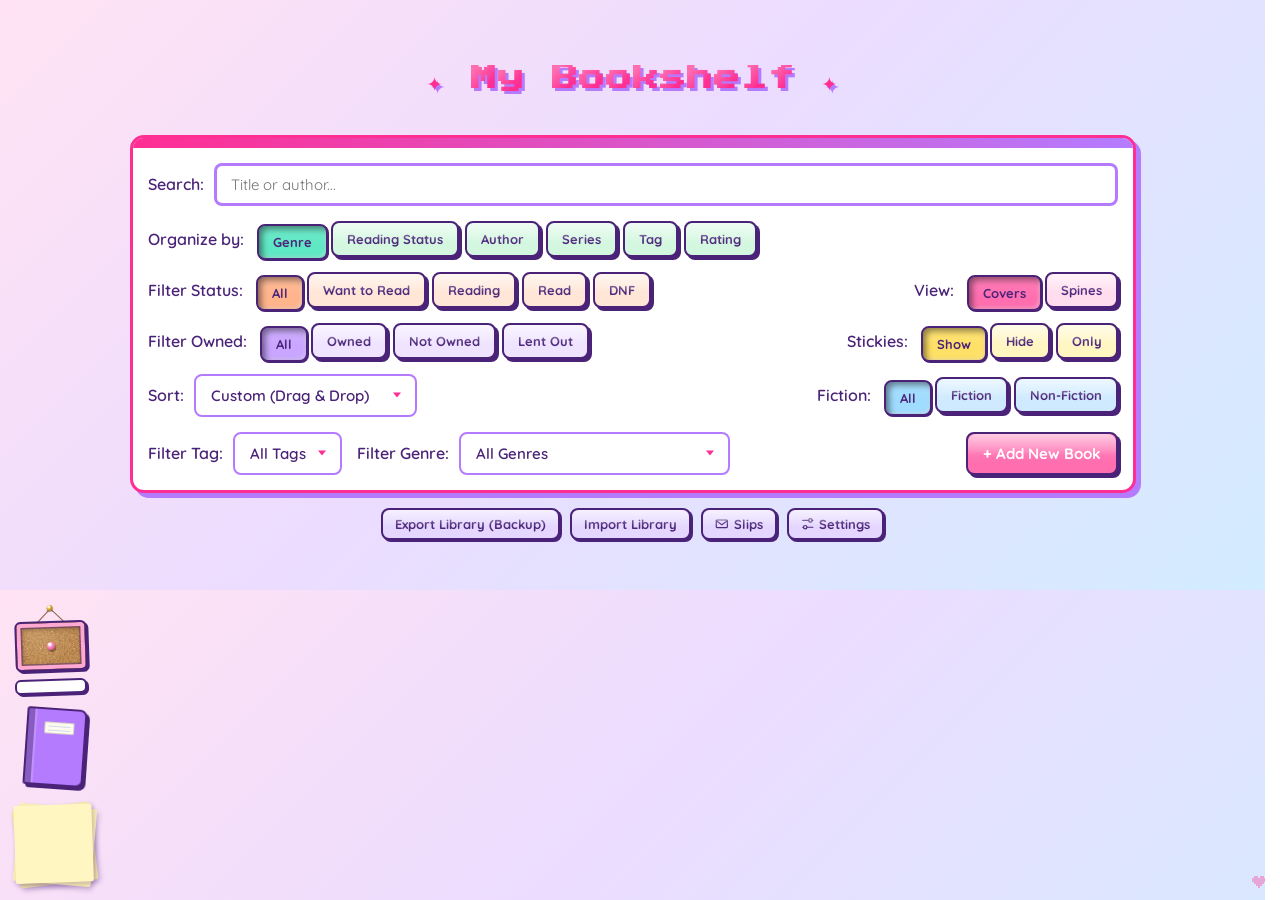
==== index.html @ 3d933b1a "Colour sliders stay put: Reset colours (and the Colours dot) keep their room while hidden" ====
<!DOCTYPE html>
<html lang="en">
<head>
    <meta charset="UTF-8">
    <meta name="viewport" content="width=device-width, initial-scale=1.0">
    <title>My Bookshelf</title>
    <link rel="preconnect" href="https://fonts.googleapis.com">
    <link href="https://fonts.googleapis.com/css2?family=Press+Start+2P&family=Orbitron:wght@600;800;900&family=Limelight&family=Barlow+Condensed:wght@500;600;700&family=Architects+Daughter&family=VT323&family=IBM+Plex+Mono:wght@500;600&family=Barlow:wght@500;600;700&family=Oswald:wght@500;600&family=Lora:wght@500;600;700&family=Josefin+Sans:wght@500;600;700&family=IBM+Plex+Sans:wght@500;600;700&family=Quicksand:wght@500;600;700&family=Cinzel:wght@500;700&family=Caveat:wght@500&family=Indie+Flower&family=Homemade+Apple&family=Nanum+Pen+Script&family=Shadows+Into+Light&family=Gloria+Hallelujah&family=Special+Elite&family=Fredoka:wght@500;600;700&family=Kaushan+Script&display=swap" rel="stylesheet">
    <script>
        try {
            const theme = localStorage.getItem('bookShelfTheme');
            if (['seaglass', 'holo', 'library', 'deco', 'loft', 'blueprint', 'terminal', 'typewriter', 'sunset', 'plain', 'plainbold'].includes(theme)) {
                document.documentElement.dataset.theme = theme;
            }
            // the Typewriter title types itself in: keep it hidden till then
            // (typeInTitle clears this; the timeout is a safety net)
            if (theme === 'typewriter' && !matchMedia('(prefers-reduced-motion: reduce)').matches) {
                document.documentElement.dataset.typing = '';
                setTimeout(() => delete document.documentElement.dataset.typing, 4000);
            }
            const tint = localStorage.getItem('bookShelfTint');
            if (theme === 'plain' || theme === 'plainbold') {
                document.documentElement.dataset.tint = ['slate', 'sage', 'clay', 'lilac', 'navy'].includes(tint) ? tint : 'paper';
            }
            const mode = localStorage.getItem('bookShelfMode') || 'light';
            if (mode === 'dark' || (mode === 'auto' && matchMedia('(prefers-color-scheme: dark)').matches)) {
                document.documentElement.dataset.mode = 'dark';
            }
        } catch (e) {}
    </script>
    <link rel="stylesheet" href="css/theme-colors.css">
    <link rel="stylesheet" href="css/theme-styles.css">
    <link rel="stylesheet" href="css/base.css">
    <link rel="stylesheet" href="css/effects.css">
    <link rel="stylesheet" href="css/form.css">
    <link rel="stylesheet" href="css/shelf-extras.css">
    <link rel="stylesheet" href="css/corner.css">
    <link rel="stylesheet" href="css/windows.css">
    <link rel="stylesheet" href="css/pins.css">
    <link rel="stylesheet" href="css/slips.css">
    <link rel="stylesheet" href="css/shelfphoto.css">
    <link rel="stylesheet" href="css/cat.css">
    <link rel="stylesheet" href="css/phone.css">
</head>
<body>

    <h1><span class="h1-spark">&#10022;</span> <span id="shelf-name">My Bookshelf</span> <span class="h1-spark">&#10022;</span></h1>

    <div class="controls">
        <div class="window-titlebar"></div>
        <div class="controls-body">
            <div class="control-group search-row">
                <label for="search-input">Search: </label>
                <div class="search-wrap">
                    <input type="text" id="search-input" placeholder="Title or author..." oninput="handleSearchInput()" autocomplete="off">
                    <button type="button" class="search-clear" id="search-clear" onclick="clearSearch()" aria-label="Clear search" title="Clear search"><span class="x-face">&times;</span></button>
                </div>
            </div>

            <div class="mobile-controls-bar mobile-only">
                <button type="button" class="filters-toggle" id="filters-toggle" onclick="toggleFiltersPanel()" aria-expanded="false" aria-controls="filters-panel">&#9776; Filters &amp; sorting <span class="filters-count" id="filters-count"></span> <span class="filters-arrow">&#9662;</span></button>
                <button type="button" onclick="openModal()" class="add-book-btn">+ Add Book</button>
            </div>

            <!-- on desktop this wrapper is display: contents (no effect); on
                 phones it's the collapsible Filters & sorting panel -->
            <div class="filters-panel" id="filters-panel">
            <div class="controls-line">
                <div class="control-group">
                    <label>Organize by: </label>
                    <div class="toggle-group">
                        <button type="button" class="toggle-btn active" data-organize="genre" onclick="selectOrganizeBy('genre')">Genre</button>
                        <button type="button" class="toggle-btn" data-organize="status" onclick="selectOrganizeBy('status')">Reading Status</button>
                        <button type="button" class="toggle-btn" data-organize="author" onclick="selectOrganizeBy('author')">Author</button>
                        <button type="button" class="toggle-btn" data-organize="series" onclick="selectOrganizeBy('series')">Series</button>
                        <button type="button" class="toggle-btn" data-organize="tag" onclick="selectOrganizeBy('tag')">Tag</button>
                        <button type="button" class="toggle-btn" data-organize="rating" onclick="selectOrganizeBy('rating')">Rating</button>
                    </div>
                    <select id="organize-by" style="display:none;">
                        <option value="genre">Genre</option>
                        <option value="status">Reading Status</option>
                        <option value="author">Author</option>
                        <option value="series">Series</option>
                        <option value="tag">Tag</option>
                        <option value="rating">Rating</option>
                    </select>
                </div>
            </div>

            <div class="controls-line">
                <div class="control-group">
                    <label>Filter Status: </label>
                    <div class="toggle-group toggle-peach">
                        <button type="button" class="toggle-btn active" data-filter-status="All" onclick="selectFilterStatus('All')">All</button>
                        <button type="button" class="toggle-btn" data-filter-status="Want to Read" onclick="selectFilterStatus('Want to Read')">Want to Read</button>
                        <button type="button" class="toggle-btn" data-filter-status="Reading" onclick="selectFilterStatus('Reading')">Reading</button>
                        <button type="button" class="toggle-btn" data-filter-status="Read" onclick="selectFilterStatus('Read')">Read</button>
                        <button type="button" class="toggle-btn" data-filter-status="DNF" onclick="selectFilterStatus('DNF')">DNF</button>
                    </div>
                    <select id="filter-status" style="display:none;">
                        <option value="All">All</option>
                        <option value="Want to Read">Want to Read</option>
                        <option value="Reading">Reading</option>
                        <option value="Read">Read</option>
                        <option value="DNF">DNF</option>
                    </select>
                </div>

                <div class="control-group">
                    <label>View: </label>
                    <div class="toggle-group toggle-pink">
                        <button type="button" class="toggle-btn active" data-view-mode="cover" onclick="selectViewMode('cover')">Covers</button>
                        <button type="button" class="toggle-btn" data-view-mode="spine" onclick="selectViewMode('spine')">Spines</button>
                    </div>
                    <select id="view-mode" style="display:none;">
                        <option value="cover">Covers</option>
                        <option value="spine">Spines</option>
                    </select>
                </div>
            </div>

            <div class="controls-line">
                <div class="control-group">
                    <label>Filter Owned: </label>
                    <div class="toggle-group toggle-lilac">
                        <button type="button" class="toggle-btn active" data-filter-owned="All" onclick="selectFilterOwned('All')">All</button>
                        <button type="button" class="toggle-btn" data-filter-owned="Owned" onclick="selectFilterOwned('Owned')">Owned</button>
                        <button type="button" class="toggle-btn" data-filter-owned="Not Owned" onclick="selectFilterOwned('Not Owned')">Not Owned</button>
                        <button type="button" class="toggle-btn" data-filter-owned="Lent" onclick="selectFilterOwned('Lent')" title="Books you've lent to someone">Lent Out</button>
                    </div>
                    <select id="filter-owned" style="display:none;">
                        <option value="All">All</option>
                        <option value="Owned">Owned</option>
                        <option value="Not Owned">Not Owned</option>
                        <option value="Lent">Lent Out</option>
                    </select>
                </div>

                <div class="control-group">
                    <label>Stickies: </label>
                    <div class="toggle-group toggle-yellow">
                        <button type="button" class="toggle-btn active" data-filter-sticky="Show" onclick="selectFilterSticky('Show')" title="Show the to-get notes with your books">Show</button>
                        <button type="button" class="toggle-btn" data-filter-sticky="Hide" onclick="selectFilterSticky('Hide')" title="Only real books">Hide</button>
                        <button type="button" class="toggle-btn" data-filter-sticky="Only" onclick="selectFilterSticky('Only')" title="Just your to-get list">Only</button>
                    </div>
                </div>
            </div>

            <div class="controls-line">
                <div class="control-group">
                    <label for="sort-mode">Sort: </label>
                    <select id="sort-mode" onchange="renderBookshelf()">
                        <option value="custom">Custom (Drag & Drop)</option>
                        <option value="author">Author Last Name (A-Z)</option>
                        <option value="rating">Rating (High to Low)</option>
                    </select>
                </div>

                <div class="control-group">
                    <label>Fiction: </label>
                    <div class="toggle-group toggle-blue">
                        <button type="button" class="toggle-btn active" data-filter-kind="All" onclick="selectFilterKind('All')">All</button>
                        <button type="button" class="toggle-btn" data-filter-kind="Fiction" onclick="selectFilterKind('Fiction')">Fiction</button>
                        <button type="button" class="toggle-btn" data-filter-kind="Non-Fiction" onclick="selectFilterKind('Non-Fiction')">Non-Fiction</button>
                    </div>
                    <select id="filter-kind" style="display:none;">
                        <option value="All">All</option>
                        <option value="Fiction">Fiction</option>
                        <option value="Non-Fiction">Non-Fiction</option>
                    </select>
                </div>
            </div>

            <div class="controls-row">
                <div class="control-group">
                    <label for="filter-tag">Filter Tag: </label>
                    <select id="filter-tag" onchange="renderBookshelf()">
                        <option value="All">All Tags</option>
                    </select>
                </div>

                <div class="control-group">
                    <label for="filter-genre">Filter Genre: </label>
                    <select id="filter-genre" onchange="renderBookshelf()">
                        <option value="All">All Genres</option>
                    </select>
                </div>

                <button onclick="openModal()" class="add-book-btn">+ Add New Book</button>
            </div>
            </div>
            <!-- Typewriter (Settings > Typewriter machine): the panel comes out of the machine -->
            <div class="tw-machine" aria-hidden="true">
                <span class="tw-scale"><span>0</span><span>5</span><span>10</span><span>15</span><span>20</span><span>25</span><span>30</span><span>35</span><span>40</span><span>45</span><span>50</span><span>55</span><span>60</span><span>65</span><span>70</span><span>75</span><span>80</span><span>85</span><span>90</span><span>95</span><span>100</span><span>105</span><span>110</span><span>115</span><span>120</span><span>125</span><span>130</span><span>135</span><span>140</span><span>145</span><span>150</span><span>155</span></span>
                <span class="tw-guide"></span>
                <span class="tw-platen"></span>
                <span class="tw-knob tw-l"></span><span class="tw-knob tw-r"></span>
                <span class="tw-collar tw-l"></span><span class="tw-collar tw-r"></span>
                <span class="tw-lever"></span>
                <span class="tw-arm tw-l"></span><span class="tw-arm tw-r"></span>
                <span class="tw-screw tw-l"></span><span class="tw-screw tw-r"></span>
                <span class="tw-rod"><span class="tw-roller tw-l"></span><span class="tw-roller tw-r"></span></span>
            </div>
        </div>
    </div>

    <div class="backup-bar">
        <button class="secondary" id="export-btn" onclick="exportLibrary()">Export Library (Backup)</button>
        <button class="secondary" onclick="document.getElementById('import-file').click()">Import Library</button>
        <input type="file" id="import-file" accept="application/json" style="display:none" onchange="importLibrary(event)">
        <button class="secondary" onclick="openSlips()" title="Books you've lent out, recs from friends, and books to buy"><svg class="btn-icon" viewBox="0 0 16 16" aria-hidden="true"><rect x="1.5" y="3.5" width="13" height="9" rx="1"/><path d="M1.5 4.5l6.5 4.5 6.5-4.5"/></svg>Slips</button>
        <button class="secondary" onclick="openSettings()"><svg class="btn-icon" viewBox="0 0 16 16" aria-hidden="true"><path d="M2 4h7M13 4h1M2 12h1M7 12h7"/><circle cx="11" cy="4" r="2"/><circle cx="5" cy="12" r="2"/></svg>Settings</button>
    </div>

    <!-- shown now and then when it's been a while since the last backup -->
    <div class="backup-reminder" id="backup-reminder" role="status">
        <div class="backup-reminder-text" id="backup-reminder-text"></div>
        <div class="backup-reminder-buttons">
            <button type="button" class="secondary" onclick="snoozeBackupReminder()">Remind me later</button>
            <button type="button" onclick="exportLibrary()">Back up now</button>
        </div>
    </div>

    <div class="library-room" id="library-room"></div>

    <!-- Visual Drag Ghost Node -->
    <div id="drag-ghost"></div>

    <div class="secret-heart" id="secret-heart" onclick="handleSecretHeartClick()" aria-hidden="true"></div>

    <button type="button" class="stats-ledger" id="stats-ledger" onclick="openStats()" title="Reading stats" aria-label="Reading stats">
        <span class="stats-ledger-label"></span>
    </button>

    <!-- top to bottom: the critter, the pin board (hung under it), and
         the goals card, which sits on the ledger -->
    <div class="corner-stack" id="corner-stack">
        <div class="critter-home" id="critter-home" role="button" tabindex="0" onclick="openCritter()" onkeydown="if (event.key === 'Enter' || event.key === ' ') { event.preventDefault(); openCritter(); }" title="Your reading critter" aria-label="Your reading critter">
            <div class="critter-art" id="critter-home-art"></div>
            <span class="critter-alert" id="critter-alert"></span>
        </div>
        <div class="pin-home" id="pin-home" role="button" tabindex="0" onclick="openPins()" onkeydown="if (event.key === 'Enter' || event.key === ' ') { event.preventDefault(); openPins(); }" title="Your pin board" aria-label="Your pin board">
            <div class="pin-home-board corkboard" id="pin-home-board"></div>
            <span class="pin-new" id="pin-new"></span>
        </div>
        <div class="goals-card" id="goals-card" role="button" tabindex="0" onclick="openGoals()" onkeydown="if (event.key === 'Enter' || event.key === ' ') { event.preventDefault(); openGoals(); }" title="Your reading goals" aria-label="Your reading goals"></div>
    </div>

    <!-- Settings > Debug panel: buttons that force things to happen -->
    <div class="debug-panel" id="debug-panel" style="display:none;">
        <button type="button" class="debug-tab" onclick="toggleDebugPanel()" aria-expanded="false">DEBUG</button>
        <div class="debug-body" id="debug-body"></div>
    </div>

    <div class="sticky-pile" id="sticky-pile">
        <div class="sticky-stack" onclick="openStickyNote()" title="Quick-add a book to Want to Read">
            <div class="sticky-sheet s3"></div>
            <div class="sticky-sheet s2"></div>
            <div class="sticky-sheet s1"></div>
        </div>
        <form class="sticky-note" id="sticky-note" onsubmit="event.preventDefault(); submitStickyNote();" onkeydown="if (event.key === 'Escape') closeStickyNote();">
            <button type="button" class="sticky-close" onclick="closeStickyNote()" aria-label="Discard note">&times;</button>
            <div class="sticky-heading">want to read&hellip;</div>
            <input type="text" id="sticky-title" placeholder="title" autocomplete="off" aria-label="Title">
            <input type="text" id="sticky-author" placeholder="by" autocomplete="off" aria-label="Author">
            <select id="sticky-genre" aria-label="Genre"></select>
            <button type="submit" class="sticky-submit">Stick it &#10003;</button>
        </form>
    </div>

    <!-- phones only: opens and closes the bottom-left widgets -->
    <button type="button" class="corner-toggle mobile-only" id="corner-toggle" onclick="toggleCornerDock()" aria-expanded="false" aria-label="Show sticky notes, stats, goals and critter" title="Sticky notes, stats, goals and critter"><span class="corner-toggle-icon">&#10022;</span></button>

    <div class="shelf-cat sleeping" id="shelf-cat" style="display:none;" aria-hidden="true">
        <span class="cat-z">z</span><span class="cat-z z2">z</span>
    </div>

    <div class="modal" id="book-modal">
        <div class="modal-content">
            <div class="library-card-overlay" id="library-card-overlay" onclick="libraryCardClick(event)">
                <div class="library-pocket-wrap">
                    <div class="library-card" id="library-card"></div>
                    <div class="library-pocket">MY BOOKSHELF<br>LIBRARY</div>
                </div>
            </div>
            <div class="modal-header">
                <h3 id="modal-title">&#9670; Add a New Book</h3>
                <button type="button" class="modal-close-x" onclick="closeModal()" aria-label="Close"><span class="x-face">&times;</span></button>
            </div>

            <div class="modal-body">
                <div class="modal-preview">
                    <div class="preview-shelf">
                        <div class="preview-book-wrap" id="preview-book-wrap">
                            <div class="preview-notes-peek" id="preview-notes-peek" onclick="openNotepad(this, 1)" title="Open notes"></div>
                            <div class="preview-notes-peek page-2" id="preview-notes-peek-2" onclick="openNotepad(this, 2)" title="Open the other note"></div>
                            <div class="preview-under-page"></div>
                            <div class="book preview-only" id="preview-book" style="width:120px;" onclick="openLibraryCard()" title="Open the library card">
                                <div class="spine-top"></div>
                                <div id="preview-book-title"></div>
                                <span class="preview-sticker" id="preview-sticker">reading</span>
                            </div>
                            <!-- the book as it stands on the shelf in Spines view -->
                            <div class="book preview-only spine-mode" id="preview-spine" onclick="setPreviewFace('cover')" title="Show the cover"></div>
                        </div>
                    </div>
                    <div class="preview-label preview-faces" role="group" aria-label="Preview">
                        <button type="button" class="preview-face active" data-preview-face="cover" aria-pressed="true" onclick="setPreviewFace('cover')">Cover</button>
                        <span class="preview-face-dot" aria-hidden="true">&#10022;</span>
                        <button type="button" class="preview-face" data-preview-face="spine" aria-pressed="false" onclick="setPreviewFace('spine')">Spine</button>
                    </div>
                    <div class="preview-actions">
                        <button type="button" id="modal-notes-btn" class="secondary" onclick="openNotepad(this)">&#9998; Add Notes</button>
                        <button type="button" id="modal-delete-btn" class="danger" onclick="deleteCurrentBook()" style="display:none;">Delete Book</button>
                    </div>
                    <textarea id="book-notes" hidden></textarea>
                    <input type="hidden" id="book-notes-font">
                    <textarea id="book-notes-2" hidden></textarea>
                    <input type="hidden" id="book-notes-2-font">
                </div>

                <div class="modal-fields">
                    <div class="field-section">
                        <div class="field-section-title">Details</div>
                        <label class="field-label">Title
                            <input type="text" id="book-title" placeholder="Book Title" required oninput="updatePreview()">
                        </label>
                        <label class="field-label">Author(s)
                            <input type="text" id="book-author" placeholder="e.g. Carl Sagan, Ann Druyan" list="author-options" required oninput="if (previewFace === 'spine') renderPreviewSpine()">
                        </label>
                        <datalist id="author-options"></datalist>
                        <div class="field-row">
                            <label class="field-label" style="flex:2;">Series
                                <input type="text" id="book-series" placeholder="e.g. The Dark Tower" list="series-options">
                            </label>
                            <label class="field-label" style="flex:1;"># in series
                                <input type="number" id="book-series-number" placeholder="#" min="0" step="1">
                            </label>
                            <label class="field-label" style="flex:1;">
                                <span style="display:flex; align-items:center; gap:4px;">Out of<span class="info-dot" title="&quot;Out of&quot; fills in the missing books on the Series shelf as grayed-out placeholders.">?</span></span>
                                <input type="number" id="book-series-total" placeholder="total" min="0" step="1">
                            </label>
                        </div>
                        <datalist id="series-options"></datalist>
                        <label class="field-label">Pages
                            <input type="number" id="book-pages" placeholder="e.g. 320" min="1" max="99999" step="1" inputmode="numeric" oninput="refreshSpineWidthField(); if (previewFace === 'spine') renderPreviewSpine()">
                        </label>
                        <label class="field-label">Recommended by
                            <input type="text" id="book-rec-by" placeholder="A friend's name" maxlength="40" list="friend-options" autocomplete="off">
                        </label>
                        <div class="field-row">
                            <label class="field-label" style="flex:1;">How I got it
                                <select id="book-got-how" onchange="updateGotFromField()">
                                    <option value="">&mdash;</option>
                                    <option value="bought">Bought</option>
                                    <option value="thrift">Thrifted / used</option>
                                    <option value="library">Library</option>
                                    <option value="borrowed">Borrowed</option>
                                    <option value="gift">Gift</option>
                                    <option value="free">Free / book swap</option>
                                </select>
                            </label>
                            <label class="field-label" style="flex:1.3;" id="book-got-from-label"><span id="book-got-from-title">Where</span>
                                <input type="text" id="book-got-from" maxlength="40" autocomplete="off">
                            </label>
                        </div>
                        <datalist id="friend-options"></datalist>
                    </div>

                    <div class="field-section">
                        <div class="field-section-title">Shelf Info</div>
                        <label class="field-label">Status</label>
                        <div class="status-buttons" id="status-buttons">
                            <button type="button" class="status-btn" data-status="Want to Read" onclick="pickStatus('Want to Read', this)">Want to Read</button>
                            <button type="button" class="status-btn" data-status="Reading" onclick="pickStatus('Reading', this)">Reading</button>
                            <button type="button" class="status-btn" data-status="Read" onclick="pickStatus('Read', this)">Read</button>
                            <button type="button" class="status-btn" data-status="DNF" onclick="pickStatus('DNF', this)">DNF</button>
                        </div>
                        <input type="hidden" id="book-status" value="Want to Read">

                        <div class="date-field" data-date-field="started">
                            <span class="field-label">Started <button type="button" class="date-today-btn" onclick="setDateFieldToday('started')">today</button></span>
                            <div class="field-row">
                                <label class="field-label" style="flex:2;"><span class="sr-only">Month</span>
                                    <select id="started-month" onchange="updateDateFieldState('started')"></select>
                                </label>
                                <label class="field-label" style="flex:1;"><span class="sr-only">Day</span>
                                    <input type="number" id="started-day" placeholder="day" min="1" max="31" step="1">
                                </label>
                                <label class="field-label" style="flex:1.3;"><span class="sr-only">Year</span>
                                    <input type="text" id="started-year" placeholder="year" inputmode="numeric" maxlength="4" autocomplete="off" oninput="this.value = this.value.replace(/\D/g, ''); updateDateFieldState('started')">
                                </label>
                            </div>
                        </div>

                        <div class="date-field" data-date-field="finished">
                            <span class="field-label">Finished <button type="button" class="date-today-btn" onclick="setDateFieldToday('finished')">today</button></span>
                            <div class="field-row">
                                <label class="field-label" style="flex:2;"><span class="sr-only">Month</span>
                                    <select id="finished-month" onchange="updateDateFieldState('finished')"></select>
                                </label>
                                <label class="field-label" style="flex:1;"><span class="sr-only">Day</span>
                                    <input type="number" id="finished-day" placeholder="day" min="1" max="31" step="1">
                                </label>
                                <label class="field-label" style="flex:1.3;"><span class="sr-only">Year</span>
                                    <input type="text" id="finished-year" placeholder="year" inputmode="numeric" maxlength="4" autocomplete="off" oninput="this.value = this.value.replace(/\D/g, ''); updateDateFieldState('finished')">
                                </label>
                            </div>
                            <div class="field-hint">Just a year, or a month and year, is fine too.</div>
                        </div>

                        <label class="field-label">Genre
                            <select id="book-genre" required onchange="handleGenreSelectChange()"></select>
                        </label>

                        <div class="field-label">
                            <label for="tag-entry">Tags</label>
                            <div class="tag-chips" id="tag-chips"></div>
                            <div style="position: relative;">
                                <input type="text" id="tag-entry" placeholder="Type a tag, press Enter" autocomplete="off" oninput="handleTagInput()" onfocus="handleTagInput()" onblur="handleTagEntryBlur()" onclick="handleTagInput()" onkeydown="handleTagEntryKeydown(event)">
                                <button type="button" class="tag-dropdown-btn" aria-label="Show tags" onmousedown="event.preventDefault()" onclick="toggleTagDropdown()"></button>
                                <div id="tag-suggestions" class="tag-suggestions"></div>
                            </div>
                            <input type="hidden" id="book-tags">
                        </div>

                        <label class="field-label" style="text-align: center;">Rating</label>
                        <div class="star-rating" id="rating-stars" onmouseleave="previewRating(null)">
                            <span class="star-btn" data-star="1" onclick="setRating(1)" onmouseenter="previewRating(1)">&#9733;</span>
                            <span class="star-btn" data-star="2" onclick="setRating(2)" onmouseenter="previewRating(2)">&#9733;</span>
                            <span class="star-btn" data-star="3" onclick="setRating(3)" onmouseenter="previewRating(3)">&#9733;</span>
                            <span class="star-btn" data-star="4" onclick="setRating(4)" onmouseenter="previewRating(4)">&#9733;</span>
                            <span class="star-btn" data-star="5" onclick="setRating(5)" onmouseenter="previewRating(5)">&#9733;</span>
                        </div>
                        <input type="hidden" id="book-rating" value="0">

                        <div style="display:flex; justify-content:center;">
                            <button type="button" class="toggle-btn" id="owned-toggle-btn" onclick="toggleOwned()">I Own This Book</button>
                        </div>
                        <input type="checkbox" id="book-owned" style="display:none;">

                        <div class="lend-row" id="lend-row">
                            <label class="field-label lend-label">Lent to
                                <input type="text" id="book-lent-to" placeholder="Who has it?" maxlength="40" list="friend-options" autocomplete="off" oninput="updateLendHint()">
                            </label>
                            <div class="lend-hint-row">
                                <span class="field-hint" id="lend-hint"></span>
                                <button type="button" class="date-today-btn" id="lend-back-btn" onclick="markBookReturned()">it's back &#10003;</button>
                            </div>
                        </div>
                        <label class="settings-check pins-setting pins-book-check" title="For books you already had or read before: it stays on your shelf and in your stats, but doesn't earn pins.">
                            <input type="checkbox" id="book-no-pins"> Don't count toward pins
                        </label>
                    </div>

                    <div class="field-section">
                        <div class="field-section-title">Appearance</div>

                        <!-- what the book looks like in Covers view -->
                        <div class="look-card">
                            <div class="look-card-head"><span class="look-glyph cover" aria-hidden="true"></span>Cover<span class="look-card-where">Covers view</span></div>
                            <div>
                                <input type="file" id="book-image" accept="image/*" style="display:none;" onchange="handleCoverFileSelected()">
                                <div class="file-upload-row">
                                    <button type="button" class="file-upload-btn" onclick="document.getElementById('book-image').click()">&#128193; Choose Cover</button>
                                    <span id="file-name-display" class="field-hint">No file chosen</span>
                                </div>
                                <div class="image-link-row">
                                    <input type="text" id="book-image-url" placeholder="...or paste an image or image link" autocomplete="off" onpaste="handleImagePaste(event, 'cover')" onkeydown="if (event.key === 'Enter') { event.preventDefault(); loadImageFromLinkField('cover'); }">
                                    <button type="button" class="secondary" onclick="loadImageFromLinkField('cover')">Use</button>
                                </div>
                                <div id="book-image-link-error" class="image-link-error" role="alert"></div>
                                <div id="existing-image-note" class="field-hint" style="display:none;">
                                    Leave blank to keep the current cover image.
                                </div>
                            </div>
                            <label class="field-label">Shape
                                <select id="book-ratio-preset" onchange="updatePreview()" title="Pick the same shape across a series to keep them matching.">
                                    <option value="">Natural (no crop)</option>
                                    <option value="0.62">Mass Market Paperback (0.62)</option>
                                    <option value="0.65">Digest / Manga (0.65)</option>
                                    <option value="0.667" selected>Standard 2:3 (0.67)</option>
                                    <option value="0.7">Trade Paperback (0.70)</option>
                                    <option value="0.75">Hardcover (0.75)</option>
                                    <option value="0.77">Textbook / Letter (0.77)</option>
                                    <option value="0.8">Picture Book (0.80)</option>
                                    <option value="0.85">Nearly Square (0.85)</option>
                                    <option value="1">Square (1.0)</option>
                                    <option value="1.33">Landscape / Coffee Table (1.33)</option>
                                </select>
                            </label>
                            <div class="field-row">
                                <label class="field-label" style="flex:1;">Width
                                    <input type="range" id="book-width" min="90" max="240" value="120" oninput="document.getElementById('book-width-value').innerText = this.value + 'px'; updateWidthSliderFill(); updatePreview();">
                                </label>
                                <span id="book-width-value" class="width-value">120px</span>
                            </div>
                            <div class="field-label">No picture? Use a color
                                <div class="look-color">
                                    <input type="color" id="book-color" value="#1a334d" oninput="updatePreview()" aria-label="Color">
                                    <div class="recent-colors-row" id="recent-colors" aria-label="Recent colors"></div>
                                </div>
                            </div>
                            <!-- our own colour picker (browsers' own differ, and some have no custom colour at all) -->
                            <div class="color-pop" id="color-pop" hidden>
                                <div class="cp-sv" id="cp-sv" tabindex="0" role="slider" aria-label="Shade: richer to the right, darker going down"><div class="cp-sv-thumb" id="cp-sv-thumb"></div></div>
                                <div class="cp-hue" id="cp-hue" tabindex="0" role="slider" aria-label="Hue" aria-valuemin="0" aria-valuemax="360"><div class="cp-hue-thumb" id="cp-hue-thumb"></div></div>
                                <div class="cp-swatches" id="cp-swatches"></div>
                                <div class="cp-foot">
                                    <span class="cp-now" id="cp-now" aria-hidden="true"></span>
                                    <input type="text" id="cp-hex" maxlength="7" spellcheck="false" autocomplete="off" aria-label="Hex code" oninput="typedPickerHex(this.value)">
                                    <button type="button" onclick="closeColorPicker()">Done</button>
                                </div>
                            </div>
                        </div>

                        <!-- ...and in Spines view -->
                        <div class="look-card">
                            <div class="look-card-head"><span class="look-glyph spine" aria-hidden="true"></span>Spine<span class="look-card-where">Spines view</span></div>
                            <div>
                                <input type="file" id="book-spine-image" accept="image/*" style="display:none;" onchange="handleSpineFileSelected()">
                                <div class="file-upload-row">
                                    <button type="button" class="file-upload-btn" onclick="document.getElementById('book-spine-image').click()">&#128193; Choose Spine</button>
                                    <button type="button" id="shelf-photo-link" class="secondary shelf-photo-btn" onclick="openShelfPhoto()" title="A photo of a row of books: split it into a spine photo for each"><svg class="btn-icon" viewBox="0 0 16 16" aria-hidden="true"><rect x="1.5" y="4" width="3.5" height="10.5" rx="0.5"/><rect x="6.25" y="1.5" width="3.5" height="13" rx="0.5"/><rect x="11" y="5.5" width="3.5" height="9" rx="0.5"/></svg>Whole shelf</button>
                                    <span id="spine-file-name-display" class="field-hint">No file chosen</span>
                                </div>
                                <div class="image-link-row">
                                    <input type="text" id="book-spine-image-url" placeholder="...or paste an image or image link" autocomplete="off" onpaste="handleImagePaste(event, 'spine')" onkeydown="if (event.key === 'Enter') { event.preventDefault(); loadImageFromLinkField('spine'); }">
                                    <button type="button" class="secondary" onclick="loadImageFromLinkField('spine')">Use</button>
                                </div>
                                <div id="book-spine-image-link-error" class="image-link-error" role="alert"></div>
                                <div id="existing-spine-image-note" class="field-hint" style="display:none;">
                                    Leave blank to keep the current spine image.
                                </div>
                                <button type="button" id="clear-spine-image-btn" class="secondary" style="display:none;" onclick="clearSpineImage()">Remove Spine Image</button>
                            </div>
                            <div class="field-row">
                                <label class="field-label" style="flex:1;">Width
                                    <input type="range" id="book-spine-width" min="18" max="64" value="30" oninput="setSpineWidthAuto(false)">
                                </label>
                                <span id="book-spine-width-value" class="width-value">30px</span>
                                <button type="button" id="book-spine-width-auto" class="secondary spine-width-auto" onclick="setSpineWidthAuto(true)" title="Based on the total page count">Auto</button>
                            </div>
                            <span id="book-spine-width-hint" class="field-hint"></span>
                            <div class="field-hint">No photo? It gets a gilt leather spine in the cover's colour.</div>
                        </div>
                    </div>
                </div>
            </div>

            <div class="modal-buttons">
                <button type="button" onclick="closeModal()" class="secondary">Cancel</button>
                <button type="button" id="modal-save-btn" onclick="processBookForm()">Put on Shelf</button>
            </div>
        </div>
    </div>

    <div class="modal" id="notepad-modal" onclick="if (event.target === this) closeNotepad()">
        <div class="notepad-wrap">
            <div class="notepad-fonts" id="notepad-fonts"></div>
            <div class="notepad">
                <button type="button" class="notepad-done" onclick="closeNotepad()">Done</button>
                <button type="button" class="notepad-flip" id="notepad-flip" onclick="flipNotepad()"></button>
                <textarea id="notepad-text" spellcheck="false" placeholder="Write your thoughts..."></textarea>
            </div>
        </div>
    </div>

    <div class="modal" id="stats-modal" onclick="if (event.target === this) closeStats()">
        <div class="modal-content stats-content">
            <div class="modal-header">
                <h3>&#9670; Reading Stats</h3>
                <button type="button" class="modal-close-x" onclick="closeStats()" aria-label="Close"><span class="x-face">&times;</span></button>
            </div>
            <div class="stats-body">
                <div class="stats-hero">
                    <div class="stats-hero-value" id="stats-total">0</div>
                    <div class="stats-hero-label">books on your shelf</div>
                </div>
                <div class="reading-goal" id="reading-goal"></div>
                <div class="stats-tiles" id="stats-tiles"></div>

                <div class="field-section stats-chart-card">
                    <div class="stats-chart-head">
                        <div>
                            <div class="stats-chart-title">Books finished by month</div>
                            <div class="stats-chart-sub" id="stats-chart-sub"></div>
                        </div>
                        <select id="stats-year" onchange="renderStatsChart()" aria-label="Year"></select>
                    </div>
                    <div class="stats-chart" id="stats-chart"></div>
                    <div class="stats-chart-note" id="stats-chart-note"></div>
                    <button type="button" class="stats-table-toggle" id="stats-table-toggle" onclick="toggleStatsTable()">Show as table</button>
                    <table class="stats-table" id="stats-table"></table>
                </div>

                <div class="field-section stats-card">
                    <div class="stats-chart-title">Series</div>
                    <div class="stats-tiles" id="stats-series-tiles"></div>
                    <div class="stats-series-list" id="stats-series-list"></div>
                </div>

                <div class="stats-pair">
                    <div class="field-section stats-card">
                        <div class="stats-chart-title">Top genres</div>
                        <div class="stats-chart-sub" id="stats-fiction-split"></div>
                        <div class="stats-rank" id="stats-top-genres"></div>
                    </div>
                    <div class="field-section stats-card">
                        <div class="stats-chart-title">Top authors</div>
                        <div class="stats-chart-sub">by books on your shelf</div>
                        <div class="stats-rank" id="stats-top-authors"></div>
                    </div>
                </div>

                <div class="field-section stats-card">
                    <div class="stats-chart-title">Highlights</div>
                    <dl class="stats-highlights" id="stats-highlights"></dl>
                </div>
            </div>
        </div>
    </div>

    <div class="modal" id="critter-modal" onclick="if (event.target === this) closeCritter()">
        <div class="modal-content critter-content">
            <div class="modal-header">
                <h3>Reading Critter</h3>
                <button type="button" class="modal-close-x" onclick="closeCritter()" aria-label="Close"><span class="x-face">&times;</span></button>
            </div>
            <div class="critter-body">
                <div class="critter-view" id="critter-view" onclick="petCritter()" title="Pet it">
                    <div class="critter-art" id="critter-view-art"></div>
                    <div class="critter-say" id="critter-say"></div>
                </div>
                <div id="critter-alive">
                    <input type="text" class="critter-name" id="critter-name" maxlength="20" autocomplete="off" aria-label="Name" title="Click to rename" oninput="renameCritter(this.value)" onfocus="startRenameCritter(this)" onblur="endRenameCritter(this)" onkeydown="if (event.key === 'Enter' || event.key === 'Escape') this.blur();">
                    <div class="critter-sub" id="critter-sub"></div>
                </div>
                <div class="critter-mood" id="critter-mood"></div>
                <div id="critter-care">
                    <div class="critter-meter-label"><span>Fullness</span><span id="critter-meter-text"></span></div>
                    <div class="reading-goal-bar"><div class="reading-goal-fill" id="critter-meter-fill"></div></div>
                </div>
                <form class="critter-feed" id="critter-feed" onsubmit="event.preventDefault(); submitCritterFeed();">
                    <input type="number" id="critter-pages" min="1" max="2000" step="1" inputmode="numeric" placeholder="Pages read" aria-label="Pages read">
                    <button type="submit">Feed</button>
                </form>
                <div class="critter-chips" id="critter-chips">
                    <button type="button" onclick="addCritterPages(10)">+10</button>
                    <button type="button" onclick="addCritterPages(25)">+25</button>
                    <button type="button" onclick="addCritterPages(50)">+50</button>
                </div>
                <div class="stats-tiles" id="critter-tiles"></div>
                <div class="critter-gone-note" id="critter-gone-note" style="display:none;"></div>
                <button type="button" class="critter-hatch" id="critter-hatch" style="display:none;" onclick="hatchNewEgg()">Hatch a new egg</button>
                <div id="critter-meals">
                    <div class="critter-section-title">Recent meals</div>
                    <ul class="critter-list" id="critter-meal-list"></ul>
                </div>
                <button type="button" class="critter-scrap-toggle" id="critter-scrap-toggle" onclick="toggleCritterScrapbook()">Scrapbook</button>
                <div class="critter-scrapbook" id="critter-scrapbook"></div>
            </div>
        </div>
    </div>

    <div class="modal" id="goals-modal" onclick="if (event.target === this) closeGoals()">
        <div class="modal-content goals-content">
            <div class="modal-header">
                <h3>&#9670; Reading Goals</h3>
                <button type="button" class="modal-close-x" onclick="closeGoals()" aria-label="Close"><span class="x-face">&times;</span></button>
            </div>
            <div class="goals-body">
                <div class="field-section goals-books">
                    <div class="field-section-title">Books this year</div>
                    <label class="field-label">Yearly reading goal
                        <input type="number" id="goal-books" min="0" max="999" step="1" placeholder="0 = off" oninput="setSetting('goal', Math.max(0, parseInt(this.value) || 0))">
                    </label>
                    <div class="field-hint">Counts books marked Read with a finish date this year, and re-reads returned this year on a book's library card.</div>
                    <div class="goals-progress" id="goal-books-progress"></div>
                </div>

                <div class="field-section goals-pages">
                    <div class="field-section-title">Pages</div>
                    <label class="field-label">Pages goal
                        <input type="number" id="goal-pages" min="1" max="9999" step="1" placeholder="20" oninput="setSetting('pagesGoal', Math.max(1, parseInt(this.value) || DEFAULT_SETTINGS.pagesGoal))">
                    </label>
                    <div class="toggle-group" role="group" aria-label="Pages goal period">
                        <button type="button" class="toggle-btn" data-pages-period="day" onclick="setSetting('pagesPeriod', 'day')">Per day</button>
                        <button type="button" class="toggle-btn" data-pages-period="week" onclick="setSetting('pagesPeriod', 'week')">Per week</button>
                        <button type="button" class="toggle-btn" data-pages-period="month" onclick="setSetting('pagesPeriod', 'month')">Per month</button>
                    </div>
                    <div class="field-hint" id="goal-pages-hint"></div>
                    <div class="goals-progress" id="goal-pages-progress"></div>
                    <div class="goals-week" id="goal-pages-week"></div>
                    <form class="critter-feed" onsubmit="event.preventDefault(); submitLoggedPages();">
                        <input type="number" id="goal-log-pages" min="1" max="2000" step="1" inputmode="numeric" placeholder="Pages" aria-label="Pages read">
                        <input type="date" id="goal-log-date" class="goal-log-date" aria-label="Day you read them" title="Day you read them">
                        <button type="submit">Log</button>
                    </form>
                    <div class="field-hint" id="goal-log-note"></div>
                    <div class="goal-recent" id="goal-recent" hidden>
                        <div class="critter-section-title">Recent pages</div>
                        <ul class="critter-list" id="goal-recent-list"></ul>
                    </div>
                </div>
            </div>
        </div>
    </div>

    <!-- the pin board pops up on its own, hung on a nail like the little one -->
    <div class="modal" id="pins-modal" onclick="if (event.target === this) closePins()">
        <div class="pins-pop" role="dialog" aria-label="Pin board">
            <div class="pins-board corkboard" id="pins-board"></div>
            <button type="button" class="modal-close-x pins-close" onclick="closePins()" aria-label="Close" title="Close"><span class="x-face">&times;</span></button>
        </div>
    </div>

    <div class="modal" id="slips-modal" onclick="if (event.target === this) closeSlips()">
        <div class="modal-content slips-content">
            <div class="modal-header">
                <h3>&#9670; Slips</h3>
                <button type="button" class="modal-close-x" onclick="closeSlips()" aria-label="Close"><span class="x-face">&times;</span></button>
            </div>
            <div class="slips-body">
                <!-- a library date-due slip -->
                <section class="slip slip-lent" aria-labelledby="slip-lent-title">
                    <div class="slip-head" id="slip-lent-title">Lent Out</div>
                    <div class="slip-sub" id="slip-lent-sub"></div>
                    <ul class="slip-list" id="slip-lent-list"></ul>
                    <div class="slip-foot">Lend a book from its edit window: tick I Own This Book, then fill in Lent to.</div>
                </section>

                <!-- a page torn from a notebook -->
                <section class="slip slip-recs" aria-labelledby="slip-recs-title">
                    <div class="slip-head" id="slip-recs-title">From Friends &#9825;</div>
                    <div class="slip-sub" id="slip-recs-sub"></div>
                    <ul class="slip-list" id="slip-recs-list"></ul>
                    <form class="slip-add" onsubmit="event.preventDefault(); addRecFromSlip();">
                        <input type="text" id="rec-title" placeholder="title" aria-label="Title" autocomplete="off">
                        <input type="text" id="rec-author" placeholder="by" aria-label="Author" autocomplete="off">
                        <input type="text" id="rec-from" placeholder="from who?" aria-label="Recommended by" maxlength="40" list="friend-options" autocomplete="off">
                        <button type="submit">Add rec</button>
                    </form>
                </section>

                <!-- a shop receipt -->
                <section class="slip slip-buy" aria-labelledby="slip-buy-title">
                    <div class="slip-head" id="slip-buy-title">To Buy</div>
                    <div class="slip-rule"></div>
                    <ul class="slip-list" id="slip-buy-list"></ul>
                    <div class="slip-rule"></div>
                    <div class="slip-total" id="slip-buy-total"></div>
                    <form class="slip-add" onsubmit="event.preventDefault(); addBuyFromSlip();">
                        <input type="text" id="buy-title" placeholder="title" aria-label="Title" autocomplete="off">
                        <input type="text" id="buy-author" placeholder="by" aria-label="Author" autocomplete="off">
                        <select id="buy-genre" aria-label="Genre"></select>
                        <button type="submit">Add</button>
                    </form>
                    <div class="slip-thanks">*** HAPPY READING ***</div>
                </section>
            </div>
        </div>
    </div>

    <div class="modal" id="settings-modal" onclick="if (event.target === this) closeSettings()">
        <div class="modal-content settings-content">
            <div class="modal-header">
                <h3><span class="title-mark">&#9670;</span> Settings</h3>
                <button type="button" class="modal-close-x" onclick="closeSettings()" aria-label="Close"><span class="x-face">&times;</span></button>
            </div>
            <div class="settings-body">
                <div class="field-section guide-card" id="settings-guide">
                    <div class="guide-card-art guide-book-pin" aria-hidden="true"></div>
                    <div class="guide-card-text">
                        <div class="guide-card-title">New here, or wondering what something does?</div>
                        <div class="field-hint">The guidebook shows you around, with pictures.</div>
                    </div>
                    <button type="button" onclick="openGuide()">Open the guidebook</button>
                </div>

                <div class="field-section">
                    <div class="field-section-title">Theme</div>
                    <div class="toggle-group theme-toggle" role="group" aria-label="Theme">
                        <button type="button" class="toggle-btn" data-theme-choice="candy" onclick="setTheme('candy')">Candy</button>
                        <button type="button" class="toggle-btn" data-theme-choice="seaglass" onclick="setTheme('seaglass')">Sea Glass</button>
                        <button type="button" class="toggle-btn" data-theme-choice="holo" onclick="setTheme('holo')">Holo</button>
                        <button type="button" class="toggle-btn" data-theme-choice="library" onclick="setTheme('library')">Library</button>
                        <button type="button" class="toggle-btn" data-theme-choice="deco" onclick="setTheme('deco')">Deco</button>
                        <button type="button" class="toggle-btn" data-theme-choice="loft" onclick="setTheme('loft')">Loft</button>
                        <button type="button" class="toggle-btn" data-theme-choice="blueprint" onclick="setTheme('blueprint')">Blueprint</button>
                        <button type="button" class="toggle-btn" data-theme-choice="terminal" onclick="setTheme('terminal')">Terminal</button>
                        <button type="button" class="toggle-btn" data-theme-choice="typewriter" onclick="setTheme('typewriter')">Typewriter</button>
                        <button type="button" class="toggle-btn" data-theme-choice="sunset" onclick="setTheme('sunset')">Sunset</button>
                        <button type="button" class="toggle-btn" data-theme-choice="plain" onclick="setTheme('plain')">Plain</button>
                        <button type="button" class="toggle-btn" data-theme-choice="plainbold" onclick="setTheme('plainbold')">Plain Bold</button>
                    </div>
                    <div class="tint-row">
                        <span class="field-label">Colour</span>
                        <div class="toggle-group theme-toggle" role="group" aria-label="Plain theme colour">
                            <button type="button" class="toggle-btn" data-tint-choice="paper" onclick="setTint('paper')"><span class="tint-dot" style="--dot: #3a3a3a"></span>Paper</button>
                            <button type="button" class="toggle-btn" data-tint-choice="slate" onclick="setTint('slate')"><span class="tint-dot" style="--dot: #3d6a96"></span>Slate</button>
                            <button type="button" class="toggle-btn" data-tint-choice="sage" onclick="setTint('sage')"><span class="tint-dot" style="--dot: #5b7d63"></span>Sage</button>
                            <button type="button" class="toggle-btn" data-tint-choice="clay" onclick="setTint('clay')"><span class="tint-dot" style="--dot: #b4643f"></span>Clay</button>
                            <button type="button" class="toggle-btn" data-tint-choice="lilac" onclick="setTint('lilac')"><span class="tint-dot" style="--dot: #7564a8"></span>Lilac</button>
                            <button type="button" class="toggle-btn" data-tint-choice="navy" onclick="setTint('navy')"><span class="tint-dot" style="--dot: #1f3a6e"></span>Navy</button>
                        </div>
                    </div>
                    <div class="machine-row">
                        <span class="field-label">Typewriter machine</span>
                        <div class="toggle-group theme-toggle" role="group" aria-label="Typewriter machine">
                            <button type="button" class="toggle-btn" data-setting-choice="typewriterMachine" data-choice="off" onclick="setSetting('typewriterMachine', 'off')">Off</button>
                            <button type="button" class="toggle-btn" data-setting-choice="typewriterMachine" data-choice="roller" onclick="setSetting('typewriterMachine', 'roller')">Roller</button>
                            <button type="button" class="toggle-btn" data-setting-choice="typewriterMachine" data-choice="full" onclick="setSetting('typewriterMachine', 'full')">Full front</button>
                        </div>
                    </div>
                    <span class="field-label">Mode</span>
                    <div class="toggle-group theme-toggle" role="group" aria-label="Light or dark mode">
                        <button type="button" class="toggle-btn" data-mode-choice="light" onclick="setMode('light')">Light</button>
                        <button type="button" class="toggle-btn" data-mode-choice="dark" onclick="setMode('dark')">Dark</button>
                        <button type="button" class="toggle-btn" data-mode-choice="auto" onclick="setMode('auto')">Match device</button>
                    </div>
                </div>

                <div class="field-section">
                    <div class="field-section-title">Your shelf</div>
                    <label class="field-label">Bookshelf name
                        <input type="text" id="setting-name" maxlength="40" placeholder="My Bookshelf" oninput="setSetting('name', this.value)">
                    </label>
                    <label class="settings-check">
                        <input type="checkbox" id="setting-library-card" onchange="setSetting('libraryCard', this.checked)"> I have a local library card
                    </label>
                </div>

                <div class="field-section">
                    <div class="field-section-title">Handwriting</div>
                    <span class="field-label">New notes start in</span>
                    <div class="toggle-group settings-choices font-choices" id="setting-note-fonts"></div>
                    <span class="field-label">Library card writing</span>
                    <div class="toggle-group settings-choices font-choices" id="setting-card-fonts"></div>
                </div>

                <div class="field-section">
                    <div class="field-section-title">Custom genres</div>
                    <div class="custom-genre-list" id="custom-genre-list"></div>
                    <div class="genre-move" id="genre-move"></div>
                </div>

                <div class="field-section">
                    <div class="field-section-title">New books</div>
                    <span class="field-label">Start new books as</span>
                    <div class="toggle-group settings-choices" role="group" aria-label="Default status">
                        <button type="button" class="toggle-btn" data-default-status="Want to Read" onclick="setSetting('defaultStatus', 'Want to Read')">Want to Read</button>
                        <button type="button" class="toggle-btn" data-default-status="Reading" onclick="setSetting('defaultStatus', 'Reading')">Reading</button>
                        <button type="button" class="toggle-btn" data-default-status="Read" onclick="setSetting('defaultStatus', 'Read')">Read</button>
                    </div>
                </div>

                <div class="field-section">
                    <div class="field-section-title">Shelf extras</div>
                    <div class="toggle-group settings-choices">
                        <button type="button" class="toggle-btn" data-setting-switch="cat" onclick="toggleSetting('cat')">Shelf cat</button>
                        <button type="button" class="toggle-btn" data-setting-switch="dust" onclick="toggleSetting('dust')">Dust on old books</button>
                        <button type="button" class="toggle-btn" data-setting-switch="lean" onclick="toggleSetting('lean')">Leaning books</button>
                        <button type="button" class="toggle-btn" data-setting-switch="shelfCounts" onclick="toggleSetting('shelfCounts')">Book counts</button>
                        <button type="button" class="toggle-btn" data-setting-switch="sticky" onclick="toggleSetting('sticky')">Sticky-note pile</button>
                        <button type="button" class="toggle-btn" data-setting-switch="noteFalls" onclick="toggleSetting('noteFalls')">Falling sticky notes</button>
                        <button type="button" class="toggle-btn" data-setting-switch="critter" onclick="toggleSetting('critter')">Reading critter</button>
                        <button type="button" class="toggle-btn pins-setting" data-setting-switch="pins" onclick="toggleSetting('pins')">Pin board</button>
                        <button type="button" class="toggle-btn pins-setting" data-setting-switch="pinAlerts" onclick="toggleSetting('pinAlerts')">New-pin alerts</button>
                    </div>
                    <div class="pins-setting pins-count-settings">
                        <div class="field-hint">Pins: leave out books you already had, so only new reading earns them. Each book has a Don't count toward pins box in its edit window.</div>
                        <div class="toggle-group settings-choices">
                            <button type="button" class="toggle-btn" data-setting-switch="pinNewBooks" onclick="toggleSetting('pinNewBooks')">New books count toward pins</button>
                        </div>
                        <div class="pins-count-buttons">
                            <button type="button" class="secondary" onclick="excludeShelfFromPins()">Don't count every book on my shelf now&hellip;</button>
                            <button type="button" class="secondary" onclick="includeShelfInPins()">Count every book again</button>
                        </div>
                    </div>
                    <div class="field-hint">Owned seal: a gold seal on the books you own.</div>
                    <div class="toggle-group settings-choices" role="group" aria-label="Owned seal">
                        <button type="button" class="toggle-btn" data-setting-choice="ownedSeal" data-choice="off" onclick="setSetting('ownedSeal', 'off')">Off</button>
                        <button type="button" class="toggle-btn" data-setting-choice="ownedSeal" data-choice="series" onclick="setSetting('ownedSeal', 'series')">Series shelf</button>
                        <button type="button" class="toggle-btn" data-setting-choice="ownedSeal" data-choice="all" onclick="setSetting('ownedSeal', 'all')">Every shelf</button>
                    </div>
                    <div class="field-hint">Fade unread: dims books you haven't marked Read.</div>
                    <div class="toggle-group settings-choices" role="group" aria-label="Fade unread books">
                        <button type="button" class="toggle-btn" data-setting-choice="unreadFade" data-choice="off" onclick="setSetting('unreadFade', 'off')">Off</button>
                        <button type="button" class="toggle-btn" data-setting-choice="unreadFade" data-choice="series" onclick="setSetting('unreadFade', 'series')">Series shelf</button>
                        <button type="button" class="toggle-btn" data-setting-choice="unreadFade" data-choice="all" onclick="setSetting('unreadFade', 'all')">Every shelf</button>
                    </div>
                </div>

                <div class="field-section">
                    <div class="field-section-title">Motion</div>
                    <div class="toggle-group settings-choices">
                        <button type="button" class="toggle-btn" data-setting-switch="calm" onclick="toggleSetting('calm')">Calm mode</button>
                    </div>
                    <div class="field-hint">Turns off the bouncing, wiggling, sparkles and other animations.</div>
                    <div class="toggle-group settings-choices">
                        <button type="button" class="toggle-btn" data-setting-switch="celebrations" onclick="toggleSetting('celebrations')">Sparkles &amp; confetti</button>
                        <button type="button" class="toggle-btn" data-setting-switch="goodbyes" onclick="toggleSetting('goodbyes')">Goodbye animations</button>
                    </div>
                    <div class="field-hint">Or just some of it: the sparkles, confetti and wiggles, or the little scene when a book or note is deleted.</div>
                </div>

                <div class="field-section">
                    <div class="field-section-title">Debug</div>
                    <div class="toggle-group settings-choices">
                        <button type="button" class="toggle-btn" data-setting-switch="debug" onclick="toggleSetting('debug')">Debug panel</button>
                    </div>
                </div>

                <div class="field-section">
                    <div class="field-section-title">Backups</div>
                    <div class="toggle-group settings-choices">
                        <button type="button" class="toggle-btn" data-setting-switch="backupReminders" onclick="toggleSetting('backupReminders')">Backup reminders</button>
                    </div>
                    <div class="field-hint" id="setting-last-backup"></div>
                    <div class="field-hint">Your books only live in this browser. With reminders on, a note pops up when it's been a while since your last backup, and the Export button glows now and then.</div>
                    <button type="button" class="secondary" onclick="openBackupHelp()">How backups work</button>
                </div>

                <div class="field-section danger-section">
                    <div class="field-section-title">Start over</div>
                    <div class="starter-remove" id="starter-remove" hidden>
                        <div class="field-hint">Your shelf still has books from the example shelf it came with. Remove them, and the pins they earned, to make it all yours. Books you've added stay.</div>
                        <button type="button" class="danger" onclick="removeStarterShelf()">Remove example shelf</button>
                    </div>
                    <div class="field-hint">Restart pins: takes every pin off the board. Any your books still earn come straight back; one-off ones, like getting back a book you lent, don't.</div>
                    <button type="button" class="secondary" onclick="restartPins()">Restart pins&hellip;</button>
                    <div class="field-hint">Deletes every book, cover, note and custom genre. This can't be undone, so save a backup first.</div>
                    <div class="danger-buttons">
                        <button type="button" class="secondary" onclick="exportLibrary()">Export Library (Backup)</button>
                        <button type="button" class="danger" onclick="showDeleteLibraryConfirm()">Delete Library&hellip;</button>
                    </div>
                    <div class="delete-confirm" id="delete-confirm">
                        <label class="field-label">Type DELETE to confirm
                            <input type="text" id="delete-confirm-input" autocomplete="off" spellcheck="false" oninput="updateDeleteConfirm()">
                        </label>
                        <label class="delete-reset-settings">
                            <input type="checkbox" id="delete-reset-settings"> Also reset all settings and pins
                        </label>
                        <button type="button" class="danger" id="delete-confirm-btn" onclick="deleteLibrary()" disabled>Delete everything</button>
                    </div>
                </div>
            </div>
        </div>
    </div>

    <div class="modal" id="guide-modal" onclick="if (event.target === this) closeGuide()">
        <div class="modal-content guide-content" role="dialog" aria-labelledby="guide-heading">
            <div class="modal-header">
                <h3 id="guide-heading"><span class="title-mark">&#9670;</span> Guidebook</h3>
                <button type="button" class="modal-close-x" onclick="closeGuide()" aria-label="Close"><span class="x-face">&times;</span></button>
            </div>
            <div class="guide-body">
                <nav class="guide-toc" id="guide-toc" aria-label="Chapters"></nav>
                <div class="guide-page" id="guide-page"></div>
            </div>
            <div class="guide-foot">
                <button type="button" class="secondary" id="guide-back" onclick="guideStep(-1)">&larr; Back</button>
                <span class="guide-count" id="guide-count"></span>
                <button type="button" id="guide-next" onclick="guideStep(1)">Next &rarr;</button>
            </div>
            <div class="guide-zoom" id="guide-zoom" hidden onclick="closeGuideZoom()" title="Click to close"><img alt=""></div>
        </div>
    </div>

    <div class="modal" id="fresh-start-modal" onclick="if (event.target === this) closeFreshStart()">
        <div class="modal-content fresh-start-content">
            <div class="modal-header">
                <h3>&#9670; Welcome to your bookshelf</h3>
                <button type="button" class="modal-close-x" onclick="closeFreshStart()" aria-label="Close"><span class="x-face">&times;</span></button>
            </div>
            <div class="fresh-start-body">
                <p>This shelf comes filled with someone else's books, and the pins those books earned, so you can see how everything works.</p>
                <p>Ready to make it yours? Clear them out and start with an empty shelf and an empty pin board.</p>
                <div class="danger-buttons">
                    <button type="button" class="secondary" onclick="closeFreshStart()">Keep them for now</button>
                    <button type="button" class="danger" onclick="removeStarterShelf()">Start my own shelf</button>
                </div>
                <div class="field-hint">You can still do this later in Settings &rarr; Start over.</div>
                <button type="button" class="secondary fresh-start-guide" onclick="closeFreshStart(); openGuide(0)"><span class="guide-book-pin" aria-hidden="true"></span> Show me around first</button>
            </div>
        </div>
    </div>

    <div class="modal" id="backup-help-modal" onclick="if (event.target === this) closeBackupHelp()">
        <div class="modal-content backup-help-content">
            <div class="modal-header">
                <h3>&#9670; How Backups Work</h3>
                <button type="button" class="modal-close-x" onclick="closeBackupHelp()" aria-label="Close"><span class="x-face">&times;</span></button>
            </div>
            <div class="backup-help-body">
                <div class="field-section">
                    <div class="field-section-title">Where your books live</div>
                    <p>There's no account and no server. Your shelf is saved inside <b>this browser on this device</b>, and nowhere else.</p>
                    <p>That means a different browser, another computer, your phone or a private window each start with their own empty shelf. Clearing your browser's site data will also wipe it.</p>
                </div>

                <div class="field-section">
                    <div class="field-section-title">Export: save a copy</div>
                    <p><b>Export Library (Backup)</b> downloads one file, named <code>bookshelf-backup-</code> plus today's date, to your Downloads folder.</p>
                    <p>It holds everything: every book with its cover, notes and dates, your custom genres, and your settings (theme, shelf name, goals, fonts, your critter&hellip;).</p>
                    <p>Keep it somewhere safe, like a cloud drive or email it to yourself. Exporting never changes your shelf.</p>
                </div>

                <div class="field-section">
                    <div class="field-section-title">Import: bring a copy back</div>
                    <p><b>Import Library</b> asks for a backup file, then <b>replaces</b> the shelf here with what's in it. Books on this shelf that aren't in the file are gone, so export first if you're unsure.</p>
                    <p>Use it to restore after something went wrong, or to move your shelf to a new browser or device: export on the old one, import on the new one.</p>
                </div>

                <div class="field-section">
                    <div class="field-section-title">Reminders</div>
                    <p>A note pops up if you haven't backed up in a while (a week at first, then a month after your last export), and the Export button glows now and then. Turn this off under Settings &rarr; Backups.</p>
                </div>
            </div>
        </div>
    </div>

    <div class="modal" id="shelf-photo-modal" onclick="if (event.target === this) closeShelfPhoto()">
        <div class="modal-content shelf-photo-content">
            <div class="modal-header">
                <h3>&#9670; Shelf Photo</h3>
                <button type="button" class="modal-close-x" onclick="closeShelfPhoto()" aria-label="Close"><span class="x-face">&times;</span></button>
            </div>
            <div class="shelf-photo-body">
                <div id="shelf-photo-pick" class="sp-pick-step">
                    <p>One photo of a row of spines, split into a spine photo for each book. The app guesses where each spine starts and ends; you fix the lines, then say which book each one is.</p>
                    <div class="sp-question" id="shelf-photo-kind-q">What's in your photo?</div>
                    <div class="sp-kinds" role="radiogroup" aria-labelledby="shelf-photo-kind-q">
                        <button type="button" class="sp-kind" data-sp-kind="shelf" role="radio" aria-checked="false" onclick="pickShelfPhotoKind('shelf')">
                            <svg viewBox="0 0 64 44" aria-hidden="true"><rect x="8" y="10" width="7" height="28" rx="1"/><rect x="16" y="4" width="9" height="34" rx="1"/><rect x="26" y="13" width="6" height="25" rx="1"/><rect x="33" y="7" width="8" height="31" rx="1"/><rect x="42" y="11" width="7" height="27" rx="1"/><path d="M3 39.5h58"/></svg>
                            <span class="sp-kind-name">Books on a shelf</span>
                            <span class="sp-kind-sub">standing up, side by side</span>
                        </button>
                        <button type="button" class="sp-kind" data-sp-kind="stack" role="radio" aria-checked="false" onclick="pickShelfPhotoKind('stack')">
                            <svg viewBox="0 0 64 44" aria-hidden="true"><rect x="14" y="4" width="34" height="6" rx="1"/><rect x="10" y="11" width="40" height="8" rx="1"/><rect x="16" y="20" width="32" height="5" rx="1"/><rect x="12" y="26" width="38" height="7" rx="1"/><path d="M3 34.5h58"/></svg>
                            <span class="sp-kind-name">A stack of books</span>
                            <span class="sp-kind-sub">lying down, one on another</span>
                        </button>
                    </div>
                    <p class="sp-tip"><strong>For the best guesses:</strong> shoot straight on, square to the spines rather than from an angle, in good even light (no glare, and no strong shadows across the books). On a shelf, stand the books straight up and down, not leaning; in a stack, keep them lying flat.</p>
                    <input type="file" id="shelf-photo-file" accept="image/*" style="display:none;" onchange="handleShelfPhotoFile()">
                    <button type="button" id="shelf-photo-choose" class="file-upload-btn" onclick="document.getElementById('shelf-photo-file').click()" disabled>&#128193; Choose Photo</button>
                    <div class="field-hint" id="shelf-photo-choose-hint">...or paste a picture anywhere in this window.</div>
                    <div id="shelf-photo-error" class="image-link-error show" role="alert"></div>
                </div>

                <div id="shelf-photo-split" hidden>
                    <div class="sp-tools">
                        <button type="button" class="secondary" onclick="backToShelfPhotoPick()" title="Go back and choose another photo">&larr; <span class="sp-wide-only">Different photo</span><span class="sp-narrow-only">Back</span></button>
                        <div class="toggle-group sp-mode" role="group" aria-label="Books standing or lying down">
                            <button type="button" class="toggle-btn" data-sp-mode="shelf" onclick="setShelfPhotoMode('shelf')" title="Books standing up side by side">Shelf</button>
                            <button type="button" class="toggle-btn" data-sp-mode="stack" onclick="setShelfPhotoMode('stack')" title="Books lying in a pile, one on another">Stack</button>
                        </div>
                        <button type="button" class="secondary" onclick="turnShelfPhoto(-1)" title="Turn left">&#10226; Turn</button>
                        <button type="button" class="secondary" onclick="turnShelfPhoto(1)" title="Turn right">Turn &#10227;</button>
                        <label class="sp-tilt" title="Turn the photo a little to straighten it. The mark in the middle is the photo as it was taken; double-click the slider to go back to it.">Straighten
                            <span class="sp-tilt-track">
                                <input type="range" id="shelf-photo-tilt" min="-15" max="15" step="0.5" value="0" onchange="tiltShelfPhoto(this.value)" ondblclick="tiltShelfPhoto(0)">
                            </span>
                        </label>
                        <div class="sp-zoom" role="group" aria-label="Zoom">
                            <button type="button" class="secondary" onclick="zoomShelfPhoto(-1)" title="Zoom out" aria-label="Zoom out">&minus;</button>
                            <button type="button" class="secondary" id="shelf-photo-fit" onclick="zoomShelfPhoto(0)" title="Fit the whole photo in the window">Fit</button>
                            <button type="button" class="secondary" onclick="zoomShelfPhoto(1)" title="Zoom in (or Ctrl + scroll over the photo)" aria-label="Zoom in">+</button>
                        </div>
                        <button type="button" class="secondary" onclick="guessShelfDividers()">Guess again</button>
                        <button type="button" class="secondary" onclick="clearShelfDividers()">Clear lines</button>
                        <!-- (phones only: the colour sliders folded away under it) -->
                        <button type="button" class="secondary sp-colours-toggle" id="shelf-photo-colours-btn" onclick="toggleShelfPhotoColours()" aria-expanded="false" aria-controls="shelf-photo-colours">Colours</button>
                    </div>
                    <div class="colour-adjust sp-colour-adjust" id="shelf-photo-colours" title="Double-click a slider to put it back in the middle. The saved spines get these colours.">
                        <label>Brightness <span class="sp-tilt-track"><input type="range" id="shelf-photo-brightness" min="-100" max="100" value="0" oninput="adjustShelfPhoto()" ondblclick="this.value = 0; adjustShelfPhoto()"></span></label>
                        <label>Contrast <span class="sp-tilt-track"><input type="range" id="shelf-photo-contrast" min="-100" max="100" value="0" oninput="adjustShelfPhoto()" ondblclick="this.value = 0; adjustShelfPhoto()"></span></label>
                        <label>Warmth <span class="sp-tilt-track"><input type="range" id="shelf-photo-warmth" min="-100" max="100" value="0" oninput="adjustShelfPhoto()" ondblclick="this.value = 0; adjustShelfPhoto()"></span></label>
                        <label>Saturation <span class="sp-tilt-track"><input type="range" id="shelf-photo-saturation" min="-100" max="100" value="0" oninput="adjustShelfPhoto()" ondblclick="this.value = 0; adjustShelfPhoto()"></span></label>
                        <button type="button" class="secondary" id="shelf-photo-adjust-reset" onclick="resetShelfPhotoAdjust()" style="visibility: hidden">Reset colours</button>
                    </div>
                    <svg class="colour-adjust-svg" width="0" height="0" aria-hidden="true" focusable="false">
                        <filter id="shelf-photo-adjust-filter" color-interpolation-filters="sRGB"><feColorMatrix id="shelf-photo-adjust-matrix" type="matrix" values="1 0 0 0 0 0 1 0 0 0 0 0 1 0 0 0 0 0 1 0"/></filter>
                    </svg>
                    <div class="sp-stage-wrap">
                        <div id="shelf-photo-stage" onclick="handleShelfPhotoStageClick(event)">
                            <canvas id="shelf-photo-canvas"></canvas>
                            <div id="shelf-photo-overlay"></div>
                        </div>
                    </div>
                    <div class="field-hint" id="shelf-photo-hint"></div>
                    <div id="shelf-photo-count" class="sp-count"></div>
                    <ol id="shelf-photo-rows" class="sp-rows"></ol>
                </div>

                <div id="shelf-photo-done" class="sp-done" hidden>
                    <p id="shelf-photo-done-text"></p>
                </div>
            </div>
            <div class="modal-buttons">
                <button type="button" id="shelf-photo-cancel" class="secondary" onclick="closeShelfPhoto()">Cancel</button>
                <button type="button" id="shelf-photo-show" onclick="showShelfPhotoSpines()" hidden>Show Spines</button>
                <button type="button" id="shelf-photo-save" onclick="saveShelfPhoto()" hidden disabled>Save spines</button>
            </div>
        </div>
    </div>

    <div class="modal" id="crop-modal">
        <div class="modal-content" style="max-width: 460px;">
            <div class="modal-header">
                <h3>&#9670; Crop Image</h3>
                <button type="button" class="modal-close-x" onclick="cancelCrop()" aria-label="Close"><span class="x-face">&times;</span></button>
            </div>
            <div class="modal-body" style="flex-direction: column; flex-wrap: nowrap; align-items: center; gap: 0;">
                <div class="sp-tools crop-tools">
                    <button type="button" class="secondary" onclick="turnCropImage(-1)" title="Turn left">&#10226; Turn</button>
                    <button type="button" class="secondary" onclick="turnCropImage(1)" title="Turn right">Turn &#10227;</button>
                    <label class="sp-tilt" title="Turn the picture a little to straighten it. The mark in the middle is the picture as it was; double-click the slider to go back to it.">Straighten
                        <span class="sp-tilt-track">
                            <input type="range" id="crop-tilt" min="-15" max="15" step="0.5" value="0" onchange="tiltCropImage(this.value)" ondblclick="tiltCropImage(0)">
                        </span>
                    </label>
                </div>
                <div class="colour-adjust" title="Double-click a slider to put it back in the middle.">
                    <label>Brightness <span class="sp-tilt-track"><input type="range" id="crop-brightness" min="-100" max="100" value="0" oninput="adjustCropImage()" ondblclick="this.value = 0; adjustCropImage()"></span></label>
                    <label>Contrast <span class="sp-tilt-track"><input type="range" id="crop-contrast" min="-100" max="100" value="0" oninput="adjustCropImage()" ondblclick="this.value = 0; adjustCropImage()"></span></label>
                    <label>Warmth <span class="sp-tilt-track"><input type="range" id="crop-warmth" min="-100" max="100" value="0" oninput="adjustCropImage()" ondblclick="this.value = 0; adjustCropImage()"></span></label>
                    <label>Saturation <span class="sp-tilt-track"><input type="range" id="crop-saturation" min="-100" max="100" value="0" oninput="adjustCropImage()" ondblclick="this.value = 0; adjustCropImage()"></span></label>
                    <button type="button" class="secondary" id="crop-adjust-reset" onclick="resetCropAdjust()" style="visibility: hidden">Reset colours</button>
                </div>
                <!-- the sliders' preview: the same sums the saved picture gets, as an SVG filter on the picture -->
                <svg class="colour-adjust-svg" width="0" height="0" aria-hidden="true" focusable="false">
                    <filter id="crop-adjust-filter" color-interpolation-filters="sRGB"><feColorMatrix id="crop-adjust-matrix" type="matrix" values="1 0 0 0 0 0 1 0 0 0 0 0 1 0 0 0 0 0 1 0"/></filter>
                </svg>
                <div class="field-hint crop-turn-note" id="crop-turn-note" hidden>Turned upright, since a spine stands tall. Use Turn if it's the wrong way round.</div>
                <div id="crop-stage">
                    <img id="crop-image" alt="" draggable="false">
                    <div id="crop-box" onpointerdown="startCropDrag(event, 'move')">
                        <div class="crop-handle" data-handle="nw" style="left:-5px; top:-5px; cursor:nwse-resize;" onpointerdown="startCropDrag(event, 'nw')"></div>
                        <div class="crop-handle" data-handle="ne" style="right:-5px; top:-5px; cursor:nesw-resize;" onpointerdown="startCropDrag(event, 'ne')"></div>
                        <div class="crop-handle" data-handle="sw" style="left:-5px; bottom:-5px; cursor:nesw-resize;" onpointerdown="startCropDrag(event, 'sw')"></div>
                        <div class="crop-handle" data-handle="se" style="right:-5px; bottom:-5px; cursor:nwse-resize;" onpointerdown="startCropDrag(event, 'se')"></div>
                    </div>
                </div>
                <div class="field-hint" style="margin-top: 10px;">Drag the box to select the area to keep, or drag a corner to resize it.</div>
            </div>
            <div class="modal-buttons">
                <button type="button" onclick="useFullImageForCrop()" class="secondary">Use Full Image</button>
                <button type="button" onclick="confirmCrop()">Crop &amp; Use</button>
            </div>
        </div>
    </div>
<script src="js/settings.js"></script>
<script src="js/db.js"></script>
<script src="js/migrations.js"></script>
<script src="js/fx.js"></script>
<script src="js/shelf.js"></script>
<script src="js/sticky.js"></script>
<script src="js/form.js"></script>
<script src="js/critter.js"></script>
<script src="js/goals.js"></script>
<script src="js/stats.js"></script>
<script src="js/pins.js"></script>
<script src="js/slips.js"></script>
<script src="js/shelfphoto.js"></script>
<script src="js/debug.js"></script>
<script src="js/exits.js"></script>
<script src="js/guide.js"></script>
<script src="js/main.js"></script>
</body>
</html>
---- css/theme-colors.css ----
:root {
    --shelf-color: #c9a6ff;
    --bg-color: #ffe3f3;
    --y2k-pink: #ff6fb0;
    --y2k-hot-pink: #ff2e93;
    --y2k-purple: #b57bff;
    --y2k-lavender: #e4d6ff;
    --y2k-blue: #9fdcff;
    --y2k-yellow: #ffe066;
    --y2k-dark: #4a2378;
    --y2k-text: #4a2378;
    --y2k-green: #a0eab5;
    --y2k-coral: #ff9eb0;
    --y2k-mint: #5fe8c4;
    --pastel-mint: #d4f7e0;
    --pastel-yellow: #fff6c2;
    --pastel-blue: #cfeaff;
    --pastel-pink: #ffdcee;
    --pastel-lavender: #e8dcff;
    --pastel-lilac: #efe3ff;   /* Filter Owned buttons */
    --y2k-lilac: #c9a6ff;
    --pastel-peach: #ffe6d6;   /* Sticky Notes buttons */
    --y2k-peach: #ffb48c;
    --pixel-font: 'Press Start 2P', monospace;
    --spine-font: 'Cinzel', 'Quicksand', serif;
    --spine-gold: #cda73a;
    --spine-gold-bright: #f0d978;

    /* colours that used to be written in directly */
    --ink-rgb: 74, 35, 120;        /* --y2k-dark, for see-through uses */
    --accent-rgb: 255, 46, 147;    /* --y2k-hot-pink, for focus rings */
    --bg-a: #ffe3f3;
    --bg-b: #ecdcff;
    --bg-c: #d3ecff;
    --panel-bg: #fdf7ff;
    --section-bg: #fffbff;
    --disabled-bg: #f3eefb;
    --status-hover: #f6edff;
    --secondary-hover: #d4c2ff;
    --shelf-color-hover: #b48cf5;
    --outline: var(--y2k-dark);  /* borders + chunky shadows (softer in dark mode) */
    --surface: white;            /* panels, inputs, unpressed buttons */
    --shelf-bg: rgba(255,255,255,0.45);
    --on-bright: #4a2378;        /* text on bright fills (mint/yellow/gold) */
    --paper-yellow: #fff6c2;     /* sticky notes stay paper-coloured */
    --chart-bar: #8a4fe0;        /* chart columns (3:1+ on white) */
    --chart-bar-hover: #a374ec;
    --caret-url: url("data:image/svg+xml,%3Csvg xmlns='http://www.w3.org/2000/svg' viewBox='0 0 20 20'%3E%3Cpath fill='%23ff2e93' d='M5 7l5 6 5-6z'/%3E%3C/svg%3E");  /* dropdown arrow */
    --focus-fill: var(--pastel-lavender); /* inside a clicked-in text box or dropdown */
    --focus-glow: 0 0 12px 2px rgba(var(--accent-rgb), 0.45); /* ...and the glow around it */
}

/* ---------- Sea Glass theme: blues and greens ----------
   Same variable names, so every pink/purple accent above becomes a
   teal/blue one; the playful extras (mint, yellow, sky blue) stay. */
:root[data-theme="seaglass"] {
    --shelf-color: #9fc9c1;
    --bg-color: #e1f1ee;
    --y2k-pink: #5fb8ad;
    --y2k-hot-pink: #2a8c96;
    --y2k-purple: #5a8fd6;
    --y2k-lavender: #cfe2f2;
    --y2k-dark: #1f3b4d;
    --y2k-text: #1f3b4d;
    --y2k-coral: #f0a07a;
    --pastel-pink: #dcefea;
    --pastel-lavender: #dde9f6;
    --ink-rgb: 31, 59, 77;
    --accent-rgb: 42, 140, 150;
    --bg-a: #def2ec;
    --bg-b: #dbe9f7;
    --bg-c: #e4f0dc;
    --panel-bg: #f4fafa;
    --section-bg: #fbfefd;
    --disabled-bg: #eaf2f3;
    --status-hover: #e4f2f0;
    --secondary-hover: #b9d7ec;
    --shelf-color-hover: #7fb3aa;
}

/* ---------- Holo theme: Y2K liquid silver with a rainbow shine ----------
   Chrome and pearl instead of candy: silver surfaces, gunmetal ink,
   a violet accent, and a holographic rainbow (--holo) on the title
   bars, panel edges and shelf tags. Besides the shared colour
   variables it has a few material rules of its own (below the dark
   mode blocks), all scoped to :root[data-theme="holo"]. */
:root[data-theme="holo"] {
    --shelf-color: #b3bac8;
    --bg-color: #eef0f5;
    --y2k-pink: #6cc9f0;
    --y2k-hot-pink: #8a5cff;
    --y2k-purple: #7d6cf0;
    --y2k-lavender: #dcdff0;
    --y2k-dark: #2b2f4a;
    --y2k-text: #2b2f4a;
    --pastel-mint: #e3f6f0;
    --pastel-yellow: #f8f4e2;
    --pastel-blue: #e2eef8;
    --pastel-pink: #f3e6f3;
    --pastel-lavender: #e7e6f5;
    --pastel-lilac: #ebe5f7;
    --pastel-peach: #f8e6f1;
    /* button-group colours, shifted from candy to holographic:
       aqua glass, butter, ice blue, periwinkle, holo pink */
    --y2k-mint: #7fe6d9;
    --y2k-yellow: #ffe9a0;
    --y2k-blue: #9cd6ff;
    --y2k-lilac: #bfa8ff;
    --y2k-peach: #ffb8de;
    --y2k-green: #a8f0cf;
    --y2k-coral: #ff9fc4;
    --ink-rgb: 43, 47, 74;
    --accent-rgb: 138, 92, 255;
    --bg-a: #f1f2f7;
    --bg-b: #dcdfe8;
    --bg-c: #eef1f6;
    --panel-bg: #f7f8fb;
    --section-bg: #fbfbfd;
    --disabled-bg: #eceef3;
    --status-hover: #eef0f8;
    --secondary-hover: #d9dcf0;
    --shelf-color-hover: #a3abbe;
    --outline: #3a3f5c;
    --surface: #fbfbfd;
    --shelf-bg: rgba(255, 255, 255, 0.4);
    --on-bright: #2b2f4a;
    --chart-bar: #7a5cf0;
    --chart-bar-hover: #9479f3;
    --caret-url: url("data:image/svg+xml,%3Csvg xmlns='http://www.w3.org/2000/svg' viewBox='0 0 20 20'%3E%3Cpath fill='%238a5cff' d='M5 7l5 6 5-6z'/%3E%3C/svg%3E");
    /* the materials */
    --holo: linear-gradient(115deg, #ffc9ef, #d4c4ff 18%, #b8ecff 36%, #c9ffe6 54%, #fff1b8 72%, #ffc9ef 90%);
    /* the same rainbow twice over, for drifting (200% wide, slides one copy) */
    --holo-loop: linear-gradient(90deg, #ffc9ef, #d4c4ff 10%, #b8ecff 20%, #c9ffe6 30%, #fff1b8 40%, #ffc9ef 50%, #d4c4ff 60%, #b8ecff 70%, #c9ffe6 80%, #fff1b8 90%, #ffc9ef);
    --chrome: linear-gradient(180deg, #ffffff 0%, #e4e7ee 20%, #b3bac8 46%, #8f97a8 50%, #d7dbe4 55%, #f3f4f8 80%, #c9ced9 100%);
    /* the ledge is only 20px tall, so its bands are bolder */
    --chrome-ledge: linear-gradient(180deg, #ffffff 0%, #d5dae3 28%, #9aa2b4 48%, #7d869b 54%, #c4cad6 64%, #f0f2f6 86%, #a7aebd 100%);
    --holo-glow: rgba(170, 140, 255, 0.28);
    /* a sleek space-age font instead of the pixel one */
    --pixel-font: 'Orbitron', 'Quicksand', sans-serif;
    --body-glows:
        radial-gradient(ellipse 60% 40% at 12% 8%, rgba(255, 190, 235, 0.5), transparent 70%),
        radial-gradient(ellipse 50% 45% at 88% 22%, rgba(170, 230, 255, 0.5), transparent 70%),
        radial-gradient(ellipse 55% 40% at 45% 88%, rgba(205, 190, 255, 0.45), transparent 70%),
        radial-gradient(ellipse 40% 30% at 92% 92%, rgba(200, 255, 230, 0.4), transparent 70%);
}

/* ---------- Library, Deco, Loft: three classy themes ----------
   Library is a gentleman's study (walnut, forest leather, brass);
   Deco is midnight Art Deco (navy, gold, cream); Loft is an
   industrial loft (slate, concrete, copper). Same variable names as
   the other themes, plus a few material ones; their material
   rules sit below the dark-mode blocks. */
/* Library: walnut, oxblood leather, bottle green, brass, cream -
   buttons in grey-green, ink blue, cognac, walnut tan and brass */
:root[data-theme="library"] {
    --shelf-color: #6b4630;
    --bg-color: #f4ecdc;
    --y2k-pink: #365753;
    --y2k-hot-pink: #2b4744;
    --y2k-purple: #5b3a29;
    --y2k-lavender: #e6dcc6;
    --y2k-dark: #2b1d14;
    --y2k-text: #2b1d14;
    --y2k-mint: #7f9a94;
    --y2k-yellow: #c9a55a;
    --y2k-blue: #8696a8;
    --y2k-lilac: #b07a52;
    --y2k-peach: #b48d6a;
    --y2k-green: #97aea6;
    --y2k-coral: #b0645c;
    --pastel-mint: #e3eae8;
    --pastel-yellow: #f2e8cf;
    --pastel-blue: #e4e8ee;
    --pastel-pink: #efe3da;
    --pastel-lavender: #ece4d4;
    --pastel-lilac: #efe0d6;
    --pastel-peach: #efe4d8;
    --ink-rgb: 43, 29, 20;
    --accent-rgb: 43, 71, 68;
    --bg-a: #f4ecdc;
    --bg-b: #ece0c8;
    --bg-c: #efe5d0;
    --panel-bg: #faf5ea;
    --section-bg: #fdf9f0;
    --disabled-bg: #ece4d4;
    --status-hover: #f1e8d6;
    --secondary-hover: #dccfb3;
    --shelf-color-hover: #7a5238;
    --outline: #3b2a1e;
    --surface: #fffaf0;
    --shelf-bg: rgba(120, 80, 40, 0.07);
    --on-bright: #2b1d14;
    --chart-bar: #2b4744;
    --chart-bar-hover: #3f625e;
    --caret-url: url("data:image/svg+xml,%3Csvg xmlns='http://www.w3.org/2000/svg' viewBox='0 0 20 20'%3E%3Cpath fill='%235b3a29' d='M5 7l5 6 5-6z'/%3E%3C/svg%3E");
    --pixel-font: 'Cinzel', Georgia, serif;
    --brass: linear-gradient(180deg, #f3dc94 0%, #d4ae55 35%, #a88232 62%, #e2c374 86%, #b8923a 100%);
    --leather: linear-gradient(180deg, #6b2a2c, #4f1d20);
    --page-glow: radial-gradient(ellipse 80% 60% at 50% 40%, rgba(255, 250, 235, 0.6), transparent 70%);
    --stitch: rgba(236, 223, 198, 0.55);
    --wood-side: #4a2f21;
    --wood-back: 
        linear-gradient(180deg, rgba(20, 10, 5, 0.32), rgba(20, 10, 5, 0) 30px),
        linear-gradient(90deg, rgba(20, 10, 5, 0.12), rgba(20, 10, 5, 0) 12%, rgba(20, 10, 5, 0) 88%, rgba(20, 10, 5, 0.12)),
        linear-gradient(180deg, #82593e, #6f4b34);
    --wood-flat: #785239; /* the back's average, for tall expanded shelves */
    --btn-shadow: 0 2px 0 rgba(var(--ink-rgb), 0.45), inset 0 1px 0 rgba(255, 255, 255, 0.35)  /* resting button shadow */;
}

/* Deco: navy, ink, gold, cream - buttons in sapphire blues, old gold,
   bronze and champagne */
:root[data-theme="deco"] {
    --shelf-color: #1b1d24;
    --bg-color: #f3ead7;
    --y2k-pink: #2a4b78;
    --y2k-hot-pink: #1f3a5f;
    --y2k-purple: #a8873a;
    --y2k-lavender: #e9e0c9;
    --y2k-dark: #14213d;
    --y2k-text: #14213d;
    --y2k-mint: #8fa7cf;
    --y2k-yellow: #e8d29a;
    --y2k-blue: #a9bddc;
    --y2k-lilac: #b9a27a;
    --y2k-peach: #c9a96a;
    --y2k-green: #a9c0b4;
    --y2k-coral: #c98f86;
    --pastel-mint: #e5ebf5;
    --pastel-yellow: #f7f0dc;
    --pastel-blue: #eaf0f8;
    --pastel-pink: #f3ebde;
    --pastel-lavender: #ece6d8;
    --pastel-lilac: #f0e9dc;
    --pastel-peach: #f3ebd9;
    --ink-rgb: 20, 33, 61;
    --accent-rgb: 176, 141, 60;
    --bg-a: #f3ead7;
    --bg-b: #ece1c9;
    --bg-c: #efe6d2;
    --panel-bg: #fbf7ee;
    --section-bg: #fffdf7;
    --disabled-bg: #ece5d3;
    --status-hover: #f3ecdc;
    --secondary-hover: #e0d4b6;
    --shelf-color-hover: #2a2d36;
    --outline: #14213d;
    --surface: #fffdf7;
    --shelf-bg: rgba(20, 33, 61, 0.06);
    --on-bright: #14213d;
    --chart-bar: #1f3a5f;
    --chart-bar-hover: #2f5287;
    --caret-url: url("data:image/svg+xml,%3Csvg xmlns='http://www.w3.org/2000/svg' viewBox='0 0 20 20'%3E%3Cpath fill='%23a8873a' d='M5 7l5 6 5-6z'/%3E%3C/svg%3E");
    --pixel-font: 'Limelight', Georgia, serif;
    --gold: #c9a54a;
    --gold-sheen: linear-gradient(180deg, #f6e3a4 0%, #d9b65e 40%, #a8873a 65%, #e8cf86 100%);
    --deco-navy: #14213d;
    --deco-rays: rgba(176, 141, 60, 0.07);
    --btn-shadow: inset 0 0 0 2px rgba(255, 255, 255, 0.45), inset 0 0 0 3px rgba(176, 141, 60, 0.75), 2px 2px 0 rgba(var(--ink-rgb), 0.35)  /* resting button shadow */;
}

/* Loft: charcoal, slate, concrete, copper, blackened steel - buttons
   in steel greys, copper, bronze and brass */
:root[data-theme="loft"] {
    --shelf-color: #3a3e44;
    --bg-color: #e6e4df;
    --y2k-pink: #c8845a;
    --y2k-hot-pink: #b8734a;
    --y2k-purple: #4a5059;
    --y2k-lavender: #dddad4;
    --y2k-dark: #24272b;
    --y2k-text: #24272b;
    --y2k-mint: #8e9aa6;
    --y2k-yellow: #c4a46a;
    --y2k-blue: #a3adb7;
    --y2k-lilac: #a8896b;
    --y2k-peach: #c58a62;
    --y2k-green: #a5ae9c;
    --y2k-coral: #c07a62;
    --pastel-mint: #e6e9ec;
    --pastel-yellow: #f1ebdc;
    --pastel-blue: #ebeef1;
    --pastel-pink: #efe6df;
    --pastel-lavender: #e7e5e1;
    --pastel-lilac: #ece6df;
    --pastel-peach: #f1e6dd;
    --ink-rgb: 36, 39, 43;
    --accent-rgb: 184, 115, 74;
    --bg-a: #e9e7e2;
    --bg-b: #d9d7d2;
    --bg-c: #e2e0db;
    --panel-bg: #f5f4f1;
    --section-bg: #faf9f7;
    --disabled-bg: #e5e3de;
    --status-hover: #eeece8;
    --secondary-hover: #cfccc5;
    --shelf-color-hover: #4a4f56;
    --outline: #1d1f22;
    --surface: #fbfaf8;
    --shelf-bg: rgba(36, 39, 43, 0.05);
    --on-bright: #1d1f22;
    --chart-bar: #b8734a;
    --chart-bar-hover: #c8845a;
    --caret-url: url("data:image/svg+xml,%3Csvg xmlns='http://www.w3.org/2000/svg' viewBox='0 0 20 20'%3E%3Cpath fill='%23b8734a' d='M5 7l5 6 5-6z'/%3E%3C/svg%3E");
    --pixel-font: 'Oswald', 'Arial Narrow', sans-serif;
    --copper: linear-gradient(180deg, #e7ad84 0%, #c07a55 40%, #9a5a37 70%, #d39370 100%);
    --steel: linear-gradient(180deg, #6b717a 0 2px, #3a3e44 2px, #33373c 60%, #2a2d31);
    --steel-bar: repeating-linear-gradient(180deg, #a3a9b1 0 1px, #b3b8bf 1px 2px, #959ba3 2px 3px);
    --loft-title: #2b2e33;
    --speck-dark: rgba(0, 0, 0, 0.035);   /* concrete speckle */
    --speck-light: rgba(255, 255, 255, 0.25);
    --loft-glow: linear-gradient(transparent, transparent); /* (must be an image - it's a background layer) */
    --btn-shadow: 0 3px 0 var(--outline), inset 0 1px 0 rgba(255, 255, 255, 0.4)  /* resting button shadow */;
}

/* Blueprint: an engineer's drafting table - blueprint grid, crisp navy
   linework, cobalt and sky tones, pops of signal orange */
:root[data-theme="blueprint"] {
    --shelf-color: #1d3d6e;
    --bg-color: #e9eff6;
    --y2k-pink: #e8762c;
    --y2k-hot-pink: #d9621a;
    --y2k-purple: #2f5fa8;
    --y2k-lavender: #d6e1ef;
    --y2k-dark: #13294b;
    --y2k-text: #13294b;
    --y2k-mint: #8fb3e0;
    --y2k-peach: #f4a261;
    --y2k-blue: #b3cdea;
    --y2k-lilac: #7f9fca;
    --y2k-yellow: #f7c58f;
    --y2k-green: #8fc4c4;
    --y2k-coral: #e8735a;
    --pastel-mint: #e6eef8;
    --pastel-peach: #fcebdc;
    --pastel-blue: #edf3fa;
    --pastel-lilac: #e3eaf4;
    --pastel-yellow: #fdf0e0;
    --pastel-pink: #fbe9e1;
    --pastel-lavender: #e8eef6;
    --ink-rgb: 19, 41, 75;
    --accent-rgb: 217, 98, 26;
    --bg-a: #edf2f8;
    --bg-b: #e3ebf5;
    --bg-c: #eaf0f7;
    --panel-bg: #f7f9fc;
    --section-bg: #fbfcfe;
    --disabled-bg: #e6ecf4;
    --status-hover: #eaf1f9;
    --secondary-hover: #c9d7ea;
    --shelf-color-hover: #2a4f86;
    --outline: #1d3d6e;
    --surface: #fbfcfe;
    --shelf-bg: rgba(47, 95, 168, 0.05);
    --on-bright: #13294b;
    --chart-bar: #2f5fa8;
    --chart-bar-hover: #4a78c0;
    --caret-url: url("data:image/svg+xml,%3Csvg xmlns='http://www.w3.org/2000/svg' viewBox='0 0 20 20'%3E%3Cpath fill='%23d9621a' d='M5 7l5 6 5-6z'/%3E%3C/svg%3E");
    --pixel-font: 'Barlow Condensed', 'Arial Narrow', sans-serif;
    --grid-line: rgba(47, 95, 168, 0.09);
    --grid-major: rgba(47, 95, 168, 0.16);
    --btn-shadow: 2px 2px 0 rgba(19, 41, 75, 0.22);
    --panel-shadow: 5px 5px 0 rgba(19, 41, 75, 0.14);
    --signal-orange: #f07c2a;
    --sketch: rgba(47, 95, 168, 0.2); /* compass circles + construction lines */
}

/* Terminal: a retro computer in a beige monitor - by day a paper-white
   CRT with dark phosphor text, after dark a green phosphor CRT */
:root[data-theme="terminal"] {
    --shelf-color: #1d4a24;
    --bg-color: #e9eee3;
    --y2k-pink: #3a7d45;
    --y2k-hot-pink: #2e6b38;
    --y2k-purple: #2f7a3c;
    --y2k-lavender: #e1efdc;
    --y2k-dark: #1c2b1c;
    --y2k-text: #1c2b1c;
    --y2k-mint: #7fd88f;
    --y2k-peach: #b5e07a;
    --y2k-blue: #a9e8b4;
    --y2k-lilac: #9fd4a5;
    --y2k-yellow: #8fd16f;
    --y2k-green: #7fd88f;
    --y2k-coral: #e8836b;
    --pastel-mint: #eaf6e8;
    --pastel-peach: #f1f7e3;
    --pastel-blue: #ecf6ea;
    --pastel-lilac: #ecf5ec;
    --pastel-yellow: #eef6e4;
    --pastel-pink: #f2f7ee;
    --pastel-lavender: #eef5ea;
    --ink-rgb: 28, 43, 28;
    --accent-rgb: 31, 122, 53;
    --bg-a: #e9eee3;
    --bg-b: #e9eee3;
    --bg-c: #e9eee3;
    --panel-bg: #f1f5ec;
    --section-bg: #f5f8f1;
    --disabled-bg: #eaf1e4;
    --status-hover: #eef6ea;
    --secondary-hover: #d8e9d2;
    --shelf-color-hover: #2a8f44;
    --outline: #2f6b3a;
    --surface: #f5f8f1;
    --shelf-bg: rgba(31, 122, 53, 0.03);
    --on-bright: #102410;
    --chart-bar: #1f7a35;
    --chart-bar-hover: #2a8f44;
    --caret-url: url("data:image/svg+xml,%3Csvg xmlns='http://www.w3.org/2000/svg' viewBox='0 0 20 20'%3E%3Cpath fill='%231f7a35' d='M5 7l5 6 5-6z'/%3E%3C/svg%3E");
    --pixel-font: 'VT323', 'Courier New', monospace;
    --phosphor: #1d4a24;
    --phosphor-dim: #5f7a5f;
    --cursor: #1d4a24;
    --on-accent: #eef3e6;
    --tab-bg: #1d4a24;
    --glow: rgba(29, 74, 36, 0.18);
    --scan: rgba(0, 0, 0, 0.045);
    --btn-shadow: none;
    --panel-shadow: 0 2px 0 rgba(29, 59, 29, 0.15);
    --page-bg: radial-gradient(ellipse 90% 85% at 50% 45%, #f2f6ec 0%, #e6ece0 65%, #cfd8c8 100%);
    --bezel: #ddd4bb;
    --bezel-edge: #b9ae90;
    --bezel-ink: #6b6247;
    --screen-shade: inset 0 0 70px rgba(60, 70, 50, 0.28), inset 0 0 0 2px rgba(0, 0, 0, 0.25);
    --flicker-tint: rgba(0, 0, 0, 0.015);
}

/* Typewriter: a crisp typed manuscript - bright white paper, true
   black ribbon ink, cool greys; every button a black typewriter key
   with a chrome rim, and a black platen for a shelf */
:root[data-theme="typewriter"] {
    --shelf-color: #1a1a1a;
    --bg-color: #f7f6f2;
    --y2k-pink: #1a1a1a;
    --y2k-hot-pink: #2b2b2b;
    --y2k-purple: #3a3a3a;
    --y2k-lavender: #e6e5e0;
    --y2k-dark: #111111;
    --y2k-text: #111111;
    --y2k-mint: #d4d3ce;
    --y2k-yellow: #e4d9b4;    /* status shelves: soft paper tints */
    --y2k-blue: #cdd6de;
    --y2k-lilac: #d4d3ce;
    --y2k-peach: #e2d2c8;
    --y2k-green: #d2dbcc;
    --y2k-coral: #e3c4bd;
    --pastel-mint: #efeee9;
    --pastel-yellow: #f2efe6;
    --pastel-blue: #eceef0;
    --pastel-pink: #f1eeea;
    --pastel-lavender: #eeede8;
    --pastel-lilac: #efeee9;
    --pastel-peach: #f1eeea;
    --ink-rgb: 17, 17, 17;
    --accent-rgb: 85, 85, 85;
    --bg-a: #f7f6f2;
    --bg-b: #f4f3ee;
    --bg-c: #f6f5f1;
    --panel-bg: #fbfbf9;
    --section-bg: #ffffff;
    --disabled-bg: #ecebe7;
    --status-hover: #f2f1ed;
    --secondary-hover: #e0dfda;
    --shelf-color-hover: #333333;
    --outline: #2b2b2b;
    --surface: #ffffff;
    --shelf-bg: rgba(0, 0, 0, 0.035);
    --on-bright: #111111;
    --chart-bar: #2b2b2b;
    --chart-bar-hover: #666666;
    --caret-url: url("data:image/svg+xml,%3Csvg xmlns='http://www.w3.org/2000/svg' viewBox='0 0 20 20'%3E%3Cpath fill='%23111111' d='M5 7l5 6 5-6z'/%3E%3C/svg%3E");
    --pixel-font: 'Special Elite', 'Courier New', monospace;
    --key-cap: #1e1b18;
    --key-cap-hover: #3a3733;
    --key-letter: #f4eedd;
    --key-down: #f4eedd;     /* a pressed key flips to cream... */
    --key-down-letter: #111111; /* ...with black letters */
    --key-rim: #c9c9c9;      /* the chrome ring round each key */
    --key-depth: #7a7a7a;    /* ...and its side, under the key */
    --btn-shadow: 0 0 0 2px var(--key-rim), 0 4px 0 2px var(--key-depth);
    --btn-shadow-down: 0 0 0 2px var(--key-rim), 0 1px 0 2px var(--key-depth);
    --platen: linear-gradient(180deg, #5a5a5a 0%, #222222 30%, #151515 62%, #0a0a0a 100%);
    --paper-rule: rgba(0, 0, 0, 0.035);
    --margin-line: rgba(0, 0, 0, 0.1);
    --paper-shadow: 0 1px 1px rgba(0, 0, 0, 0.1), 0 10px 24px -8px rgba(0, 0, 0, 0.28);
    --paper-curl: rgba(0, 0, 0, 0.22); /* where the sheet curves into the roller */
    --desk-glow: radial-gradient(ellipse 70% 50% at 50% 0%, rgba(255, 255, 255, 0.9), transparent 70%);
    --title-bar: #111111;
}

/* Sunset: from gold through orange, red and crimson to plum and deep
   indigo, with soft dunes rolling along the bottom of the page.
   Buttons in gold, sunshine, orange, rose and apricot */
:root[data-theme="sunset"] {
    --shelf-color: #d40848;
    --bg-color: #fff1e3;
    --y2k-pink: #d4301a;
    --y2k-hot-pink: #c4093f;
    --y2k-purple: #9c0a55;
    --y2k-lavender: #fbdccd;
    --y2k-dark: #3d0a33;
    --y2k-text: #3d0a33;
    --y2k-mint: #fcc21b;
    --y2k-yellow: #ffd56b;
    --y2k-blue: #f7821e;
    --y2k-lilac: #ff8fa3;
    --y2k-peach: #f9a26c;
    --y2k-green: #ffc25c;
    --y2k-coral: #f0503a;
    --pastel-mint: #fff1cc;
    --pastel-yellow: #fff5d8;
    --pastel-blue: #ffe4cc;
    --pastel-pink: #ffe0e4;
    --pastel-lavender: #fde3e3;
    --pastel-lilac: #ffe2ea;
    --pastel-peach: #ffe7d8;
    --ink-rgb: 61, 10, 51;
    --accent-rgb: 196, 9, 63;
    --bg-a: #ffd36e;
    --bg-b: #ffa47a;
    --bg-c: #f58fb8;
    --panel-bg: #fff8f2;
    --section-bg: #fffbf7;
    --disabled-bg: #f7e4da;
    --status-hover: #ffede1;
    --secondary-hover: #f6c9b4;
    --shelf-color-hover: #b0063c;
    --outline: #6a0048;
    --surface: #fffaf5;
    --shelf-bg: rgba(255, 255, 255, 0.35);
    --on-bright: #3d0a33;
    --chart-bar: #d40848;
    --chart-bar-hover: #f0282a;
    --caret-url: url("data:image/svg+xml,%3Csvg xmlns='http://www.w3.org/2000/svg' viewBox='0 0 20 20'%3E%3Cpath fill='%23c4093f' d='M5 7l5 6 5-6z'/%3E%3C/svg%3E");
    --pixel-font: 'Fredoka', 'Quicksand', sans-serif;
    --sunset: linear-gradient(90deg, #fcc21b, #f7821e 22%, #f0282a 45%, #d40848 66%, #9c0a55 86%, #3a1a7a);
    --sunset-down: linear-gradient(180deg, #fcc21b, #f7821e 30%, #f0282a 55%, #d40848 78%, #9c0a55);
    --horizon: linear-gradient(180deg, #ffe08a 0 2px, #f7821e 2px, #f0282a 45%, #d40848 75%, #9c0a55);
    --sun-sky:
        radial-gradient(circle at 86% 10%, rgba(255, 236, 140, 0.9) 0 70px, rgba(255, 196, 60, 0.45) 150px, transparent 360px);
    --dune-a: #f0282a;
    --dune-b: #d40848;
    --dune-c: #9c0a55;
    --dune-opacity: 0.3;
    --btn-shadow: 0 3px 0 rgba(106, 0, 72, 0.45), 0 4px 10px rgba(212, 8, 72, 0.18);
    --panel-shadow: 0 10px 28px -10px rgba(156, 10, 85, 0.45);
    --title-ink: #fff8ec;
    /* the script lettering (title, shelf names): sunset all the way down */
    --script-ink: linear-gradient(180deg, #fcc21b 0%, #f7821e 32%, #f0282a 52%, #d40848 72%, #9c0a55 100%);
}

/* ---------- Dark mode (Settings > Mode) ----------
   Pastels turn into deep jewel tones, ink and outlines turn light,
   bright accents stay bright (with dark text on them). Paper things
   - notepad, library card, sticky notes - stay paper-coloured. */
:root[data-mode="dark"] {
    /* a soft, dusky dark: lifted backgrounds and slightly dimmed ink
       so text sits at ~8-10:1 instead of a harsh near-white on black */
    color-scheme: dark;
    --y2k-dark: #ded0f2;
    --y2k-text: #ded0f2;
    --ink-rgb: 222, 208, 242;
    --y2k-lavender: #5a4a80;
    --pastel-mint: #2f5e50;
    --pastel-yellow: #5c5230;
    --pastel-blue: #2d4b66;
    --pastel-pink: #5c3350;
    --pastel-lavender: #4a3b6b;
    --bg-a: #2e2540;
    --bg-b: #322848;
    --bg-c: #283246;
    --panel-bg: #352a4a;
    --section-bg: #3c3054;
    --disabled-bg: #443760;
    --status-hover: #4a3c68;
    --secondary-hover: #57487c;
    --surface: #3c3054;
    --shelf-bg: rgba(255,255,255,0.08);
    --shelf-color: #9575d8;
    --shelf-color-hover: #a98be0;
    --on-bright: #2a1d40;
    --outline: #8c7aae;          /* dusty lavender, softer than the text */
    /* a clicked-in box: a clear tint of the theme's accent (the dark
       pastels sit too close to the normal fill to notice) */
    --focus-fill: color-mix(in srgb, var(--surface) 72%, rgb(var(--accent-rgb)));
    --focus-glow: 0 0 16px 4px rgba(var(--accent-rgb), 0.75), 0 0 4px 1px rgba(var(--accent-rgb), 0.6);
    --chart-bar: #a070ee;        /* checked against the dark surface */
    --chart-bar-hover: #b58cf3;
}

:root[data-mode="dark"][data-theme="seaglass"] {
    --y2k-dark: #cfe3e8;
    --y2k-text: #cfe3e8;
    --ink-rgb: 207, 227, 232;
    --y2k-lavender: #456476;
    --pastel-pink: #2f5650;
    --pastel-lavender: #34506a;
    --bg-a: #203533;
    --bg-b: #213042;
    --bg-c: #28382c;
    --panel-bg: #263c40;
    --section-bg: #2c454a;
    --disabled-bg: #335055;
    --status-hover: #365a5e;
    --secondary-hover: #3f6670;
    --surface: #2c454a;
    --shelf-color: #5c9c92;
    --shelf-color-hover: #6fada3;
    --on-bright: #15302f;
    --outline: #7b9aa2;          /* dusty teal */
    --chart-bar: #4f97d4;
    --chart-bar-hover: #6aa8dc;
}

/* Holo in dark mode: mercury on black vinyl - gunmetal and smoked
   glass, pale silver ink, an oil-slick rainbow */
:root[data-mode="dark"][data-theme="holo"] {
    --y2k-dark: #e3e6ef;
    --y2k-text: #e3e6ef;
    --ink-rgb: 227, 230, 239;
    --y2k-pink: #6fd8ff;
    --y2k-hot-pink: #a98bff;
    --y2k-purple: #8f86f5;
    --y2k-lavender: #3c4058;
    --pastel-mint: #24413b;
    --pastel-yellow: #45412a;
    --pastel-blue: #243548;
    --pastel-pink: #40283f;
    --pastel-lavender: #33314a;
    --pastel-lilac: #352e4a;
    --pastel-peach: #46352c;
    --bg-a: #15161c;
    --bg-b: #1d1f28;
    --bg-c: #171a22;
    --panel-bg: #22242e;
    --section-bg: #272a35;
    --disabled-bg: #2f3240;
    --status-hover: #30344a;
    --secondary-hover: #3a3f58;
    --surface: #272a35;
    --shelf-bg: rgba(255, 255, 255, 0.06);
    --shelf-color: #5d6478;
    --shelf-color-hover: #6d7489;
    --on-bright: #1a1b24;
    --outline: #7c8299;
    --chart-bar: #9b7cff;
    --chart-bar-hover: #b096ff;
    --holo: linear-gradient(115deg, #ff8fdc, #b29bff 18%, #7ad9ff 36%, #7dffc6 54%, #ffe388 72%, #ff8fdc 90%);
    --holo-loop: linear-gradient(90deg, #ff8fdc, #b29bff 10%, #7ad9ff 20%, #7dffc6 30%, #ffe388 40%, #ff8fdc 50%, #b29bff 60%, #7ad9ff 70%, #7dffc6 80%, #ffe388 90%, #ff8fdc);
    --chrome: linear-gradient(180deg, #9aa1b2 0%, #666d80 22%, #3a404e 47%, #222733 51%, #4e5566 56%, #767d90 82%, #444a5a 100%);
    --chrome-ledge: var(--chrome);
    --holo-glow: rgba(150, 120, 255, 0.35);
    --body-glows:
        radial-gradient(ellipse 60% 40% at 12% 8%, rgba(255, 110, 210, 0.16), transparent 70%),
        radial-gradient(ellipse 50% 45% at 88% 22%, rgba(90, 200, 255, 0.16), transparent 70%),
        radial-gradient(ellipse 55% 40% at 45% 88%, rgba(150, 120, 255, 0.18), transparent 70%),
        radial-gradient(ellipse 40% 30% at 92% 92%, rgba(90, 255, 190, 0.12), transparent 70%);
}

/* Typewriter after dark: a black enamel typewriter on a desk by
   lamplight - warm cream ink, chrome glinting on the keys */
:root[data-mode="dark"][data-theme="typewriter"] {
    --y2k-dark: #ece3cf;
    --y2k-text: #ece3cf;
    --ink-rgb: 236, 227, 207;
    --accent-rgb: 224, 87, 76;
    --y2k-pink: #c23a2e;
    --y2k-hot-pink: #e0574c;
    --y2k-purple: #b8ad96;
    --y2k-lavender: #3a342b;
    --pastel-mint: #2c322b;
    --pastel-yellow: #3b3424;
    --pastel-blue: #2a3038;
    --pastel-pink: #3b2622;
    --pastel-lavender: #332d25;
    --pastel-lilac: #382e25;
    --pastel-peach: #3b2a24;
    --bg-a: #16130f;
    --bg-b: #1b1813;
    --bg-c: #14110e;
    --panel-bg: #211d18;
    --section-bg: #26211b;
    --disabled-bg: #2e2820;
    --status-hover: #332c23;
    --secondary-hover: #463d31;
    --surface: #24201a;
    --shelf-bg: rgba(255, 240, 210, 0.04);
    --shelf-color: #0b0a08;
    --shelf-color-hover: #1e1b18;
    --on-bright: #1a1612;
    --outline: #8a7f6c;
    --chart-bar: #e0574c;
    --chart-bar-hover: #ea786f;
    --caret-url: url("data:image/svg+xml,%3Csvg xmlns='http://www.w3.org/2000/svg' viewBox='0 0 20 20'%3E%3Cpath fill='%23e0574c' d='M5 7l5 6 5-6z'/%3E%3C/svg%3E");
    --key-cap: #0f0d0b;
    --key-cap-hover: #2a2620;
    --key-letter: #ece3cf;
    --key-down: #ece3cf;
    --key-down-letter: #0f0d0b;
    --key-rim: #8d877c;
    --key-depth: #050403;
    --paper-rule: rgba(255, 240, 210, 0.025);
    --margin-line: rgba(236, 227, 207, 0.14);
    --paper-shadow: 0 1px 1px rgba(0, 0, 0, 0.4), 0 12px 28px -8px rgba(0, 0, 0, 0.7);
    --paper-curl: rgba(0, 0, 0, 0.55);
    --desk-glow: radial-gradient(ellipse 60% 55% at 12% 0%, rgba(255, 196, 120, 0.16), transparent 70%);
    --title-bar: #0b0a08;
}

/* Sunset after dark: dusk into night - deep indigo and plum, the last
   of the sun glowing low behind the dunes, a few early stars */
:root[data-mode="dark"][data-theme="sunset"] {
    --y2k-dark: #ffe6d0;
    --y2k-text: #ffe6d0;
    --ink-rgb: 255, 230, 208;
    --accent-rgb: 255, 79, 109;
    --y2k-pink: #e8452a;
    --y2k-hot-pink: #e83a5c;
    --y2k-purple: #c94f9a;
    --y2k-lavender: #4a1f4f;
    --pastel-mint: #4a3518;
    --pastel-yellow: #4a3d1a;
    --pastel-blue: #4f2a17;
    --pastel-pink: #4f1a2c;
    --pastel-lavender: #3d1a45;
    --pastel-lilac: #4a1a38;
    --pastel-peach: #4f2a22;
    --bg-a: #26105e;
    --bg-b: #470a5c;
    --bg-c: #6a0a4e;
    --panel-bg: #261238;
    --section-bg: #2d1640;
    --disabled-bg: #3a1d4d;
    --status-hover: #40204f;
    --secondary-hover: #55285e;
    --surface: #2d1638;
    --shelf-bg: rgba(255, 200, 170, 0.05);
    --shelf-color: #9c0a55;
    --shelf-color-hover: #b80d63;
    --on-bright: #2a0a24;
    --outline: #b56a9a;
    --chart-bar: #ff7a3d;
    --chart-bar-hover: #ff9a5f;
    --caret-url: url("data:image/svg+xml,%3Csvg xmlns='http://www.w3.org/2000/svg' viewBox='0 0 20 20'%3E%3Cpath fill='%23ff6f88' d='M5 7l5 6 5-6z'/%3E%3C/svg%3E");
    --horizon: linear-gradient(180deg, #ffb35c 0 2px, #e8452a 2px, #b80d4a 45%, #6a0048 80%, #3a1a7a);
    --sun-sky:
        radial-gradient(1.5px 1.5px at 12% 8%, rgba(255, 240, 220, 0.8), transparent),
        radial-gradient(1px 1px at 28% 16%, rgba(255, 240, 220, 0.7), transparent),
        radial-gradient(1.5px 1.5px at 47% 6%, rgba(255, 240, 220, 0.75), transparent),
        radial-gradient(1px 1px at 63% 19%, rgba(255, 240, 220, 0.6), transparent),
        radial-gradient(1.5px 1.5px at 78% 9%, rgba(255, 240, 220, 0.8), transparent),
        radial-gradient(1px 1px at 92% 22%, rgba(255, 240, 220, 0.6), transparent),
        radial-gradient(1px 1px at 6% 27%, rgba(255, 240, 220, 0.5), transparent),
        radial-gradient(1px 1px at 38% 30%, rgba(255, 240, 220, 0.45), transparent),
        radial-gradient(ellipse 60% 34% at 50% 100%, rgba(255, 130, 50, 0.6), rgba(230, 20, 80, 0.3) 45%, transparent 75%);
    --dune-a: #6a0048;
    --dune-b: #3a1a7a;
    --dune-c: #1f0f45;
    --dune-opacity: 0.85;
    /* after dark the script goes chrome: white-hot on top, melting into the sunset */
    --script-ink: linear-gradient(180deg, #fff 0%, #ffe6c8 38%, #c4093f 50%, #f7821e 64%, #fcc21b 100%);
    --btn-shadow: 0 3px 0 rgba(0, 0, 0, 0.45), 0 4px 12px rgba(255, 79, 109, 0.15);
    --panel-shadow: 0 10px 30px -8px rgba(0, 0, 0, 0.6), 0 0 0 1px rgba(255, 120, 90, 0.08);
}

/* ---------- Plain and Plain Bold: two quiet themes in six colours ----------
   Plain is a plain Blueprint, Plain Bold a plain Loft. Each colour
   (data-tint, picked in Settings) is a small palette of --p-* values;
   the block at the bottom turns them into the usual variables. It sits
   last in this file so it applies in light and dark mode alike. */
:root:is([data-theme="plain"], [data-theme="plainbold"]) {
    /* Paper (the default): neutral greys and black */
    --p-bg: #f2f2f0;
    --p-surface: #ffffff;
    --p-panel: #fafaf8;
    --p-ink: #1f1f1f;
    --p-ink-rgb: 31, 31, 31;
    --p-shadow-rgb: 31, 31, 31;
    --p-soft: #ececea;
    --p-line: #dcdcd8;
    /* six colours from the family, one per button group in the order they sit in the panel (pale unpressed, full pressed) */
    --p-g1: #3c4450;
    --p-g2: #4f5862;
    --p-g3: #3a3a3a;
    --p-g4: #5e5850;
    --p-g5: #6b665a;
    --p-g6: #6a5a50;
    /* shades: three tints for washes and sections, three deeper ones */
    --p-t1: #ebebe8;
    --p-t2: #e1e1dd;
    --p-t3: #d2d2cd;
    --p-s1: #6b6b6b;
    --p-s2: #4a4a4a;
    --p-s3: #2b2b2b;
    --p-accent: #3a3a3a;
    --p-accent-rgb: 58, 58, 58;
    --p-on-accent: #ffffff;
    --p-frame: #3a3a3a;
    --p-frame-line: #8a8a8a;
    --p-outline: #1f1f1f;
    --p-hard-shadow: rgba(31, 31, 31, 0.85);
    --p-shelf-back: rgba(0, 0, 0, 0.04);
    --p-plank: #2e2e2e;
    --p-plank-top: #5a5a5a;
    --p-plank-dark: #1c1c1c;
    --caret-url: url("data:image/svg+xml,%3Csvg xmlns='http://www.w3.org/2000/svg' viewBox='0 0 20 20'%3E%3Cpath fill='%233a3a3a' d='M5 7l5 6 5-6z'/%3E%3C/svg%3E");
}

:root[data-tint="slate"] {
    --p-g1: #4f4f9a; --p-g2: #3f5a9a; --p-g3: #3d6a96; --p-g4: #2f7590; --p-g5: #2f7a7a; --p-g6: #3c7a5c;
    --p-t1: #e3eaf1; --p-t2: #d5e0ea; --p-t3: #c0d0df; --p-s1: #56809f; --p-s2: #3d6a96; --p-s3: #2a4a6b;
    --p-bg: #eaeef2; --p-surface: #fbfcfd; --p-panel: #f6f8fa;
    --p-ink: #1e2a36; --p-ink-rgb: 30, 42, 54; --p-shadow-rgb: 30, 42, 54;
    --p-soft: #e3e9ef; --p-line: #d3dbe3;
    --p-accent: #3d6a96; --p-accent-rgb: 61, 106, 150; --p-on-accent: #ffffff;
    --p-frame: #34495e; --p-frame-line: #7f93a8; --p-outline: #1e2a36; --p-hard-shadow: rgba(30, 42, 54, 0.85);
    --p-shelf-back: rgba(61, 106, 150, 0.05); --p-plank: #34495e; --p-plank-top: #5d7389; --p-plank-dark: #24323f;
    --caret-url: url("data:image/svg+xml,%3Csvg xmlns='http://www.w3.org/2000/svg' viewBox='0 0 20 20'%3E%3Cpath fill='%233d6a96' d='M5 7l5 6 5-6z'/%3E%3C/svg%3E");
}

:root[data-tint="sage"] {
    --p-g1: #3f7a6e; --p-g2: #5b7d63; --p-g3: #3e7a4c; --p-g4: #4f7a3e; --p-g5: #6e7340; --p-g6: #7a6a3e;
    --p-t1: #e3eadf; --p-t2: #d6e1d1; --p-t3: #c1d3bb; --p-s1: #6b8c72; --p-s2: #5b7d63; --p-s3: #3f5a46;
    --p-bg: #ebefe8; --p-surface: #fbfcfa; --p-panel: #f6f8f4;
    --p-ink: #23302a; --p-ink-rgb: 35, 48, 42; --p-shadow-rgb: 35, 48, 42;
    --p-soft: #e2e9df; --p-line: #d4ddd0;
    --p-accent: #5b7d63; --p-accent-rgb: 91, 125, 99; --p-on-accent: #ffffff;
    --p-frame: #3f5446; --p-frame-line: #879a8b; --p-outline: #23302a; --p-hard-shadow: rgba(35, 48, 42, 0.85);
    --p-shelf-back: rgba(91, 125, 99, 0.06); --p-plank: #3f5446; --p-plank-top: #66806c; --p-plank-dark: #2c3b31;
    --caret-url: url("data:image/svg+xml,%3Csvg xmlns='http://www.w3.org/2000/svg' viewBox='0 0 20 20'%3E%3Cpath fill='%235b7d63' d='M5 7l5 6 5-6z'/%3E%3C/svg%3E");
}

:root[data-tint="clay"] {
    --p-g1: #a8564f; --p-g2: #b34a3a; --p-g3: #9c4a2a; --p-g4: #b4643f; --p-g5: #8a5a3a; --p-g6: #a87a2c;
    --p-t1: #f1e6dc; --p-t2: #ead9ca; --p-t3: #e0c4ae; --p-s1: #c27a56; --p-s2: #b4643f; --p-s3: #8a4528;
    --p-bg: #f2ebe3; --p-surface: #fffcf8; --p-panel: #faf6f1;
    --p-ink: #33251c; --p-ink-rgb: 51, 37, 28; --p-shadow-rgb: 51, 37, 28;
    --p-soft: #efe5da; --p-line: #e2d5c7;
    --p-accent: #b4643f; --p-accent-rgb: 180, 100, 63; --p-on-accent: #ffffff;
    --p-frame: #5e4232; --p-frame-line: #a88f7e; --p-outline: #33251c; --p-hard-shadow: rgba(51, 37, 28, 0.85);
    --p-shelf-back: rgba(180, 100, 63, 0.05); --p-plank: #5e4232; --p-plank-top: #86644f; --p-plank-dark: #432f23;
    --caret-url: url("data:image/svg+xml,%3Csvg xmlns='http://www.w3.org/2000/svg' viewBox='0 0 20 20'%3E%3Cpath fill='%23b4643f' d='M5 7l5 6 5-6z'/%3E%3C/svg%3E");
}

:root[data-tint="lilac"] {
    --p-g1: #5a6bb0; --p-g2: #5c4fb0; --p-g3: #7564a8; --p-g4: #9a5c9e; --p-g5: #84497f; --p-g6: #a85a75;
    --p-t1: #e9e4f2; --p-t2: #ddd5ec; --p-t3: #cbbfe3; --p-s1: #8573b8; --p-s2: #6a5a9e; --p-s3: #4e4378;
    --p-bg: #eeebf3; --p-surface: #fdfcff; --p-panel: #f8f6fb;
    --p-ink: #2a2536; --p-ink-rgb: 42, 37, 54; --p-shadow-rgb: 42, 37, 54;
    --p-soft: #e8e4f0; --p-line: #dcd7e6;
    --p-accent: #7564a8; --p-accent-rgb: 117, 100, 168; --p-on-accent: #ffffff;
    --p-frame: #4b4363; --p-frame-line: #948caf; --p-outline: #2a2536; --p-hard-shadow: rgba(42, 37, 54, 0.85);
    --p-shelf-back: rgba(117, 100, 168, 0.05); --p-plank: #4b4363; --p-plank-top: #70678c; --p-plank-dark: #352f47;
    --caret-url: url("data:image/svg+xml,%3Csvg xmlns='http://www.w3.org/2000/svg' viewBox='0 0 20 20'%3E%3Cpath fill='%237564a8' d='M5 7l5 6 5-6z'/%3E%3C/svg%3E");
}

:root[data-tint="navy"] {
    --p-g1: #3b3a8a; --p-g2: #1f3a6e; --p-g3: #2f56a8; --p-g4: #36668a; --p-g5: #1f5f73; --p-g6: #4a5a6e;
    --p-t1: #e3e8f1; --p-t2: #d6deeb; --p-t3: #bfcbe0; --p-s1: #3f5f97; --p-s2: #1f3a6e; --p-s3: #13264d;
    --p-bg: #eceef3; --p-surface: #ffffff; --p-panel: #f8f9fb;
    --p-ink: #18213a; --p-ink-rgb: 24, 33, 58; --p-shadow-rgb: 24, 33, 58;
    --p-soft: #e5e8ef; --p-line: #d6dbe5;
    --p-accent: #1f3a6e; --p-accent-rgb: 31, 58, 110; --p-on-accent: #ffffff;
    --p-frame: #1f3a6e; --p-frame-line: #7d8fb5; --p-outline: #18213a; --p-hard-shadow: rgba(24, 33, 58, 0.85);
    --p-shelf-back: rgba(31, 58, 110, 0.05); --p-plank: #1f3a6e; --p-plank-top: #4a6396; --p-plank-dark: #152a52;
    --caret-url: url("data:image/svg+xml,%3Csvg xmlns='http://www.w3.org/2000/svg' viewBox='0 0 20 20'%3E%3Cpath fill='%231f3a6e' d='M5 7l5 6 5-6z'/%3E%3C/svg%3E");
}

/* after dark */
:root[data-mode="dark"]:is([data-theme="plain"], [data-theme="plainbold"]) {
    --p-bg: #181818; --p-surface: #222222; --p-panel: #1e1e1e;
    --p-ink: #e6e6e6; --p-ink-rgb: 230, 230, 230; --p-shadow-rgb: 0, 0, 0;
    --p-soft: #2c2c2c; --p-line: #333333;
    --p-t1: #262626; --p-t2: #2f2f2f; --p-t3: #3a3a3a; --p-s1: #bdbdbd; --p-s2: #dcdcdc; --p-s3: #9e9e9e;
    --p-accent: #dcdcdc; --p-accent-rgb: 220, 220, 220; --p-on-accent: #181818;
    --p-frame: #505050; --p-frame-line: #6a6a6a; --p-outline: #6a6a6a; --p-hard-shadow: rgba(0, 0, 0, 0.6);
    --p-shelf-back: rgba(255, 255, 255, 0.04); --p-plank: #3a3a3a; --p-plank-top: #5e5e5e; --p-plank-dark: #262626;
    --caret-url: url("data:image/svg+xml,%3Csvg xmlns='http://www.w3.org/2000/svg' viewBox='0 0 20 20'%3E%3Cpath fill='%23dcdcdc' d='M5 7l5 6 5-6z'/%3E%3C/svg%3E");
}

:root[data-mode="dark"][data-tint="slate"] {
    --p-t1: #1f2a35; --p-t2: #26333f; --p-t3: #2f3f4e; --p-s1: #8fb6dc; --p-s2: #6f9ccb; --p-s3: #a9c6e4;
    --p-bg: #141b22; --p-surface: #1d262f; --p-panel: #19212a;
    --p-ink: #dfe6ec; --p-ink-rgb: 223, 230, 236;
    --p-soft: #25303a; --p-line: #2c3742;
    --p-accent: #6f9ccb; --p-accent-rgb: 111, 156, 203; --p-on-accent: #0f1820;
    --p-frame: #3b4d5f; --p-frame-line: #56697c; --p-outline: #56697c;
    --p-shelf-back: rgba(255, 255, 255, 0.035); --p-plank: #34495e; --p-plank-top: #56697c; --p-plank-dark: #24323f;
    --caret-url: url("data:image/svg+xml,%3Csvg xmlns='http://www.w3.org/2000/svg' viewBox='0 0 20 20'%3E%3Cpath fill='%236f9ccb' d='M5 7l5 6 5-6z'/%3E%3C/svg%3E");
}

:root[data-mode="dark"][data-tint="sage"] {
    --p-t1: #202822; --p-t2: #273129; --p-t3: #2f3b32; --p-s1: #a8c7ae; --p-s2: #8fb397; --p-s3: #769c7f;
    --p-bg: #141a16; --p-surface: #1d241f; --p-panel: #19201b;
    --p-ink: #dde6df; --p-ink-rgb: 221, 230, 223;
    --p-soft: #252e28; --p-line: #2d3830;
    --p-accent: #8fb397; --p-accent-rgb: 143, 179, 151; --p-on-accent: #121814;
    --p-frame: #3c4f42; --p-frame-line: #5a6e60; --p-outline: #5a6e60;
    --p-shelf-back: rgba(255, 255, 255, 0.035); --p-plank: #3f5446; --p-plank-top: #5f7766; --p-plank-dark: #2c3b31;
    --caret-url: url("data:image/svg+xml,%3Csvg xmlns='http://www.w3.org/2000/svg' viewBox='0 0 20 20'%3E%3Cpath fill='%238fb397' d='M5 7l5 6 5-6z'/%3E%3C/svg%3E");
}

:root[data-mode="dark"][data-tint="clay"] {
    --p-t1: #2a211b; --p-t2: #33281f; --p-t3: #3e3026; --p-s1: #eba886; --p-s2: #e08f68; --p-s3: #c9774f;
    --p-bg: #1a1411; --p-surface: #241c17; --p-panel: #1f1814;
    --p-ink: #ece2d8; --p-ink-rgb: 236, 226, 216;
    --p-soft: #2e251f; --p-line: #3a2e26;
    --p-accent: #e08f68; --p-accent-rgb: 224, 143, 104; --p-on-accent: #1c1612;
    --p-frame: #5a4234; --p-frame-line: #7a604f; --p-outline: #7a604f;
    --p-shelf-back: rgba(255, 255, 255, 0.035); --p-plank: #5e4232; --p-plank-top: #806250; --p-plank-dark: #432f23;
    --caret-url: url("data:image/svg+xml,%3Csvg xmlns='http://www.w3.org/2000/svg' viewBox='0 0 20 20'%3E%3Cpath fill='%23e08f68' d='M5 7l5 6 5-6z'/%3E%3C/svg%3E");
}

:root[data-mode="dark"][data-tint="lilac"] {
    --p-t1: #252131; --p-t2: #2d283c; --p-t3: #372f4a; --p-s1: #c2b6ea; --p-s2: #a99bdb; --p-s3: #8f80c9;
    --p-bg: #16141c; --p-surface: #201d28; --p-panel: #1b1923;
    --p-ink: #e4e0ee; --p-ink-rgb: 228, 224, 238;
    --p-soft: #282432; --p-line: #322e3d;
    --p-accent: #a99bdb; --p-accent-rgb: 169, 155, 219; --p-on-accent: #16131d;
    --p-frame: #48405e; --p-frame-line: #655d7e; --p-outline: #655d7e;
    --p-shelf-back: rgba(255, 255, 255, 0.035); --p-plank: #4b4363; --p-plank-top: #6c6388; --p-plank-dark: #352f47;
    --caret-url: url("data:image/svg+xml,%3Csvg xmlns='http://www.w3.org/2000/svg' viewBox='0 0 20 20'%3E%3Cpath fill='%23a99bdb' d='M5 7l5 6 5-6z'/%3E%3C/svg%3E");
}

:root[data-mode="dark"][data-tint="navy"] {
    --p-t1: #18223a; --p-t2: #1e2945; --p-t3: #253252; --p-s1: #f0c873; --p-s2: #e3b04b; --p-s3: #c99634;
    --p-bg: #0d1322; --p-surface: #151d31; --p-panel: #11192b;
    --p-ink: #dfe5f2; --p-ink-rgb: 223, 229, 242;
    --p-soft: #1b2540; --p-line: #253050;
    --p-accent: #e3b04b; --p-accent-rgb: 227, 176, 75; --p-on-accent: #0e1424;
    --p-frame: #2c3c66; --p-frame-line: #47578a; --p-outline: #47578a;
    --p-shelf-back: rgba(255, 255, 255, 0.035); --p-plank: #2c3c66; --p-plank-top: #4a5b8c; --p-plank-dark: #1d2a4c;
    --caret-url: url("data:image/svg+xml,%3Csvg xmlns='http://www.w3.org/2000/svg' viewBox='0 0 20 20'%3E%3Cpath fill='%23e3b04b' d='M5 7l5 6 5-6z'/%3E%3C/svg%3E");
}

/* the palette -> the variables everything else uses */
:root:is([data-theme="plain"], [data-theme="plainbold"]) {
    --shelf-color: var(--p-frame);
    --bg-color: var(--p-bg);
    --y2k-pink: var(--p-accent);
    --y2k-hot-pink: var(--p-accent);
    --y2k-purple: var(--p-frame);
    --y2k-lavender: var(--p-soft);
    --y2k-dark: var(--p-ink);
    --y2k-text: var(--p-ink);
    --ink-rgb: var(--p-ink-rgb);
    --accent-rgb: var(--p-accent-rgb);
    --y2k-mint: var(--p-accent);
    --y2k-lilac: var(--p-accent);
    --y2k-peach: var(--p-accent);
    --y2k-yellow: #e8d8a8;    /* status shelves: soft, quiet tints */
    --y2k-blue: #c9d8e6;
    --y2k-green: #cfe0cc;
    --y2k-coral: #e8c2b8;
    --pastel-mint: var(--p-soft);
    --pastel-yellow: var(--p-soft);
    --pastel-blue: var(--p-soft);
    --pastel-pink: var(--p-soft);
    --pastel-lavender: var(--p-soft);
    --pastel-lilac: var(--p-soft);
    --pastel-peach: var(--p-soft);
    --bg-a: var(--p-bg);
    --bg-b: var(--p-bg);
    --bg-c: var(--p-bg);
    --panel-bg: var(--p-panel);
    --section-bg: var(--p-surface);
    --disabled-bg: var(--p-soft);
    --status-hover: var(--p-soft);
    --secondary-hover: var(--p-line);
    --shelf-color-hover: var(--p-accent);
    --surface: var(--p-surface);
    --shelf-bg: var(--p-shelf-back);
    --on-bright: #1a1a1a;
    --chart-bar: var(--p-accent);
    --chart-bar-hover: var(--p-frame-line);
    --focus-fill: color-mix(in srgb, var(--p-surface) 88%, var(--p-accent));
    --focus-glow: 0 0 0 3px rgba(var(--p-accent-rgb), 0.25);
}

:root[data-theme="plain"] {
    --pixel-font: 'Barlow Condensed', 'Arial Narrow', sans-serif;
    --outline: var(--p-frame);
    --btn-shadow: 2px 2px 0 rgba(var(--p-shadow-rgb), 0.22);
    --panel-shadow: 5px 5px 0 rgba(var(--p-shadow-rgb), 0.14);
}

:root[data-theme="plainbold"] {
    --pixel-font: 'Oswald', 'Arial Narrow', sans-serif;
    --outline: var(--p-outline);
    --btn-shadow: 0 3px 0 var(--p-outline);
    --panel-shadow: 6px 6px 0 var(--p-hard-shadow);
}
---- css/theme-styles.css ----
/* ---------- Holo materials ---------- */
:root[data-theme="holo"] body {
    background: var(--body-glows), linear-gradient(135deg, var(--bg-a) 0%, var(--bg-b) 45%, var(--bg-c) 100%);
    background-attachment: fixed;
}

/* chrome-and-rainbow title with a dark edge (a drop-shadow, since a
   text-shadow would show through the see-through letters) */
:root[data-theme="holo"] h1 {
    background:
        linear-gradient(90deg, rgba(255, 170, 225, 0.4), rgba(150, 220, 255, 0.4), rgba(190, 255, 220, 0.35), rgba(255, 230, 150, 0.4)),
        linear-gradient(180deg, #ffffff 0%, #dde2eb 34%, #8a93a9 49%, #565f7a 54%, #b4bccd 66%, #f3f4f9 100%);
    -webkit-background-clip: text;
    background-clip: text;
    color: transparent;
    text-shadow: none;
    filter: drop-shadow(2px 2px 0 #2b2f4a) drop-shadow(0 0 10px rgba(190, 160, 255, 0.6));
}

/* Orbitron is narrower and lighter than the pixel font it replaces,
   so headings go up a little in size and weight */
:root[data-theme="holo"] h1 {
    font-size: 34px;
    font-weight: 900;
    letter-spacing: 3px;
}

:root[data-theme="holo"] .genre-title {
    font-size: 28px;
    font-weight: 800;
    letter-spacing: 1.5px;
}

:root[data-theme="holo"] .shelf-count {
    font-size: 38px;
    font-weight: 900;
}

:root[data-theme="holo"] .modal-header h3 {
    font-size: 16px;
    font-weight: 800;
    letter-spacing: 1.5px;
}

:root[data-theme="holo"] .field-section-title,
:root[data-theme="holo"] .preview-label {
    font-size: 12px;
    font-weight: 800;
    letter-spacing: 0.12em;
}

:root[data-theme="holo"] .series-missing-label,
:root[data-theme="holo"] .shelf-empty-hint {
    font-weight: 600;
}

@media (max-width: 600px) {
    :root[data-theme="holo"] h1 { font-size: 22px; letter-spacing: 2px; }
    :root[data-theme="holo"] .genre-title { font-size: 17px; letter-spacing: 1px; }
    :root[data-theme="holo"] .shelf-count { font-size: 24px; }
}

/* the pixel cat keeps its pixel z's */
:root[data-theme="holo"] .cat-z {
    font-family: 'Press Start 2P', monospace;
}

/* panels: a rainbow rim (rounded corners kept) that slowly drifts */
:root[data-theme="holo"] .controls,
:root[data-theme="holo"] .modal-content {
    border-color: transparent;
    background:
        linear-gradient(var(--surface), var(--surface)) padding-box,
        var(--holo-loop) border-box;
    background-size: auto, 200% 100%;
    box-shadow: 5px 5px 0 rgba(var(--ink-rgb), 0.3), 0 0 22px var(--holo-glow);
    animation: holo-drift 14s linear infinite;
}

:root[data-theme="holo"] .modal-content {
    background:
        linear-gradient(var(--panel-bg), var(--panel-bg)) padding-box,
        var(--holo-loop) border-box;
    background-size: auto, 200% 100%;
}

/* title bars: rainbow vinyl with a glossy top half */
:root[data-theme="holo"] .window-titlebar,
:root[data-theme="holo"] .modal-header {
    background:
        linear-gradient(180deg, rgba(255, 255, 255, 0.6), rgba(255, 255, 255, 0.1) 50%, rgba(255, 255, 255, 0) 51%),
        var(--holo-loop);
    background-size: auto, 200% 100%;
    animation: holo-drift 14s linear infinite;
}

:root[data-theme="holo"] .modal-header h3 {
    color: var(--on-bright);
    text-shadow: 1px 1px 0 rgba(255, 255, 255, 0.55);
}

@keyframes holo-drift {
    from { background-position: 0 0, 0% 0; }
    to { background-position: 0 0, 100% 0; }
}

@media (prefers-reduced-motion: reduce) {
    :root[data-theme="holo"] .controls,
    :root[data-theme="holo"] .modal-content,
    :root[data-theme="holo"] .window-titlebar,
    :root[data-theme="holo"] .modal-header { animation: none; }
}

/* shelves: frosted glass on a chrome ledge with a rainbow sheen */
:root[data-theme="holo"] .shelf {
    background:
        linear-gradient(90deg, rgba(255, 201, 239, 0.3), rgba(184, 236, 255, 0.3), rgba(201, 255, 230, 0.25), rgba(255, 241, 184, 0.25), rgba(255, 201, 239, 0.3)) bottom / 100% 20px no-repeat,
        var(--chrome-ledge) bottom / 100% 20px no-repeat,
        var(--shelf-bg);
}

:root[data-theme="holo"] .shelf.scrolls {
    background: var(--shelf-bg);
    border-image: var(--chrome-ledge) 0 0 100% 0 / 0 0 20px 0 stretch;
}

:root[data-theme="holo"] .shelf::-webkit-scrollbar-track {
    background: rgba(var(--ink-rgb), 0.08);
}

:root[data-theme="holo"] .shelf::-webkit-scrollbar-thumb {
    background: var(--chrome);
    border-color: transparent;
    background-clip: padding-box;
}

:root[data-theme="holo"] .shelf-expand-btn {
    background: var(--chrome);
    color: var(--on-bright);
    border-color: var(--shelf-color);
}

/* shelf name tags: holographic vinyl stickers with a gloss streak
   (status shelves keep their own colours, plus the gloss) */
:root[data-theme="holo"] .genre-title {
    overflow: hidden;
}

:root[data-theme="holo"] .genre-title:not([class*="tag-status-"]) {
    background: var(--holo);
    color: var(--on-bright);
    text-shadow: 1px 1px 0 rgba(255, 255, 255, 0.5);
}

:root[data-theme="holo"] .genre-title::after {
    content: "";
    position: absolute;
    inset: 0;
    pointer-events: none;
    background:
        linear-gradient(105deg, rgba(255, 255, 255, 0) 30%, rgba(255, 255, 255, 0.75) 42%, rgba(255, 255, 255, 0) 52%),
        linear-gradient(180deg, rgba(255, 255, 255, 0.45), rgba(255, 255, 255, 0) 50%);
}

/* buttons: a pearly rainbow sheen over each group's own colour, and
   a glossy streak on the pressed one */
:root[data-theme="holo"]:not([data-mode="dark"]) .toggle-btn:not(.active),
:root[data-theme="holo"]:not([data-mode="dark"]) .status-btn:not(.active) {
    background-image: var(--holo);
    background-blend-mode: soft-light;
}

:root[data-theme="holo"] .toggle-btn.active,
:root[data-theme="holo"] .status-btn.active {
    background-image:
        linear-gradient(115deg, rgba(255, 255, 255, 0) 30%, rgba(255, 255, 255, 0.5) 45%, rgba(255, 255, 255, 0) 60%),
        var(--holo);
    background-blend-mode: normal, soft-light;
}

/* Holo's dark-mode unpressed buttons: see-through tints of its own
   holographic group colours */
:root[data-mode="dark"][data-theme="holo"] .toggle-btn:not(.active) {
    background-color: rgba(127, 230, 217, 0.12);
    color: #a9f2e8;
    border-color: rgba(127, 230, 217, 0.55);
}

:root[data-mode="dark"][data-theme="holo"] .toggle-btn:not(.active):hover {
    background-color: rgba(127, 230, 217, 0.22);
}

:root[data-mode="dark"][data-theme="holo"] .toggle-yellow .toggle-btn:not(.active) {
    background-color: rgba(255, 233, 160, 0.12);
    color: #fff0bf;
    border-color: rgba(255, 233, 160, 0.55);
}

:root[data-mode="dark"][data-theme="holo"] .toggle-yellow .toggle-btn:not(.active):hover {
    background-color: rgba(255, 233, 160, 0.22);
}

:root[data-mode="dark"][data-theme="holo"] .toggle-blue .toggle-btn:not(.active) {
    background-color: rgba(156, 214, 255, 0.12);
    color: #c4e6ff;
    border-color: rgba(156, 214, 255, 0.55);
}

:root[data-mode="dark"][data-theme="holo"] .toggle-blue .toggle-btn:not(.active):hover {
    background-color: rgba(156, 214, 255, 0.22);
}

:root[data-mode="dark"][data-theme="holo"] .toggle-lilac .toggle-btn:not(.active) {
    background-color: rgba(191, 168, 255, 0.12);
    color: #dacdff;
    border-color: rgba(191, 168, 255, 0.55);
}

:root[data-mode="dark"][data-theme="holo"] .toggle-lilac .toggle-btn:not(.active):hover {
    background-color: rgba(191, 168, 255, 0.22);
}

:root[data-mode="dark"][data-theme="holo"] .toggle-peach .toggle-btn:not(.active) {
    background-color: rgba(255, 184, 222, 0.12);
    color: #ffd3eb;
    border-color: rgba(255, 184, 222, 0.55);
}

:root[data-mode="dark"][data-theme="holo"] .toggle-peach .toggle-btn:not(.active):hover {
    background-color: rgba(255, 184, 222, 0.22);
}

:root[data-theme="holo"] button.danger:hover {
    background-color: #ff86b5;
}

/* ---------- Holo button shapes ----------
   Pick-one buttons (organize, filters, view, status, Settings
   choices) are glossy capsules, Y2K Aqua jelly; action buttons (add,
   save, cancel, notes, delete, backup) are cut-corner sci-fi
   panels. Each keeps its group's own colour. The extra `body` in
   the selectors lifts them just above the dark-mode button rules
   further down. */

/* Capsule: a pill with a jelly gloss on top and a soft glow */
:root[data-theme="holo"] body :is(.toggle-btn, .status-btn) {
    border-radius: 999px;
    border-color: rgba(var(--ink-rgb), 0.35);
    box-shadow:
        inset 0 0 0 1.5px rgba(255, 255, 255, 0.55),
        inset 0 -3px 6px rgba(var(--ink-rgb), 0.12),
        0 3px 8px rgba(var(--ink-rgb), 0.22),
        0 0 12px var(--holo-glow);
}

:root[data-theme="holo"] body :is(.toggle-btn, .status-btn)::before {
    inset: 2px 8px 50% 8px;
    border-radius: 999px;
    background: linear-gradient(180deg, rgba(255, 255, 255, 0.9), rgba(255, 255, 255, 0.15));
}

/* (pale text on dark buttons needs a fainter gloss) */
:root[data-mode="dark"][data-theme="holo"] body :is(.toggle-btn, .status-btn)::before {
    background: linear-gradient(180deg, rgba(255, 255, 255, 0.38), rgba(255, 255, 255, 0.04));
}

:root[data-theme="holo"] body :is(.toggle-btn, .status-btn):is(.active, :active) {
    transform: translateY(1px);
    box-shadow:
        inset 0 2px 6px rgba(var(--ink-rgb), 0.35),
        0 1px 3px rgba(var(--ink-rgb), 0.2),
        0 0 16px var(--holo-glow);
}

/* Cut corner: two corners sliced off like a spaceship control
   panel, in the Orbitron font. (The cut also clips any outer
   shadow, so depth comes from inside, and the two diagonal edges
   get drawn-on outline strokes.) */
:root[data-theme="holo"] body :is(.add-book-btn, button.secondary, button.danger, .file-upload-btn, .modal-buttons button, .sticky-submit, .filters-toggle, .critter-feed button, .critter-chips button, .critter-scrap-toggle, .critter-hatch) {
    border-radius: 0;
    clip-path: polygon(10px 0, 100% 0, 100% calc(100% - 10px), calc(100% - 10px) 100%, 0 100%, 0 10px);
    font-family: var(--pixel-font);
    font-weight: 700;
    font-size: 11.5px;
    letter-spacing: 0.06em;
    text-transform: uppercase;
    box-shadow:
        inset 0 -3px 0 rgba(var(--ink-rgb), 0.22),
        inset 0 2px 0 rgba(255, 255, 255, 0.6);
}

:root[data-theme="holo"] body :is(.add-book-btn, button.secondary, button.danger, .file-upload-btn, .modal-buttons button, .sticky-submit, .filters-toggle, .critter-feed button, .critter-chips button, .critter-scrap-toggle, .critter-hatch)::after {
    content: "";
    position: absolute;
    inset: 0;
    pointer-events: none;
    background:
        linear-gradient(135deg, transparent calc(50% - 1.5px), var(--outline) calc(50% - 1.5px), var(--outline) calc(50% + 1.5px), transparent calc(50% + 1.5px)) top left / 10px 10px no-repeat,
        linear-gradient(135deg, transparent calc(50% - 1.5px), var(--outline) calc(50% - 1.5px), var(--outline) calc(50% + 1.5px), transparent calc(50% + 1.5px)) bottom right / 10px 10px no-repeat;
}

:root[data-theme="holo"] body :is(.add-book-btn, button.secondary, button.danger, .file-upload-btn, .modal-buttons button, .sticky-submit, .filters-toggle, .critter-feed button, .critter-chips button, .critter-scrap-toggle, .critter-hatch):active {
    transform: translateY(1px);
    box-shadow:
        inset 0 3px 5px rgba(var(--ink-rgb), 0.35),
        inset 0 -1px 0 rgba(255, 255, 255, 0.4);
}

/* Library after dark: a lamp-lit evening study */
:root[data-mode="dark"][data-theme="library"] {
    /* dark academia: near-black charcoal with a green undertone, aged
       parchment ink, oxblood leather, deep royal blue, antique brass
       (kept to the title and nameplates), ebony shelves */
    --y2k-dark: #e2dacb;
    --y2k-text: #e2dacb;
    --ink-rgb: 226, 218, 203;
    --accent-rgb: 93, 114, 184;
    --y2k-pink: #3b52a0;
    --y2k-hot-pink: #2f448a;
    --y2k-purple: #5d72b8;
    --y2k-lavender: #2c3230;
    --y2k-mint: #8a9e98;
    --y2k-yellow: #b39a5e;
    --y2k-blue: #7d8fc4;
    --y2k-lilac: #9c6b62;
    --y2k-peach: #a89580;
    --y2k-green: #8fa69d;
    --y2k-coral: #a85a5a;
    --pastel-mint: #232b29;
    --pastel-yellow: #2e2b22;
    --pastel-blue: #232830;
    --pastel-pink: #2f2324;
    --pastel-lavender: #262b29;
    --pastel-lilac: #2c2426;
    --pastel-peach: #2d2824;
    --bg-a: #121514;
    --bg-b: #161a19;
    --bg-c: #111312;
    --panel-bg: #1b1f1e;
    --section-bg: #202524;
    --disabled-bg: #2a302e;
    --status-hover: #2a3230;
    --secondary-hover: #343c3a;
    --surface: #202524;
    --shelf-bg: rgba(255, 255, 255, 0.03);
    --shelf-color: #241c18;
    --shelf-color-hover: #2f2520;
    --on-bright: #141716;
    --outline: #5f6662;
    --chart-bar: #b39a5e;
    --chart-bar-hover: #c7b07a;
    --caret-url: url("data:image/svg+xml,%3Csvg xmlns='http://www.w3.org/2000/svg' viewBox='0 0 20 20'%3E%3Cpath fill='%238f9fd6' d='M5 7l5 6 5-6z'/%3E%3C/svg%3E");
    --page-glow: radial-gradient(ellipse 60% 45% at 50% 0%, rgba(200, 210, 200, 0.05), transparent 70%);
    --btn-shadow: 0 2px 0 rgba(0, 0, 0, 0.6), inset 0 1px 0 rgba(255, 255, 255, 0.05);
    --brass: linear-gradient(180deg, #d9c48e 0%, #b39a5e 35%, #85703f 62%, #c2ab72 86%, #9c844c 100%);
    --leather: linear-gradient(180deg, #4e1c21, #3a1418);
    --stitch: rgba(226, 218, 203, 0.35);
    --wood-side: #120e0c;
    --wood-back:
        linear-gradient(180deg, rgba(0, 0, 0, 0.5), rgba(0, 0, 0, 0) 30px),
        linear-gradient(90deg, rgba(0, 0, 0, 0.2), rgba(0, 0, 0, 0) 12%, rgba(0, 0, 0, 0) 88%, rgba(0, 0, 0, 0.2)),
        linear-gradient(180deg, #2a221e, #211b18);
    --wood-flat: #261f1b; /* the back's average, for tall expanded shelves */
}

/* Deco after dark: a gold-on-black speakeasy */
:root[data-mode="dark"][data-theme="deco"] {
    --y2k-dark: #efe6d2;
    --y2k-text: #efe6d2;
    --ink-rgb: 239, 230, 210;
    --accent-rgb: 212, 176, 90;
    --y2k-pink: #3d64a0;
    --y2k-hot-pink: #33558a;
    --y2k-purple: #7f97c4;
    --y2k-lavender: #26304a;
    --y2k-mint: #8fa7cf;
    --y2k-yellow: #e8d29a;
    --y2k-blue: #a9bddc;
    --y2k-lilac: #8f9bb5;
    --y2k-peach: #c9a96a;
    --y2k-green: #a9c0b4;
    --y2k-coral: #c98f86;
    --pastel-mint: #1d3a35;
    --pastel-yellow: #3d3622;
    --pastel-blue: #1f2d45;
    --pastel-pink: #3d2626;
    --pastel-lavender: #232b40;
    --pastel-lilac: #2d2742;
    --pastel-peach: #3d2a22;
    --bg-a: #0b1020;
    --bg-b: #111a30;
    --bg-c: #0d1426;
    --panel-bg: #141d33;
    --section-bg: #18223b;
    --disabled-bg: #212c47;
    --status-hover: #222d4a;
    --secondary-hover: #2c3a5c;
    --surface: #18223b;
    --shelf-bg: rgba(201, 165, 74, 0.05);
    --shelf-color: #0e0f14;
    --shelf-color-hover: #1b1d24;
    --on-bright: #0b1020;
    --outline: #5a6788;
    --chart-bar: #d4b05a;
    --chart-bar-hover: #e3c77a;
    --caret-url: url("data:image/svg+xml,%3Csvg xmlns='http://www.w3.org/2000/svg' viewBox='0 0 20 20'%3E%3Cpath fill='%23d4b05a' d='M5 7l5 6 5-6z'/%3E%3C/svg%3E");
    --deco-navy: #0b1020;
    --deco-rays: rgba(201, 165, 74, 0.06);
    --btn-shadow: inset 0 0 0 2px rgba(255, 255, 255, 0.06), inset 0 0 0 3px rgba(143, 167, 207, 0.35), 2px 2px 0 rgba(0, 0, 0, 0.5);
    /* (fewer gold things up top: sapphire edges and headings; gold stays
       on the title, panel border and shelf plaques) */
}

/* Loft after dark: a moody loft under Edison bulbs */
:root[data-mode="dark"][data-theme="loft"] {
    --y2k-dark: #dcd9d3;
    --y2k-text: #dcd9d3;
    --ink-rgb: 220, 217, 211;
    --accent-rgb: 200, 132, 90;
    --y2k-pink: #d6956b;
    --y2k-hot-pink: #c8845a;
    --y2k-purple: #9aa0a8;
    --y2k-lavender: #3a3e44;
    --y2k-mint: #8e9aa6;
    --y2k-yellow: #c4a46a;
    --y2k-blue: #a3adb7;
    --y2k-lilac: #a8896b;
    --y2k-peach: #c58a62;
    --y2k-green: #a5ae9c;
    --y2k-coral: #c07a62;
    --pastel-mint: #2c332b;
    --pastel-yellow: #3d3524;
    --pastel-blue: #283139;
    --pastel-pink: #3a2c28;
    --pastel-lavender: #33363b;
    --pastel-lilac: #33303a;
    --pastel-peach: #3d2d24;
    --bg-a: #1d1f22;
    --bg-b: #24272b;
    --bg-c: #1a1c1f;
    --panel-bg: #2b2e33;
    --section-bg: #30343a;
    --disabled-bg: #3a3e44;
    --status-hover: #3d4148;
    --secondary-hover: #4a4f56;
    --surface: #30343a;
    --shelf-bg: rgba(255, 255, 255, 0.04);
    --shelf-color: #2b2e33;
    --shelf-color-hover: #3a3e44;
    --on-bright: #1d1f22;
    --outline: #6b717a;
    --chart-bar: #c8845a;
    --chart-bar-hover: #d6956b;
    --caret-url: url("data:image/svg+xml,%3Csvg xmlns='http://www.w3.org/2000/svg' viewBox='0 0 20 20'%3E%3Cpath fill='%23c8845a' d='M5 7l5 6 5-6z'/%3E%3C/svg%3E");
    --steel: linear-gradient(180deg, #5a6068 0 2px, #2a2d31 2px, #222528 60%, #1a1c1f);
    --steel-bar: repeating-linear-gradient(180deg, #5a6068 0 1px, #666c74 1px 2px, #4f555d 2px 3px);
    --loft-title: #dcd9d3;
    --speck-dark: rgba(0, 0, 0, 0.18);
    --speck-light: rgba(255, 255, 255, 0.025);
    --loft-glow: radial-gradient(ellipse 40% 35% at 20% 5%, rgba(255, 170, 80, 0.14), transparent 70%), radial-gradient(ellipse 35% 30% at 85% 15%, rgba(255, 170, 80, 0.1), transparent 70%);
    --btn-shadow: 0 3px 0 #0e0f11, inset 0 1px 0 rgba(255, 255, 255, 0.08);
}

/* dark-mode unpressed buttons: see-through tints of each theme's own group colours */
:root[data-mode="dark"][data-theme="library"] .toggle-btn:not(.active) {
    background-color: rgba(138, 158, 152, 0.12);
    color: #bfcac6;
    border-color: rgba(138, 158, 152, 0.5);
    box-shadow: var(--btn-shadow);
}

:root[data-mode="dark"][data-theme="library"] .toggle-btn:not(.active):hover {
    background-color: rgba(138, 158, 152, 0.22);
}

:root[data-mode="dark"][data-theme="library"] .toggle-yellow .toggle-btn:not(.active) {
    background-color: rgba(179, 154, 94, 0.12);
    color: #d5c7a6;
    border-color: rgba(179, 154, 94, 0.5);
    box-shadow: var(--btn-shadow);
}

:root[data-mode="dark"][data-theme="library"] .toggle-yellow .toggle-btn:not(.active):hover {
    background-color: rgba(179, 154, 94, 0.22);
}

:root[data-mode="dark"][data-theme="library"] .toggle-blue .toggle-btn:not(.active) {
    background-color: rgba(125, 143, 196, 0.12);
    color: #b6c0e0;
    border-color: rgba(125, 143, 196, 0.5);
    box-shadow: var(--btn-shadow);
}

:root[data-mode="dark"][data-theme="library"] .toggle-blue .toggle-btn:not(.active):hover {
    background-color: rgba(125, 143, 196, 0.22);
}

:root[data-mode="dark"][data-theme="library"] .toggle-lilac .toggle-btn:not(.active) {
    background-color: rgba(156, 107, 98, 0.12);
    color: #c9aea9;
    border-color: rgba(156, 107, 98, 0.5);
    box-shadow: var(--btn-shadow);
}

:root[data-mode="dark"][data-theme="library"] .toggle-lilac .toggle-btn:not(.active):hover {
    background-color: rgba(156, 107, 98, 0.22);
}

:root[data-mode="dark"][data-theme="library"] .toggle-peach .toggle-btn:not(.active) {
    background-color: rgba(168, 149, 128, 0.12);
    color: #cfc5b9;
    border-color: rgba(168, 149, 128, 0.5);
    box-shadow: var(--btn-shadow);
}

:root[data-mode="dark"][data-theme="library"] .toggle-peach .toggle-btn:not(.active):hover {
    background-color: rgba(168, 149, 128, 0.22);
}

:root[data-mode="dark"][data-theme="deco"] .toggle-btn:not(.active) {
    background-color: rgba(143, 167, 207, 0.12);
    color: #c1cfe5;
    border-color: rgba(143, 167, 207, 0.55);
    box-shadow: var(--btn-shadow);
}

:root[data-mode="dark"][data-theme="deco"] .toggle-btn:not(.active):hover {
    background-color: rgba(143, 167, 207, 0.22);
}

:root[data-mode="dark"][data-theme="deco"] .toggle-yellow .toggle-btn:not(.active) {
    background-color: rgba(232, 210, 154, 0.12);
    color: #f2e6c7;
    border-color: rgba(232, 210, 154, 0.55);
    box-shadow: var(--btn-shadow);
}

:root[data-mode="dark"][data-theme="deco"] .toggle-yellow .toggle-btn:not(.active):hover {
    background-color: rgba(232, 210, 154, 0.22);
}

:root[data-mode="dark"][data-theme="deco"] .toggle-blue .toggle-btn:not(.active) {
    background-color: rgba(169, 189, 220, 0.12);
    color: #d0dbec;
    border-color: rgba(169, 189, 220, 0.55);
    box-shadow: var(--btn-shadow);
}

:root[data-mode="dark"][data-theme="deco"] .toggle-blue .toggle-btn:not(.active):hover {
    background-color: rgba(169, 189, 220, 0.22);
}

:root[data-mode="dark"][data-theme="deco"] .toggle-lilac .toggle-btn:not(.active) {
    background-color: rgba(143, 155, 181, 0.12);
    color: #c3cad9;
    border-color: rgba(143, 155, 181, 0.55);
    box-shadow: var(--btn-shadow);
}

:root[data-mode="dark"][data-theme="deco"] .toggle-lilac .toggle-btn:not(.active):hover {
    background-color: rgba(143, 155, 181, 0.22);
}

:root[data-mode="dark"][data-theme="deco"] .toggle-peach .toggle-btn:not(.active) {
    background-color: rgba(201, 169, 106, 0.12);
    color: #e1d0ad;
    border-color: rgba(201, 169, 106, 0.55);
    box-shadow: var(--btn-shadow);
}

:root[data-mode="dark"][data-theme="deco"] .toggle-peach .toggle-btn:not(.active):hover {
    background-color: rgba(201, 169, 106, 0.22);
}

:root[data-mode="dark"][data-theme="loft"] .toggle-btn:not(.active) {
    background-color: rgba(142, 154, 166, 0.12);
    color: #c1c7ce;
    border-color: rgba(142, 154, 166, 0.55);
    box-shadow: var(--btn-shadow);
}

:root[data-mode="dark"][data-theme="loft"] .toggle-btn:not(.active):hover {
    background-color: rgba(142, 154, 166, 0.22);
}

:root[data-mode="dark"][data-theme="loft"] .toggle-yellow .toggle-btn:not(.active) {
    background-color: rgba(196, 164, 106, 0.12);
    color: #dfcdad;
    border-color: rgba(196, 164, 106, 0.55);
    box-shadow: var(--btn-shadow);
}

:root[data-mode="dark"][data-theme="loft"] .toggle-yellow .toggle-btn:not(.active):hover {
    background-color: rgba(196, 164, 106, 0.22);
}

:root[data-mode="dark"][data-theme="loft"] .toggle-blue .toggle-btn:not(.active) {
    background-color: rgba(163, 173, 183, 0.12);
    color: #ccd2d7;
    border-color: rgba(163, 173, 183, 0.55);
    box-shadow: var(--btn-shadow);
}

:root[data-mode="dark"][data-theme="loft"] .toggle-blue .toggle-btn:not(.active):hover {
    background-color: rgba(163, 173, 183, 0.22);
}

:root[data-mode="dark"][data-theme="loft"] .toggle-lilac .toggle-btn:not(.active) {
    background-color: rgba(168, 137, 107, 0.12);
    color: #cfbeae;
    border-color: rgba(168, 137, 107, 0.55);
    box-shadow: var(--btn-shadow);
}

:root[data-mode="dark"][data-theme="loft"] .toggle-lilac .toggle-btn:not(.active):hover {
    background-color: rgba(168, 137, 107, 0.22);
}

:root[data-mode="dark"][data-theme="loft"] .toggle-peach .toggle-btn:not(.active) {
    background-color: rgba(197, 138, 98, 0.12);
    color: #dfbfa9;
    border-color: rgba(197, 138, 98, 0.55);
    box-shadow: var(--btn-shadow);
}

:root[data-mode="dark"][data-theme="loft"] .toggle-peach .toggle-btn:not(.active):hover {
    background-color: rgba(197, 138, 98, 0.22);
}


/* ---------- Library materials ---------- */
:root[data-theme="library"] body {
    font-family: 'Lora', Georgia, serif;
    background:
        var(--page-glow),
        repeating-linear-gradient(0deg, rgba(var(--ink-rgb), 0.025) 0 1px, transparent 1px 4px),
        repeating-linear-gradient(90deg, rgba(var(--ink-rgb), 0.025) 0 1px, transparent 1px 4px),
        linear-gradient(135deg, var(--bg-a) 0%, var(--bg-b) 50%, var(--bg-c) 100%);
    background-attachment: fixed;
}

/* brass lettering, slightly embossed */
:root[data-theme="library"] h1 {
    background: var(--brass);
    -webkit-background-clip: text;
    background-clip: text;
    color: transparent;
    text-shadow: none;
    filter: drop-shadow(1px 2px 0 rgba(43, 29, 20, 0.55));
}

/* panels: a thin brass pinline inside a deep brown edge */
:root[data-theme="library"] .controls,
:root[data-theme="library"] .modal-content {
    border: 2px solid var(--outline);
    border-radius: 6px;
    box-shadow:
        inset 0 0 0 4px var(--surface),
        inset 0 0 0 5px rgba(184, 146, 58, 0.65),
        0 8px 22px rgba(43, 29, 20, 0.28);
}

:root[data-theme="library"] .modal-content {
    box-shadow:
        inset 0 0 0 4px var(--panel-bg),
        inset 0 0 0 5px rgba(184, 146, 58, 0.65),
        0 10px 30px rgba(0, 0, 0, 0.35);
}

/* title bars: oxblood leather with a faint grain and stitching */
:root[data-theme="library"] .window-titlebar,
:root[data-theme="library"] .modal-header {
    position: relative;
    background:
        repeating-linear-gradient(45deg, rgba(255, 255, 255, 0.035) 0 1px, transparent 1px 3px),
        repeating-linear-gradient(-45deg, rgba(0, 0, 0, 0.06) 0 1px, transparent 1px 3px),
        var(--leather);
}

:root[data-theme="library"] .window-titlebar {
    height: 14px;
}

:root[data-theme="library"] .modal-header::after {
    content: "";
    position: absolute;
    inset: 4px;
    border: 1px dashed var(--stitch);
    border-radius: 3px;
    pointer-events: none;
}

:root[data-theme="library"] .modal-header h3 {
    color: #f1e6cc;
    text-shadow: 0 1px 0 rgba(0, 0, 0, 0.4);
}

/* shelves: a walnut ledge with wood grain */
/* shelves: a whole walnut bookcase - a solid back, darker uprights
   at the sides, a shadow under the shelf above, a grained ledge */
:root[data-theme="library"] .shelf {
    background:
        linear-gradient(180deg, rgba(255, 228, 185, 0.35), rgba(255, 228, 185, 0) 4px) bottom / 100% 20px no-repeat,
        repeating-linear-gradient(178deg, rgba(40, 20, 10, 0) 0 3px, rgba(40, 20, 10, 0.22) 3px 4px, rgba(40, 20, 10, 0) 4px 9px, rgba(255, 220, 170, 0.1) 9px 10px) bottom / 100% 20px no-repeat,
        linear-gradient(180deg, #7a4f34, #5b3a29 60%, #45291c) bottom / 100% 20px no-repeat,
        var(--wood-back);
    box-shadow: inset 7px 0 0 var(--wood-side), inset -7px 0 0 var(--wood-side), 0 10px 8px -6px rgba(0, 0, 0, 0.45);
}

:root[data-mode="dark"][data-theme="library"] .shelf {
    background:
        linear-gradient(180deg, rgba(200, 190, 175, 0.18), rgba(200, 190, 175, 0) 3px) bottom / 100% 20px no-repeat,
        repeating-linear-gradient(178deg, rgba(0, 0, 0, 0) 0 3px, rgba(0, 0, 0, 0.3) 3px 4px, rgba(0, 0, 0, 0) 4px 9px, rgba(255, 240, 220, 0.04) 9px 10px) bottom / 100% 20px no-repeat,
        linear-gradient(180deg, #3a2f29, #2a221e 60%, #1c1714) bottom / 100% 20px no-repeat,
        var(--wood-back);
}

/* expanded rows above the last: plain back wall, side panels, no
   ledge or shadow (applies to dark mode too, being later) */
:root[data-theme="library"] .shelf.shelf-continues {
    background: var(--wood-back);
    box-shadow: inset 7px 0 0 var(--wood-side), inset -7px 0 0 var(--wood-side);
}

/* ...and so the rows read as one tall back wall, the top-to-bottom
   wood gradient is swapped for its flat average (it would band at
   each row), and only the top row keeps the shadow under the shelf
   above. background-size per layer: [shadow, sides, gradient],
   after the three ledge layers on the last row. */
:root[data-theme="library"] .shelf.shelf-continues,
:root[data-theme="library"] .shelf.shelf-row {
    background-color: var(--wood-flat);
}

:root[data-theme="library"] .shelf.shelf-continues {
    background-size: auto, auto, 100% 0;
}

:root[data-theme="library"] .shelf.shelf-row.shelf-continues {
    background-size: 100% 0, auto, 100% 0;
}

:root[data-theme="library"] .shelf.shelf-row:not(.shelf-continues) {
    background-size: 100% 20px, 100% 20px, 100% 20px, 100% 0, auto, 100% 0;
}

:root[data-theme="library"] .shelf.scrolls {
    background: var(--wood-back);
    border-image: repeating-linear-gradient(178deg, #6b4630 0 3px, #5b3a29 3px 5px, #74503a 5px 7px) 0 0 100% 0 / 0 0 20px 0 stretch;
}

:root[data-mode="dark"][data-theme="library"] .shelf.scrolls {
    background: var(--wood-back);
    border-image: repeating-linear-gradient(178deg, #332923 0 3px, #2a221e 3px 5px, #3a2f29 5px 7px) 0 0 100% 0 / 0 0 20px 0 stretch;
}

:root[data-theme="library"] .shelf::-webkit-scrollbar-track {
    background: rgba(20, 10, 5, 0.35); /* a groove in the wood */
}

:root[data-theme="library"] .shelf::-webkit-scrollbar-thumb {
    background: var(--brass);
    border-color: transparent;
    background-clip: padding-box;
}

:root[data-theme="library"] .shelf-count {
    color: rgba(255, 236, 205, 0.22);
}

:root[data-theme="library"] .shelf-empty-hint {
    color: rgba(255, 236, 205, 0.6);
}

/* shelf names: engraved brass nameplates with two screws */
:root[data-theme="library"] .genre-title {
    border: 2px solid #6b4e1e;
    border-radius: 4px;
    padding: 12px 34px;
    transform: rotate(-1.5deg);
    box-shadow:
        inset 0 1px 0 rgba(255, 255, 255, 0.55),
        inset 0 0 0 3px rgba(107, 78, 30, 0.3),
        3px 4px 0 rgba(43, 29, 20, 0.35);
}

:root[data-theme="library"] .genre-title:not([class*="tag-status-"]) {
    background: var(--brass);
    color: #2b1d14;
    text-shadow: 0 1px 0 rgba(255, 240, 200, 0.6);
}

:root[data-theme="library"] .genre-title::after {
    content: "";
    position: absolute;
    inset: 0;
    pointer-events: none;
    background:
        radial-gradient(circle, #6b4e1e 0 1.5px, #f3dc94 2px 3px, #8a6a2a 3.5px, transparent 4px) left 9px center / 9px 9px no-repeat,
        radial-gradient(circle, #6b4e1e 0 1.5px, #f3dc94 2px 3px, #8a6a2a 3.5px, transparent 4px) right 9px center / 9px 9px no-repeat;
}

/* buttons: soft leather with a stitched edge */
:root[data-theme="library"] body :is(.toggle-btn, .status-btn, .add-book-btn, button.secondary, button.danger, .file-upload-btn, .modal-buttons button, .sticky-submit, .filters-toggle, .critter-feed button, .critter-chips button, .critter-scrap-toggle, .critter-hatch) {
    border-radius: 6px;
    border-width: 1.5px;
    border-color: rgba(var(--ink-rgb), 0.55);
    box-shadow: var(--btn-shadow);
}

:root[data-theme="library"] body :is(.toggle-btn, .status-btn, .add-book-btn, button.secondary, button.danger, .file-upload-btn, .modal-buttons button, .sticky-submit, .filters-toggle, .critter-feed button, .critter-chips button, .critter-scrap-toggle, .critter-hatch)::before {
    opacity: 0.35;
}

:root[data-theme="library"] body :is(.toggle-btn, .status-btn, .add-book-btn, button.secondary, button.danger, .file-upload-btn, .modal-buttons button, .sticky-submit, .filters-toggle, .critter-feed button, .critter-chips button, .critter-scrap-toggle, .critter-hatch)::after {
    content: "";
    position: absolute;
    inset: 3px;
    border: 1px dashed rgba(var(--ink-rgb), 0.28);
    border-radius: 4px;
    pointer-events: none;
}

:root[data-theme="library"] body :is(.toggle-btn, .status-btn, .add-book-btn, button.secondary, button.danger, .file-upload-btn, .modal-buttons button, .sticky-submit, .filters-toggle, .critter-feed button, .critter-chips button, .critter-scrap-toggle, .critter-hatch):is(.toggle-btn.active, .status-btn.active, :active) {
    transform: translateY(1px);
    box-shadow: inset 0 2px 4px rgba(0, 0, 0, 0.3);
}

/* ---------- Deco materials ---------- */
:root[data-theme="deco"] body {
    font-family: 'Josefin Sans', 'Quicksand', sans-serif;
    background:
        repeating-conic-gradient(from 0deg at 50% -10%, var(--deco-rays) 0 3deg, transparent 3deg 9deg),
        linear-gradient(180deg, var(--bg-a) 0%, var(--bg-b) 55%, var(--bg-c) 100%);
    background-attachment: fixed;
}

:root[data-theme="deco"] h1 {
    background: var(--gold-sheen);
    -webkit-background-clip: text;
    background-clip: text;
    color: transparent;
    text-shadow: none;
    filter: drop-shadow(1px 1px 0 var(--deco-navy)) drop-shadow(0 0 14px rgba(201, 165, 74, 0.35));
}

/* panels: a double gold border with stepped deco corners */
:root[data-theme="deco"] .controls,
:root[data-theme="deco"] .modal-content {
    position: relative;
    border: 2px solid var(--gold);
    border-radius: 2px;
    box-shadow:
        inset 0 0 0 3px var(--surface),
        inset 0 0 0 4px var(--gold),
        0 10px 26px rgba(11, 16, 32, 0.25);
}

:root[data-theme="deco"] .modal-content {
    box-shadow:
        inset 0 0 0 3px var(--panel-bg),
        inset 0 0 0 4px var(--gold),
        0 12px 32px rgba(0, 0, 0, 0.4);
}

:root[data-theme="deco"] .controls::before,
:root[data-theme="deco"] .controls::after,
:root[data-theme="deco"] .modal-content::before,
:root[data-theme="deco"] .modal-content::after {
    content: "";
    position: absolute;
    width: 22px;
    height: 22px;
    pointer-events: none;
    z-index: 3;
}

:root[data-theme="deco"] .controls::before,
:root[data-theme="deco"] .modal-content::before {
    left: 9px;
    bottom: 9px;
    border-left: 2px solid var(--gold);
    border-bottom: 2px solid var(--gold);
    box-shadow: -4px 4px 0 -2px var(--gold);
}

:root[data-theme="deco"] .controls::after,
:root[data-theme="deco"] .modal-content::after {
    right: 9px;
    bottom: 9px;
    border-right: 2px solid var(--gold);
    border-bottom: 2px solid var(--gold);
    box-shadow: 4px 4px 0 -2px var(--gold);
}

/* title bars: navy with a gold rule */
:root[data-theme="deco"] .window-titlebar,
:root[data-theme="deco"] .modal-header {
    background:
        repeating-linear-gradient(90deg, rgba(201, 165, 74, 0.12) 0 1px, transparent 1px 10px),
        var(--deco-navy);
    box-shadow: inset 0 -2px 0 var(--gold);
}

:root[data-theme="deco"] .modal-header h3 {
    color: #e3c77a;
}

/* shelves: black lacquer ledge with a gold pinstripe */
:root[data-theme="deco"] .shelf {
    background:
        linear-gradient(180deg, var(--gold) 0 2px, #3a3d48 2px, #1b1d24 45%, #0e0f14) bottom / 100% 20px no-repeat,
        var(--shelf-bg);
}

:root[data-theme="deco"] .shelf.scrolls {
    background: var(--shelf-bg);
    border-image: linear-gradient(180deg, #c9a54a 0 2px, #3a3d48 2px, #1b1d24 45%, #0e0f14) 0 0 100% 0 / 0 0 20px 0 stretch;
}

:root[data-theme="deco"] .shelf::-webkit-scrollbar-thumb {
    background: var(--gold-sheen);
}

/* shelf names: navy plaques, gold double border, gold lettering */
:root[data-theme="deco"] .genre-title {
    border: 2px solid var(--gold);
    border-radius: 2px;
    letter-spacing: 2px;
    transform: rotate(-1deg);
    box-shadow:
        inset 0 0 0 3px var(--deco-navy),
        inset 0 0 0 4px rgba(201, 165, 74, 0.75),
        4px 4px 0 rgba(11, 16, 32, 0.3);
}

:root[data-theme="deco"] .genre-title:not([class*="tag-status-"]) {
    background: var(--deco-navy);
    color: #e3c77a;
}

:root[data-theme="deco"] .genre-title[class*="tag-status-"] {
    box-shadow:
        inset 0 0 0 3px rgba(255, 255, 255, 0.4),
        inset 0 0 0 4px rgba(176, 141, 60, 0.8),
        4px 4px 0 rgba(11, 16, 32, 0.3);
}

:root[data-theme="deco"] .genre-title::before,
:root[data-theme="deco"] .genre-title::after {
    content: "\25C6";
    font-size: 0.5em;
    vertical-align: middle;
    opacity: 0.8;
}

:root[data-theme="deco"] .genre-title::before { margin-right: 12px; }
:root[data-theme="deco"] .genre-title::after { margin-left: 12px; }

/* buttons: sharp lacquer with a thin gold inner rule, uppercase */
:root[data-theme="deco"] body :is(.toggle-btn, .status-btn, .add-book-btn, button.secondary, button.danger, .file-upload-btn, .modal-buttons button, .sticky-submit, .filters-toggle, .critter-feed button, .critter-chips button, .critter-scrap-toggle, .critter-hatch) {
    border-radius: 2px;
    text-transform: uppercase;
    letter-spacing: 0.08em;
    font-size: 12px;
    box-shadow: var(--btn-shadow);
}

/* (gold on the pale unpressed status buttons is too faint - navy ink) */
:root[data-theme="deco"] .status-btn:not(.active) {
    color: var(--y2k-dark);
}

:root[data-theme="deco"] body :is(.toggle-btn, .status-btn, .add-book-btn, button.secondary, button.danger, .file-upload-btn, .modal-buttons button, .sticky-submit, .filters-toggle, .critter-feed button, .critter-chips button, .critter-scrap-toggle, .critter-hatch)::before {
    display: none;
}

:root[data-theme="deco"] body :is(.toggle-btn, .status-btn, .add-book-btn, button.secondary, button.danger, .file-upload-btn, .modal-buttons button, .sticky-submit, .filters-toggle, .critter-feed button, .critter-chips button, .critter-scrap-toggle, .critter-hatch):is(.toggle-btn.active, .status-btn.active, :active) {
    transform: translate(1px, 1px);
    box-shadow:
        inset 0 0 0 2px rgba(255, 255, 255, 0.3),
        inset 0 0 0 3px rgba(176, 141, 60, 0.9),
        inset 0 2px 5px rgba(0, 0, 0, 0.35);
}

/* ---------- Loft materials ---------- */
:root[data-theme="loft"] body {
    font-family: 'IBM Plex Sans', 'Segoe UI', sans-serif;
    background:
        var(--loft-glow),
        radial-gradient(var(--speck-dark) 0.8px, transparent 1.3px) 0 0 / 9px 9px,
        radial-gradient(var(--speck-light) 0.8px, transparent 1.3px) 4px 5px / 13px 13px,
        radial-gradient(var(--speck-dark) 1.2px, transparent 1.8px) 6px 2px / 23px 23px,
        linear-gradient(160deg, var(--bg-a) 0%, var(--bg-b) 55%, var(--bg-c) 100%);
    background-attachment: fixed;
}

:root[data-theme="loft"] h1 {
    color: var(--loft-title);
    text-transform: uppercase;
    text-shadow: 3px 3px 0 var(--y2k-hot-pink);
}

/* panels: blackened-steel edge, square-ish, hard shadow */
:root[data-theme="loft"] .controls,
:root[data-theme="loft"] .modal-content {
    border: 2px solid var(--outline);
    border-radius: 4px;
    box-shadow: 6px 6px 0 rgba(29, 31, 34, 0.85);
}

/* title bars: brushed steel with rivets */
:root[data-theme="loft"] .window-titlebar,
:root[data-theme="loft"] .modal-header {
    background:
        radial-gradient(circle, #e2e5e9 0 1.5px, #4a5059 2px 3px, transparent 3.5px) left 6px center / 8px 8px no-repeat,
        radial-gradient(circle, #e2e5e9 0 1.5px, #4a5059 2px 3px, transparent 3.5px) right 6px center / 8px 8px no-repeat,
        linear-gradient(90deg, rgba(255, 255, 255, 0.25), rgba(255, 255, 255, 0) 40%, rgba(255, 255, 255, 0.15) 70%, rgba(255, 255, 255, 0)),
        var(--steel-bar);
    border-bottom: 2px solid var(--outline);
}

:root[data-theme="loft"] .window-titlebar {
    height: 12px;
}

:root[data-theme="loft"] .modal-header {
    padding-left: 22px;
}

:root[data-theme="loft"] .modal-header h3 {
    color: #1d1f22;
    text-transform: uppercase;
    text-shadow: 0 1px 0 rgba(255, 255, 255, 0.4);
}

:root[data-mode="dark"][data-theme="loft"] .modal-header h3 {
    color: #e6e3dd;
    text-shadow: 0 1px 0 rgba(0, 0, 0, 0.5);
}

/* shelves: a plain, solid blackened-steel plank */
:root[data-theme="loft"] .shelf {
    background:
        var(--steel) bottom / 100% 20px no-repeat,
        var(--shelf-bg);
}

:root[data-theme="loft"] .shelf.scrolls {
    background: var(--shelf-bg);
    border-image: var(--steel) 0 0 100% 0 / 0 0 20px 0 stretch;
}

:root[data-theme="loft"] .shelf::-webkit-scrollbar-thumb {
    background: var(--copper);
}

/* shelf names: flat, straight blackened-steel signage plates with a
   copper bar down the left edge (status shelves: their own colour) */
:root[data-theme="loft"] .genre-title {
    --sign-accent: #c8845a;
    transform: none;
    left: -10px; /* mounted on the shelf's corner, not hanging off it */
    top: -24px;
    border: none;
    border-left: 6px solid var(--sign-accent);
    border-radius: 2px;
    padding: 10px 22px 10px 18px;
    text-transform: uppercase;
    background: #24272b;
    color: #e6e3dd;
    box-shadow: 3px 3px 0 rgba(0, 0, 0, 0.35), inset 0 1px 0 rgba(255, 255, 255, 0.08);
}

:root[data-theme="loft"] .genre-title[class*="tag-status-"] {
    background: #24272b;
    color: var(--sign-accent);
}

:root[data-theme="loft"] .genre-title.tag-status-want { --sign-accent: var(--y2k-yellow); }
:root[data-theme="loft"] .genre-title.tag-status-reading { --sign-accent: var(--y2k-blue); }
:root[data-theme="loft"] .genre-title.tag-status-read { --sign-accent: var(--y2k-green); }
:root[data-theme="loft"] .genre-title.tag-status-dnf { --sign-accent: var(--y2k-coral); }

:root[data-mode="dark"][data-theme="loft"] .genre-title {
    background: #3a3e44;
    box-shadow: 3px 3px 0 rgba(0, 0, 0, 0.5), inset 0 1px 0 rgba(255, 255, 255, 0.1);
}

/* buttons: flat industrial keys with a hard bottom edge */
:root[data-theme="loft"] body :is(.toggle-btn, .status-btn, .add-book-btn, button.secondary, button.danger, .file-upload-btn, .modal-buttons button, .sticky-submit, .filters-toggle, .critter-feed button, .critter-chips button, .critter-scrap-toggle, .critter-hatch) {
    border-radius: 3px;
    font-family: var(--pixel-font);
    font-weight: 500;
    text-transform: uppercase;
    letter-spacing: 0.06em;
    box-shadow: var(--btn-shadow);
}

:root[data-theme="loft"] body :is(.toggle-btn, .status-btn, .add-book-btn, button.secondary, button.danger, .file-upload-btn, .modal-buttons button, .sticky-submit, .filters-toggle, .critter-feed button, .critter-chips button, .critter-scrap-toggle, .critter-hatch)::before {
    display: none;
}

:root[data-theme="loft"] body :is(.toggle-btn, .status-btn, .add-book-btn, button.secondary, button.danger, .file-upload-btn, .modal-buttons button, .sticky-submit, .filters-toggle, .critter-feed button, .critter-chips button, .critter-scrap-toggle, .critter-hatch):is(.toggle-btn.active, .status-btn.active, :active) {
    transform: translateY(2px);
    box-shadow: 0 1px 0 var(--outline), inset 0 2px 3px rgba(0, 0, 0, 0.25);
}

/* Add Book: a plate of polished copper - lighter where the light hits
   the top, darker through the middle, a fine brushed grain, and the
   label stamped in */
:root[data-theme="loft"] body .add-book-btn {
    background:
        repeating-linear-gradient(90deg, rgba(255, 255, 255, 0.06) 0 1px, rgba(90, 40, 15, 0.06) 1px 2px, transparent 2px 4px),
        linear-gradient(180deg, #eebf9b 0%, #dc9a70 18%, #c47a4c 44%, #a35f38 58%, #b9714a 80%, #d99c76 100%);
    color: #3a1a08;
    text-shadow: 0 1px 0 rgba(255, 225, 195, 0.5);
    box-shadow:
        0 3px 0 var(--outline),
        inset 0 1px 0 rgba(255, 240, 225, 0.6),
        inset 0 -2px 2px rgba(80, 35, 10, 0.25);
}

/* library: heading font sizes */
:root[data-theme="library"] h1 { font-size: 34px; font-weight: 700; letter-spacing: 4px; }
:root[data-theme="library"] .genre-title { font-size: 24px; font-weight: 700; letter-spacing: 2px; }
:root[data-theme="library"] .shelf-count { font-size: 34px; font-weight: 700; }
:root[data-theme="library"] .modal-header h3 { font-size: 17px; font-weight: 700; letter-spacing: 1px; }
:root[data-theme="library"] .field-section-title,
:root[data-theme="library"] .preview-label { font-size: 12px; font-weight: 700; letter-spacing: 0.1em; }
:root[data-theme="library"] .series-missing-label,
:root[data-theme="library"] .shelf-empty-hint { font-weight: 600; }
:root[data-theme="library"] .cat-z { font-family: 'Press Start 2P', monospace; }
@media (max-width: 600px) {
    :root[data-theme="library"] h1 { font-size: 22px; letter-spacing: 2px; }
    :root[data-theme="library"] .genre-title { font-size: 15px; letter-spacing: 1px; }
    :root[data-theme="library"] .shelf-count { font-size: 22px; }
}

/* deco: heading font sizes */
:root[data-theme="deco"] h1 { font-size: 38px; letter-spacing: 4px; }
:root[data-theme="deco"] .genre-title { font-size: 24px; }
:root[data-theme="deco"] .shelf-count { font-size: 34px; }
:root[data-theme="deco"] .modal-header h3 { font-size: 16px; letter-spacing: 2px; }
:root[data-theme="deco"] .field-section-title,
:root[data-theme="deco"] .preview-label { font-size: 12px; letter-spacing: 0.12em; }
:root[data-theme="deco"] .series-missing-label,
:root[data-theme="deco"] .shelf-empty-hint { font-weight: 600; }
:root[data-theme="deco"] .cat-z { font-family: 'Press Start 2P', monospace; }
@media (max-width: 600px) {
    :root[data-theme="deco"] h1 { font-size: 24px; letter-spacing: 2px; }
    :root[data-theme="deco"] .genre-title { font-size: 15px; letter-spacing: 1px; }
    :root[data-theme="deco"] .shelf-count { font-size: 22px; }
}

/* loft: heading font sizes */
:root[data-theme="loft"] h1 { font-size: 40px; font-weight: 600; letter-spacing: 8px; }
:root[data-theme="loft"] .genre-title { font-size: 22px; font-weight: 600; letter-spacing: 4px; }
:root[data-theme="loft"] .shelf-count { font-size: 40px; font-weight: 600; }
:root[data-theme="loft"] .modal-header h3 { font-size: 18px; font-weight: 600; letter-spacing: 2px; }
:root[data-theme="loft"] .field-section-title,
:root[data-theme="loft"] .preview-label { font-size: 13px; font-weight: 600; letter-spacing: 0.12em; }
:root[data-theme="loft"] .series-missing-label,
:root[data-theme="loft"] .shelf-empty-hint { font-weight: 600; }
:root[data-theme="loft"] .cat-z { font-family: 'Press Start 2P', monospace; }
@media (max-width: 600px) {
    :root[data-theme="loft"] h1 { font-size: 26px; letter-spacing: 4px; }
    :root[data-theme="loft"] .genre-title { font-size: 17px; letter-spacing: 1.5px; left: 0; padding: 8px 14px 8px 12px; }
    :root[data-theme="loft"] .shelf-count { font-size: 24px; }
}

/* Blueprint after dark: the classic deep-blue blueprint, white lines */
:root[data-mode="dark"][data-theme="blueprint"] {
    --y2k-dark: #e6edf7;
    --y2k-text: #e6edf7;
    --ink-rgb: 230, 237, 247;
    --accent-rgb: 242, 140, 58;
    --y2k-pink: #f28c3a;
    --y2k-hot-pink: #e8762c;
    --y2k-purple: #8fb3e0;
    --y2k-lavender: #2a4570;
    --pastel-mint: #1f3354;
    --pastel-peach: #3d2c22;
    --pastel-blue: #22385a;
    --pastel-lilac: #26395a;
    --pastel-yellow: #3d3322;
    --pastel-pink: #3a2a26;
    --pastel-lavender: #22375a;
    --bg-a: #12264a;
    --bg-b: #0f2142;
    --bg-c: #132a50;
    --panel-bg: #17305a;
    --section-bg: #1b3663;
    --disabled-bg: #23406f;
    --status-hover: #244373;
    --secondary-hover: #2c4d80;
    --surface: #1b3663;
    --shelf-bg: rgba(255, 255, 255, 0.04);
    --shelf-color: #2a4f86;
    --shelf-color-hover: #12264a;
    --on-bright: #0f2142;
    --outline: #7f9cc6;
    --chart-bar: #f28c3a;
    --chart-bar-hover: #f5a35f;
    --caret-url: url("data:image/svg+xml,%3Csvg xmlns='http://www.w3.org/2000/svg' viewBox='0 0 20 20'%3E%3Cpath fill='%23f28c3a' d='M5 7l5 6 5-6z'/%3E%3C/svg%3E");
    --grid-line: rgba(255, 255, 255, 0.05);
    --grid-major: rgba(255, 255, 255, 0.1);
    --btn-shadow: 2px 2px 0 rgba(0, 0, 0, 0.4);
    --panel-shadow: 5px 5px 0 rgba(0, 0, 0, 0.35);
    --sketch: rgba(255, 255, 255, 0.11); /* compass circles + construction lines */
}

:root[data-mode="dark"][data-theme="blueprint"] .toggle-btn:not(.active) {
    background-color: rgba(143, 179, 224, 0.12);
    color: #c1d5ee;
    border-color: rgba(143, 179, 224, 0.55);
    box-shadow: var(--btn-shadow);
}

:root[data-mode="dark"][data-theme="blueprint"] .toggle-btn:not(.active):hover {
    background-color: rgba(143, 179, 224, 0.22);
}

:root[data-mode="dark"][data-theme="blueprint"] .toggle-yellow .toggle-btn:not(.active) {
    background-color: rgba(247, 197, 143, 0.12);
    color: #fbdfc1;
    border-color: rgba(247, 197, 143, 0.55);
    box-shadow: var(--btn-shadow);
}

:root[data-mode="dark"][data-theme="blueprint"] .toggle-yellow .toggle-btn:not(.active):hover {
    background-color: rgba(247, 197, 143, 0.22);
}

:root[data-mode="dark"][data-theme="blueprint"] .toggle-blue .toggle-btn:not(.active) {
    background-color: rgba(179, 205, 234, 0.12);
    color: #d5e4f3;
    border-color: rgba(179, 205, 234, 0.55);
    box-shadow: var(--btn-shadow);
}

:root[data-mode="dark"][data-theme="blueprint"] .toggle-blue .toggle-btn:not(.active):hover {
    background-color: rgba(179, 205, 234, 0.22);
}

:root[data-mode="dark"][data-theme="blueprint"] .toggle-lilac .toggle-btn:not(.active) {
    background-color: rgba(127, 159, 202, 0.12);
    color: #b9cae2;
    border-color: rgba(127, 159, 202, 0.55);
    box-shadow: var(--btn-shadow);
}

:root[data-mode="dark"][data-theme="blueprint"] .toggle-lilac .toggle-btn:not(.active):hover {
    background-color: rgba(127, 159, 202, 0.22);
}

:root[data-mode="dark"][data-theme="blueprint"] .toggle-peach .toggle-btn:not(.active) {
    background-color: rgba(244, 162, 97, 0.12);
    color: #f9cca8;
    border-color: rgba(244, 162, 97, 0.55);
    box-shadow: var(--btn-shadow);
}

:root[data-mode="dark"][data-theme="blueprint"] .toggle-peach .toggle-btn:not(.active):hover {
    background-color: rgba(244, 162, 97, 0.22);
}

/* ---------- Blueprint materials ----------
   Neat drafting-table order (grid, squared panels, condensed
   buttons) with an artsy hand: architect's hand lettering, compass
   circles sketched on the grid, taped-on labels */
:root[data-theme="blueprint"] body {
    font-family: 'Barlow', 'Segoe UI', sans-serif;
    background:
        radial-gradient(circle at 90% 16%, transparent 0 89px, var(--sketch) 90px 91px, transparent 92px 139px, var(--sketch) 140px 141px, transparent 142px),
        radial-gradient(circle at 6% 62%, transparent 0 169px, var(--sketch) 170px 171px, transparent 172px),
        radial-gradient(circle at 70% 96%, transparent 0 119px, var(--sketch) 120px 121px, transparent 122px),
        linear-gradient(28deg, transparent calc(50% - 0.6px), var(--sketch) 50%, transparent calc(50% + 0.6px)),
        linear-gradient(var(--grid-major) 1px, transparent 1px) 0 0 / 100px 100px,
        linear-gradient(90deg, var(--grid-major) 1px, transparent 1px) 0 0 / 100px 100px,
        linear-gradient(var(--grid-line) 1px, transparent 1px) 0 0 / 20px 20px,
        linear-gradient(90deg, var(--grid-line) 1px, transparent 1px) 0 0 / 20px 20px,
        linear-gradient(180deg, var(--bg-a), var(--bg-b) 60%, var(--bg-c));
    background-attachment: fixed;
}

/* the title: hand-lettered */
:root[data-theme="blueprint"] h1 {
    font-family: 'Architects Daughter', 'Barlow', cursive;
    color: var(--y2k-dark);
    text-shadow: none;
}

/* panels: square, crisp navy line, a flat offset shadow */
:root[data-theme="blueprint"] .controls,
:root[data-theme="blueprint"] .modal-content {
    border: 2px solid var(--outline);
    border-radius: 3px;
    box-shadow: var(--panel-shadow);
}

/* title bars: navy drafting film with a fine grid; the main panel's
   has an orange tab */
:root[data-theme="blueprint"] .window-titlebar,
:root[data-theme="blueprint"] .modal-header {
    background:
        linear-gradient(rgba(255, 255, 255, 0.07) 1px, transparent 1px) 0 0 / 10px 10px,
        linear-gradient(90deg, rgba(255, 255, 255, 0.07) 1px, transparent 1px) 0 0 / 10px 10px,
        #1d3d6e;
}

:root[data-theme="blueprint"] .window-titlebar {
    background:
        linear-gradient(90deg, var(--signal-orange) 0 40px, transparent 40px),
        linear-gradient(rgba(255, 255, 255, 0.07) 1px, transparent 1px) 0 0 / 10px 10px,
        linear-gradient(90deg, rgba(255, 255, 255, 0.07) 1px, transparent 1px) 0 0 / 10px 10px,
        #1d3d6e;
}

:root[data-theme="blueprint"] .modal-header {
    padding-left: 18px;
}

/* a popup's title starts with a diamond, like Settings; these two
   don't have one of their own */
:root[data-theme="blueprint"] :is(#critter-modal, #book-modal) .modal-header h3::before {
    content: "\25C6\00a0";
}

:root[data-theme="blueprint"] .modal-header h3 {
    font-family: 'Architects Daughter', 'Barlow', cursive;
    color: #ffffff;
}

/* shelves: a clean cobalt beam */
:root[data-theme="blueprint"] .shelf {
    background:
        linear-gradient(180deg, rgba(255, 255, 255, 0.22) 0 2px, var(--shelf-color) 2px 80%, rgba(0, 0, 0, 0.18)) bottom / 100% 20px no-repeat,
        var(--shelf-bg);
}

:root[data-theme="blueprint"] .shelf.scrolls {
    background: var(--shelf-bg);
}

:root[data-theme="blueprint"] .shelf::-webkit-scrollbar-thumb {
    background: var(--signal-orange);
}

:root[data-theme="blueprint"] .shelf-count {
    font-family: 'Architects Daughter', 'Barlow', cursive;
}

/* shelf names: hand-lettered paper labels, squared up on the
   shelf corner, with an orange drafting bracket on the left */
:root[data-theme="blueprint"] .genre-title {
    font-family: 'Architects Daughter', 'Barlow', cursive;
    transform: none;
    left: -10px;
    top: -24px;
    border: none;
    border-radius: 2px;
    padding: 10px 24px;
    box-shadow: var(--btn-shadow);
}

/* after dark the label keeps its fine light-blue outline */
:root[data-mode="dark"][data-theme="blueprint"] .genre-title {
    border: 1.5px solid var(--outline);
}

:root[data-theme="blueprint"] .genre-title::before {
    content: '';
    position: absolute;
    top: -7px;
    bottom: -7px;
    left: -7px;
    width: 12px;
    border: 2px solid var(--signal-orange);
    border-right: none;
    pointer-events: none;
}

:root[data-theme="blueprint"] .genre-title:not([class*="tag-status-"]) {
    background: var(--surface);
    color: var(--y2k-dark);
}

/* buttons: flat, squared, condensed capitals */
:root[data-theme="blueprint"] body :is(.toggle-btn, .status-btn, .add-book-btn, button.secondary, button.danger, .file-upload-btn, .modal-buttons button, .sticky-submit, .filters-toggle, .critter-feed button, .critter-chips button, .critter-scrap-toggle, .critter-hatch) {
    border-radius: 3px;
    border-width: 1.5px;
    font-family: var(--pixel-font);
    font-weight: 600;
    font-size: 14px;
    text-transform: uppercase;
    letter-spacing: 0.06em;
    box-shadow: var(--btn-shadow);
}

:root[data-theme="blueprint"] body :is(.toggle-btn, .status-btn, .add-book-btn, button.secondary, button.danger, .file-upload-btn, .modal-buttons button, .sticky-submit, .filters-toggle, .critter-feed button, .critter-chips button, .critter-scrap-toggle, .critter-hatch)::before {
    display: none;
}

:root[data-theme="blueprint"] body :is(.toggle-btn, .status-btn, .add-book-btn, button.secondary, button.danger, .file-upload-btn, .modal-buttons button, .sticky-submit, .filters-toggle, .critter-feed button, .critter-chips button, .critter-scrap-toggle, .critter-hatch):is(.toggle-btn.active, .status-btn.active, :active) {
    transform: translate(1px, 1px);
    box-shadow: inset 0 2px 3px rgba(0, 0, 0, 0.2);
}

/* progress bars: all orange, deep burnt to pale amber (the usual
   purple-to-pink turned cobalt-to-orange here, which went muddy) */
:root[data-theme="blueprint"] .reading-goal-fill {
    background-image: linear-gradient(90deg, #a8420c, var(--y2k-pink) 55%, #f8c88a);
}

/* Blueprint: heading font sizes */
:root[data-theme="blueprint"] h1 { font-size: 40px; font-weight: 400; letter-spacing: 2px; }
:root[data-theme="blueprint"] .genre-title { font-size: 24px; font-weight: 400; letter-spacing: 1px; }
:root[data-theme="blueprint"] .shelf-count { font-size: 40px; font-weight: 400; }
:root[data-theme="blueprint"] .modal-header h3 { font-size: 19px; font-weight: 400; letter-spacing: 1px; }
:root[data-theme="blueprint"] .field-section-title,
:root[data-theme="blueprint"] .preview-label { font-size: 13px; font-weight: 700; letter-spacing: 0.14em; }
:root[data-theme="blueprint"] .series-missing-label,
:root[data-theme="blueprint"] .shelf-empty-hint { font-weight: 600; }
:root[data-theme="blueprint"] .cat-z { font-family: 'Press Start 2P', monospace; }
@media (max-width: 600px) {
    :root[data-theme="blueprint"] h1 { font-size: 26px; letter-spacing: 1px; }
    :root[data-theme="blueprint"] .genre-title { font-size: 17px; letter-spacing: 0.5px; left: 0; padding: 7px 14px; }
    :root[data-theme="blueprint"] .shelf-count { font-size: 24px; }
}

/* Recent-colour swatches are hearts in the cute themes; the classy
   ones get their own shape: wax seals, deco diamonds, paint chips */
:root:is([data-theme="library"], [data-theme="deco"], [data-theme="loft"], [data-theme="blueprint"], [data-theme="terminal"], [data-theme="typewriter"], [data-theme="sunset"], [data-theme="plain"], [data-theme="plainbold"]) .recent-color-swatch {
    width: 34px;
    height: 34px;
    margin: 0 3px;
    clip-path: none;
}

:root[data-theme="library"] .recent-color-swatch {
    border-radius: 50%;
    border-color: #8a6a2a;
    box-shadow: inset 0 -3px 5px rgba(0, 0, 0, 0.3), inset 0 2px 3px rgba(255, 255, 255, 0.3);
}

:root[data-theme="deco"] .recent-color-swatch {
    width: 28px;
    height: 28px;
    margin: 0 6px;
    border: 2px solid var(--gold);
    border-radius: 0;
    transform: rotate(45deg);
}

:root[data-theme="deco"] .recent-color-swatch:hover {
    transform: rotate(45deg) scale(1.12);
}

:root:is([data-theme="loft"], [data-theme="blueprint"], [data-theme="terminal"], [data-theme="plain"], [data-theme="plainbold"]) .recent-color-swatch {
    border-radius: 3px;
    box-shadow: 2px 2px 0 rgba(var(--ink-rgb), 0.3);
}

/* typewriter key tops, chrome-rimmed */
:root[data-theme="typewriter"] .recent-color-swatch {
    border-radius: 50%;
    box-shadow: 0 0 0 2px var(--key-rim), 0 3px 0 2px var(--key-depth);
}

/* little suns: a round disc with twelve pointed rays, in the colour
   itself (drawn on ::before as a mask, filled from --swatch) */
:root[data-theme="sunset"] .recent-color-swatch {
    width: 42px;
    height: 42px;
    margin: 0;
    border: 0;
    border-radius: 0;
    box-shadow: none;
    clip-path: none;
    background: transparent !important;
}

:root[data-theme="sunset"] .recent-color-swatch::before {
    display: block;
    inset: 0;
    border-radius: 0;
    opacity: 1;
    background: var(--swatch);
    -webkit-mask: url("data:image/svg+xml,%3Csvg xmlns='http://www.w3.org/2000/svg' viewBox='0 0 100 100'%3E%3Ccircle cx='50' cy='50' r='27'/%3E%3Cpolygon points='50.0,2.0 45.1,28.6 54.9,28.6'/%3E%3Cpolygon points='74.0,8.4 56.4,29.0 65.0,33.9'/%3E%3Cpolygon points='91.6,26.0 66.1,35.0 71.0,43.6'/%3E%3Cpolygon points='98.0,50.0 71.4,45.1 71.4,54.9'/%3E%3Cpolygon points='91.6,74.0 71.0,56.4 66.1,65.0'/%3E%3Cpolygon points='74.0,91.6 65.0,66.1 56.4,71.0'/%3E%3Cpolygon points='50.0,98.0 54.9,71.4 45.1,71.4'/%3E%3Cpolygon points='26.0,91.6 43.6,71.0 35.0,66.1'/%3E%3Cpolygon points='8.4,74.0 33.9,65.0 29.0,56.4'/%3E%3Cpolygon points='2.0,50.0 28.6,54.9 28.6,45.1'/%3E%3Cpolygon points='8.4,26.0 29.0,43.6 33.9,35.0'/%3E%3Cpolygon points='26.0,8.4 35.0,33.9 43.6,29.0'/%3E%3C/svg%3E") center / 100% 100% no-repeat;
    mask: url("data:image/svg+xml,%3Csvg xmlns='http://www.w3.org/2000/svg' viewBox='0 0 100 100'%3E%3Ccircle cx='50' cy='50' r='27'/%3E%3Cpolygon points='50.0,2.0 45.1,28.6 54.9,28.6'/%3E%3Cpolygon points='74.0,8.4 56.4,29.0 65.0,33.9'/%3E%3Cpolygon points='91.6,26.0 66.1,35.0 71.0,43.6'/%3E%3Cpolygon points='98.0,50.0 71.4,45.1 71.4,54.9'/%3E%3Cpolygon points='91.6,74.0 71.0,56.4 66.1,65.0'/%3E%3Cpolygon points='74.0,91.6 65.0,66.1 56.4,71.0'/%3E%3Cpolygon points='50.0,98.0 54.9,71.4 45.1,71.4'/%3E%3Cpolygon points='26.0,91.6 43.6,71.0 35.0,66.1'/%3E%3Cpolygon points='8.4,74.0 33.9,65.0 29.0,56.4'/%3E%3Cpolygon points='2.0,50.0 28.6,54.9 28.6,45.1'/%3E%3Cpolygon points='8.4,26.0 29.0,43.6 33.9,35.0'/%3E%3Cpolygon points='26.0,8.4 35.0,33.9 43.6,29.0'/%3E%3C/svg%3E") center / 100% 100% no-repeat;
}

:root[data-theme="sunset"] .recent-color-swatch:hover {
    transform: scale(1.12) rotate(15deg);
}

/* Terminal after dark: a green phosphor CRT, all in shades of green */
:root[data-mode="dark"][data-theme="terminal"] {
    --shelf-color: #33ff66;
    --bg-color: #030803;
    --y2k-pink: #66ff8c;
    --y2k-hot-pink: #33ff66;
    --y2k-purple: #2bd96b;
    --y2k-lavender: #0f2a14;
    --y2k-dark: #33ff66;
    --y2k-text: #33ff66;
    --y2k-mint: #33ff66;
    --y2k-peach: #9cff57;
    --y2k-blue: #b8ffcb;
    --y2k-lilac: #2bd96b;
    --y2k-yellow: #5cff8f;
    --y2k-green: #33ff66;
    --y2k-coral: #ff6a3d;
    --pastel-mint: #0b1f0f;
    --pastel-peach: #13200b;
    --pastel-blue: #0b1f10;
    --pastel-lilac: #0a1c10;
    --pastel-yellow: #0d200f;
    --pastel-pink: #0b1a0e;
    --pastel-lavender: #0b1a0e;
    --ink-rgb: 51, 255, 102;
    --accent-rgb: 51, 255, 102;
    --bg-a: #030803;
    --bg-b: #050c05;
    --bg-c: #030803;
    --panel-bg: #061007;
    --section-bg: #081509;
    --disabled-bg: #0c1f0f;
    --status-hover: #0f2a14;
    --secondary-hover: #143a1b;
    --surface: #050c06;
    --shelf-bg: rgba(51, 255, 102, 0.03);
    --shelf-color-hover: #66ff8c;
    --on-bright: #031004;
    --outline: #1f9a3d;
    --chart-bar: #33ff66;
    --chart-bar-hover: #66ff8c;
    --caret-url: url("data:image/svg+xml,%3Csvg xmlns='http://www.w3.org/2000/svg' viewBox='0 0 20 20'%3E%3Cpath fill='%2333ff66' d='M5 7l5 6 5-6z'/%3E%3C/svg%3E");
    --phosphor: #33ff66;
    --phosphor-dim: #1f9a3d;
    --cursor: #33ff66;
    --on-accent: #031004;
    --tab-bg: #33ff66;
    --glow: rgba(51, 255, 102, 0.55);
    --scan: rgba(0, 0, 0, 0.22);
    --focus-fill: #0c2611;
    --focus-glow: 0 0 12px 2px rgba(51, 255, 102, 0.55);
    --btn-shadow: none;
    --panel-shadow: 0 0 26px rgba(51, 255, 102, 0.14);
    --page-bg: radial-gradient(ellipse 90% 80% at 50% 40%, #082008 0%, #030803 70%, #010301 100%);
    --bezel: #c9bf9f;
    --bezel-edge: #9c9274;
    --bezel-ink: #5e5640;
    --screen-shade: inset 0 0 90px rgba(0, 0, 0, 0.9), inset 0 0 0 2px rgba(0, 0, 0, 0.6);
    --flicker-tint: rgba(51, 255, 102, 0.02);
}

:root[data-mode="dark"][data-theme="terminal"] .toggle-btn:not(.active) {
    background-color: rgba(51, 255, 102, 0.06);
    color: #33ff66;
    border-color: rgba(51, 255, 102, 0.55);
    box-shadow: var(--btn-shadow);
}

:root[data-mode="dark"][data-theme="terminal"] .toggle-btn:not(.active):hover {
    background-color: rgba(51, 255, 102, 0.16);
}

:root[data-mode="dark"][data-theme="terminal"] .toggle-yellow .toggle-btn:not(.active) {
    background-color: rgba(92, 255, 143, 0.06);
    color: #5cff8f;
    border-color: rgba(92, 255, 143, 0.55);
    box-shadow: var(--btn-shadow);
}

:root[data-mode="dark"][data-theme="terminal"] .toggle-yellow .toggle-btn:not(.active):hover {
    background-color: rgba(92, 255, 143, 0.16);
}

:root[data-mode="dark"][data-theme="terminal"] .toggle-blue .toggle-btn:not(.active) {
    background-color: rgba(184, 255, 203, 0.06);
    color: #b8ffcb;
    border-color: rgba(184, 255, 203, 0.55);
    box-shadow: var(--btn-shadow);
}

:root[data-mode="dark"][data-theme="terminal"] .toggle-blue .toggle-btn:not(.active):hover {
    background-color: rgba(184, 255, 203, 0.16);
}

:root[data-mode="dark"][data-theme="terminal"] .toggle-lilac .toggle-btn:not(.active) {
    background-color: rgba(43, 217, 107, 0.06);
    color: #2bd96b;
    border-color: rgba(43, 217, 107, 0.55);
    box-shadow: var(--btn-shadow);
}

:root[data-mode="dark"][data-theme="terminal"] .toggle-lilac .toggle-btn:not(.active):hover {
    background-color: rgba(43, 217, 107, 0.16);
}

:root[data-mode="dark"][data-theme="terminal"] .toggle-peach .toggle-btn:not(.active) {
    background-color: rgba(156, 255, 87, 0.06);
    color: #9cff57;
    border-color: rgba(156, 255, 87, 0.55);
    box-shadow: var(--btn-shadow);
}

:root[data-mode="dark"][data-theme="terminal"] .toggle-peach .toggle-btn:not(.active):hover {
    background-color: rgba(156, 255, 87, 0.16);
}

/* ---------- Terminal materials ---------- */
:root[data-theme="terminal"] body {
    font-family: 'IBM Plex Mono', 'Courier New', monospace;
    background: var(--page-bg);
    background-attachment: scroll;
}

/* the CRT: scanlines over the whole screen - text included - but the
   books are lifted above the sheet so their covers stay clean.
   (The edit window sits above it, so it gets its own sheet, with the
   preview book lifted above that one.) */
:root[data-theme="terminal"] body::after {
    content: "";
    position: fixed;
    inset: 0;
    pointer-events: none;
    z-index: 40;
    background: repeating-linear-gradient(180deg, var(--scan) 0 1px, transparent 1px 3px), var(--flicker-tint);
}

:root[data-theme="terminal"] .book {
    z-index: 41;
}

:root[data-theme="terminal"] .modal-content {
    position: relative;
}

:root[data-theme="terminal"] .modal-content::after {
    content: "";
    position: absolute;
    inset: 0;
    pointer-events: none;
    z-index: 30;
    background: repeating-linear-gradient(180deg, var(--scan) 0 1px, transparent 1px 3px);
}

:root[data-theme="terminal"] .modal-preview {
    position: relative;
    z-index: 31;
}

/* every text box types in phosphor */
:root[data-theme="terminal"] :is(input, select, textarea) {
    color: var(--phosphor);
}

/* the monitor: a beige plastic bezel framing the window, rounded screen
   corners with the glass shading darker at the edges, a power LED and
   a badge. Content is padded in so nothing hides under the bezel. */
:root[data-theme="terminal"] body {
    padding: 32px 32px 48px;
}

:root[data-theme="terminal"] body::before {
    content: "";
    position: fixed;
    inset: 12px 12px 30px 12px;
    border-radius: 22px;
    pointer-events: none;
    z-index: 2999;
    box-shadow:
        var(--screen-shade),
        0 0 0 3px var(--bezel-edge),
        0 0 0 80px var(--bezel);
}

:root[data-theme="terminal"] body::after {
    inset: 12px 12px 30px 12px;
    border-radius: 22px;
    animation: crt-flicker 7s steps(1) infinite;
}

@keyframes crt-flicker {
    0%, 96%, 98%, 100% { opacity: 1; }
    97% { opacity: 0.6; }
    99% { opacity: 0.8; }
}

/* the badge, centred on the chin, and the power light beside it */
:root[data-theme="terminal"]::after {
    content: "BOOKSHELF  \00B7  2000";
    position: fixed;
    bottom: 7px;
    left: 50%;
    transform: translateX(-50%);
    z-index: 3001;
    pointer-events: none;
    font-family: 'VT323', monospace;
    font-size: 15px;
    letter-spacing: 3px;
    color: var(--bezel-ink);
    text-shadow: 0 1px 0 rgba(255, 255, 255, 0.4);
}

:root[data-theme="terminal"]::before {
    content: "";
    position: fixed;
    bottom: 11px;
    right: 34px;
    width: 9px;
    height: 9px;
    border-radius: 50%;
    z-index: 3001;
    pointer-events: none;
    background: #39ff6a;
    box-shadow: 0 0 6px 2px rgba(57, 255, 106, 0.7), inset 0 -1px 1px rgba(0, 0, 0, 0.3);
}

/* corner widgets move in off the bezel */
:root[data-theme="terminal"] .sticky-pile { left: 28px; bottom: 42px; }
:root[data-theme="terminal"] .stats-ledger { left: 37px; bottom: 140px; }
:root[data-theme="terminal"] .secret-heart { right: 26px; bottom: 40px; }

@media (max-width: 600px) {
    :root[data-theme="terminal"] body { padding: 22px 18px 40px; }
    :root[data-theme="terminal"] body::before,
    :root[data-theme="terminal"] body::after {
        inset: 7px 7px 24px 7px;
        border-radius: 16px;
    }
    :root[data-theme="terminal"]::after { bottom: 4px; font-size: 13px; }
    :root[data-theme="terminal"]::before { bottom: 8px; right: 18px; }
    :root[data-theme="terminal"] .sticky-pile { left: 18px; bottom: 34px; }
    :root[data-theme="terminal"] .stats-ledger { left: 21px; bottom: 100px; }
    :root[data-theme="terminal"] .secret-heart { right: 16px; bottom: 32px; }
}

@media (prefers-reduced-motion: reduce) {
    :root[data-theme="terminal"] body::after { animation: none; }
}

/* a classic READY. prompt above the shelves */
:root[data-theme="terminal"] #library-room::before {
    content: "READY.";
    display: block;
    margin: 4px 0 -10px;
    font-family: 'VT323', monospace;
    font-size: 24px;
    color: var(--phosphor);
    letter-spacing: 2px;
}

:root[data-mode="dark"][data-theme="terminal"] #library-room::before {
    text-shadow: 0 0 6px var(--glow);
}

/* glowing phosphor text */
:root[data-mode="dark"][data-theme="terminal"] :is(h1, .controls, .modal-content, .backup-bar, .shelf-count, .shelf-empty-hint) {
    text-shadow: 0 0 4px var(--glow);
}

/* the title is a prompt: "C:\> MY BOOKSHELF" and a blinking block cursor */
:root[data-theme="terminal"] h1 {
    animation: none; /* a monitor's text sits still */
    font-family: var(--pixel-font);
    color: var(--phosphor);
    text-transform: uppercase;
}

:root[data-mode="dark"][data-theme="terminal"] h1 {
    text-shadow: 0 0 10px var(--glow), 0 0 2px var(--glow);
}

:root[data-theme="terminal"] h1 .h1-spark,
:root[data-theme="blueprint"] h1 .h1-spark,
:root[data-theme="terminal"] .title-mark {
    display: none;
}

:root[data-theme="terminal"] h1::before {
    content: "C:\005C> ";
}

:root[data-theme="terminal"] h1::after {
    content: "";
    display: inline-block;
    width: 0.5em;
    height: 0.85em;
    margin-left: 6px;
    vertical-align: -0.08em;
    background: var(--cursor);
    box-shadow: 0 0 10px var(--glow);
    animation: term-blink 1.05s steps(1) infinite;
}

@keyframes term-blink {
    0%, 50% { opacity: 1; }
    51%, 100% { opacity: 0; }
}

@media (prefers-reduced-motion: reduce) {
    :root[data-theme="terminal"] h1::after { animation: none; }
}

/* panels: square boxes drawn in phosphor */
:root[data-theme="terminal"] .controls,
:root[data-theme="terminal"] .modal-content {
    border: 2px solid var(--phosphor-dim);
    border-radius: 0;
    box-shadow: var(--panel-shadow);
}

/* title bars: old-computer stripes; window titles in inverse video */
:root[data-theme="terminal"] .window-titlebar {
    height: 12px;
    background: repeating-linear-gradient(180deg, var(--phosphor) 0 2px, transparent 2px 4px);
    opacity: 0.8;
}

:root[data-theme="terminal"] .modal-header {
    background: var(--phosphor);
}

:root[data-theme="terminal"] .modal-header h3 {
    font-family: var(--pixel-font);
    color: var(--on-accent);
    text-transform: uppercase;
    text-shadow: none;
}

:root[data-theme="terminal"] .modal-header h3::before {
    content: "C:\005C> ";
}

/* shelves: boxes with a double-line ledge, like box-drawing characters */
:root[data-theme="terminal"] .shelf {
    border-radius: 0;
    background:
        linear-gradient(var(--phosphor), var(--phosphor)) left bottom 13px / 100% 2px no-repeat,
        linear-gradient(var(--phosphor), var(--phosphor)) left bottom 7px / 100% 2px no-repeat,
        var(--shelf-bg);
    box-shadow: inset 0 0 0 1px rgba(var(--ink-rgb), 0.25);
}

:root[data-mode="dark"][data-theme="terminal"] .shelf {
    box-shadow: inset 0 0 0 1px rgba(var(--ink-rgb), 0.25), 0 6px 14px -8px var(--glow);
}

:root[data-theme="terminal"] .shelf.scrolls {
    background: var(--shelf-bg);
    border-bottom: 6px double var(--phosphor);
}

/* expanded rows above the last, in themes that paint their own ledge:
   just the back of the shelf (their .scrolls border-image would
   still draw a ledge, so it isn't shared) */
:root[data-theme="holo"] .shelf.shelf-continues,
:root[data-theme="deco"] .shelf.shelf-continues,
:root[data-theme="loft"] .shelf.shelf-continues,
:root[data-theme="blueprint"] .shelf.shelf-continues {
    background: var(--shelf-bg);
}

/* expanded rows: one outline around the whole stack, no lines between */
:root[data-theme="terminal"] .shelf.shelf-continues {
    background: var(--shelf-bg);
    box-shadow: inset 1px 0 0 rgba(var(--ink-rgb), 0.25), inset -1px 0 0 rgba(var(--ink-rgb), 0.25), inset 0 1px 0 rgba(var(--ink-rgb), 0.25);
}

:root[data-theme="terminal"] .shelf.shelf-row {
    box-shadow: inset 1px 0 0 rgba(var(--ink-rgb), 0.25), inset -1px 0 0 rgba(var(--ink-rgb), 0.25), inset 0 -1px 0 rgba(var(--ink-rgb), 0.25);
}

:root[data-mode="dark"][data-theme="terminal"] .shelf.shelf-row {
    box-shadow: inset 1px 0 0 rgba(var(--ink-rgb), 0.25), inset -1px 0 0 rgba(var(--ink-rgb), 0.25), inset 0 -1px 0 rgba(var(--ink-rgb), 0.25), 0 6px 14px -8px var(--glow);
}

:root[data-theme="terminal"] .shelf.shelf-row.shelf-continues,
:root[data-mode="dark"][data-theme="terminal"] .shelf.shelf-row.shelf-continues {
    box-shadow: inset 1px 0 0 rgba(var(--ink-rgb), 0.25), inset -1px 0 0 rgba(var(--ink-rgb), 0.25);
}

:root[data-theme="terminal"] .shelf::-webkit-scrollbar-track {
    background: transparent;
}

:root[data-theme="terminal"] .shelf::-webkit-scrollbar-thumb {
    background: var(--phosphor);
    border-radius: 0;
    border-color: transparent;
    background-clip: padding-box;
}

:root[data-theme="terminal"] .shelf-expand-btn {
    border-radius: 0;
}

/* shelf names: an inverse-video prompt, "> FANTASY" */
:root[data-theme="terminal"] .genre-title {
    transform: none;
    left: -10px;
    top: -22px;
    border: none;
    border-radius: 0;
    padding: 4px 16px;
    text-transform: uppercase;
    box-shadow: none;
}

:root[data-theme="terminal"] .genre-title:not([class*="tag-status-"]) {
    background: var(--tab-bg);
    color: var(--on-accent);
}

:root[data-mode="dark"][data-theme="terminal"] .genre-title {
    box-shadow: 0 0 12px var(--glow);
}

:root[data-theme="terminal"] .genre-title::before {
    content: "> ";
}

/* buttons: square, VT323 capitals; pressed ones go inverse video */
:root[data-theme="terminal"] body :is(.toggle-btn, .status-btn, .add-book-btn, button.secondary, button.danger, .file-upload-btn, .modal-buttons button, .sticky-submit, .filters-toggle, .critter-feed button, .critter-chips button, .critter-scrap-toggle, .critter-hatch) {
    border-radius: 0;
    border-width: 2px;
    font-family: var(--pixel-font);
    font-weight: 400;
    font-size: 19px;
    line-height: 1;
    text-transform: uppercase;
    box-shadow: var(--btn-shadow);
}

:root[data-theme="terminal"] body :is(.toggle-btn, .status-btn, .add-book-btn, button.secondary, button.danger, .file-upload-btn, .modal-buttons button, .sticky-submit, .filters-toggle, .critter-feed button, .critter-chips button, .critter-scrap-toggle, .critter-hatch)::before {
    display: none;
}

:root[data-theme="terminal"] body :is(.toggle-btn, .status-btn, .add-book-btn, button.secondary, button.danger, .file-upload-btn, .modal-buttons button, .sticky-submit, .filters-toggle, .critter-feed button, .critter-chips button, .critter-scrap-toggle, .critter-hatch):active {
    transform: translateY(1px);
}

:root[data-theme="terminal"] body :is(.toggle-btn, .status-btn).active {
    transform: none;
    box-shadow: none;
}

:root[data-mode="dark"][data-theme="terminal"] body :is(.toggle-btn, .status-btn).active,
:root[data-mode="dark"][data-theme="terminal"] :is(.add-book-btn, #modal-save-btn, .sticky-submit) {
    box-shadow: 0 0 10px var(--glow);
}

/* the run buttons: add / save / stick it, solid phosphor */
:root[data-theme="terminal"] :is(.add-book-btn, #modal-save-btn, .sticky-submit),
:root[data-theme="terminal"] .status-btn.active {
    color: var(--on-accent);
    text-shadow: none;
}

:root[data-theme="terminal"] button.danger:hover {
    background-color: var(--y2k-coral);
    filter: brightness(1.08);
}

/* (VT323 runs small - the edit window's notes/delete buttons need more) */
:root[data-theme="terminal"] :is(#modal-notes-btn, #modal-delete-btn) {
    font-size: 17px;
}

/* box-drawing sections, like a system-info readout:
   ┌──── Details ────
   │  ...
   └─────────────── */
:root[data-theme="terminal"] .field-section {
    border: none;
    border-left: 2px solid var(--phosphor-dim);
    border-bottom: 2px solid var(--phosphor-dim);
    border-radius: 0;
    padding: 0 16px 16px 16px;
}

:root[data-theme="terminal"] .field-section-title {
    display: flex;
    align-items: center;
    gap: 12px;
    margin: 0 -16px 2px -16px;
    color: var(--phosphor);
}

:root[data-theme="terminal"] .field-section-title::before,
:root[data-theme="terminal"] .field-section-title::after {
    content: "";
    flex: 1;
    height: 2px;
    background: var(--phosphor-dim);
}

/* the main panel's labels hang off a tree: ├─ Organize by: */
:root[data-theme="terminal"] .controls .control-group > label::before {
    content: "\251C\2500\00A0";
    color: var(--phosphor-dim);
}

:root[data-theme="terminal"] .controls .search-row > label::before {
    content: "\250C\2500\00A0";
}

/* typing in a text box: a green block caret */
:root[data-theme="terminal"] :is(input, select, textarea) {
    caret-color: var(--phosphor);
}

:root[data-mode="dark"][data-theme="terminal"] ::placeholder {
    color: rgba(51, 255, 102, 0.4);
}

/* the sticky note is still paper: pencil charcoal, not phosphor */
:root[data-theme="terminal"] .sticky-note :is(input, select, .sticky-submit) {
    color: #3d3d3d;
    caret-color: #3d3d3d;
    text-shadow: none;
}

:root[data-theme="terminal"] .sticky-note .sticky-submit {
    box-shadow: none;
}

:root[data-theme="terminal"] .sticky-note input::placeholder {
    color: rgba(61, 61, 61, 0.4);
}

/* Terminal: heading font sizes (VT323 runs small, so these are big) */
:root[data-theme="terminal"] h1 { font-size: 64px; font-weight: 400; letter-spacing: 2px; }
:root[data-theme="terminal"] .genre-title { font-size: 30px; font-weight: 400; letter-spacing: 1px; }
:root[data-theme="terminal"] .shelf-count { font-size: 46px; font-weight: 400; }
:root[data-theme="terminal"] .modal-header h3 { font-size: 24px; font-weight: 400; }
:root[data-theme="terminal"] .field-section-title,
:root[data-theme="terminal"] .preview-label { font-size: 18px; font-weight: 400; letter-spacing: 0.08em; }
:root[data-theme="terminal"] .series-missing-label,
:root[data-theme="terminal"] .shelf-empty-hint { font-size: 16px; font-weight: 400; }
:root[data-theme="terminal"] .cat-z { font-family: 'Press Start 2P', monospace; }
@media (max-width: 600px) {
    :root[data-theme="terminal"] h1 { font-size: 38px; }
    :root[data-theme="terminal"] .genre-title { font-size: 22px; left: 0; padding: 3px 12px; }
    :root[data-theme="terminal"] .shelf-count { font-size: 30px; }
}

/* bright fills keep dark text so it stays readable */
:root[data-mode="dark"] .toggle-btn.active,
:root[data-mode="dark"] button.danger,
:root[data-mode="dark"] .file-upload-btn,
:root[data-mode="dark"] .stats-ledger-label,
:root[data-mode="dark"] .preview-sticker,
:root[data-mode="dark"] .modal-close-x:hover .x-face {
    color: var(--on-bright);
}


/* Unpressed toggle buttons in dark mode: instead of muddy dark
   pastels, a clean see-through tint of the group's colour with
   matching text and edge (mint / yellow / blue groups). */
:root[data-mode="dark"] .toggle-btn:not(.active) {
    background: rgba(95, 232, 196, 0.12);
    color: #9cf0d6;
    border-color: rgba(95, 232, 196, 0.55);
    box-shadow: 3px 3px 0 rgba(95, 232, 196, 0.3);
}

:root[data-mode="dark"] .toggle-yellow .toggle-btn:not(.active) {
    background: rgba(255, 224, 102, 0.12);
    color: #ffe794;
    border-color: rgba(255, 224, 102, 0.55);
    box-shadow: 3px 3px 0 rgba(255, 224, 102, 0.3);
}

:root[data-mode="dark"] .toggle-blue .toggle-btn:not(.active) {
    background: rgba(159, 220, 255, 0.12);
    color: #bde6ff;
    border-color: rgba(159, 220, 255, 0.55);
    box-shadow: 3px 3px 0 rgba(159, 220, 255, 0.3);
}

:root[data-mode="dark"] .toggle-btn:not(.active):hover {
    background: rgba(95, 232, 196, 0.22);
}

:root[data-mode="dark"] .toggle-yellow .toggle-btn:not(.active):hover {
    background: rgba(255, 224, 102, 0.22);
}

:root[data-mode="dark"] .toggle-lilac .toggle-btn:not(.active) {
    background: rgba(201, 166, 255, 0.12);
    color: #e2d1ff;
    border-color: rgba(201, 166, 255, 0.55);
    box-shadow: 3px 3px 0 rgba(201, 166, 255, 0.3);
}

:root[data-mode="dark"] .toggle-peach .toggle-btn:not(.active) {
    background: rgba(255, 180, 140, 0.12);
    color: #ffd2b8;
    border-color: rgba(255, 180, 140, 0.55);
    box-shadow: 3px 3px 0 rgba(255, 180, 140, 0.3);
}

:root[data-mode="dark"] .toggle-lilac .toggle-btn:not(.active):hover {
    background: rgba(201, 166, 255, 0.22);
}

:root[data-mode="dark"] .toggle-peach .toggle-btn:not(.active):hover {
    background: rgba(255, 180, 140, 0.22);
}

/* pink follows each theme's own --y2k-pink, so it stays on-palette */
:root[data-mode="dark"] .toggle-pink .toggle-btn:not(.active) {
    background: color-mix(in srgb, var(--y2k-pink) 12%, transparent);
    color: color-mix(in srgb, var(--y2k-pink) 55%, white);
    border-color: color-mix(in srgb, var(--y2k-pink) 55%, transparent);
    box-shadow: 3px 3px 0 color-mix(in srgb, var(--y2k-pink) 30%, transparent);
}

:root[data-mode="dark"] .toggle-pink .toggle-btn:not(.active):hover {
    background: color-mix(in srgb, var(--y2k-pink) 22%, transparent);
}

:root[data-mode="dark"] .toggle-blue .toggle-btn:not(.active):hover {
    background: rgba(159, 220, 255, 0.22);
}

/* ---------- Candy after dark: glossy buttons ----------
   Instead of see-through tints under a white wash (which went grey):
   everything that stands up is solid glossy candy like Add Book, and a
   picked toggle sinks into a well. The shine is the Goals tube's: a
   thin line of light curved round the top-left corner, opposite the
   right/bottom shadows, fading out to nothing. */
:root[data-mode="dark"]:not([data-theme]) {
    --glass-black: #0d0716;
}

:root[data-mode="dark"]:not([data-theme]) button { --c: var(--y2k-pink); }
:root[data-mode="dark"]:not([data-theme]) .toggle-btn { --c: var(--y2k-mint); }
:root[data-mode="dark"]:not([data-theme]) .toggle-yellow .toggle-btn { --c: var(--y2k-yellow); }
:root[data-mode="dark"]:not([data-theme]) .toggle-blue .toggle-btn { --c: var(--y2k-blue); }
:root[data-mode="dark"]:not([data-theme]) .toggle-lilac .toggle-btn { --c: var(--y2k-lilac); }
:root[data-mode="dark"]:not([data-theme]) .toggle-peach .toggle-btn { --c: var(--y2k-peach); }
:root[data-mode="dark"]:not([data-theme]) :is(.toggle-pink .toggle-btn, .status-btn) { --c: var(--y2k-pink); }
:root[data-mode="dark"]:not([data-theme]) :is(button.secondary, .critter-chips button, .critter-scrap-toggle, .filters-toggle) { --c: var(--y2k-lilac); }
:root[data-mode="dark"]:not([data-theme]) .file-upload-btn { --c: var(--y2k-green); }
:root[data-mode="dark"]:not([data-theme]) button.danger { --c: var(--y2k-coral); }
:root[data-mode="dark"]:not([data-theme]) :is(.reading-goal-set, .stats-table-toggle, .date-today-btn, .notepad-font-btn) { --c: var(--y2k-lilac); }

:root[data-mode="dark"]:not([data-theme]) button::before {
    inset: 3px auto auto 3px;
    width: 85%;
    height: 85%;
    border-top: 3px solid rgba(255, 255, 255, 0.7);
    border-left: 3px solid rgba(255, 255, 255, 0.7);
    border-radius: 5px 0 0 0;
    background: none;
    /* full strength only right in the corner, thinning out to nothing */
    -webkit-mask-image: radial-gradient(farthest-side at 0 0, #000 5%, rgba(0, 0, 0, 0.45) 40%, rgba(0, 0, 0, 0.12) 70%, transparent 95%);
    mask-image: radial-gradient(farthest-side at 0 0, #000 5%, rgba(0, 0, 0, 0.45) 40%, rgba(0, 0, 0, 0.12) 70%, transparent 95%);
    opacity: 1;
}

/* the little ones stand up less far */
:root[data-mode="dark"]:not([data-theme]) :is(.reading-goal-set, .stats-table-toggle, .date-today-btn) {
    box-shadow:
        2px 2px 0 var(--glass-black),
        inset 0 -3px 6px -2px rgba(0, 0, 0, 0.3),
        0 0 8px color-mix(in srgb, var(--c) 40%, transparent);
}

/* the little chips get a finer line */
:root[data-mode="dark"]:not([data-theme]) :is(.critter-chips button, .critter-scrap-toggle, .reading-goal-set, .stats-table-toggle)::before {
    border-top-width: 2px;
    border-left-width: 2px;
}

/* the pill-shaped photo buttons: the line follows their round end */
:root[data-mode="dark"]:not([data-theme]) .file-upload-btn::before {
    border-radius: 999px 0 0 999px;
}

/* the round corner button (phone): the line curves round its edge */
:root[data-mode="dark"]:not([data-theme]) .corner-toggle::before {
    inset: 3px;
    width: auto;
    height: auto;
    border-radius: 50%;
}

/* the recent colours' hearts: a round gloss on the left lobe instead
   (the heart's clip would leave the line as a square corner) */
:root[data-mode="dark"]:not([data-theme]) .recent-color-swatch::before {
    inset: 0;
    width: auto;
    height: auto;
    border: 0;
    border-radius: 0;
    background: radial-gradient(circle at 32% 30%, rgba(255, 255, 255, 0.7) 0 10%, rgba(255, 255, 255, 0.25) 18%, transparent 30%);
    -webkit-mask-image: none;
    mask-image: none;
}

/* (too small for it) */
:root[data-mode="dark"]:not([data-theme]) .date-today-btn::before {
    display: none;
}

:root[data-mode="dark"]:not([data-theme]) button:active::before {
    opacity: 0.3;
}

/* standing up: solid glossy candy with a glow of its own colour */
:root[data-mode="dark"]:not([data-theme]) :is(.toggle-btn:not(.active), .status-btn:not(.active), button.secondary, .critter-chips button, .critter-scrap-toggle, .filters-toggle:not([aria-expanded="true"]), .file-upload-btn, button.danger, .reading-goal-set, .stats-table-toggle, .date-today-btn, .notepad-font-btn:not(.active)) {
    background: var(--c);
    color: var(--on-bright);
    border-color: color-mix(in srgb, var(--c) 45%, var(--glass-black));
    box-shadow:
        3px 3px 0 var(--glass-black),
        inset 0 -4px 8px -2px rgba(0, 0, 0, 0.3),
        0 0 12px color-mix(in srgb, var(--c) 45%, transparent);
}

:root[data-mode="dark"]:not([data-theme]) .status-btn:not(.active) {
    color: white;
}

:root[data-mode="dark"]:not([data-theme]) :is(.toggle-btn:not(.active), .status-btn:not(.active), button.secondary, .critter-chips button, .critter-scrap-toggle, .filters-toggle:not([aria-expanded="true"]), .file-upload-btn, button.danger, .reading-goal-set, .stats-table-toggle, .date-today-btn, .notepad-font-btn:not(.active)):hover {
    background: var(--c);
    filter: brightness(1.08);
}

:root[data-mode="dark"]:not([data-theme]) :is(button.secondary, .critter-chips button, .critter-scrap-toggle):active {
    box-shadow: 1px 1px 0 var(--glass-black), inset 0 -4px 8px -2px rgba(0, 0, 0, 0.3);
}

/* pressed in: sunk level with the panel (no shadow of its own), the
   panel's purple inside going black at the edges, deepest at the
   top-left, light catching the inner bottom-right wall, and the rim
   glowing its colour all round */
:root[data-mode="dark"]:not([data-theme]) :is(.toggle-btn.active, .status-btn.active, .filters-toggle[aria-expanded="true"], .notepad-font-btn.active) {
    transform: translate(3px, 3px);
    background: color-mix(in srgb, var(--c) 10%, var(--surface));
    color: color-mix(in srgb, var(--c) 80%, white);
    border-color: color-mix(in srgb, var(--c) 85%, white);
    box-shadow:
        inset 5px 5px 9px rgba(0, 0, 0, 0.85),
        inset 0 0 6px 1px rgba(0, 0, 0, 0.7),
        inset -2px -2px 3px color-mix(in srgb, var(--c) 55%, transparent),
        inset 0 0 10px color-mix(in srgb, var(--c) 35%, transparent),
        0 0 8px color-mix(in srgb, var(--c) 35%, transparent);
}

/* ...with a fainter, skinnier shine, tinted its colour */
:root[data-mode="dark"]:not([data-theme]) :is(.toggle-btn.active, .status-btn.active, .filters-toggle[aria-expanded="true"], .notepad-font-btn.active)::before {
    border-top-width: 1.5px;
    border-left-width: 1.5px;
    border-color: color-mix(in srgb, var(--c) 45%, white);
    opacity: 0.5;
}

/* the bubblegum buttons (Add Book, Put on Shelf, Done...) glow too */
:root[data-mode="dark"]:not([data-theme]) :is(.add-book-btn, .modal-buttons button:not(.secondary, .danger), .critter-feed button, .critter-hatch, button:not([class], .critter-chips button, .debug-buttons button), .notepad-done) {
    border-color: color-mix(in srgb, var(--c) 45%, var(--glass-black));
    box-shadow:
        3px 3px 0 var(--glass-black),
        inset 0 -4px 8px -2px rgba(120, 0, 60, 0.35),
        0 0 14px rgba(255, 111, 176, 0.45);
}

:root[data-mode="dark"]:not([data-theme]) :is(.add-book-btn, .modal-buttons button:not(.secondary, .danger), .critter-feed button, .critter-hatch, button:not([class], .critter-chips button, .debug-buttons button), .notepad-done):active {
    box-shadow: 1px 1px 0 var(--glass-black), inset 0 -4px 8px -2px rgba(120, 0, 60, 0.35);
}

/* the debug panel's buttons: lavender with the corner shine, but no glow */
:root[data-mode="dark"]:not([data-theme]) .debug-buttons button {
    background: var(--y2k-lilac);
    color: var(--on-bright);
    border-color: color-mix(in srgb, var(--y2k-lilac) 45%, var(--glass-black));
    box-shadow: none;
}

:root[data-mode="dark"]:not([data-theme]) .debug-buttons button::before {
    inset: 2px auto auto 2px;
    border-top-width: 1.5px;
    border-left-width: 1.5px;
    border-radius: 3px 0 0 0;
}

/* ---------- Candy shelf titles ----------
   Every shelf the same purple - no colours for the reading statuses */
:root:not([data-theme]) .genre-title[class*="tag-status-"] {
    background: var(--y2k-purple);
    color: white;
}

/* after dark they're shaded like Add Book: its thinner edge, black
   shadow, glow and corner shine (rounder corners, so against the dark
   they still read as the same shape as before) */
:root[data-mode="dark"]:not([data-theme]) .genre-title {
    border-width: 2px;
    border-radius: 13px;
    border-color: color-mix(in srgb, var(--y2k-purple) 45%, var(--glass-black));
    box-shadow:
        6px 6px 0 var(--glass-black),
        inset 0 -5px 10px -2px rgba(0, 0, 0, 0.3),
        0 0 16px color-mix(in srgb, var(--y2k-purple) 50%, transparent);
}

:root[data-mode="dark"]:not([data-theme]) .genre-title::before {
    content: "";
    position: absolute;
    inset: 4px auto auto 4px;
    width: 85%;
    height: 85%;
    border-top: 3px solid rgba(255, 255, 255, 0.7);
    border-left: 3px solid rgba(255, 255, 255, 0.7);
    border-radius: 10px 0 0 0;
    -webkit-mask-image: radial-gradient(farthest-side at 0 0, #000 5%, rgba(0, 0, 0, 0.45) 40%, rgba(0, 0, 0, 0.12) 70%, transparent 95%);
    mask-image: radial-gradient(farthest-side at 0 0, #000 5%, rgba(0, 0, 0, 0.45) 40%, rgba(0, 0, 0, 0.12) 70%, transparent 95%);
    pointer-events: none;
}

/* rating stars: faceted like a metal badge star - each point split
   along its ridge into a lit half and a shaded half, lit from the top
   left, with a crisp shadow down-right like the buttons (drawn as an
   image; the ★ underneath is just made invisible). Sunset after dark
   has them too, without the shadow. */
:root[data-mode="dark"]:is(:not([data-theme]), [data-theme="sunset"]) .star-btn {
    --star-empty: url("data:image/svg+xml,%3Csvg xmlns='http://www.w3.org/2000/svg' viewBox='0 0 100 100'%3E%3Cpolygon points='50.0,53.0 50.0,6.0 37.7,36.0' fill='%23917dbf' stroke='%23917dbf' stroke-width='0.6' stroke-linejoin='round'/%3E%3Cpolygon points='50.0,53.0 50.0,6.0 62.3,36.0' fill='%237c6aa7' stroke='%237c6aa7' stroke-width='0.6' stroke-linejoin='round'/%3E%3Cpolygon points='50.0,53.0 94.7,38.5 62.3,36.0' fill='%23433562' stroke='%23433562' stroke-width='0.6' stroke-linejoin='round'/%3E%3Cpolygon points='50.0,53.0 94.7,38.5 70.0,59.5' fill='%2330244c' stroke='%2330244c' stroke-width='0.6' stroke-linejoin='round'/%3E%3Cpolygon points='50.0,53.0 77.6,91.0 70.0,59.5' fill='%2321163a' stroke='%2321163a' stroke-width='0.6' stroke-linejoin='round'/%3E%3Cpolygon points='50.0,53.0 77.6,91.0 50.0,74.0' fill='%2322173c' stroke='%2322173c' stroke-width='0.6' stroke-linejoin='round'/%3E%3Cpolygon points='50.0,53.0 22.4,91.0 50.0,74.0' fill='%233f315d' stroke='%233f315d' stroke-width='0.6' stroke-linejoin='round'/%3E%3Cpolygon points='50.0,53.0 22.4,91.0 30.0,59.5' fill='%2356477a' stroke='%2356477a' stroke-width='0.6' stroke-linejoin='round'/%3E%3Cpolygon points='50.0,53.0 5.3,38.5 30.0,59.5' fill='%238e7abc' stroke='%238e7abc' stroke-width='0.6' stroke-linejoin='round'/%3E%3Cpolygon points='50.0,53.0 5.3,38.5 37.7,36.0' fill='%239c87cc' stroke='%239c87cc' stroke-width='0.6' stroke-linejoin='round'/%3E%3C/svg%3E");
    --star-filled: url("data:image/svg+xml,%3Csvg xmlns='http://www.w3.org/2000/svg' viewBox='0 0 100 100'%3E%3Cpolygon points='50.0,53.0 50.0,6.0 37.7,36.0' fill='%23fef6d7' stroke='%23fef6d7' stroke-width='0.6' stroke-linejoin='round'/%3E%3Cpolygon points='50.0,53.0 50.0,6.0 62.3,36.0' fill='%23fbedbb' stroke='%23fbedbb' stroke-width='0.6' stroke-linejoin='round'/%3E%3Cpolygon points='50.0,53.0 94.7,38.5 62.3,36.0' fill='%23f5d46e' stroke='%23f5d46e' stroke-width='0.6' stroke-linejoin='round'/%3E%3Cpolygon points='50.0,53.0 94.7,38.5 70.0,59.5' fill='%23f4cc55' stroke='%23f4cc55' stroke-width='0.6' stroke-linejoin='round'/%3E%3Cpolygon points='50.0,53.0 77.6,91.0 70.0,59.5' fill='%23f2c641' stroke='%23f2c641' stroke-width='0.6' stroke-linejoin='round'/%3E%3Cpolygon points='50.0,53.0 77.6,91.0 50.0,74.0' fill='%23f2c743' stroke='%23f2c743' stroke-width='0.6' stroke-linejoin='round'/%3E%3Cpolygon points='50.0,53.0 22.4,91.0 50.0,74.0' fill='%23f5d369' stroke='%23f5d369' stroke-width='0.6' stroke-linejoin='round'/%3E%3Cpolygon points='50.0,53.0 22.4,91.0 30.0,59.5' fill='%23f8dd89' stroke='%23f8dd89' stroke-width='0.6' stroke-linejoin='round'/%3E%3Cpolygon points='50.0,53.0 5.3,38.5 30.0,59.5' fill='%23fdf5d3' stroke='%23fdf5d3' stroke-width='0.6' stroke-linejoin='round'/%3E%3Cpolygon points='50.0,53.0 5.3,38.5 37.7,36.0' fill='%23fffbe6' stroke='%23fffbe6' stroke-width='0.6' stroke-linejoin='round'/%3E%3C/svg%3E");
    display: inline-block;
    width: 1em;
    height: 1em;
    color: transparent;
    text-shadow: none;
    background: var(--star-empty) center / contain no-repeat;
    filter: drop-shadow(2px 2px 0 var(--glass-black));
}

:root[data-mode="dark"]:is(:not([data-theme]), [data-theme="sunset"]) .star-btn.filled {
    background-image: var(--star-filled);
    filter: drop-shadow(2px 2px 0 var(--glass-black)) drop-shadow(0 0 6px rgba(255, 224, 102, 0.8)) drop-shadow(0 0 12px rgba(255, 193, 7, 0.45));
}

:root[data-mode="dark"][data-theme="sunset"] .star-btn {
    filter: none;
}

:root[data-mode="dark"][data-theme="sunset"] .star-btn.filled {
    filter: drop-shadow(0 0 6px rgba(255, 224, 102, 0.8)) drop-shadow(0 0 12px rgba(255, 193, 7, 0.45));
}

/* the open list inside dropdowns follows dark mode too */
:root[data-mode="dark"] option,
:root[data-mode="dark"] optgroup {
    background-color: var(--surface);
    color: var(--y2k-dark);
}

/* dropdown arrows are little inline SVGs, which can't read colour
   variables themselves - so the theme swaps in a teal copy */
:root[data-theme="seaglass"] {
    --chart-bar: #5a8fd6;
    --chart-bar-hover: #7aa6e0;
    --on-bright: #1f3b4d;
    --outline: #1f3b4d;
    --caret-url: url("data:image/svg+xml,%3Csvg xmlns='http://www.w3.org/2000/svg' viewBox='0 0 20 20'%3E%3Cpath fill='%232a8c96' d='M5 7l5 6 5-6z'/%3E%3C/svg%3E");
}

/* ---------- Sunset: unpressed buttons after dark ----------
   The same see-through tints as the other themes, from each group's
   own colour (--tint, as r, g, b) */
:root[data-theme="sunset"] .toggle-btn { --tint: 252, 194, 27; }
:root[data-theme="sunset"] .toggle-yellow .toggle-btn { --tint: 255, 213, 107; }
:root[data-theme="sunset"] .toggle-blue .toggle-btn { --tint: 247, 130, 30; }
:root[data-theme="sunset"] .toggle-lilac .toggle-btn { --tint: 255, 143, 163; }
:root[data-theme="sunset"] .toggle-peach .toggle-btn { --tint: 249, 162, 108; }
:root[data-theme="sunset"] .toggle-pink .toggle-btn { --tint: 255, 106, 80; }

:root[data-mode="dark"][data-theme="sunset"] .toggle-btn:not(.active) {
    background: rgba(var(--tint), 0.12);
    color: color-mix(in srgb, rgb(var(--tint)) 65%, white);
    border-color: rgba(var(--tint), 0.55);
    box-shadow: var(--btn-shadow);
}

:root[data-mode="dark"][data-theme="sunset"] .toggle-btn:not(.active):hover {
    background: rgba(var(--tint), 0.22);
}

/* ---------- Typewriter materials ---------- */
:root[data-theme="typewriter"] body {
    font-family: 'IBM Plex Mono', 'Courier New', monospace;
    font-weight: 500;
    background:
        var(--desk-glow),
        repeating-linear-gradient(180deg, transparent 0 31px, var(--paper-rule) 31px 32px),
        linear-gradient(135deg, var(--bg-a) 0%, var(--bg-b) 50%, var(--bg-c) 100%);
    background-attachment: fixed;
}

/* the title, typed, with a touch of ink bleed. Typed letters sit still. */
:root[data-theme="typewriter"] h1 {
    animation: none;
    color: var(--y2k-dark);
    text-shadow: 0.6px 0.2px 0 rgba(var(--ink-rgb), 0.55), -0.4px 0.5px 0 rgba(var(--ink-rgb), 0.3);
}

:root[data-theme="typewriter"] h1 .h1-spark {
    display: none;
}

/* the name types itself in (typeInTitle); hidden until it starts */
:root[data-typing] #shelf-name {
    visibility: hidden;
}

/* panels: sheets of typing paper, with a faint double margin line down the left */
:root[data-theme="typewriter"] .controls,
:root[data-theme="typewriter"] .modal-content {
    border: 1px solid rgba(var(--ink-rgb), 0.22);
    border-radius: 2px;
    box-shadow: var(--paper-shadow);
}

/* the typed lettering runs wide, so the panel is wider than the shelves,
   and (on desktop) Filter Tag, Filter Genre and Add New Book always
   share one line - the dropdowns give up width before anything wraps */
:root[data-theme="typewriter"] .controls {
    max-width: 1100px;
}

@media (min-width: 601px) {
    :root[data-theme="typewriter"] .controls-row {
        flex-wrap: nowrap;
    }
    /* the two filters split the free space; a long option name is cut
       off in the closed dropdown (it's all there in the open list) */
    :root[data-theme="typewriter"] .controls-row .control-group {
        flex: 1 1 0;
        min-width: 0;
    }
    :root[data-theme="typewriter"] .controls-row label {
        white-space: nowrap;
    }
    :root[data-theme="typewriter"] .controls-row select {
        flex: 1 1 0;
        width: 0;
        min-width: 0;
        max-width: 340px;
        text-overflow: ellipsis;
    }
    :root[data-theme="typewriter"] .controls-row .add-book-btn {
        flex-shrink: 0;
        white-space: nowrap;
    }
}

:root[data-theme="typewriter"] .controls {
    background:
        linear-gradient(90deg, transparent 6px, var(--margin-line) 6px 7px, transparent 7px 9px, var(--margin-line) 9px 10px, transparent 10px),
        var(--surface);
}

/* title bars: black enamel with a chrome rule */
:root[data-theme="typewriter"] .window-titlebar {
    height: 10px;
    background: var(--title-bar);
    border-bottom: 2px solid var(--key-rim);
}

:root[data-theme="typewriter"] .modal-header {
    background: var(--title-bar);
    border-bottom: 2px solid var(--key-rim);
}

:root[data-theme="typewriter"] .modal-header h3 {
    color: #f4eedd;
    text-transform: uppercase;
    letter-spacing: 0.08em;
}

/* shelves: the black rubber platen, with chrome knobs at each end */
:root[data-theme="typewriter"] .shelf {
    border-radius: 2px;
    background:
        linear-gradient(90deg, #8d877c, #e4dfd5 45%, #8d877c) left bottom / 12px 20px no-repeat,
        linear-gradient(90deg, #8d877c, #e4dfd5 55%, #8d877c) right bottom / 12px 20px no-repeat,
        var(--platen) bottom / 100% 20px no-repeat,
        var(--shelf-bg);
}

:root[data-theme="typewriter"] .shelf.scrolls {
    background: var(--shelf-bg);
    border-image: var(--platen) 0 0 100% 0 / 0 0 20px 0 stretch;
}

:root[data-theme="typewriter"] .shelf.shelf-continues {
    background: var(--shelf-bg);
    border-image: none;
}

:root[data-theme="typewriter"] .shelf::-webkit-scrollbar-thumb {
    background: var(--key-cap);
}

/* shelf names: a slip of paper fed in a little crooked, typed on */
:root[data-theme="typewriter"] .genre-title {
    transform: rotate(-1.5deg);
    left: -12px;
    top: -26px;
    border: none;
    border-radius: 1px;
    padding: 10px 24px 8px;
    box-shadow: var(--paper-shadow);
}

:root[data-theme="typewriter"] .genre-title:not([class*="tag-status-"]) {
    background: #fffdf8;
    color: #111111;
}

/* buttons: round typewriter keys in chrome rims; a press pushes
   the key down */
:root[data-theme="typewriter"] body :is(.toggle-btn, .status-btn, .add-book-btn, button.secondary, button.danger, .file-upload-btn, .modal-buttons button, .filters-toggle, .critter-feed button, .critter-chips button, .critter-scrap-toggle, .critter-hatch) {
    border-radius: 999px;
    border: 2px solid var(--outline);
    font-family: var(--pixel-font);
    font-weight: 400;
    letter-spacing: 0.04em;
    box-shadow: var(--btn-shadow);
    margin-bottom: 4px;
}

:root[data-theme="typewriter"] body :is(.toggle-btn, .status-btn, .add-book-btn, button.secondary, button.danger, .file-upload-btn, .modal-buttons button, .filters-toggle, .critter-feed button, .critter-chips button, .critter-scrap-toggle, .critter-hatch)::before {
    display: none;
}

:root[data-theme="typewriter"] body :is(.toggle-btn, .status-btn, .add-book-btn, button.secondary, button.danger, .file-upload-btn, .modal-buttons button, .filters-toggle, .critter-feed button, .critter-chips button, .critter-scrap-toggle, .critter-hatch):is(.toggle-btn.active, .status-btn.active, :active) {
    transform: translateY(3px);
    box-shadow: var(--btn-shadow-down), inset 0 2px 4px rgba(0, 0, 0, 0.25);
}

/* every key is a black cap with cream letters (no group colours, in
   either mode); a pressed key flips to cream with black letters */
:root[data-theme="typewriter"] body .toggle-group .toggle-btn:not(.active),
:root[data-theme="typewriter"] body :is(.status-btn, .add-book-btn, button.secondary, button.danger, .file-upload-btn, .modal-buttons button, .filters-toggle, .critter-feed button, .critter-chips button, .critter-scrap-toggle, .critter-hatch):not(.active) {
    background: var(--key-cap);
    color: var(--key-letter);
    border-color: #000;
    text-shadow: none;
    box-shadow: var(--btn-shadow);
}

:root[data-theme="typewriter"] body .toggle-group .toggle-btn:not(.active):hover,
:root[data-theme="typewriter"] body :is(.status-btn, .add-book-btn, button.secondary, button.danger, .file-upload-btn, .modal-buttons button, .filters-toggle, .critter-feed button, .critter-chips button, .critter-scrap-toggle, .critter-hatch):not(.active):hover {
    background: var(--key-cap-hover);
    filter: none;
}

:root[data-theme="typewriter"] body .toggle-group .toggle-btn:is(.active, :active, :active:hover),
:root[data-theme="typewriter"] body .status-btn.active,
:root[data-theme="typewriter"] body :is(.status-btn, .add-book-btn, button.secondary, button.danger, .file-upload-btn, .modal-buttons button, .filters-toggle, .critter-feed button, .critter-chips button, .critter-scrap-toggle, .critter-hatch):active {
    background: var(--key-down);
    color: var(--key-down-letter);
    border-color: #000;
    text-shadow: none;
    box-shadow: var(--btn-shadow-down), inset 0 2px 4px rgba(0, 0, 0, 0.25);
}

/* typed section labels with a dotted leader: DETAILS . . . . . */
:root[data-theme="typewriter"] .field-section {
    border-radius: 2px;
}

:root[data-theme="typewriter"] .field-section-title {
    display: flex;
    align-items: baseline;
    gap: 10px;
    color: var(--y2k-dark);
}

:root[data-theme="typewriter"] .field-section-title::after {
    content: "";
    flex: 1;
    border-bottom: 2px dotted rgba(var(--ink-rgb), 0.35);
}

:root[data-theme="typewriter"] :is(input, select, textarea) {
    caret-color: var(--y2k-hot-pink);
}

/* Typewriter: heading font sizes */
:root[data-theme="typewriter"] h1 { font-size: 44px; font-weight: 400; letter-spacing: 2px; }
:root[data-theme="typewriter"] .genre-title { font-size: 24px; font-weight: 400; letter-spacing: 1px; }
:root[data-theme="typewriter"] .shelf-count { font-size: 40px; font-weight: 400; }
:root[data-theme="typewriter"] .modal-header h3 { font-size: 18px; font-weight: 400; }
:root[data-theme="typewriter"] .field-section-title,
:root[data-theme="typewriter"] .preview-label { font-size: 14px; font-weight: 400; letter-spacing: 0.1em; }
:root[data-theme="typewriter"] .cat-z { font-family: 'Press Start 2P', monospace; }
@media (max-width: 600px) {
    :root[data-theme="typewriter"] h1 { font-size: 28px; letter-spacing: 1px; }
    :root[data-theme="typewriter"] .genre-title { font-size: 18px; left: 0; padding: 8px 16px 6px; }
    :root[data-theme="typewriter"] .shelf-count { font-size: 26px; }
}

/* ---------- Typewriter machine (Settings > Typewriter machine) ----------
   The main panel is a sheet rising up out of the machine: the black
   rubber platen along its bottom with knurled knobs, the chrome paper
   bail and its rubber rollers just above, the carriage-return lever out
   to the left. "Full front" adds the typing scale and a card guide at
   the typing point. Not on phones - the knobs and lever need room. */
@media (min-width: 601px) {
    :root[data-theme="typewriter"]:is([data-machine="roller"], [data-machine="full"]) .controls {
        position: relative;
        overflow: visible;
        border-bottom: none;
        border-radius: 2px 2px 0 0;
        margin-bottom: 52px;
        box-shadow: 0 -1px 1px rgba(0, 0, 0, 0.06), 0 -2px 18px -8px rgba(0, 0, 0, 0.25);
    }

    /* the paper's top edge is free now */
    :root[data-theme="typewriter"]:is([data-machine="roller"], [data-machine="full"]) .controls .window-titlebar {
        display: none;
    }

    :root[data-theme="typewriter"][data-machine="roller"] .controls-body { padding-bottom: 50px; }
    :root[data-theme="typewriter"][data-machine="full"] .controls-body { padding-bottom: 70px; }

    /* shaded where it curves into the roller */
    :root[data-theme="typewriter"]:is([data-machine="roller"], [data-machine="full"]) .controls::after {
        content: "";
        position: absolute;
        left: 0;
        right: 0;
        bottom: 0;
        height: 34px;
        pointer-events: none;
        background: linear-gradient(0deg, var(--paper-curl), transparent);
    }

    :root[data-theme="typewriter"]:is([data-machine="roller"], [data-machine="full"]) .tw-machine {
        display: block;
        position: absolute;
        left: 0;
        right: 0;
        bottom: -22px;
        height: 0;
        pointer-events: none;
    }
}

.tw-machine > span { position: absolute; }

.tw-platen {
    z-index: 2;
    left: -24px;
    right: -24px;
    bottom: 0;
    height: 42px;
    border-radius: 21px;
    background: linear-gradient(180deg, #7a7a7a 0%, #3c3c3c 14%, #1a1a1a 38%, #0b0b0b 68%, #222 90%, #3a3a3a 100%);
    box-shadow: 0 8px 12px -3px rgba(0, 0, 0, 0.5);
}

.tw-platen::before {
    content: "";
    position: absolute;
    left: 34px;
    right: 34px;
    top: 6px;
    height: 3px;
    border-radius: 2px;
    background: linear-gradient(90deg, transparent, rgba(255, 255, 255, 0.28) 20%, rgba(255, 255, 255, 0.28) 80%, transparent);
}

/* knurled chrome knobs and their collars */
.tw-knob {
    z-index: 3;
    bottom: -5px;
    width: 28px;
    height: 52px;
    border-radius: 9px;
    background:
        linear-gradient(180deg, rgba(255, 255, 255, 0.5), rgba(255, 255, 255, 0) 32%, rgba(0, 0, 0, 0) 62%, rgba(0, 0, 0, 0.45)),
        repeating-linear-gradient(90deg, #77726a 0 2px, #dcd7cd 2px 4px);
    box-shadow: 0 3px 6px rgba(0, 0, 0, 0.45);
}

.tw-knob.tw-l { left: -48px; }
.tw-knob.tw-r { right: -48px; }

.tw-collar,
.tw-arm {
    background: linear-gradient(90deg, #7f7f7b, #f2f2ef 45%, #a2a29e 75%, #6f6f6b);
}

.tw-collar {
    z-index: 3;
    bottom: 5px;
    width: 9px;
    height: 32px;
    border-radius: 3px;
}

.tw-collar.tw-l { left: -21px; }
.tw-collar.tw-r { right: -21px; }

/* the paper bail: a polished rod with two rubber rollers, its arms
   running down to pivot screws on the collars */
.tw-rod,
.tw-lever {
    background: linear-gradient(180deg, #ffffff 0%, #ecece9 18%, #b9b9b5 45%, #7d7d79 70%, #a6a6a2 85%, #d9d9d5 100%);
}

.tw-rod {
    z-index: 4;
    left: -8px;
    right: -8px;
    bottom: 44px;
    height: 9px;
    border-radius: 5px;
    box-shadow: 0 3px 4px -1px rgba(0, 0, 0, 0.35), 0 0 0 0.5px rgba(0, 0, 0, 0.25);
}

.tw-roller {
    position: absolute;
    top: -6px;
    width: 38px;
    height: 21px;
    border-radius: 10px;
    background:
        repeating-linear-gradient(90deg, rgba(255, 255, 255, 0.07) 0 1px, transparent 1px 3px),
        linear-gradient(180deg, #5c5c5c 0%, #262626 30%, #121212 62%, #050505 100%);
    box-shadow: inset 0 1px 1px rgba(255, 255, 255, 0.28), inset 0 -2px 2px rgba(0, 0, 0, 0.6), 0 6px 6px -2px rgba(0, 0, 0, 0.45);
}

.tw-roller::before,
.tw-roller::after {
    content: "";
    position: absolute;
    top: 3px;
    bottom: 3px;
    width: 3px;
    border-radius: 2px;
    background: linear-gradient(180deg, #e9e9e6, #8e8e8a);
}

.tw-roller::before { left: -2px; }
.tw-roller::after { right: -2px; }
.tw-roller.tw-l { left: 24%; }
.tw-roller.tw-r { right: 24%; }

.tw-arm {
    z-index: 3;
    bottom: 20px;
    width: 6px;
    height: 32px;
    border-radius: 3px;
    transform-origin: bottom center;
    box-shadow: 1px 2px 3px rgba(0, 0, 0, 0.3);
}

.tw-arm.tw-l { left: -17px; transform: rotate(-10deg); }
.tw-arm.tw-r { right: -17px; transform: rotate(10deg); }

.tw-screw {
    z-index: 5;
    bottom: 15px;
    width: 12px;
    height: 12px;
    border-radius: 50%;
    background: radial-gradient(circle at 35% 35%, #ffffff, #c7c7c3 40%, #6f6f6b 100%);
    box-shadow: 0 1px 2px rgba(0, 0, 0, 0.45);
}

.tw-screw::after {
    content: "";
    position: absolute;
    left: 2px;
    right: 2px;
    top: 5px;
    height: 1.5px;
    background: rgba(0, 0, 0, 0.45);
    transform: rotate(-35deg);
}

.tw-screw.tw-l { left: -22px; }
.tw-screw.tw-r { right: -22px; }

/* the carriage-return lever */
.tw-lever {
    z-index: 5;
    left: -98px;
    bottom: 40px;
    width: 52px;
    height: 8px;
    border-radius: 4px;
    transform-origin: right center;
    transform: rotate(22deg);
    box-shadow: 0 3px 4px rgba(0, 0, 0, 0.35);
}

.tw-lever::before {
    content: "";
    position: absolute;
    left: -12px;
    top: -6px;
    width: 20px;
    height: 20px;
    border-radius: 50%;
    background: radial-gradient(circle at 35% 30%, #5a5a5a, #161616 60%, #000);
    box-shadow: 0 2px 3px rgba(0, 0, 0, 0.45), inset 0 1px 1px rgba(255, 255, 255, 0.25);
}

/* Full front: a chrome typing scale and a clear card guide at the
   typing point; the bail sits higher to make room */
.tw-scale,
.tw-guide {
    display: none;
}

:root[data-machine="full"] .tw-scale,
:root[data-machine="full"] .tw-guide {
    display: block;
}

.tw-scale {
    z-index: 3;
    left: 18px;
    right: 18px;
    bottom: 42px;
    height: 14px;
    border-radius: 2px;
    overflow: hidden;
    white-space: nowrap;
    background:
        repeating-linear-gradient(90deg, rgba(0, 0, 0, 0.7) 0 1px, transparent 1px 7px) left bottom / 100% 4px no-repeat,
        repeating-linear-gradient(90deg, rgba(0, 0, 0, 0.85) 0 1px, transparent 1px 35px) left bottom / 100% 7px no-repeat,
        linear-gradient(180deg, #fbfbfa 0%, #d8d8d5 45%, #b5b5b1 100%);
    box-shadow: 0 2px 3px rgba(0, 0, 0, 0.3), inset 0 0 0 0.5px rgba(0, 0, 0, 0.35);
    font: 600 7px/8px 'IBM Plex Mono', monospace;
    color: #222;
}

.tw-scale span {
    display: inline-block;
    width: 35px;
    padding-left: 2px;
    box-sizing: border-box;
}

.tw-guide {
    z-index: 4;
    left: 50%;
    bottom: 40px;
    width: 48px;
    height: 30px;
    transform: translateX(-50%);
    border-radius: 7px 7px 0 0;
    background: linear-gradient(0deg, rgba(255, 255, 255, 0.4), rgba(205, 215, 220, 0.25));
    border: 1px solid rgba(110, 120, 125, 0.6);
    border-bottom: none;
    box-shadow: 0 -2px 3px rgba(0, 0, 0, 0.12);
}

.tw-guide::after {
    content: "";
    position: absolute;
    left: 50%;
    top: 6px;
    bottom: 4px;
    width: 1px;
    background: rgba(170, 40, 30, 0.6);
}

:root[data-machine="full"] .tw-rod { bottom: 64px; }
:root[data-machine="full"] .tw-arm { height: 52px; }

/* ---------- Sunset materials ---------- */
:root[data-theme="sunset"] body {
    background:
        var(--sun-sky),
        linear-gradient(160deg, var(--bg-a) 0%, var(--bg-b) 50%, var(--bg-c) 100%);
    background-attachment: fixed;
}

/* dunes rolling along the bottom of the page, behind everything */
:root[data-theme="sunset"] body::before {
    content: "";
    position: fixed;
    left: 0;
    right: 0;
    bottom: 0;
    height: 260px;
    z-index: -1;
    pointer-events: none;
    opacity: var(--dune-opacity);
    background:
        radial-gradient(ellipse 85% 42% at 62% 118%, var(--dune-c) 97%, transparent 100%),
        radial-gradient(ellipse 60% 62% at 12% 112%, var(--dune-b) 97%, transparent 100%),
        radial-gradient(ellipse 55% 85% at 84% 108%, var(--dune-a) 97%, transparent 100%);
}

/* the title: slanted 80s chrome script, like the shelf names, with a
   swash underneath */
:root[data-theme="sunset"] h1 {
    position: relative;
    width: fit-content;
    margin-left: auto;
    margin-right: auto;
    padding: 28px 30px 26px;
    rotate: -4deg;
    font-family: 'Kaushan Script', 'Fredoka', cursive;
    /* the gradient runs past the right edge, where the script's last
       letter swings out */
    background: var(--script-ink) 0 0 / calc(100% + 30px) 100% no-repeat content-box;
    -webkit-background-clip: text;
    background-clip: text;
    color: transparent;
    text-shadow: none;
    filter: drop-shadow(3px 3px 0 #3d0a33);
}

/* after dark: a crisp hard shadow, then only a faint glow behind it */
:root[data-mode="dark"][data-theme="sunset"] h1 {
    filter: drop-shadow(3px 3px 0 #12061f) drop-shadow(0 0 18px rgba(255, 79, 109, 0.3));
}

:root[data-theme="sunset"] h1 .h1-spark {
    display: none;
}

:root[data-theme="sunset"] h1::after {
    content: "";
    position: absolute;
    left: 40px;
    right: -20px;
    bottom: 16px;
    height: 6px;
    border-radius: 6px;
    background: linear-gradient(90deg, #ff4f6d, #f7821e, transparent);
}

/* panels: soft and rounded with a sunset rim */
:root[data-theme="sunset"] .controls,
:root[data-theme="sunset"] .modal-content {
    border: 3px solid transparent;
    border-radius: 18px;
    box-shadow: var(--panel-shadow);
}

:root[data-theme="sunset"] .controls {
    background: linear-gradient(var(--surface), var(--surface)) padding-box, var(--sunset) border-box;
}

:root[data-theme="sunset"] .modal-content {
    background: linear-gradient(var(--panel-bg), var(--panel-bg)) padding-box, var(--sunset) border-box;
}

/* title bars: the whole sky, plum to gold (so the title sits on the dark end) */
:root[data-theme="sunset"] .window-titlebar {
    height: 10px;
    background: var(--sunset);
}

:root[data-theme="sunset"] .modal-header {
    background: linear-gradient(90deg, #9c0a55, #d40848 35%, #f0282a 60%, #f7821e 82%, #fcc21b);
}

:root[data-theme="sunset"] .modal-header h3 {
    color: var(--title-ink);
    text-shadow: 0 1px 2px rgba(61, 10, 51, 0.5);
}

/* shelves: a glowing horizon */
:root[data-theme="sunset"] .shelf {
    border-radius: 14px 14px 6px 6px;
    background:
        var(--horizon) bottom / 100% 20px no-repeat,
        var(--shelf-bg);
    box-shadow: 0 12px 16px -10px rgba(212, 8, 72, 0.5);
}

:root[data-theme="sunset"] .shelf.scrolls {
    background: var(--shelf-bg);
    border-image: var(--horizon) 0 0 100% 0 / 0 0 20px 0 stretch;
}

:root[data-theme="sunset"] .shelf.shelf-continues {
    background: var(--shelf-bg);
    border-image: none;
    box-shadow: none;
}

:root[data-theme="sunset"] .shelf::-webkit-scrollbar-thumb {
    background: var(--sunset);
}

/* shelf names: slanted 80s chrome script, white-hot on top melting
   into the sunset, with a swash underneath (status shelves colour
   the swash) */
:root[data-theme="sunset"] .genre-title {
    --swash: #ff4f6d;
    transform: rotate(-5deg);
    left: -6px;
    top: -42px;
    border: none;
    border-radius: 0;
    padding: 0 12px 7px;
    font-family: 'Kaushan Script', 'Fredoka', cursive;
    background: var(--script-ink);
    -webkit-background-clip: text;
    background-clip: text;
    color: transparent;
    text-shadow: none;
    box-shadow: none;
    filter: drop-shadow(2px 2px 0 #3d0a33);
}

:root[data-mode="dark"][data-theme="sunset"] .genre-title {
    filter: drop-shadow(2px 2px 0 #12061f) drop-shadow(0 0 12px rgba(255, 79, 109, 0.3));
}

:root[data-theme="sunset"] .genre-title::after {
    content: "";
    position: absolute;
    left: 16px;
    right: -12px;
    bottom: 0;
    height: 4px;
    border-radius: 4px;
    background: linear-gradient(90deg, var(--swash), #f7821e, transparent);
    pointer-events: none;
}

:root[data-theme="sunset"] .genre-title.tag-status-want { --swash: var(--y2k-yellow); }
:root[data-theme="sunset"] .genre-title.tag-status-reading { --swash: var(--y2k-blue); }
:root[data-theme="sunset"] .genre-title.tag-status-read { --swash: var(--y2k-green); }
:root[data-theme="sunset"] .genre-title.tag-status-dnf { --swash: var(--y2k-coral); }

/* buttons: soft pills; pressed ones glow */
:root[data-theme="sunset"] body :is(.toggle-btn, .status-btn, .add-book-btn, button.secondary, button.danger, .file-upload-btn, .modal-buttons button, .filters-toggle, .critter-feed button, .critter-chips button, .critter-scrap-toggle, .critter-hatch) {
    border-radius: 999px;
    font-family: var(--pixel-font);
    font-weight: 600;
    box-shadow: var(--btn-shadow);
}

:root[data-theme="sunset"] body :is(.toggle-btn, .status-btn, .add-book-btn, button.secondary, button.danger, .file-upload-btn, .modal-buttons button, .filters-toggle, .critter-feed button, .critter-chips button, .critter-scrap-toggle, .critter-hatch):is(.toggle-btn.active, .status-btn.active, :active) {
    transform: translateY(2px);
    box-shadow: inset 0 2px 4px rgba(0, 0, 0, 0.22), 0 0 14px rgba(247, 130, 30, 0.55);
}

/* add / save / stick it: the sky at its reddest */
:root[data-theme="sunset"] :is(.add-book-btn, #modal-save-btn) {
    background-image: linear-gradient(135deg, #f7821e, #f0282a 40%, #d40848 75%, #9c0a55);
    color: #fff;
    text-shadow: 0 1px 1px rgba(61, 10, 51, 0.45);
}

/* Sunset: heading font sizes */
:root[data-theme="sunset"] h1 { font-size: 56px; font-weight: 400; letter-spacing: 0; }
:root[data-theme="sunset"] .genre-title { font-size: 34px; font-weight: 400; letter-spacing: 0; }
:root[data-theme="sunset"] .shelf-count { font-size: 40px; font-weight: 600; }
:root[data-theme="sunset"] .modal-header h3 { font-size: 18px; font-weight: 600; }
:root[data-theme="sunset"] .field-section-title,
:root[data-theme="sunset"] .preview-label { font-size: 13px; font-weight: 700; letter-spacing: 0.08em; }
:root[data-theme="sunset"] .cat-z { font-family: 'Press Start 2P', monospace; }
@media (max-width: 600px) {
    :root[data-theme="sunset"] h1 { font-size: 38px; }
    :root[data-theme="sunset"] h1::after { left: 24px; right: -10px; bottom: 18px; height: 4px; }
    :root[data-theme="sunset"] .genre-title { font-size: 26px; left: 0; top: -36px; padding: 0 10px 6px; }
    :root[data-theme="sunset"] .shelf-count { font-size: 26px; }
    :root[data-theme="sunset"] body::before { height: 160px; }
}

/* ---------- Plain and Plain Bold: shared ----------
   Flat, no props, everything in shades of the chosen colour: a soft
   wash on the page, tinted sections, and each button group its own
   pair of shades (a tint unpressed, a deeper shade pressed) */
:root:is([data-theme="plain"], [data-theme="plainbold"]) body {
    background: linear-gradient(160deg, var(--p-bg) 0%, var(--p-bg) 35%, var(--p-t1) 100%);
    background-attachment: fixed;
}

:root:is([data-theme="plain"], [data-theme="plainbold"]) .field-section {
    background: var(--p-t1);
    border-color: var(--p-t2);
}

/* each button group has its own colour from the family (--grp-hue),
   walking through it in the order the groups sit in the panel:
   Organize, Filter Status, View, Filter Owned, Stickies, Fiction.
   Unpressed is always a pale version of it, pressed the full colour
   (after dark: a dark tint unpressed, a light version pressed) */
:root:is([data-theme="plain"], [data-theme="plainbold"]) .toggle-group { --grp-hue: var(--p-g1); }
:root:is([data-theme="plain"], [data-theme="plainbold"]) .toggle-peach { --grp-hue: var(--p-g2); }
:root:is([data-theme="plain"], [data-theme="plainbold"]) .toggle-pink { --grp-hue: var(--p-g3); }
:root:is([data-theme="plain"], [data-theme="plainbold"]) .toggle-lilac { --grp-hue: var(--p-g4); }
:root:is([data-theme="plain"], [data-theme="plainbold"]) .toggle-yellow { --grp-hue: var(--p-g5); }
:root:is([data-theme="plain"], [data-theme="plainbold"]) .toggle-blue { --grp-hue: var(--p-g6); }

:root:is([data-theme="plain"], [data-theme="plainbold"]) .toggle-group {
    --grp-up: color-mix(in srgb, var(--grp-hue) 22%, #ffffff);
    --grp-down: var(--grp-hue);
}

:root[data-mode="dark"]:is([data-theme="plain"], [data-theme="plainbold"]) .toggle-group {
    --grp-up: color-mix(in srgb, var(--grp-hue) 26%, var(--p-surface));
    --grp-down: color-mix(in srgb, var(--grp-hue) 50%, #ffffff);
}

:root:is([data-theme="plain"], [data-theme="plainbold"]) h1 {
    animation: none;
    color: var(--p-ink);
    text-shadow: none;
    text-transform: uppercase;
}

:root:is([data-theme="plain"], [data-theme="plainbold"]) h1 .h1-spark {
    display: none;
}

:root:is([data-theme="plain"], [data-theme="plainbold"]) .modal-header h3 {
    color: #f4f4f2;
    text-transform: uppercase;
}

:root:is([data-theme="plain"], [data-theme="plainbold"]) .shelf::-webkit-scrollbar-thumb {
    background: var(--p-accent);
}

:root:is([data-theme="plain"], [data-theme="plainbold"]) body .toggle-group .toggle-btn:not(.active) {
    background: var(--grp-up);
    color: var(--p-ink);
    border-color: var(--outline);
    box-shadow: var(--btn-shadow);
}

:root:is([data-theme="plain"], [data-theme="plainbold"]) body .status-btn:not(.active),
:root:is([data-theme="plain"], [data-theme="plainbold"]) body button.secondary {
    background: var(--p-t2);
    color: var(--p-ink);
    border-color: var(--outline);
    box-shadow: var(--btn-shadow);
}

:root:is([data-theme="plain"], [data-theme="plainbold"]) body .toggle-group .toggle-btn:not(.active):hover {
    background: color-mix(in srgb, var(--grp-up) 82%, var(--grp-down));
}

:root:is([data-theme="plain"], [data-theme="plainbold"]) body .status-btn:not(.active):hover,
:root:is([data-theme="plain"], [data-theme="plainbold"]) body button.secondary:hover {
    background: var(--p-t3);
}

/* (:active too, so a key changes colour the moment it's pressed, not
   once the shelves have redrawn) */
:root:is([data-theme="plain"], [data-theme="plainbold"]) body .toggle-group .toggle-btn:is(.active, :active, :active:hover) {
    background: var(--grp-down);
    color: var(--p-on-accent);
    text-shadow: none;
}

:root:is([data-theme="plain"], [data-theme="plainbold"]) body .status-btn.active,
:root:is([data-theme="plain"], [data-theme="plainbold"]) body :is(.add-book-btn, #modal-save-btn) {
    background: var(--p-s2);
    color: var(--p-on-accent);
    text-shadow: none;
}

:root:is([data-theme="plain"], [data-theme="plainbold"]) body :is(.add-book-btn, #modal-save-btn):hover {
    filter: brightness(1.1);
}

:root:is([data-theme="plain"], [data-theme="plainbold"]) body :is(.toggle-btn, .status-btn, .add-book-btn, button.secondary, button.danger, .file-upload-btn, .modal-buttons button, .filters-toggle, .critter-feed button, .critter-chips button, .critter-scrap-toggle, .critter-hatch)::before {
    display: none;
}

/* ---------- Plain: a plain Blueprint ----------
   Squared panels with a crisp line and a soft offset shadow, condensed
   capitals, a clean beam for a shelf, squared paper labels */
:root[data-theme="plain"] body {
    font-family: 'Barlow', 'Segoe UI', sans-serif;
}

:root[data-theme="plain"] h1 {
    font-family: var(--pixel-font);
}

:root[data-theme="plain"] .controls,
:root[data-theme="plain"] .modal-content {
    border: 2px solid var(--p-frame);
    border-radius: 3px;
    box-shadow: var(--panel-shadow);
}

:root[data-theme="plain"] .window-titlebar {
    height: 10px;
    background: var(--p-frame);
}

:root[data-theme="plain"] .modal-header {
    background: var(--p-frame);
}

:root[data-theme="plain"] .shelf {
    background:
        linear-gradient(180deg, rgba(255, 255, 255, 0.22) 0 2px, var(--p-frame) 2px 80%, rgba(0, 0, 0, 0.18)) bottom / 100% 20px no-repeat,
        var(--shelf-bg);
}

:root[data-theme="plain"] .shelf.scrolls,
:root[data-theme="plain"] .shelf.shelf-continues {
    background: var(--shelf-bg);
}

:root[data-theme="plain"] .genre-title {
    transform: none;
    left: -10px;
    top: -24px;
    border: none;
    border-radius: 2px;
    padding: 10px 24px;
    text-transform: uppercase;
    box-shadow: var(--btn-shadow);
}

:root[data-theme="plain"] .genre-title:not([class*="tag-status-"]) {
    background: var(--p-t2);
    color: var(--p-ink);
}

:root[data-mode="dark"][data-theme="plain"] .genre-title {
    border: 1.5px solid var(--p-frame-line);
}

:root[data-theme="plain"] body :is(.toggle-btn, .status-btn, .add-book-btn, button.secondary, button.danger, .file-upload-btn, .modal-buttons button, .filters-toggle, .critter-feed button, .critter-chips button, .critter-scrap-toggle, .critter-hatch) {
    border-radius: 3px;
    border: 1.5px solid var(--p-frame);
    font-family: var(--pixel-font);
    font-weight: 600;
    font-size: 14px;
    text-transform: uppercase;
    letter-spacing: 0.06em;
    box-shadow: var(--btn-shadow);
}

:root[data-theme="plain"] body :is(.toggle-btn, .status-btn, .add-book-btn, button.secondary, button.danger, .file-upload-btn, .modal-buttons button, .filters-toggle, .critter-feed button, .critter-chips button, .critter-scrap-toggle, .critter-hatch):is(.toggle-btn.active, .status-btn.active, :active) {
    transform: translate(1px, 1px);
    box-shadow: inset 0 2px 3px rgba(0, 0, 0, 0.2);
}

/* Plain: heading font sizes */
:root[data-theme="plain"] h1 { font-size: 40px; font-weight: 600; letter-spacing: 3px; }
:root[data-theme="plain"] .genre-title { font-size: 22px; font-weight: 600; letter-spacing: 1px; }
:root[data-theme="plain"] .shelf-count { font-size: 40px; font-weight: 600; }
:root[data-theme="plain"] .modal-header h3 { font-size: 19px; font-weight: 600; letter-spacing: 1px; }
:root[data-theme="plain"] .field-section-title,
:root[data-theme="plain"] .preview-label { font-size: 13px; font-weight: 700; letter-spacing: 0.14em; }
:root[data-theme="plain"] .cat-z { font-family: 'Press Start 2P', monospace; }
@media (max-width: 600px) {
    :root[data-theme="plain"] h1 { font-size: 28px; letter-spacing: 2px; }
    :root[data-theme="plain"] .genre-title { font-size: 17px; left: 0; padding: 7px 14px; }
    :root[data-theme="plain"] .shelf-count { font-size: 24px; }
}

/* ---------- Plain Bold: a plain Loft ----------
   Hard dark offset shadows, Oswald capitals, keys with a hard bottom
   edge, a solid plank for a shelf, flat sign plates with a coloured edge */
:root[data-theme="plainbold"] body {
    font-family: 'IBM Plex Sans', 'Segoe UI', sans-serif;
}

:root[data-theme="plainbold"] h1 {
    font-family: var(--pixel-font);
}

:root[data-theme="plainbold"] .controls,
:root[data-theme="plainbold"] .modal-content {
    border: 2px solid var(--p-outline);
    border-radius: 4px;
    box-shadow: var(--panel-shadow);
}

:root[data-theme="plainbold"] .window-titlebar {
    height: 12px;
    background: var(--p-frame);
    border-bottom: 2px solid var(--p-outline);
}

:root[data-theme="plainbold"] .modal-header {
    background: var(--p-frame);
    border-bottom: 2px solid var(--p-outline);
}

:root[data-theme="plainbold"] .shelf {
    background:
        linear-gradient(180deg, var(--p-plank-top) 0 2px, var(--p-plank) 2px 70%, var(--p-plank-dark)) bottom / 100% 20px no-repeat,
        var(--shelf-bg);
}

:root[data-theme="plainbold"] .shelf.scrolls {
    background: var(--shelf-bg);
    border-image: linear-gradient(180deg, var(--p-plank-top) 0 2px, var(--p-plank) 2px 70%, var(--p-plank-dark)) 0 0 100% 0 / 0 0 20px 0 stretch;
}

:root[data-theme="plainbold"] .shelf.shelf-continues {
    background: var(--shelf-bg);
    border-image: none;
}

/* shelf names: flat sign plates, coloured down the left edge (status
   shelves: their own colour) */
:root[data-theme="plainbold"] .genre-title {
    --sign-accent: var(--p-accent);
    transform: none;
    left: -10px;
    top: -24px;
    border: none;
    border-left: 6px solid var(--sign-accent);
    border-radius: 2px;
    padding: 10px 22px 10px 18px;
    text-transform: uppercase;
    background: var(--p-plank);
    color: #f1efea;
    box-shadow: 3px 3px 0 rgba(0, 0, 0, 0.35);
}

:root[data-theme="plainbold"] .genre-title[class*="tag-status-"] {
    background: var(--p-plank);
    color: var(--sign-accent);
}

:root[data-theme="plainbold"] .genre-title.tag-status-want { --sign-accent: var(--y2k-yellow); }
:root[data-theme="plainbold"] .genre-title.tag-status-reading { --sign-accent: var(--y2k-blue); }
:root[data-theme="plainbold"] .genre-title.tag-status-read { --sign-accent: var(--y2k-green); }
:root[data-theme="plainbold"] .genre-title.tag-status-dnf { --sign-accent: var(--y2k-coral); }

:root[data-theme="plainbold"] body :is(.toggle-btn, .status-btn, .add-book-btn, button.secondary, button.danger, .file-upload-btn, .modal-buttons button, .filters-toggle, .critter-feed button, .critter-chips button, .critter-scrap-toggle, .critter-hatch) {
    border-radius: 3px;
    border: 2px solid var(--p-outline);
    font-family: var(--pixel-font);
    font-weight: 500;
    text-transform: uppercase;
    letter-spacing: 0.06em;
    box-shadow: var(--btn-shadow);
}

:root[data-theme="plainbold"] body :is(.toggle-btn, .status-btn, .add-book-btn, button.secondary, button.danger, .file-upload-btn, .modal-buttons button, .filters-toggle, .critter-feed button, .critter-chips button, .critter-scrap-toggle, .critter-hatch):is(.toggle-btn.active, .status-btn.active, :active) {
    transform: translateY(2px);
    box-shadow: 0 1px 0 var(--p-outline), inset 0 2px 3px rgba(0, 0, 0, 0.25);
}

/* Plain Bold: heading font sizes */
:root[data-theme="plainbold"] h1 { font-size: 34px; font-weight: 600; letter-spacing: 6px; }
:root[data-theme="plainbold"] .genre-title { font-size: 21px; font-weight: 500; letter-spacing: 2px; }
:root[data-theme="plainbold"] .shelf-count { font-size: 36px; font-weight: 500; }
:root[data-theme="plainbold"] .modal-header h3 { font-size: 17px; font-weight: 500; letter-spacing: 1.5px; }
:root[data-theme="plainbold"] .field-section-title,
:root[data-theme="plainbold"] .preview-label { font-size: 13px; font-weight: 500; letter-spacing: 0.12em; }
:root[data-theme="plainbold"] .cat-z { font-family: 'Press Start 2P', monospace; }
@media (max-width: 600px) {
    :root[data-theme="plainbold"] h1 { font-size: 26px; letter-spacing: 4px; }
    :root[data-theme="plainbold"] .genre-title { font-size: 17px; letter-spacing: 1.5px; left: 0; padding: 8px 14px 8px 12px; }
    :root[data-theme="plainbold"] .shelf-count { font-size: 24px; }
}
---- css/base.css ----
/* Always keep room for the page scrollbar - otherwise filtering down
   to a short page drops the scrollbar and everything jumps wider. */
html {
    scrollbar-gutter: stable;
}

body {
    font-family: 'Quicksand', 'Segoe UI', Tahoma, Geneva, Verdana, sans-serif;
    background: linear-gradient(135deg, var(--bg-a) 0%, var(--bg-b) 45%, var(--bg-c) 100%);
    margin: 0;
    padding: 20px;
    color: var(--y2k-dark);
    font-weight: 600;
    user-select: none;
    -webkit-user-select: none;
    overflow-x: hidden;
}

h1 {
    text-align: center;
    font-family: var(--pixel-font);
    font-size: 26px;
    color: var(--y2k-hot-pink);
    text-shadow: 3px 3px 0 var(--y2k-purple);
    letter-spacing: 1px;
    padding: 28px 0 20px; /* extra room on top for the float */
    animation: title-float 3.2s ease-in-out infinite;
}

/* Candy: each letter runs from its buttons' bubblegum in its top left
   to the fuchsia - the pixel font's letters are all 1em wide (plus the
   1px letter-spacing), so the gradient just repeats once per letter.
   (A drop-shadow for the purple, since a text-shadow would paint over
   the gradient.) */
:root:not([data-theme]) #shelf-name {
    background: linear-gradient(135deg, var(--button-pink) 15%, var(--y2k-hot-pink) 70%) 0 0 / calc(1em + 1px) 100% repeat-x;
    -webkit-background-clip: text;
    background-clip: text;
    color: transparent;
    text-shadow: none;
    filter: drop-shadow(3px 3px 0 var(--y2k-purple));
}

/* the title gently bobs up and down */
@keyframes title-float {
    0%, 100% { transform: translateY(0); }
    50% { transform: translateY(-7px); }
}

@media (prefers-reduced-motion: reduce) {
    h1 { animation: none; }
}

.controls {
    max-width: 1000px; /* lines up with the shelves (.library-room) */
    margin: 0 auto 15px auto;
    background: var(--surface);
    border-radius: 14px;
    border: 3px solid var(--y2k-hot-pink);
    box-shadow: 5px 5px 0 var(--y2k-purple);
    overflow: hidden;
}

.window-titlebar {
    height: 10px;
    background: linear-gradient(90deg, var(--y2k-hot-pink), var(--y2k-purple));
}

.controls-body {
    display: flex;
    justify-content: space-between;
    align-items: center;
    padding: 15px;
    flex-wrap: wrap;
    gap: 15px;
}

.search-row {
    flex-basis: 100%;
}

.search-row .search-wrap {
    position: relative;
    flex: 1;
    display: flex;
}

.search-row input {
    flex: 1;
    padding-right: 44px; /* room for the clear button */
}

/* round x that empties the search box; only shown when there's text */
.search-clear {
    display: none;
    position: absolute;
    right: 6px;
    top: 50%;
    translate: 0 -50%;
    width: 32px;
    height: 32px;
    padding: 0;
    align-items: center;
    justify-content: center;
    border: none;
    background: transparent;
    box-shadow: none;
}

.search-clear::before {
    display: none;
}

.search-clear.visible {
    display: flex;
}

.search-clear:hover,
.search-clear:active {
    background: transparent;
    transform: none;
    box-shadow: none;
}

/* the visible circle - same fixed-hit-box trick as .modal-close-x */
.search-clear .x-face {
    width: 26px;
    height: 26px;
    display: flex;
    align-items: center;
    justify-content: center;
    box-sizing: border-box;
    border: 2px solid var(--outline);
    border-radius: 50%;
    background-color: var(--pastel-lavender);
    color: var(--y2k-dark);
    font-size: 18px;
    font-weight: 700;
    line-height: 1;
    pointer-events: none;
    transition: transform 0.25s cubic-bezier(.3, 1.8, .5, 1), background-color 0.15s, color 0.15s;
}

.search-clear:hover .x-face {
    background-color: var(--button-pink, var(--y2k-hot-pink));
    color: white;
    transform: rotate(90deg);
}

.search-clear:active .x-face {
    transform: rotate(90deg) scale(0.8);
    transition-duration: 0.08s;
}

/* While the search box is clicked in, its border becomes a flowing band of
   the theme's colours and the inside takes on a soft pastel tint.
   Two background layers: the fill (padding-box) and the gradient
   showing through the transparent border (border-box). */
#search-input {
    --search-fill: var(--surface);
    border: 3px solid transparent;
    padding: 9px 44px 9px 14px; /* same size with the thicker border; right side leaves room for the clear x */
    outline: none;     /* the browser's focus ring would sit right on top of the border */
    background:
        linear-gradient(var(--search-fill), var(--search-fill)) padding-box,
        linear-gradient(90deg, var(--search-edge, var(--y2k-purple)), var(--search-edge, var(--y2k-purple))) border-box;
    transition: --search-fill 0.4s, box-shadow 0.4s;
}

/* resting border matches the dropdowns: theme purple, accent on hover */
#search-input:hover:not(:focus) {
    --search-edge: var(--y2k-hot-pink);
}

#search-input:focus {
    --search-fill: var(--focus-fill);
    background:
        linear-gradient(var(--search-fill), var(--search-fill)) padding-box,
        linear-gradient(90deg, var(--y2k-hot-pink), var(--y2k-purple), var(--y2k-mint), var(--y2k-blue), var(--y2k-hot-pink)) border-box;
    background-size: 100% 100%, 300% 100%;
    animation: search-border-flow 1.6s linear infinite;
    box-shadow: var(--focus-glow);
}

@keyframes search-border-flow {
    from { background-position: 0 0, 0% 0; }
    to { background-position: 0 0, 150% 0; }
}

/* registered so the fill colour can fade instead of snapping */
@property --search-fill {
    syntax: '<color>';
    inherits: false;
    initial-value: white;
}

@media (prefers-reduced-motion: reduce) {
    #search-input:focus { animation: none; }
}

.add-book-btn {
    margin-left: auto;
    background-color: var(--y2k-pink); /* bubblegum, like the View toggle */
}

.add-book-btn:hover {
    background-color: var(--y2k-pink);
    filter: brightness(1.08);
}

/* Forces Filter Tag onto its own line, with Filter Genre and the
   Add button following it. */
.controls-row {
    flex-basis: 100%;
    display: flex;
    align-items: center;
    flex-wrap: wrap;
    gap: 15px;
}

/* One toolbar line, the same in every theme: Organize; Status + View;
   Owned + Sticky Notes; Sort. A second control sits at the right end. */
.controls-line {
    flex-basis: 100%;
    display: flex;
    align-items: center;
    justify-content: space-between;
    flex-wrap: wrap;
    gap: 15px;
}

.control-group {
    display: flex;
    align-items: center;
    gap: 10px;
}

button, select, input {
    padding: 10px 15px;
    font-size: 15px;
    font-family: inherit;
    border-radius: 8px;
    border: 2px solid var(--outline);
}

select {
    appearance: none;
    -webkit-appearance: none;
    background-color: var(--surface);
    background-image: var(--caret-url);
    background-repeat: no-repeat;
    background-position: right 10px center;
    background-size: 16px;
    padding-right: 34px;
    border-color: var(--y2k-purple);
    color: var(--y2k-dark);
    font-weight: 600;
    cursor: pointer;
}

select:hover {
    border-color: var(--y2k-hot-pink);
}

select:focus {
    outline: none;
    border-color: var(--y2k-hot-pink);
    box-shadow: 0 0 0 3px rgba(var(--accent-rgb), 0.2);
}

/* Toolbar dropdowns (Sort, Filter Tag/Genre) match the search box
   when clicked: flowing theme-coloured border, soft glow, pastel
   tint. Layers: arrow, fill (padding-box), gradient (border-box). */
.controls select:focus {
    border-color: transparent;
    background:
        var(--caret-url) right 11px center / 15px no-repeat padding-box,
        linear-gradient(var(--focus-fill), var(--focus-fill)) padding-box,
        linear-gradient(90deg, var(--y2k-hot-pink), var(--y2k-purple), var(--y2k-mint), var(--y2k-blue), var(--y2k-hot-pink)) border-box;
    background-size: 15px, 100% 100%, 300% 100%;
    animation: select-border-flow 1.6s linear infinite;
    box-shadow: var(--focus-glow);
}

@keyframes select-border-flow {
    from { background-position: right 11px center, 0 0, 0% 0; }
    to { background-position: right 11px center, 0 0, 150% 0; }
}

@media (prefers-reduced-motion: reduce) {
    .controls select:focus { animation: none; }
}

/* Candy: every pink button is the Add Book bubblegum (the other themes
   keep their deeper accent, lightening to their bubblegum on hover) */
:root:not([data-theme]) {
    --button-pink: var(--y2k-pink);
    --button-pink-hover: #ff80bb;
}

button {
    position: relative;
    overflow: hidden;
    background-color: var(--button-pink, var(--y2k-hot-pink));
    color: white;
    border: 2px solid var(--outline);
    cursor: pointer;
    font-weight: 700;
    box-shadow: 3px 3px 0 var(--outline);
    transition: transform 0.1s, box-shadow 0.1s;
}

/* glossy plastic/glass shine - a pseudo-element so it layers over
   every button variant's own background color without needing to
   fight each one's `background` shorthand declaration. */
button::before {
    content: "";
    position: absolute;
    inset: 0;
    border-radius: inherit;
    background: linear-gradient(180deg,
        rgba(255,255,255,0.65) 0%,
        rgba(255,255,255,0.25) 40%,
        rgba(255,255,255,0.05) 55%,
        rgba(255,255,255,0) 70%);
    pointer-events: none;
    transition: opacity 0.1s;
}

button:hover {
    background-color: var(--button-pink-hover, var(--y2k-pink));
}

button:active::before {
    opacity: 0.15;
}

button:active {
    transform: translate(2px, 2px);
    box-shadow:
        1px 1px 0 var(--outline),
        inset 2px 2px 5px rgba(0,0,0,0.4);
}

button.secondary {
    background-color: var(--y2k-lavender);
    color: var(--y2k-dark);
}

button.secondary:hover {
    background-color: var(--secondary-hover);
}

button.danger {
    background-color: var(--y2k-coral);
    color: var(--y2k-dark);
}

button.danger:hover {
    background-color: #ff7f99;
}

.backup-bar {
    max-width: 950px;
    margin: 0 auto 30px auto;
    display: flex;
    justify-content: center;
    gap: 10px;
    flex-wrap: wrap;
}

.modal-content.settings-content {
    max-width: 380px;
}

.settings-body {
    padding: 20px 22px 24px;
    overflow-y: auto;
    min-height: 0; /* lets it scroll inside the window's max height */
    display: flex;
    flex-direction: column;
    gap: 14px;
}

.settings-choices {
    justify-content: center;
}

.custom-genre-list {
    display: flex;
    flex-wrap: wrap;
    gap: 6px;
}

.custom-genre-chip {
    display: inline-flex;
    align-items: center;
    gap: 2px;
    padding: 3px 4px 3px 10px;
    border-radius: 14px;
    background: var(--pastel-lavender);
    border: 2px solid var(--y2k-purple);
    color: var(--y2k-dark);
    font-size: 13px;
    font-weight: 600;
}

.custom-genre-chip .x-btn {
    width: 22px;
    height: 22px;
    padding: 0;
    border: none;
    border-radius: 50%;
    background: transparent;
    box-shadow: none;
    color: var(--y2k-dark);
    font-size: 15px;
    line-height: 1;
}

.custom-genre-chip .x-btn::before {
    display: none;
}

.custom-genre-chip .x-btn:hover {
    background-color: var(--button-pink, var(--y2k-hot-pink));
    color: white;
}

.custom-genre-chip .x-btn:active {
    transform: none;
    box-shadow: none;
}

.genre-move {
    display: none;
    flex-direction: column;
    gap: 8px;
    padding: 10px 12px;
    border-radius: 8px;
    background: var(--pastel-pink);
    font-size: 13px;
    color: var(--y2k-dark);
}

.genre-move.visible {
    display: flex;
}

.genre-move-buttons {
    display: flex;
    gap: 8px;
    justify-content: flex-end;
}

.genre-move-buttons button {
    font-size: 12px;
    padding: 6px 12px;
}

.danger-section {
    border-color: var(--y2k-coral);
}

.danger-buttons {
    display: flex;
    flex-wrap: wrap;
    gap: 8px;
    justify-content: center;
}

.danger-buttons button,
.delete-confirm button {
    font-size: 12px;
    padding: 8px 12px;
}

.starter-remove {
    display: flex;
    flex-direction: column;
    align-items: center;
    gap: 8px;
    margin-bottom: 12px;
}

.starter-remove[hidden] {
    display: none;
}

.starter-remove button {
    font-size: 12px;
    padding: 8px 12px;
}

.delete-confirm {
    display: none;
    flex-direction: column;
    gap: 10px;
}

.delete-confirm.visible {
    display: flex;
}

.delete-reset-settings {
    display: flex;
    align-items: center;
    gap: 6px;
    font-size: 13px;
    color: var(--y2k-dark);
}

/* a yes/no about you in Settings (I have a library card) */
.settings-check {
    display: flex;
    align-items: center;
    gap: 6px;
    margin-top: 10px;
    font-size: 14px;
    color: var(--y2k-dark);
    cursor: pointer;
}

/* the edit window's "Don't count toward pins": only while there's a
   pin board to count toward */
.pins-book-check {
    justify-content: center;
}

body:not(.pins-on) .pins-book-check {
    display: none;
}

.pins-count-buttons {
    display: flex;
    flex-wrap: wrap;
    justify-content: center;
    gap: 8px;
    margin-top: 8px;
}

.pins-count-buttons button {
    font-size: 13px;
    padding: 6px 14px;
}

.delete-confirm button:disabled {
    opacity: 0.45;
    cursor: not-allowed;
}

.settings-choices .toggle-btn {
    font-size: 12px;
}

/* font buttons are written in their own font */
.font-choices .toggle-btn {
    font-size: 14px;
    font-weight: normal;
    padding: 4px 10px;
}

/* yearly reading goal, in the Reading Stats window */
.reading-goal {
    display: none;
    width: min(340px, 90%);
    margin: 0 auto;
    text-align: center;
    font-size: 13px;
    color: var(--y2k-dark);
}

.reading-goal.visible {
    display: block;
}

.reading-goal-set {
    padding: 4px 12px;
    font-size: 12px;
    background-color: var(--pastel-lavender);
    color: var(--y2k-dark);
    box-shadow: 2px 2px 0 var(--outline);
}

.reading-goal-bar {
    height: 10px;
    margin-top: 5px;
    border: 2px solid var(--outline);
    border-radius: 8px;
    background: var(--surface);
    overflow: hidden;
}

.reading-goal-fill {
    height: 100%;
    background: linear-gradient(90deg, var(--y2k-purple), var(--y2k-pink));
    /* the gradient spans the whole bar, not just the filled part
       (setBarFill sets --bar-span), so a full bar is just the whole
       gradient and a part-full one the start of it */
    background-size: var(--bar-span, 100%) 100%;
    transition: width 0.5s ease-out;
}

/* Calm mode: every CSS animation and transition off (the scripted
   ones check prefersReducedMotion(), which honours it too) */
:root[data-calm] *,
:root[data-calm] *::before,
:root[data-calm] *::after {
    animation: none !important;
    transition: none !important;
}

.theme-toggle {
    justify-content: center;
    margin: 6px 0 10px;
}

/* the colour choice only shows while Plain or Plain Bold is on */
.tint-row {
    display: none;
}

:root:is([data-theme="plain"], [data-theme="plainbold"]) .tint-row {
    display: block;
}

/* ...and the machine choice only while Typewriter is on */
.machine-row,
.tw-machine {
    display: none;
}

:root[data-theme="typewriter"] .machine-row {
    display: block;
}

.tint-dot {
    display: inline-block;
    width: 10px;
    height: 10px;
    margin-right: 6px;
    border-radius: 50%;
    vertical-align: -1px;
    background: var(--dot);
    box-shadow: 0 0 0 1.5px rgba(255, 255, 255, 0.85), 0 0 0 2.5px rgba(0, 0, 0, 0.25);
}

.backup-bar button {
    font-size: 13px;
    padding: 6px 12px;
    box-shadow: 2px 2px 0 var(--outline);
}

/* little line icons on Slips / Settings, drawn in the button's text color */
.backup-bar .btn-icon {
    width: 1.05em;
    height: 1.05em;
    margin-right: 5px;
    vertical-align: -0.15em;
    fill: none;
    stroke: currentColor;
    stroke-width: 1.4;
    stroke-linecap: round;
    stroke-linejoin: round;
}

/* "it's been a while since your last backup": a soft pulse, three times */
.backup-bar button.backup-glow {
    animation: backup-glow 1.3s ease-in-out 3;
}

@keyframes backup-glow {
    0%, 100% { box-shadow: 2px 2px 0 var(--outline), 0 0 0 0 rgba(var(--accent-rgb), 0); transform: none; filter: none; }
    /* the swell and brighten also show on themes whose buttons clip their shadow */
    50% { box-shadow: 2px 2px 0 var(--outline), 0 0 16px 5px rgba(var(--accent-rgb), 0.55); transform: scale(1.05); filter: brightness(1.12); }
}

/* calm mode: no pulse, just a steady glow while it lasts */
:root[data-calm] .backup-bar button.backup-glow {
    box-shadow: 2px 2px 0 var(--outline), 0 0 12px 3px rgba(var(--accent-rgb), 0.45);
}

/* pops up big in the middle of the screen until you answer it */
.backup-reminder {
    display: none;
    position: fixed;
    inset: 0;
    z-index: 1050; /* over the shelves, under open windows */
    width: calc(100% - 32px);
    max-width: 680px;
    height: fit-content;
    max-height: calc(100% - 32px);
    overflow-y: auto;
    margin: auto;
    padding: 32px 36px;
    box-sizing: border-box;
    background: var(--panel-bg);
    color: var(--y2k-text);
    border: 3px solid var(--outline);
    border-radius: 18px;
    box-shadow: 5px 5px 0 var(--outline), 0 0 0 100vmax rgba(0, 0, 0, 0.35), 0 16px 48px rgba(0, 0, 0, 0.4);
    font-size: 21px;
    line-height: 1.5;
    text-align: center;
}

.backup-reminder.visible {
    display: block;
}

/* the floppy disk sits big on its own line above the words */
.backup-reminder-text::before {
    content: "\1F4BE";
    display: block;
    font-size: 64px;
    line-height: 1;
    margin-bottom: 14px;
}

.backup-reminder-buttons {
    display: flex;
    justify-content: center;
    gap: 16px;
    flex-wrap: wrap;
    margin-top: 24px;
}

.backup-reminder-buttons button {
    font-size: 19px;
    padding: 12px 26px;
}

@media (max-width: 600px) {
    .backup-reminder {
        padding: 24px 20px;
        font-size: 18px;
    }
    .backup-reminder-text::before {
        font-size: 48px;
    }
    .backup-reminder-buttons button {
        font-size: 17px;
        padding: 10px 18px;
    }
}

.library-room {
    max-width: 1000px;
    margin: 0 auto;
}

.genre-section {
    margin-bottom: 90px;
    margin-top: 90px;
    position: relative;
}

.genre-title {
    position: absolute;
    top: -28px;
    left: -86px;
    font-family: var(--pixel-font);
    font-size: 26px;
    font-weight: normal;
    color: white;
    background: var(--y2k-purple);
    border: 3px solid var(--outline);
    border-radius: 10px;
    padding: 12px 26px;
    box-shadow: 5px 5px 0 var(--outline);
    transform: rotate(-3deg);
    z-index: 5;
}

.genre-title.tag-status-want {
    background: var(--y2k-yellow);
    color: var(--on-bright); /* dark text on the bright tag, dark mode too */
}

.genre-title.tag-status-reading {
    background: var(--y2k-blue);
    color: var(--on-bright); /* dark text on the bright tag, dark mode too */
}

.genre-title.tag-status-read {
    background: var(--y2k-green);
    color: var(--on-bright); /* dark text on the bright tag, dark mode too */
}

.genre-title.tag-status-dnf {
    background: var(--y2k-coral);
    color: var(--on-bright); /* dark text on the bright tag, dark mode too */
}

.shelf-count {
    position: absolute;
    top: 6px;
    right: 10px;
    font-family: var(--pixel-font);
    font-size: 33px;
    color: rgba(var(--ink-rgb), 0.15); /* --y2k-dark, faint watermark */
    z-index: 6;
    /* big enough now to sit over the tallest books in the corner -
       let clicks pass through to them */
    pointer-events: none;
}

.shelf {
    position: relative;
    display: flex;
    align-items: flex-end;
    justify-content: flex-start;
    border-radius: 4px;
    /* The purple ledge is painted as the bottom 20px of the
       background (inside the extra 20px of bottom padding) rather
       than a border - so things inside the shelf, like a fallen
       sticky note, can land in front of it. Looks the same. */
    padding: 28px 15px 35px 15px;
    gap: 24px;
    min-height: 250px;
    background:
        linear-gradient(var(--shelf-color), var(--shelf-color)) bottom / 100% 20px no-repeat,
        var(--shelf-bg);
    box-shadow: 0 10px 8px -6px rgba(0,0,0,0.4);
    overflow-x: auto;
    /* sideways scrolling only - a falling sticky note (or a pulled-out
       book) dipping past the edge mustn't add a vertical scrollbar */
    overflow-y: hidden;
}

.shelf.spine-shelf {
    gap: 0;
}

/* the spines are drawn bigger (SPINE_VIEW_SCALE), so on a wide screen
   their shelf gets headroom for the shelf's title to hang in without
   covering the first spine's top, as in Covers view (phones already
   have it) */
@media (min-width: 601px) {
    .shelf.spine-shelf {
        padding-top: 70px;
    }
}

/* Shelves that scroll sideways: the ledge goes back to being a real
   bottom border, so the scrollbar sits just above it like it always
   did. (Elsewhere the ledge is painted inside the shelf so a fallen
   sticky note can lie in front of it.) */
.shelf.scrolls {
    background: var(--shelf-bg);
    border-bottom: 20px solid var(--shelf-color);
    padding-bottom: 15px;
}

.shelf.scrolls .book.sticky-book.fallen {
    translate: 0 2px; /* rests above the scrollbar here */
}

/* Extra rows of an expanded shelf - each is its own .shelf (drag &
   drop and leaning work per row), but they butt together into one
   tall shelf: only the last row keeps its ledge and shadow. */
.shelf.shelf-row {
    margin-top: 0;
    border-top-left-radius: 0;
    border-top-right-radius: 0;
}

.shelf.shelf-continues {
    background: var(--shelf-bg);
    box-shadow: none;
    padding-bottom: 8px;
    border-bottom-left-radius: 0;
    border-bottom-right-radius: 0;
}

.shelf.shelf-continues .book.sticky-book.fallen {
    translate: 0 2px; /* no ledge to land on mid-shelf */
}

/* a little round chevron (no words): points down to show the whole
   shelf, flips up to collapse it again */
.shelf-expand-btn {
    display: flex;
    align-items: center;
    justify-content: center;
    width: 34px;
    height: 34px;
    margin: 10px auto 0 auto;
    padding: 0;
    background: var(--pastel-lavender);
    color: var(--y2k-purple);
    /* soft, shelf-coloured edge instead of the dark outline */
    border: 2px solid var(--shelf-color);
    border-radius: 50%;
    box-shadow: 1px 2px 3px rgba(var(--ink-rgb), 0.18);
}

.shelf-expand-btn::before {
    display: none; /* no glossy shine */
}

.shelf-expand-btn:active {
    transform: scale(0.92);
    box-shadow: 0 1px 2px rgba(var(--ink-rgb), 0.18);
}

.shelf-expand-btn svg {
    transition: transform 0.3s cubic-bezier(.3, 1.6, .5, 1);
}

.shelf-expand-btn.expanded svg {
    transform: rotate(180deg);
}

@media (hover: hover) {
    .shelf-expand-btn:hover svg {
        transform: translateY(2px);
    }

    .shelf-expand-btn.expanded:hover svg {
        transform: rotate(180deg) translateY(2px);
    }
}

.shelf-expand-btn:hover {
    background: var(--pastel-lavender);
    border-color: var(--y2k-purple);
}

/* Native shelf scrollbar, tinted to match the purple shelf ledge. Chrome/Safari/Edge use the
   ::-webkit-scrollbar rules (rounded pill thumb); Firefox only
   understands scrollbar-color, so it gets that as a fallback -
   setting scrollbar-color in Chrome would override the pill shape. */
.shelf::-webkit-scrollbar {
    height: 12px;
}

.shelf::-webkit-scrollbar-track {
    background: var(--pastel-lavender);
    border-radius: 10px;
}

.shelf::-webkit-scrollbar-thumb {
    background: var(--shelf-color);
    border: 2px solid var(--pastel-lavender);
    border-radius: 10px;
}

.shelf::-webkit-scrollbar-thumb:hover {
    background: var(--shelf-color-hover);
}

@supports not selector(::-webkit-scrollbar) {
    .shelf {
        scrollbar-color: var(--shelf-color) var(--pastel-lavender);
    }
}

.book {
    position: relative;
    display: flex;
    flex-direction: column;
    align-items: center;
    justify-content: flex-end;
    color: white;
    font-weight: bold;
    text-align: center;
    padding: 10px;
    box-sizing: border-box;
    box-shadow:
        5px 5px 10px rgba(0,0,0,0.3),
        inset 3px 0 6px -2px rgba(255,255,255,0.35),
        inset -8px 0 12px -6px rgba(0,0,0,0.55);
    cursor: pointer;
    transition: transform 0.15s, box-shadow 0.15s;
    background-size: cover;
    background-position: center;
    background-repeat: no-repeat;
    text-shadow: 1px 1px 4px rgba(0,0,0,0.8);
    aspect-ratio: 2 / 3;
    flex-shrink: 0;
    -webkit-touch-callout: none;
}

.spine-top {
    /* left edge, full spine: one plane for the whole height, shaped
       with clip-path into a gentle lens (flush with the book at the
       very top/bottom corners, pushed out furthest at the vertical
       middle) - same clip-path approach as .book::after's page tops,
       instead of two separately rotateY'd planes. that two-plane
       version left a seam at the midpoint and stacked darkening
       twice toward the bottom, which read as flat black for most
       cover colors - a single gradient across the full height avoids
       both problems. */
    content: "";
    position: absolute;
    top: -7px;
    bottom: 0px;
    left: -8px;
    width: 8px;
    pointer-events: none;
    background: linear-gradient(to bottom,
        var(--spine-top-a, #4a4a4a) 0%,
        var(--spine-top-b, #3a3a3a) 35%,
        var(--spine-bottom-a, #333333) 65%,
        var(--spine-bottom-b, #232323) 100%);
    clip-path: polygon(0% calc(100% - 8px), 0% 0%, 100% 8px, 100% 100%);
    box-shadow: inset -1px 0 1px rgba(0,0,0,0.25);
    z-index: 1;
}

.book::after {
    /* top edge: page tops. rotateX() can never move a point
       left-right (only vertically/in depth), so it can't actually
       produce slanted left/right edges - shaped directly with
       clip-path instead, same reasoning as the spine's fix.
       z-index 2 (higher than the spine's 1) so the page block
       sits in front of the spine at the corner again. */
    content: "";
    position: absolute;
    top: -7px;
    left: -7px;
    right: 0px;
    height: 7px;
    z-index: 2;
    pointer-events: none;
    background: repeating-linear-gradient(to bottom,
        #f6efdb 0px, #f6efdb 1px,
        #dcc79a 1px, #dcc79a 1.5px);
    box-shadow: inset 0 -3px 5px rgba(0,0,0,0.3);
    /* left edge shifted via px (points past the box's own bounds are
       ignored by clip-path, not extended - so the box itself has to
       be widened on the left to give this room to show). right edge
       stays in % of book width, same as before. */
    clip-path: polygon(6px 100%, 0px 0%, 92% 0%, 100% 100%);
}

/* Lifting a book on hover pulls its bottom edge out from under the
   cursor, which drops it back down, which lifts it again - a jitter.
   This invisible strip fills the gap below a lifted book so the
   pointer stays "on" it. It only catches the pointer while hovered. */
.book:not(.sticky-book)::before {
    content: "";
    position: absolute;
    left: 0;
    right: 0;
    top: 100%;
    height: 30px;
    pointer-events: none;
}

/* a lifted book (hovered, or pulled out to open) rises in front of
   the shelf's title tag (z-index 5) and book count (6) */
.book.lifted {
    z-index: 7;
}

@media (hover: hover) {
    .book:hover {
        z-index: 7;
        transform: translateY(-25px);
        box-shadow:
            8px 12px 18px rgba(0,0,0,0.4),
            inset 3px 0 6px -2px rgba(255,255,255,0.35),
            inset -8px 0 12px -6px rgba(0,0,0,0.55);
    }

    .book:not(.sticky-book):not(.preview-only):hover::before {
        pointer-events: auto;
    }
}

/* Mid-drag, the cursor sweeps over neighbouring books and each one
   would pop up on :hover. Let the pointer pass straight through them
   to the shelf instead - its dragover handler does the positioning
   from bounding boxes, so nothing needs the books themselves. */
body.drag-active .book:not(.dragging) {
    pointer-events: none;
}

/* Spine view: the whole face becomes what .spine-top used to render
   as a thin sliver - the cover's edge color - since there's no cover
   art to show from this angle on a real shelf. Styled like an old
   leather binding: gilt rules top/bottom framing the title, gold
   edges, foil-stamped lettering - two flat gradient layers (gold
   rule lines, then the leather shading) rather than extra elements,
   so it still works at any spine height. */
.book.spine-mode {
    justify-content: center;
    /* Spines sit flush with zero gap now - anything that overflows
       a spine's own box (long titles, the star ornaments) would
       otherwise paint right onto the neighboring book. Clipped only
       at the sides (not overflow: hidden) so the hover strip below
       the book still catches the pointer. */
    clip-path: inset(-40px 0 -40px 0);
}

.book.spine-mode .spine-top,
.book.spine-mode::after {
    display: none;
}

/* Gilt leather look is only for the generated spine (no uploaded
   photo) - a real photo shouldn't get a fake gold frame drawn
   over/around it. */
.book.spine-mode-generated {
    background-image:
        linear-gradient(to bottom,
            transparent 0%, transparent 8%,
            var(--spine-gold) 8%, var(--spine-gold) 8.8%,
            transparent 8.8%, transparent 11%,
            var(--spine-gold) 11%, var(--spine-gold) 11.8%,
            transparent 11.8%, transparent 86%,
            var(--spine-gold) 86%, var(--spine-gold) 86.8%,
            transparent 86.8%, transparent 89%,
            var(--spine-gold) 89%, var(--spine-gold) 89.8%,
            transparent 89.8%, transparent 100%),
        linear-gradient(to bottom,
            var(--spine-top-a, #4a4a4a) 0%,
            var(--spine-top-b, #3a3a3a) 35%,
            var(--spine-bottom-a, #333333) 65%,
            var(--spine-bottom-b, #232323) 100%);
    background-size: 100% 100%;
    padding: 8px 2px;
    box-shadow:
        5px 5px 10px rgba(0,0,0,0.3),
        inset 3px 0 6px -2px rgba(255,255,255,0.35),
        inset -8px 0 12px -6px rgba(0,0,0,0.55),
        inset 2px 0 0 var(--spine-gold),
        inset -2px 0 0 var(--spine-gold);
}

.spine-label {
    writing-mode: vertical-rl;
    align-self: stretch;
    width: 100%;
    box-sizing: border-box;
    font-family: var(--spine-font);
    font-weight: 600;
    font-size: 12px;
    letter-spacing: 0.5px;
    line-height: 1.3;
    white-space: nowrap;
    overflow: hidden;
    text-overflow: ellipsis;
    max-height: 76%;
    color: var(--spine-gold-bright);
    text-shadow:
        1px 1px 1px rgba(0,0,0,0.65),
        -0.5px -0.5px 0 rgba(255,255,255,0.2);
}

/* on the shelf, where spines are drawn half as big again (SPINE_VIEW_SCALE) */
.spine-shelf .spine-label {
    font-size: 16px;
}

.spine-label::before,
.spine-label::after {
    content: "\2726";
    display: block;
    font-size: 9px;
    margin: 10px 0;
    color: var(--spine-gold);
    text-shadow: none;
}

.book:active {
    cursor: grabbing;
}

.book.dragging {
    opacity: 0.2;
}

/* Series view: a dashed gray silhouette standing in for a book you
   don't own yet, so gaps in a series are visible at a glance. */
.book.series-missing {
    background: #d2d2d2;
    border: 2px dashed #9a9a9a;
    box-shadow: none;
    opacity: 0.6;
    display: flex;
    align-items: center;
    justify-content: center;
}

.book.series-missing:hover {
    opacity: 0.85;
}

.series-missing-label {
    font-family: var(--pixel-font);
    font-size: 11px;
    color: #6b6b6b;
    text-shadow: none;
}

.book.series-missing.spine-mode .series-missing-label {
    writing-mode: vertical-rl;
}

/* A round gold bookplate seal on books you own - polished
   metal (a conic sweep of bright and dark golds catches the light like
   foil), a hard rim, a stamped inner ring and an engraved check */
.series-owned-seal {
    position: absolute;
    right: 6px;
    top: 6px; /* the title sits at the bottom */
    z-index: 3;
    width: 22px;
    height: 22px;
    box-sizing: border-box;
    display: flex;
    align-items: center;
    justify-content: center;
    border-radius: 50%;
    border: 1px solid #6e4a06;
    background:
        radial-gradient(circle at 30% 24%, rgba(255, 255, 255, 0.95) 0 6%, rgba(255, 255, 255, 0) 22%),
        conic-gradient(from 210deg, #fff3b0, #f2c94c, #b8860b, #7a5208, #d9a520, #fff1a8, #e0ac2a, #8f620a, #c9971c, #fff3b0);
    box-shadow:
        inset 0 0 0 1.5px #ffe58a,
        inset 0 0 0 2.5px #9a6a0a,
        0 1px 2px rgba(0, 0, 0, 0.45);
    color: #4f3504;
    font-family: Arial, sans-serif;
    font-size: 11px;
    font-weight: bold;
    line-height: 1;
    /* engraved: a light edge under the stroke, a dark one above */
    text-shadow: 0 1px 0 rgba(255, 240, 170, 0.9), 0 -1px 0 rgba(90, 60, 5, 0.4);
    pointer-events: auto;
}

/* Spines view: smaller, centred near the foot of the spine */
.book.spine-mode .series-owned-seal {
    right: auto;
    top: auto;
    left: 50%;
    bottom: 5px;
    width: 15px;
    height: 15px;
    margin-left: -7.5px;
    font-size: 8px;
    box-shadow:
        inset 0 0 0 1px #ffe58a,
        inset 0 0 0 1.5px #9a6a0a,
        0 1px 2px rgba(0, 0, 0, 0.45);
}

/* Books not marked Read are dimmed relative to ones
   marked Read, so progress reads at a glance (Settings picks which shelves). */
.book.faded-unread {
    filter: grayscale(55%) opacity(0.7);
}

.book.faded-unread:hover {
    filter: grayscale(15%) opacity(0.95);
}

#drag-ghost {
    position: fixed;
    pointer-events: none;
    z-index: 1000;
    opacity: 0.85;
    box-shadow: 10px 15px 25px rgba(0,0,0,0.4);
    transform: translate(-50%, -50%);
    display: none;
    background-size: cover;
    background-position: center;
    box-sizing: border-box;
}


.modal {
    display: none;
    position: fixed;
    top: 0; left: 0; width: 100%; height: 100%;
    background: rgba(0,0,0,0.5);
    justify-content: center;
    align-items: center;
    z-index: 1100;
}

/* While a window is open the page behind it stays put - otherwise on
   phones a swipe on the dimmed backdrop, or one that runs past the end
   of a window's own scroll, carries on into the shelves underneath.
   (Windows are opened by setting display: flex inline.) */
html:has(.modal[style*="flex"]) {
    overflow: hidden;
}

.modal-body,
.settings-body,
.stats-body,
#notepad-text {
    overscroll-behavior: contain;
}

.modal-content {
    background: var(--panel-bg);
    padding: 0;
    border-radius: 14px;
    width: 92%;
    max-width: 640px;
    max-height: 92vh;
    overflow: hidden;
    border: 3px solid var(--y2k-hot-pink);
    box-shadow: 8px 8px 0 var(--y2k-purple);
    display: flex;
    flex-direction: column;
}

.modal-header {
    display: flex;
    align-items: center;
    justify-content: space-between;
    padding: 12px 18px;
    background: linear-gradient(90deg, var(--y2k-hot-pink), var(--y2k-purple));
    flex-shrink: 0;
}

.modal-header h3 {
    margin: 0;
    font-family: var(--pixel-font);
    font-size: 13px;
    color: white;
    font-weight: normal;
}

/* Round glossy close button. The button itself never moves or
   changes size (so a click always lands); only the circle inside it,
   .x-face, spins on hover and squishes when pressed. */
.modal-close-x {
    flex-shrink: 0;
    width: 32px;
    height: 32px;
    padding: 0;
    display: flex;
    align-items: center;
    justify-content: center;
    border: none;
    background: transparent;
    box-shadow: none;
}

.modal-close-x::before {
    display: none;
}

.modal-close-x:hover,
.modal-close-x:active {
    background: transparent;
    transform: none;
    box-shadow: none;
}

.modal-close-x .x-face {
    position: relative;
    width: 28px;
    height: 28px;
    display: flex;
    align-items: center;
    justify-content: center;
    border: 2px solid white;
    border-radius: 50%;
    box-sizing: border-box;
    background-color: rgba(255, 255, 255, 0.22);
    color: white;
    font-size: 24px;
    font-weight: 700;
    line-height: 1;
    box-shadow: 0 2px 0 rgba(var(--ink-rgb), 0.35);
    pointer-events: none;
    /* springy overshoot on release */
    transition: background-color 0.15s, color 0.15s, transform 0.35s cubic-bezier(.3, 1.8, .5, 1);
}

/* the shared glossy shine, on the circle */
.modal-close-x .x-face::before {
    content: "";
    position: absolute;
    inset: 0;
    border-radius: 50%;
    background: linear-gradient(180deg, rgba(255,255,255,0.65) 0%, rgba(255,255,255,0.25) 40%, rgba(255,255,255,0) 70%);
}

.modal-close-x:hover .x-face {
    background-color: white;
    color: var(--y2k-hot-pink);
    transform: rotate(90deg);
}

/* squishes flat like a gummy when pressed */
.modal-close-x:active .x-face {
    transform: scale(1.3, 0.55) rotate(90deg); /* squash in screen space, after the spin */
    box-shadow: 0 0 0 rgba(var(--ink-rgb), 0.35);
    transition: transform 0.08s;
}

.modal-body {
    display: flex;
    gap: 28px;
    padding: 24px 28px;
    flex-wrap: wrap;
    overflow-y: auto;
    align-items: flex-start;
}

.modal-preview {
    flex: 0 0 140px;
    display: flex;
    flex-direction: column;
    align-items: center;
    gap: 10px;
    position: sticky;
    top: 0;
}

.preview-shelf {
    width: 100%;
    min-height: 220px;
    display: flex;
    align-items: flex-end;
    justify-content: center;
    padding-bottom: 10px;
    border-bottom: 10px solid var(--shelf-color);
}

.book.preview-only {
    cursor: default;
}

/* Wraps the preview book so it and the peeking notes paper wiggle
   together, with the paper painted behind the book (DOM order). */
.preview-book-wrap {
    position: relative;
}

.preview-book-wrap.wiggle {
    animation: preview-wiggle 0.5s ease-in-out;
}

@keyframes preview-wiggle {
    0%, 100% { transform: rotate(0) translateY(0); }
    20% { transform: rotate(-4deg) translateY(-6px); }
    45% { transform: rotate(3deg) translateY(-3px); }
    70% { transform: rotate(-1.5deg) translateY(-1px); }
}

.preview-notes-peek {
    display: none;
    position: absolute;
    top: -16px;
    right: -18px;
    width: 62px;
    height: 80px;
    background: url('../assets/notepad-paper.png') center / cover no-repeat;
    transform: rotate(10deg);
    filter: drop-shadow(2px 3px 3px rgba(0,0,0,0.3));
    cursor: pointer;
    transition: transform 0.15s;
}

.preview-notes-peek.visible {
    display: block;
}

.preview-notes-peek:hover {
    transform: rotate(14deg) translate(4px, -4px);
}

/* the second note: pink paper tucked in further down, turned so just
   one corner pokes out of the pages (its poses are in NOTE_PAGES too) */
:root {
    --note2-tint: sepia(0.5) saturate(3) hue-rotate(-75deg);
}

.preview-notes-peek.page-2 {
    top: auto;
    bottom: 22px;
    right: -16px;
    width: 52px;
    height: 66px;
    transform: rotate(42deg);
    filter: var(--note2-tint) drop-shadow(2px 3px 3px rgba(0,0,0,0.3));
}

.preview-notes-peek.page-2:hover {
    transform: rotate(38deg) translate(6px, -2px);
}

/* "reading" washi tape stuck across the cover's top-left corner:
   see-through pastel blue, zigzag torn ends (clip-path) */
.preview-sticker {
    display: none;
    position: absolute;
    top: 12px;
    left: -26px;
    width: 104px;
    padding: 3px 0;
    text-align: center;
    /* plain see-through blue washi with a faint paper grain */
    background:
        url("data:image/svg+xml,%3Csvg xmlns='http://www.w3.org/2000/svg' width='60' height='60'%3E%3Cfilter id='g'%3E%3CfeTurbulence type='fractalNoise' baseFrequency='1.2' numOctaves='2' stitchTiles='stitch'/%3E%3CfeColorMatrix values='0 0 0 0 1 0 0 0 0 1 0 0 0 0 1 0 0 0 0.35 0'/%3E%3C/filter%3E%3Crect width='100%25' height='100%25' filter='url(%23g)'/%3E%3C/svg%3E"),
        rgba(143, 205, 255, 0.82);
    box-shadow: 0 1px 2px rgba(var(--ink-rgb), 0.25);
    color: var(--y2k-dark);
    font-family: 'Nanum Pen Script', cursive; /* same pen as the sticky notes */
    font-size: 17px;
    font-weight: normal;
    line-height: 1;
    letter-spacing: 0.3px;
    white-space: nowrap;
    text-shadow: 0 0 3px white;
    transform: rotate(-38deg);
    z-index: 3;
    clip-path: polygon(
        0% 0%, 4% 20%, 0% 40%, 4% 60%, 0% 80%, 4% 100%,
        96% 100%, 100% 80%, 96% 60%, 100% 40%, 96% 20%, 100% 0%);
}

.preview-sticker.visible {
    display: block;
    animation: sticker-slap 0.3s ease-out;
}

/* pressed on: drops in a little big, then sticks flat */
@keyframes sticker-slap {
    0% { transform: rotate(-30deg) scale(1.35); opacity: 0; }
    100% { transform: rotate(-38deg) scale(1); opacity: 1; }
}
---- css/effects.css ----
/* Sparkles + confetti: short-lived absolutely-positioned bits in a
   fixed overlay, each flying along its own --dx/--dy/--rot. */
.fx-layer {
    position: fixed;
    inset: 0;
    pointer-events: none;
    z-index: 2000;
    overflow: hidden;
}

/* a deleted sticky note being crumpled up (or folded into a paper
   airplane) and sent off the screen. The paper's outline is a
   clip-path on the face, so the drop shadow follows the jagged ball. */
.toss-wrap {
    position: absolute;
    left: 0;
    top: 0;
}

.book.sticky-book.tossed-note {
    position: absolute;
    margin: 0;
    translate: none;
    pointer-events: none;
}

.book.sticky-book.tossed-note::before {
    display: none; /* the curl's shadow - the paper's no longer flat */
}

.tossed-note .sticky-book-title,
.tossed-note .sticky-book-author {
    transition: opacity 0.25s ease;
}

.tossed-note.crumpled .sticky-book-title,
.tossed-note.crumpled .sticky-book-author,
.tossed-note.folded .sticky-book-title,
.tossed-note.folded .sticky-book-author {
    opacity: 0.2;
}

/* creases: criss-crossing shadow and light folds */
.tossed-note.crumpled .sticky-book-face {
    background:
        linear-gradient(115deg, transparent 30%, rgba(120,90,20,0.38) 31%, transparent 38%),
        linear-gradient(60deg, transparent 50%, rgba(255,255,255,0.45) 51%, transparent 56%),
        linear-gradient(160deg, transparent 58%, rgba(120,90,20,0.32) 59%, transparent 66%),
        linear-gradient(20deg, transparent 22%, rgba(255,255,255,0.4) 23%, transparent 28%),
        linear-gradient(80deg, transparent 70%, rgba(120,90,20,0.3) 71%, transparent 77%),
        linear-gradient(140deg, transparent 12%, rgba(120,90,20,0.28) 13%, transparent 19%),
        radial-gradient(circle at 38% 34%, rgba(255,255,255,0.2), transparent 30%, rgba(120,90,20,0.38) 72%),
        var(--paper-yellow);
}

/* paper airplane: the centre fold, one wing a shade darker */
.tossed-note.folded .sticky-book-face {
    background:
        linear-gradient(to bottom, transparent 48.5%, rgba(120,90,20,0.45) 50%, transparent 51.5%),
        linear-gradient(to bottom, rgba(255,255,255,0.25) 50%, rgba(120,90,20,0.16) 50%),
        var(--paper-yellow);
}

/* set on fire: smoulders like a cigarette - the burn edge (the
   face's clip-path) creeps steadily up the note, a charred band just
   above it, and a glowing ember rim hugging the ragged edge (two
   clipped layers peeking out below the face, glowing through a
   drop-shadow on their unclipped wrapper) */
.burn-char {
    position: absolute;
    left: 0;
    right: 0;
    height: 22%;
    pointer-events: none;
    background: linear-gradient(to bottom,
        rgba(150, 100, 30, 0) 0%,
        rgba(120, 70, 20, 0.3) 40%,
        rgba(60, 30, 10, 0.75) 78%,
        #2a1406 100%);
}

.burn-ember {
    position: absolute;
    inset: 0;
    pointer-events: none;
    filter: drop-shadow(0 0 3px rgba(255, 110, 20, 0.95)) drop-shadow(0 0 7px rgba(255, 80, 0, 0.55));
}

.burn-ember div {
    position: absolute;
    inset: 0;
    animation: ember-glow 0.9s ease-in-out infinite alternate;
}

.burn-ember .ember-outer { background: #e8461a; }
.burn-ember .ember-inner { background: linear-gradient(to right, #ffb347, #ffe08a, #ff9a3c, #ffd36b, #ffb347); }

@keyframes ember-glow {
    from { opacity: 0.82; }
    to { opacity: 1; }
}

.fx-ember,
.fx-ash,
.fx-smoke {
    position: absolute;
    border-radius: 50%;
    animation: fx-fly var(--dur, 1s) ease-out forwards;
}

.fx-ember {
    width: 4px;
    height: 4px;
    background: #ffb43a;
    box-shadow: 0 0 5px 1px rgba(255, 140, 30, 0.9);
}

.fx-ash {
    width: 5px;
    height: 3px;
    border-radius: 1px;
    background: #4a4038;
}

/* the cloud a got-it book poofs in with */
.fx-puff {
    position: absolute;
    border-radius: 50%;
    animation: fx-puff var(--puff-dur, 1.1s) cubic-bezier(.1,.8,.3,1) forwards;
    background: radial-gradient(circle at 45% 40%, rgba(255, 255, 255, 0.95), var(--puff, #dcd9de) 50%, rgba(220, 217, 222, 0) 72%);
    filter: blur(2px) drop-shadow(0 0 6px rgba(255, 255, 255, 0.7));
}

.fx-poof-ring {
    position: absolute;
    width: 80px;
    height: 80px;
    border-radius: 50%;
    border: 3px solid rgba(255, 255, 255, 0.9);
    box-shadow: 0 0 14px 4px rgba(200, 196, 204, 0.8), inset 0 0 12px 2px rgba(230, 228, 232, 0.7);
    animation: fx-poof-ring 0.45s ease-out forwards;
}

@keyframes fx-poof-ring {
    from { transform: translate(-50%, -50%) scale(0.2); opacity: 0.9; }
    to { transform: translate(-50%, -50%) scale(2.2); opacity: 0; }
}

.fx-smoke {
    width: 12px;
    height: 18px;
    background: rgba(150, 142, 138, 0.3);
    filter: blur(4px);
}

.fx-sparkle,
.fx-confetti {
    position: absolute;
    animation: fx-fly var(--dur, 0.8s) cubic-bezier(.2,.7,.4,1) forwards;
}

.fx-sparkle {
    color: var(--y2k-yellow);
    text-shadow: 0 0 6px rgba(255, 224, 102, 0.9);
    line-height: 1;
}

/* the pin drop on the cork: paler, nearly white */
.fx-sparkle-pale {
    color: #fffbe0;
    text-shadow: 0 0 6px rgba(255, 246, 200, 0.95), 0 0 2px #fff;
}

.fx-confetti {
    width: 8px;
    height: 12px;
}

@keyframes fx-puff {
    0% { transform: translate(-50%, -50%) scale(0.6); opacity: 0.95; }
    55% { opacity: 0.9; }
    100% { transform: translate(calc(-50% + var(--dx)), calc(-50% + var(--dy))) scale(1.6); opacity: 0; }
}

@keyframes fx-fly {
    0% { transform: translate(-50%, -50%) scale(0.4) rotate(0); opacity: 1; }
    70% { opacity: 1; }
    100% { transform: translate(calc(-50% + var(--dx)), calc(-50% + var(--dy))) scale(1) rotate(var(--rot)); opacity: 0; }
}

/* ---------- A deleted book leaving the shelf (see tossBook) ---------- */
.book.tossed-book {
    position: absolute;
    margin: 0;
    translate: none;
    rotate: none;
    transition: none;
    pointer-events: none;
}

/* cuts a leaving book off at the shelf's floor, so it can sink through it */
.fx-clip {
    position: absolute;
    left: 0;
    width: 100vw;
    overflow: hidden;
}

/* burning like a match: charred just below the edge creeping down */
.burn-char.from-top {
    background: linear-gradient(to top,
        rgba(150, 100, 30, 0) 0%,
        rgba(120, 70, 20, 0.3) 40%,
        rgba(60, 30, 10, 0.75) 78%,
        #2a1406 100%);
    z-index: 3;
}

.fx-ash-pile {
    position: absolute;
    height: 12px;
    transform-origin: 50% 100%;
    background: radial-gradient(ellipse 50% 100% at 50% 100%, #5e5650, #3c3631 60%, rgba(60, 54, 49, 0) 100%);
}

/* the shredder: a dark steel mouth across the ledge */
.fx-shredder {
    position: absolute;
    height: 22px;
    border-radius: 4px;
    background:
        linear-gradient(to bottom, transparent 9px, #050505 9px, #050505 12px, transparent 12px),
        linear-gradient(to bottom, #6b6e75, #3b3e44 45%, #24262a);
    box-shadow: 0 3px 6px rgba(0, 0, 0, 0.45), inset 0 1px 0 rgba(255, 255, 255, 0.35);
}

.fx-page {
    position: absolute;
    border-radius: 1px 3px 3px 1px;
    background:
        repeating-linear-gradient(to bottom, transparent 0 5px, rgba(90, 80, 60, 0.28) 5px 6px) 3px 6px / calc(100% - 6px) calc(100% - 10px) no-repeat,
        #f8f2e2;
    box-shadow: 0 1px 3px rgba(0, 0, 0, 0.3);
    transform-origin: 0 50%;
    animation: fx-page-flap 0.3s ease-in-out infinite alternate;
}

@keyframes fx-page-flap {
    from { transform: perspective(700px) rotateY(0deg); }
    to { transform: perspective(700px) rotateY(68deg); }
}

.fx-hole {
    position: absolute;
    height: 16px;
    border-radius: 50%;
    background: radial-gradient(ellipse at 50% 45%, #000 45%, #1a1310 70%, rgba(26, 19, 16, 0) 100%);
}

/* Terminal: the rm command typed beside the book */
.fx-term-line {
    position: absolute;
    font-family: 'VT323', monospace;
    font-size: 20px;
    line-height: 1;
    white-space: pre;
    color: var(--phosphor, #33ff66);
    text-shadow: 0 0 6px var(--glow, rgba(51, 255, 102, 0.6));
}

.fx-term-line .cursor {
    display: inline-block;
    width: 0.5em;
    height: 0.8em;
    vertical-align: -0.05em;
    background: currentColor;
    animation: term-blink 0.6s steps(1) infinite;
}

/* Holo: a rainbow scanline sweeping the book away */
.fx-holo-scan {
    position: absolute;
    height: 4px;
    border-radius: 2px;
    background: var(--holo, linear-gradient(90deg, #ff8fdc, #7ad9ff, #7dffc6, #ffe388));
    box-shadow: 0 0 10px 2px rgba(180, 160, 255, 0.8);
}

/* Blueprint: the book left as a dashed drawing, then rubbed out */
.fx-outline {
    position: absolute;
    box-sizing: border-box;
    border: 2px dashed rgba(var(--ink-rgb), 0.85);
    background:
        linear-gradient(to top right, transparent calc(50% - 0.6px), rgba(var(--ink-rgb), 0.45) 50%, transparent calc(50% + 0.6px)),
        linear-gradient(to bottom right, transparent calc(50% - 0.6px), rgba(var(--ink-rgb), 0.45) 50%, transparent calc(50% + 0.6px));
}

.fx-outline .fx-dim {
    position: absolute;
    left: -2px;
    right: -2px;
    top: calc(100% + 6px);
    height: 0;
    border-top: 1px solid rgba(var(--ink-rgb), 0.85);
    font: 600 10px/1 'IBM Plex Mono', monospace;
    color: rgb(var(--ink-rgb));
    text-align: center;
}

.fx-outline .fx-dim::before,
.fx-outline .fx-dim::after {
    content: "";
    position: absolute;
    top: -4px;
    height: 7px;
    border-left: 1px solid rgba(var(--ink-rgb), 0.85);
}

.fx-outline .fx-dim::before { left: 0; }
.fx-outline .fx-dim::after { right: 0; }

.fx-outline .fx-dim span {
    position: relative;
    top: 3px;
    padding: 0 4px;
    background: var(--bg-color);
}

.fx-eraser {
    position: absolute;
    width: 34px;
    height: 16px;
    margin: -8px 0 0 -17px;
    border-radius: 3px;
    background: linear-gradient(to right, #f2a2a8 0 55%, #3a6fc4 55%);
    box-shadow: inset 0 -3px 0 rgba(0, 0, 0, 0.15), 0 2px 4px rgba(0, 0, 0, 0.3);
}

.fx-crumb {
    position: absolute;
    width: 4px;
    height: 3px;
    border-radius: 1px;
    background: #d98d94;
    animation: fx-fly var(--dur, 0.8s) ease-in forwards;
}

/* Library: the WITHDRAWN stamp */
.fx-stamp {
    position: absolute;
    left: 50%;
    top: 42%;
    z-index: 4;
    padding: 0.25em 0.45em;
    border: 3px double #a8322a;
    border-radius: 3px;
    color: #a8322a;
    font: 700 var(--stamp-size, 15px)/1 Georgia, 'Times New Roman', serif;
    letter-spacing: 0.12em;
    white-space: nowrap;
    text-shadow: 0 0 1px rgba(255, 255, 255, 0.35);
    opacity: 0;
}

/* Deco: a gold-leaf shimmer across the cover */
.fx-gold-sweep {
    position: absolute;
    inset: 0;
    z-index: 4;
    pointer-events: none;
    background: linear-gradient(115deg, transparent 30%, rgba(255, 236, 170, 0.15) 40%, rgba(255, 220, 120, 0.9) 50%, rgba(255, 236, 170, 0.15) 60%, transparent 70%) no-repeat;
    background-size: 250% 100%;
    mix-blend-mode: screen;
}

/* Typewriter: X'd out in red ribbon ink, then a ding */
.fx-typed {
    position: absolute;
    inset: 0;
    z-index: 4;
    display: flex;
    align-items: center;
    justify-content: center;
    pointer-events: none;
    white-space: pre;
    text-align: center;
    font: var(--typed-size, 15px)/1.9 'Special Elite', 'Courier New', monospace;
    color: #b3261e;
    text-shadow: 0 0 1px rgba(255, 250, 240, 0.6);
}

.fx-ding {
    position: absolute;
    font: 22px/1 'Special Elite', 'Courier New', monospace;
    color: #b3261e;
    text-shadow: 0 0 3px rgba(255, 250, 240, 0.9);
    white-space: nowrap;
}

/* Sunset: the glowing horizon it sinks behind */
.fx-horizon {
    position: absolute;
    height: 4px;
    border-radius: 2px;
    background: linear-gradient(90deg, transparent, #fcc21b 15%, #f7821e 40%, #f0282a 60%, #d40848 85%, transparent);
    box-shadow: 0 0 14px 4px rgba(247, 130, 30, 0.6);
}

@media (prefers-reduced-motion: reduce) {
    .preview-book-wrap.wiggle,
    .preview-sticker.visible { animation: none; }
}

.book.preview-only:hover {
    transform: none;
    box-shadow:
        5px 5px 10px rgba(0,0,0,0.3),
        inset 3px 0 6px -2px rgba(255,255,255,0.35),
        inset -8px 0 12px -6px rgba(0,0,0,0.55);
}

.preview-label {
    font-size: 11px;
    font-family: var(--pixel-font);
    letter-spacing: 0.08em;
    text-transform: uppercase;
    color: var(--y2k-purple);
}

.modal-fields {
    flex: 1;
    min-width: 260px;
    display: flex;
    flex-direction: column;
    gap: 18px;
}

.field-section {
    background: var(--section-bg);
    border: 2px solid var(--y2k-lavender);
    border-radius: 10px;
    padding: 14px 16px;
    display: flex;
    flex-direction: column;
    gap: 12px;
}

.field-section-title {
    font-size: 11px;
    font-family: var(--pixel-font);
    letter-spacing: 0.05em;
    text-transform: uppercase;
    color: var(--y2k-purple);
    margin-bottom: -2px;
}

.field-label {
    display: flex;
    flex-direction: column;
    gap: 5px;
    font-size: 13px;
    color: var(--y2k-dark);
    font-weight: 600;
    min-width: 0;
}

.field-label input,
.field-label select {
    width: 100%;
    box-sizing: border-box;
    font-size: 15px;
    padding: 9px 11px;
    border: 2px solid var(--y2k-lavender);
    border-radius: 8px;
    font-family: inherit;
    color: var(--y2k-dark);
    background-color: var(--surface);
}
---- css/form.css ----
/* A native color swatch isn't a text box - the generic rule above
   (full width, text-input padding) squeezes the actual swatch down
   to a near-invisible sliver inside a wide white field. */
/* Cover Width slider, in the theme: a rounded pastel track that
   fills with the accent gradient up to the thumb (--fill, set from
   script), and a glossy round thumb that squishes when grabbed. */
.field-label input[type="range"] {
    -webkit-appearance: none;
    appearance: none;
    height: 14px;
    margin: 10px 0;
    padding: 0;
    border: 2px solid var(--outline);
    border-radius: 10px;
    background:
        linear-gradient(90deg, var(--y2k-pink), var(--y2k-purple)) 0 0 / var(--fill, 20%) 100% no-repeat,
        var(--pastel-lavender);
    box-shadow: 2px 2px 0 var(--outline);
    cursor: pointer;
}

.field-label input[type="range"]:focus {
    outline: none;
    border-color: var(--outline);
    box-shadow: 2px 2px 0 var(--outline), 0 0 10px 2px rgba(var(--accent-rgb), 0.4);
}

.field-label input[type="range"]::-webkit-slider-thumb {
    -webkit-appearance: none;
    appearance: none;
    width: 26px;
    height: 26px;
    border-radius: 50%;
    border: 3px solid white;
    background: radial-gradient(circle at 35% 30%, rgba(255,255,255,0.75), rgba(255,255,255,0) 45%), var(--y2k-hot-pink);
    box-shadow: 0 0 0 2px var(--outline), 2px 3px 0 2px var(--outline);
    transition: transform 0.25s cubic-bezier(.3, 1.8, .5, 1);
}

.field-label input[type="range"]::-moz-range-thumb {
    width: 20px;
    height: 20px;
    border-radius: 50%;
    border: 3px solid white;
    background: radial-gradient(circle at 35% 30%, rgba(255,255,255,0.75), rgba(255,255,255,0) 45%), var(--y2k-hot-pink);
    box-shadow: 0 0 0 2px var(--outline), 2px 3px 0 2px var(--outline);
    transition: transform 0.25s cubic-bezier(.3, 1.8, .5, 1);
}

.field-label input[type="range"]::-moz-range-track {
    background: transparent;
}

.field-label input[type="range"]:hover::-webkit-slider-thumb { transform: scale(1.12); }
.field-label input[type="range"]:hover::-moz-range-thumb { transform: scale(1.12); }

/* squeezes evenly smaller while held, springs back on release */
.field-label input[type="range"]:active::-webkit-slider-thumb { transform: scale(0.8); transition-duration: 0.08s; }
.field-label input[type="range"]:active::-moz-range-thumb { transform: scale(0.8); transition-duration: 0.08s; }

.field-label input[type="color"] {
    align-self: center;
    width: 48px;
    height: 48px;
    padding: 0;
    border: 3px solid var(--y2k-hot-pink);
    border-radius: 50%;
    box-shadow: 3px 3px 0 var(--y2k-purple);
    cursor: pointer;
    overflow: hidden;
    transition: transform 0.1s;
}

.field-label input[type="color"]:hover {
    transform: scale(1.08);
}

.field-label input[type="color"]::-webkit-color-swatch-wrapper {
    padding: 0;
    border-radius: 50%;
}

.field-label input[type="color"]::-webkit-color-swatch {
    border: none;
    border-radius: 50%;
}

.field-label input[type="color"]::-moz-color-swatch {
    border: none;
    border-radius: 50%;
}

.recent-colors-row {
    display: flex;
    align-items: center;
    gap: 6px;
}

.recent-color-swatch {
    width: 44px;
    height: 44px;
    clip-path: path("M22 39.14l-2.66 -2.42C9.9 28.16 3.67 22.51 3.67 15.58 3.67 9.94 8.1 5.5 13.75 5.5c3.19 0 6.25 1.49 8.25 3.83C23.99 6.99 27.06 5.5 30.25 5.5 35.9 5.5 40.33 9.94 40.33 15.58c0 6.93 -6.23 12.58 -15.68 21.16L22 39.14z");
    border: 2px solid var(--outline);
    cursor: pointer;
    padding: 0;
    transition: transform 0.1s;
}

.recent-color-swatch:hover {
    transform: scale(1.12);
}

.field-label select {
    appearance: none;
    -webkit-appearance: none;
    background-image: var(--caret-url);
    background-repeat: no-repeat;
    background-position: right 11px center;
    background-size: 15px;
    padding-right: 34px;
    cursor: pointer;
}

.field-label input:focus,
.field-label select:focus {
    outline: none;
    border-color: var(--y2k-hot-pink);
    box-shadow: 0 0 0 3px rgba(var(--accent-rgb), 0.15);
}

/* Text boxes and dropdowns in the edit / settings windows get the
   home page's focused look: flowing theme-coloured border (through a
   transparent border, border-box layer), soft glow, pastel tint.
   The colour picker, Cover Width slider and checkboxes keep their own.
   The two required fields (Title, Genre) wear it while they're still
   empty too, so it's clear up front what has to be filled in. */
.field-label input:not([type="color"]):not([type="range"]):not([type="checkbox"]):focus,
#book-title:placeholder-shown {
    border-color: transparent;
    background:
        linear-gradient(var(--focus-fill), var(--focus-fill)) padding-box,
        linear-gradient(90deg, var(--y2k-hot-pink), var(--y2k-purple), var(--y2k-mint), var(--y2k-blue), var(--y2k-hot-pink)) border-box;
    background-size: 100% 100%, 300% 100%;
    animation: search-border-flow 1.6s linear infinite;
    box-shadow: var(--focus-glow);
}

.field-label select:focus,
#book-genre:invalid {
    border-color: transparent;
    background:
        var(--caret-url) right 11px center / 15px no-repeat padding-box,
        linear-gradient(var(--focus-fill), var(--focus-fill)) padding-box,
        linear-gradient(90deg, var(--y2k-hot-pink), var(--y2k-purple), var(--y2k-mint), var(--y2k-blue), var(--y2k-hot-pink)) border-box;
    background-size: 15px, 100% 100%, 300% 100%;
    animation: select-border-flow 1.6s linear infinite;
    box-shadow: var(--focus-glow);
}

@media (prefers-reduced-motion: reduce) {
    .field-label input:focus,
    .field-label select:focus,
    #book-title:placeholder-shown,
    #book-genre:invalid { animation: none; }
}

.field-row {
    display: flex;
    gap: 10px;
    align-items: flex-end;
}

.field-hint {
    font-size: 12px;
    color: var(--y2k-purple);
}

.date-field {
    display: flex;
    flex-direction: column;
    gap: 5px;
}

.date-field > .field-label {
    flex-direction: row;
    align-items: center;
    gap: 8px;
}

.date-field input:disabled {
    background-color: var(--disabled-bg);
    cursor: not-allowed;
}

.date-today-btn {
    font-size: 11px;
    font-weight: 600;
    padding: 2px 9px;
    border-width: 1px;
    box-shadow: 1px 1px 0 var(--outline);
    background-color: var(--pastel-lavender);
    color: var(--y2k-dark);
}

/* the classy themes: no candy gloss on the little "today" pills */
:root:is([data-theme="library"], [data-theme="deco"], [data-theme="loft"], [data-theme="blueprint"], [data-theme="terminal"], [data-theme="typewriter"], [data-theme="plain"], [data-theme="plainbold"]) .date-today-btn {
    border-radius: 4px;
    box-shadow: none;
}

:root:is([data-theme="library"], [data-theme="deco"], [data-theme="loft"], [data-theme="blueprint"], [data-theme="terminal"], [data-theme="typewriter"], [data-theme="plain"], [data-theme="plainbold"]) .date-today-btn::before {
    display: none;
}

:root:is([data-theme="terminal"], [data-theme="typewriter"]) .date-today-btn {
    font-family: var(--pixel-font);
}

:root[data-theme="typewriter"] .date-today-btn {
    border-radius: 999px;
}

/* Lent to: only shows once "I Own This Book" is on */
.lend-row {
    display: none;
    margin-top: 10px;
}

.lend-row.visible {
    display: block;
}

/* "Lent to" and its box on one line */
.field-label.lend-label {
    display: flex;
    flex-direction: row;
    align-items: center;
    gap: 8px;
    white-space: nowrap;
}

.lend-label input {
    flex: 1;
    min-width: 0;
    margin: 0;
}

.lend-hint-row {
    display: flex;
    align-items: center;
    justify-content: space-between;
    gap: 8px;
    margin-top: 4px;
}

.sr-only {
    position: absolute;
    width: 1px;
    height: 1px;
    overflow: hidden;
    clip: rect(0 0 0 0);
    white-space: nowrap;
}

.shelf.shelf-empty {
    min-height: 120px;
    align-items: center;
    justify-content: center;
}

.shelf-empty-hint {
    font-family: var(--pixel-font);
    font-size: 10px;
    color: rgba(var(--ink-rgb), 0.35);
    pointer-events: none;
}

.info-dot {
    display: inline-flex;
    align-items: center;
    justify-content: center;
    width: 14px;
    height: 14px;
    border-radius: 50%;
    background: var(--y2k-lavender);
    color: white;
    font-size: 10px;
    font-weight: 700;
    cursor: help;
    flex-shrink: 0;
}

.tag-suggestions {
    display: none;
    position: absolute;
    top: 100%;
    left: 0;
    right: 0;
    z-index: 50;
    background: var(--surface);
    border: 2px solid var(--y2k-lavender);
    border-radius: 8px;
    margin-top: 4px;
    max-height: 160px;
    overflow-y: auto;
    box-shadow: 3px 3px 0 var(--y2k-lavender);
}

.tag-suggestions.visible {
    display: block;
}

#tag-entry {
    padding-right: 34px;
}

.tag-chips {
    display: flex;
    flex-wrap: wrap;
    gap: 6px;
}

.tag-chips:empty {
    display: none;
}

.tag-chip {
    display: inline-flex;
    align-items: center;
    gap: 4px;
    padding: 3px 4px 3px 10px;
    border-radius: 14px;
    background: var(--pastel-lavender);
    border: 2px solid var(--y2k-purple);
    color: var(--y2k-dark);
    font-size: 13px;
    font-weight: 600;
}

/* Cycle chips through the site's pastels, each with a bolder
   border in the same hue. */
.tag-chip:nth-child(5n+1) { background: var(--pastel-pink); border-color: var(--y2k-pink); }
.tag-chip:nth-child(5n+2) { background: var(--pastel-lavender); border-color: var(--y2k-purple); }
.tag-chip:nth-child(5n+3) { background: var(--pastel-mint); border-color: var(--y2k-mint); }
.tag-chip:nth-child(5n+4) { background: var(--pastel-yellow); border-color: #f2c94c; }
.tag-chip:nth-child(5n+5) { background: var(--pastel-blue); border-color: #6cc4f5; }

/* ...and slowly drift through all of them on their own. Each chip's
   negative delay starts it at its own color above, so neighbours
   stay different colors as they cycle. */
@keyframes tag-chip-cycle {
    0%, 100% { background-color: var(--pastel-pink); border-color: var(--y2k-pink); }
    20% { background-color: var(--pastel-lavender); border-color: var(--y2k-purple); }
    40% { background-color: var(--pastel-mint); border-color: var(--y2k-mint); }
    60% { background-color: var(--pastel-yellow); border-color: #f2c94c; }
    80% { background-color: var(--pastel-blue); border-color: #6cc4f5; }
}

.tag-chip { animation: tag-chip-cycle 20s linear var(--cycle-delay, 0s) infinite; }
.tag-chip:nth-child(5n+2) { --cycle-delay: -4s; }
.tag-chip:nth-child(5n+3) { --cycle-delay: -8s; }
.tag-chip:nth-child(5n+4) { --cycle-delay: -12s; }
.tag-chip:nth-child(5n+5) { --cycle-delay: -16s; }

/* new chips bounce in; removed ones shrink away */
.tag-chip.tag-chip-new {
    animation: tag-chip-pop 0.35s cubic-bezier(.3,1.6,.5,1), tag-chip-cycle 20s linear var(--cycle-delay, 0s) infinite;
}

.tag-chip.tag-chip-leaving {
    animation: tag-chip-shrink 0.2s ease-in forwards;
    pointer-events: none;
}

@keyframes tag-chip-pop {
    0% { transform: scale(0.3); }
    100% { transform: scale(1); }
}

@keyframes tag-chip-shrink {
    to { transform: scale(0); opacity: 0; }
}

@media (prefers-reduced-motion: reduce) {
    .tag-chip, .tag-chip.tag-chip-new, .tag-chip.tag-chip-leaving { animation: none; }
}

.tag-chip-remove {
    width: 18px;
    height: 18px;
    padding: 0;
    border: none;
    border-radius: 50%;
    box-shadow: none;
    background-color: transparent;
    color: var(--y2k-dark);
    font-size: 14px;
    line-height: 1;
}

.tag-chip-remove::before {
    display: none;
}

.tag-chip-remove:hover {
    background-color: var(--button-pink, var(--y2k-hot-pink));
    color: white;
}

.tag-chip-remove:active {
    transform: none;
    box-shadow: none;
}

/* Same pink caret as the form's <select>s, so the tag box reads as
   a dropdown too. */
.tag-dropdown-btn {
    position: absolute;
    top: 0;
    right: 0;
    bottom: 0;
    width: 34px;
    padding: 0;
    border: none;
    box-shadow: none;
    background: var(--caret-url) center / 15px no-repeat;
}

.tag-dropdown-btn::before {
    display: none;
}

.tag-dropdown-btn:hover,
.tag-dropdown-btn:active {
    background-color: transparent;
    transform: none;
    box-shadow: none;
}

.tag-suggestion-item {
    padding: 8px 12px;
    font-size: 13px;
    color: var(--y2k-dark);
    cursor: pointer;
}

.tag-suggestion-item:hover {
    background: var(--pastel-pink);
}

.file-upload-row {
    display: flex;
    align-items: center;
    gap: 10px;
    flex-wrap: wrap;
}

/* paste an image, or an image's web address, instead of choosing a file */
.image-link-row {
    display: flex;
    align-items: center;
    gap: 8px;
    margin-top: 6px;
}

.image-link-row input {
    flex: 1;
    min-width: 0;
}

.image-link-row button {
    flex: 0 0 auto;
}

.image-link-error {
    display: none;
    margin-top: 6px;
    padding: 6px 10px;
    border-left: 3px solid #c94f4f;
    border-radius: 4px;
    background: rgba(201, 79, 79, 0.12);
    color: #c94f4f;
    font-size: 12px;
    font-weight: bold;
}

.image-link-error.show {
    display: block;
}

.image-link-row.link-failed input {
    border-color: #c94f4f;
}

.file-upload-btn {
    background-color: var(--y2k-green);
    color: var(--y2k-dark);
    border: 2px solid var(--outline);
    border-radius: 20px;
    padding: 9px 18px;
    font-size: 14px;
    font-weight: 700;
    box-shadow: 3px 3px 0 var(--outline);
    cursor: pointer;
    transition: transform 0.1s, box-shadow 0.1s;
}

.file-upload-btn:hover {
    background-color: #b8f0c7;
}

/* (the newer themes' file buttons keep their own colour on hover) */
:root:is([data-theme="holo"], [data-theme="library"], [data-theme="deco"], [data-theme="loft"], [data-theme="blueprint"], [data-theme="terminal"], [data-theme="typewriter"], [data-theme="sunset"], [data-theme="plain"], [data-theme="plainbold"]) .file-upload-btn:hover {
    background-color: var(--y2k-green);
    filter: brightness(1.06);
}

.file-upload-btn:active {
    transform: translate(2px, 2px);
    box-shadow:
        1px 1px 0 var(--outline),
        inset 2px 2px 5px rgba(0,0,0,0.4);
}

.status-buttons {
    display: flex;
    gap: 6px;
    flex-wrap: wrap;
}

.status-btn {
    flex: 1;
    min-width: 80px;
    padding: 9px 8px;
    font-size: 13px;
    font-weight: 700;
    border: 2px solid var(--y2k-lavender);
    border-radius: 8px;
    background: var(--surface);
    color: var(--y2k-purple);
    box-shadow: 2px 2px 0 var(--y2k-lavender);
    cursor: pointer;
}

.status-btn:hover {
    background: var(--status-hover);
}

.status-btn.active {
    background: var(--button-pink, var(--y2k-hot-pink));
    border-color: var(--outline);
    color: white;
    transform: translate(2px, 2px);
    box-shadow:
        1px 1px 0 var(--outline),
        inset 2px 2px 5px rgba(0,0,0,0.4),
        inset -1px -1px 2px rgba(255,255,255,0.25);
}

.status-btn.active::before {
    opacity: 0.15;
}

.toggle-group {
    display: flex;
    gap: 6px;
    flex-wrap: wrap;
}

.toggle-btn {
    background: var(--surface);
    color: var(--y2k-dark);
    border: 2px solid var(--outline);
    border-radius: 8px;
    padding: 8px 14px;
    font-size: 13px;
    font-weight: 700;
    box-shadow: 3px 3px 0 var(--outline);
    cursor: pointer;
    transition: transform 0.1s, box-shadow 0.1s, background 0.1s;
}

.toggle-btn:hover {
    background: #e9fff8;
}

/* unselected buttons get the PASTEL version of whatever color their
   own group turns into when active, instead of plain white (which
   barely shows the glossy shine) or an unrelated alternating color.
   :not(.active) keeps these from ever fighting the active color. */
.toggle-btn:not(.active) { background: var(--pastel-mint); }
.toggle-yellow .toggle-btn:not(.active) { background: var(--pastel-yellow); }
.toggle-blue .toggle-btn:not(.active) { background: var(--pastel-blue); }
.toggle-lilac .toggle-btn:not(.active) { background: var(--pastel-lilac); }
.toggle-peach .toggle-btn:not(.active) { background: var(--pastel-peach); }
.toggle-pink .toggle-btn:not(.active) { background: var(--pastel-pink); }
.status-btn:not(.active) { background: var(--pastel-pink); }

.toggle-btn.active {
    background: var(--y2k-mint);
    transform: translate(3px, 3px);
    box-shadow:
        1px 1px 0 var(--outline),
        inset 3px 3px 6px rgba(0,0,0,0.5),
        inset -2px -2px 3px rgba(255,255,255,0.3);
}

.toggle-btn.active::before {
    opacity: 0.15;
}

.toggle-yellow .toggle-btn.active {
    background: var(--y2k-yellow);
}

.toggle-blue .toggle-btn.active {
    background: var(--y2k-blue);
}

.toggle-lilac .toggle-btn.active {
    background: var(--y2k-lilac);
}

.toggle-peach .toggle-btn.active {
    background: var(--y2k-peach);
}

.toggle-pink .toggle-btn.active {
    background: var(--y2k-pink);
}

.star-rating {
    display: flex;
    justify-content: center;
    gap: 6px;
    font-size: 32px;
    line-height: 1;
    margin-top: -6px;
}

.star-btn {
    cursor: pointer;
    color: var(--y2k-lavender);
    transition: color 0.1s, transform 0.1s, text-shadow 0.1s;
    user-select: none;
}

.star-btn:hover {
    transform: scale(1.15);
}

.star-btn.filled {
    color: var(--y2k-yellow);
    text-shadow:
        0 0 6px rgba(255, 224, 102, 0.9),
        0 0 14px rgba(255, 224, 102, 0.65),
        0 0 24px rgba(255, 193, 7, 0.45);
}


/* Appearance: a card for the cover (Covers view) and one for the
   spine (Spines view), each with its picture, size and fallback */
.look-card {
    display: flex;
    flex-direction: column;
    gap: 10px;
    padding: 12px 14px 14px;
    border: 2px solid rgba(var(--ink-rgb), 0.16);
    border-radius: 12px;
}

.look-card-head {
    display: flex;
    align-items: center;
    gap: 8px;
    font-weight: 700;
    font-size: 14px;
}

/* a little outline of the cover / spine */
.look-glyph {
    display: inline-block;
    height: 15px;
    border: 2px solid currentColor;
    border-radius: 2px;
}

.look-glyph.cover { width: 11px; }
.look-glyph.spine { width: 4px; }

.look-card-where {
    margin-left: auto;
    font-size: 11px;
    font-weight: 600;
    opacity: 0.65;
}

.look-color {
    display: flex;
    align-items: center;
    gap: 12px;
    flex-wrap: wrap;
}

.look-color input[type="color"] {
    width: 40px;
    height: 40px;
}

/* the recent colours' hearts, a little smaller beside it */
.look-color .recent-colors-row {
    zoom: 0.8;
}

/* our own colour picker, under the colour circle */
.color-pop {
    display: flex;
    flex-direction: column;
    gap: 10px;
    padding: 12px;
    border: 2px solid var(--outline);
    border-radius: 12px;
    background: var(--surface);
    box-shadow: 3px 3px 0 var(--outline);
}

.color-pop[hidden] {
    display: none;
}

/* richer to the right, darker going down, in the hue below */
.cp-sv {
    position: relative;
    height: 140px;
    border-radius: 8px;
    background:
        linear-gradient(to top, #000, transparent),
        linear-gradient(to right, #fff, var(--cp-hue, red));
    cursor: crosshair;
    touch-action: none;
}

.cp-hue {
    position: relative;
    height: 16px;
    border-radius: 8px;
    background: linear-gradient(90deg, #f00, #ff0, #0f0, #0ff, #00f, #f0f, #f00);
    cursor: pointer;
    touch-action: none;
}

.cp-sv-thumb,
.cp-hue-thumb {
    position: absolute;
    box-sizing: border-box;
    border-radius: 50%;
    box-shadow: 0 0 0 1.5px rgba(0, 0, 0, 0.6), 0 1px 3px rgba(0, 0, 0, 0.4);
    pointer-events: none;
}

.cp-sv-thumb {
    width: 18px;
    height: 18px;
    margin: -9px 0 0 -9px;
    border: 2px solid #fff;
}

.cp-hue-thumb {
    top: 50%;
    width: 22px;
    height: 22px;
    margin: -11px 0 0 -11px;
    border: 3px solid #fff;
}

.cp-sv:focus-visible,
.cp-hue:focus-visible {
    outline: 2px solid rgb(var(--accent-rgb));
    outline-offset: 2px;
}

.cp-swatches {
    display: grid;
    grid-template-columns: repeat(8, 1fr);
    gap: 6px;
}

.color-pop .cp-swatch {
    aspect-ratio: 1;
    width: 100%;
    padding: 0;
    border: 2px solid var(--outline);
    border-radius: 50%;
    box-shadow: none;
    transition: transform 0.1s;
}

.color-pop .cp-swatch::before {
    display: none !important;
}

.color-pop .cp-swatch:hover {
    transform: scale(1.12);
}

.cp-foot {
    display: flex;
    align-items: center;
    gap: 8px;
}

.cp-now {
    flex: 0 0 auto;
    width: 30px;
    height: 30px;
    border: 2px solid var(--outline);
    border-radius: 50%;
}

#cp-hex {
    flex: 1;
    min-width: 0;
    padding: 7px 10px;
    font-family: ui-monospace, Consolas, monospace;
    font-size: 14px;
}

.cp-foot button {
    padding: 7px 14px;
    font-size: 13px;
}

#crop-stage {
    position: relative;
    max-width: 100%;
    touch-action: none;
    user-select: none;
    line-height: 0;
}

#crop-image {
    display: block;
    max-width: 100%;
    max-height: 50vh;
}

#crop-box {
    position: absolute;
    border: 2px dashed var(--y2k-hot-pink);
    box-shadow: 0 0 0 9999px rgba(0, 0, 0, 0.5);
    cursor: move;
    box-sizing: border-box;
}

.crop-handle {
    position: absolute;
    width: 10px;
    height: 10px;
    background: var(--y2k-hot-pink);
    border: 2px solid white;
    border-radius: 3px;
    box-sizing: border-box;
}

.field-label input[type="range"]:disabled {
    opacity: 0.4;
    cursor: default;
}

#book-modal .spine-width-auto {
    flex: 0 0 auto;
    padding: 4px 10px;
    font-size: 12px;
}

#book-modal .spine-width-auto:disabled {
    opacity: 0.45;
    cursor: default;
}

#book-spine-width-hint:empty {
    display: none;
}

.width-value {
    font-size: 13px;
    color: var(--y2k-purple);
    min-width: 42px;
    text-align: right;
}

.modal-buttons {
    display: flex;
    justify-content: space-between;
    padding: 16px 28px 22px;
    border-top: 2px dashed var(--y2k-lavender);
    flex-shrink: 0;
    background: var(--panel-bg);
}

#modal-delete-btn {
    width: 100%;
    font-size: 12px;
    padding: 8px 10px;
}

#modal-notes-btn {
    width: 100%;
    font-size: 12px;
    padding: 8px 10px;
    margin-top: 4px;
}

/* Notepad: the paper scan is 1420x2000 with ruled lines at roughly
   y = 142 + 101.4n (n = 0..17). Everything is sized in cqw (% of the
   paper's width) so the text's line boxes stay locked onto the
   printed lines at any size: line spacing = 101.4/2000 of the
   height = 7.14cqw, and the textarea starts one spacing above the
   first line so each line of text sits on a ruled line. */
#notepad-modal {
    z-index: 1200;
}

.notepad {
    position: relative;
    container-type: inline-size;
    width: min(440px, 92vw, calc((92vh - 60px) * 0.71));
    aspect-ratio: 1420 / 2000;
    background: url('../assets/notepad-paper.png') center / 100% 100% no-repeat;
    filter: drop-shadow(6px 8px 10px rgba(0,0,0,0.35));
}

#notepad-text {
    position: absolute;
    left: 6.5%;
    right: 9%;
    /* --np-shift / --np-size are set per font from NOTE_FONTS -
       each handwriting font sits at a different height in its
       line box, so each needs its own nudge onto the ruled lines. */
    /* + one line spacing: writing starts on the 2nd ruled line */
    top: calc(2.86cqw + 7.14cqw + var(--np-shift, 1.04cqw));
    height: calc(7.14cqw * 17);
    margin: 0;
    padding: 0;
    border: none;
    outline: none;
    resize: none;
    background: transparent;
    font-family: var(--np-font, 'Caveat'), cursive;
    font-size: var(--np-size, 5.6cqw);
    line-height: 7.14cqw;
    color: #3d3d3d;
    overflow-y: auto;
    scrollbar-width: none;
}

#notepad-text::-webkit-scrollbar {
    display: none;
}

#notepad-text::placeholder {
    color: rgba(61, 61, 61, 0.4);
}

.notepad-wrap {
    display: flex;
    flex-direction: column;
    align-items: center;
    gap: 14px;
}

.notepad-fonts {
    display: flex;
    flex-wrap: wrap;
    justify-content: center;
    gap: 6px;
    max-width: min(520px, 92vw);
}

.notepad-font-btn {
    font-size: 15px;
    font-weight: normal;
    padding: 4px 12px;
    background-color: var(--pastel-lavender);
    color: var(--y2k-dark);
}

.notepad-font-btn.active {
    background-color: var(--shelf-color);
    transform: translate(2px, 2px);
    box-shadow: 1px 1px 0 var(--outline), inset 2px 2px 5px rgba(0,0,0,0.3);
}

.notepad-done {
    position: absolute;
    top: -14px;
    right: -8px;
    font-size: 12px;
    padding: 6px 14px;
    z-index: 1;
}

/* the second note is on pink paper: a tinted copy of the paper laid
   over the cream one, so the words and buttons keep their colours */
.notepad.page-2::before {
    content: '';
    position: absolute;
    inset: 0;
    background: inherit;
    filter: var(--note2-tint);
}

/* turn to the other note, or start it */
.notepad-flip {
    position: absolute;
    top: -14px;
    left: -8px;
    font-size: 12px;
    padding: 6px 14px;
    z-index: 1;
}


.empty-note {
    text-align: center;
    color: var(--y2k-purple);
}

/* Low-key panic control, not meant to read as a button - a faint
   pixel heart in the corner. Three quick clicks toggles the private
   set of books; see handleSecretHeartClick(). */
.secret-heart {
    position: fixed;
    bottom: 14px;
    right: 14px;
    width: 14px;
    height: 10px;
    z-index: 500;
    cursor: default;
}

.secret-heart::before {
    content: "";
    position: absolute;
    width: 2px;
    height: 2px;
    background: transparent;
    opacity: 0.35;
    box-shadow:
        2px 0 0 var(--y2k-hot-pink), 4px 0 0 var(--y2k-hot-pink), 8px 0 0 var(--y2k-hot-pink), 10px 0 0 var(--y2k-hot-pink),
        0 2px 0 var(--y2k-hot-pink), 2px 2px 0 var(--y2k-hot-pink), 4px 2px 0 var(--y2k-hot-pink), 6px 2px 0 var(--y2k-hot-pink), 8px 2px 0 var(--y2k-hot-pink), 10px 2px 0 var(--y2k-hot-pink), 12px 2px 0 var(--y2k-hot-pink),
        0 4px 0 var(--y2k-hot-pink), 2px 4px 0 var(--y2k-hot-pink), 4px 4px 0 var(--y2k-hot-pink), 6px 4px 0 var(--y2k-hot-pink), 8px 4px 0 var(--y2k-hot-pink), 10px 4px 0 var(--y2k-hot-pink), 12px 4px 0 var(--y2k-hot-pink),
        2px 6px 0 var(--y2k-hot-pink), 4px 6px 0 var(--y2k-hot-pink), 6px 6px 0 var(--y2k-hot-pink), 8px 6px 0 var(--y2k-hot-pink), 10px 6px 0 var(--y2k-hot-pink),
        4px 8px 0 var(--y2k-hot-pink), 6px 8px 0 var(--y2k-hot-pink), 8px 8px 0 var(--y2k-hot-pink),
        6px 10px 0 var(--y2k-hot-pink);
    transition: transform 0.15s ease, opacity 0.15s ease;
}

.secret-heart.pulse::before {
    animation: secretHeartPulse 0.4s ease;
}

@keyframes secretHeartPulse {
    0% { transform: scale(1); opacity: 0.35; }
    40% { transform: scale(1.8); opacity: 0.9; }
    100% { transform: scale(1); opacity: 0.35; }
}

@media (max-width: 600px) {
    /* the -86px offset is what gives the tag its jaunty
       hanging-off-the-shelf look on desktop, but there's no room
       for it on a narrow viewport - it just runs off the left
       edge of the screen. Pull it back in and shrink it to fit. */
    .genre-title {
        left: 0;
        top: -22px;
        font-size: 15px;
        padding: 8px 14px;
        max-width: calc(100vw - 40px);
        box-sizing: border-box;
        white-space: normal;
    }

    .genre-section {
        margin-top: 50px;
        margin-bottom: 70px;
    }
}
---- css/shelf-extras.css ----
/* ---------- Leaning last book ----------
   Independent `rotate` property so it stacks with .book:hover's
   transform instead of replacing it. Pivots on the bottom-left
   corner, so the top rests against its neighbour. */
.book.leaning {
    rotate: var(--lean, 0deg);
    transform-origin: bottom left;
}

.book.leaning-spine {
    margin-left: 12px;
}

body.drag-active .book.leaning {
    rotate: 0deg;
}

/* ---------- Sticky-note placeholders on the shelf ----------
   a square of yellow paper stuck to the back of the shelf,
   handwritten, slightly tilted; no 3D book bits */
.book.sticky-book {
    width: 112px !important;
    height: 112px !important;
    aspect-ratio: auto !important;
    align-self: center;
    padding: 0;
    background: transparent !important;
    color: #3d3d3d;
    text-shadow: none;
    font-family: 'Nanum Pen Script', cursive;
    font-weight: normal;
    box-shadow: none;
    /* shadow of the (possibly curled) paper inside */
    filter: drop-shadow(2px 4px 4px rgba(0,0,0,0.22));
    transform: rotate(var(--note-tilt, -2deg));
    translate: 0 var(--note-y, 0px);
}

.book.sticky-book.dusty {
    filter: drop-shadow(2px 4px 4px rgba(0,0,0,0.22)) saturate(0.7) brightness(0.96);
}

.sticky-book-face {
    position: absolute;
    inset: 0;
    display: flex;
    flex-direction: column;
    align-items: center;
    gap: 3px;
    padding: 10px 9px 6px;
    background: var(--paper-yellow);
    overflow: hidden;
}

/* Curled corner (not a fold): the bottom corner sweeps up in a
   curve (an uneven corner radius), shading across it shows the
   paper bending, and a soft shadow underneath makes it look lifted
   off the shelf. */
.curl-right .sticky-book-face,
.curl-left .sticky-book-face {
    padding-bottom: 16px; /* keep the writing clear of the curl */
}

.curl-right .sticky-book-face {
    border-bottom-right-radius: 46px 14px;
}

.curl-left .sticky-book-face {
    border-bottom-left-radius: 46px 14px;
}

.curl-right .sticky-book-face::after,
.curl-left .sticky-book-face::after {
    content: "";
    position: absolute;
    bottom: 0;
    width: 58%;
    height: 34%;
    pointer-events: none;
}

.curl-right .sticky-book-face::after {
    right: 0;
    border-bottom-right-radius: 46px 14px;
    background:
        radial-gradient(ellipse 90% 70% at 100% 100%, rgba(255,255,255,0.55), rgba(255,255,255,0) 45%),
        linear-gradient(to top left, rgba(160, 130, 40, 0.28), rgba(160, 130, 40, 0) 60%);
}

.curl-left .sticky-book-face::after {
    left: 0;
    border-bottom-left-radius: 46px 14px;
    background:
        radial-gradient(ellipse 90% 70% at 0% 100%, rgba(255,255,255,0.55), rgba(255,255,255,0) 45%),
        linear-gradient(to top right, rgba(160, 130, 40, 0.28), rgba(160, 130, 40, 0) 60%);
}

/* the lifted corner's shadow, under the paper */
.book.sticky-book.curl-right::before,
.book.sticky-book.curl-left::before {
    content: "";
    position: absolute;
    bottom: 8px;
    width: 46%;
    height: 12px;
    z-index: -1;
    box-shadow: 0 10px 8px rgba(0,0,0,0.28);
    pointer-events: none;
}

.book.sticky-book.curl-right::before {
    right: 6px;
    transform: rotate(5deg);
}

.book.sticky-book.curl-left::before {
    left: 6px;
    transform: rotate(-5deg);
}

.book.sticky-book::after {
    display: none; /* no page tops on a note */
}

/* spines sit flush, but notes need a little room either side */
.spine-shelf .book.sticky-book {
    margin: 0 10px;
}

.book.sticky-book.fallen {
    align-self: flex-end;
    /* down onto the front of the purple ledge - but only so far that
       even its tilted corner stays inside the shelf (anything past the
       shelf's edge is cut off) */
    translate: 0 19px;
    transform: rotate(var(--fallen-tilt, 14deg));
    cursor: pointer;
}

/* hovering a fallen note just jiggles it a bit, it doesn't stand up */
@media (hover: hover) {
    .book.sticky-book.fallen:hover {
        transform: rotate(calc(var(--fallen-tilt, 14deg) * 0.8));
    }
}

@media (hover: hover) {
    .book.sticky-book:hover {
        transform: rotate(0deg) scale(1.06);
        box-shadow: none;
        filter: drop-shadow(3px 6px 6px rgba(0,0,0,0.28));
    }
}

.sticky-book-title {
    font-size: 19px;
    line-height: 0.9;
    display: -webkit-box;
    -webkit-line-clamp: 3;
    -webkit-box-orient: vertical;
    overflow: hidden;
    word-break: break-word;
    text-align: center;
    flex-shrink: 0;
}

.sticky-book-author {
    font-size: 14px;
    line-height: 0.95;
    opacity: 0.7;
    text-align: center;
    /* long names wrap onto a second line instead of being cut */
    display: -webkit-box;
    -webkit-line-clamp: 2;
    -webkit-box-orient: vertical;
    overflow: hidden;
    word-break: break-word;
}

/* ---------- Lent-out books: an empty spot with a tag on a string ---------- */
.book.lent-out {
    box-shadow: none;
    text-shadow: none;
}

.book.lent-out .spine-top,
.book.lent-out::after {
    opacity: 0.18;
}

/* the cover fades to a ghost of itself */
.lent-shade {
    position: absolute;
    inset: 0;
    z-index: 2;
    pointer-events: none;
    background: color-mix(in srgb, var(--surface) 80%, transparent);
    border-radius: 2px;
}

.lent-tag {
    position: absolute;
    top: 0;
    left: 50%;
    z-index: 4;
    max-width: 92%;
    display: flex;
    flex-direction: column;
    align-items: center;
    pointer-events: none;
    transform-origin: top center;
    transform: translateX(-50%) rotate(-3deg);
    animation: lent-swing 4s ease-in-out infinite;
    animation-delay: var(--swing-delay, 0s);
    filter: drop-shadow(1px 2px 1.5px rgba(0, 0, 0, 0.25));
}

@keyframes lent-swing {
    0%, 100% { transform: translateX(-50%) rotate(-4deg); }
    50% { transform: translateX(-50%) rotate(4deg); }
}

/* a plain twine string, ending in the tag's hole */
.lent-string {
    position: relative;
    z-index: 1;
    width: 1.5px;
    height: 20px;
    border-radius: 1px;
    background: #9b7b4a;
}

/* a tall cream gift tag, like on a Christmas present: top corners
   clipped off, a punched hole, the writing hanging below it */
.lent-card {
    box-sizing: border-box;
    max-width: min(100%, 84px);
    min-width: 38px;
    min-height: 72px;
    margin-top: -5px;
    padding: 9px 6px 12px;
    display: flex;
    flex-direction: column;
    align-items: center;
    gap: 3px;
    background: linear-gradient(#fffaf0, #f6ecd6);
    color: #4a3a26;
    clip-path: polygon(28% 0, 72% 0, 100% 14px, 100% 100%, 0 100%, 0 14px);
    line-height: 1;
}

.lent-card::before {
    content: "";
    width: 5px;
    height: 5px;
    border-radius: 50%;
    margin-bottom: 6px;
    background: rgba(74, 58, 38, 0.35);
    box-shadow: 0 0 0 2px #f0e3c8; /* the reinforcing ring */
}

.lent-label {
    font-family: 'Courier New', monospace;
    font-size: 7px;
    font-weight: bold;
    letter-spacing: 1.5px;
    text-transform: uppercase;
    white-space: nowrap;
    color: #8a6d45;
}

/* longer names wrap (up to three lines) so the tag stays tall, not wide */
.lent-name {
    max-width: 100%;
    font-family: 'Caveat', cursive;
    font-size: 19px;
    font-weight: 500;
    line-height: 0.95;
    text-align: center;
    overflow-wrap: break-word;
    display: -webkit-box;
    -webkit-line-clamp: 3;
    -webkit-box-orient: vertical;
    overflow: hidden;
    padding: 1px 2px 0;
}

/* long words get smaller writing instead of breaking mid-word */
.lent-name.long { font-size: 15px; }
.lent-name.longer { font-size: 12.5px; }

/* Spines view: the tag is only as wide as the spine, written sideways */
.book.spine-mode .lent-card {
    min-width: 0;
    min-height: 0;
    padding: 7px 1px 8px;
    clip-path: polygon(0 5px, 50% 0, 100% 5px, 100% 100%, 0 100%);
}

.book.spine-mode .lent-card::before {
    margin-bottom: 3px;
}

.book.spine-mode .lent-card::before {
    width: 4px;
    height: 4px;
}

.book.spine-mode .lent-label {
    display: none;
}

.book.spine-mode .lent-name {
    display: block;
    white-space: nowrap;
    text-overflow: ellipsis;
    writing-mode: vertical-rl;
    font-size: 14px;
    max-height: 110px;
}

/* ---------- Dust on long-waiting Want to Read books ---------- */
.dust-layer {
    position: absolute;
    inset: -7px 0 0 -8px; /* cover the page tops and spine too */
    pointer-events: none;
    z-index: 3;
    background-image:
        url("data:image/svg+xml,%3Csvg xmlns='http://www.w3.org/2000/svg' width='140' height='140'%3E%3Cfilter id='n'%3E%3CfeTurbulence type='fractalNoise' baseFrequency='0.85' numOctaves='3' seed='7' stitchTiles='stitch'/%3E%3CfeColorMatrix values='0 0 0 0 0.66 0 0 0 0 0.63 0 0 0 0 0.58 0 0 0 3.4 -1.45'/%3E%3C/filter%3E%3Crect width='100%25' height='100%25' filter='url(%23n)'/%3E%3C/svg%3E"),
        linear-gradient(to bottom, rgba(214, 208, 198, 0.8), rgba(214, 208, 198, 0.3) 35%, transparent 75%);
    background-size: 140px 140px, 100% 100%;
    -webkit-mask-image: linear-gradient(to bottom, black, rgba(0,0,0,0.45) 55%, transparent 90%);
    mask-image: linear-gradient(to bottom, black, rgba(0,0,0,0.45) 55%, transparent 90%);
    opacity: 0.7;
    transition: opacity 0.6s;
}

.book.dusty-heavy .dust-layer {
    opacity: 1;
}

.book.dusty {
    filter: saturate(0.7) brightness(0.96);
}

.book.dust-blowing .dust-layer {
    opacity: 0;
}

.book.dust-blowing {
    filter: none;
    transition: filter 0.6s;
}

.fx-dust {
    width: 9px;
    height: 9px;
    border-radius: 50%;
    background: rgba(190, 182, 170, 0.85);
    filter: blur(1.5px);
}
---- css/corner.css ----
/* ---------- Sticky-note pile (bottom-left quick add) ---------- */
/* ---------- Stats ledger (bottom-left, on top of the sticky notes) ----------
   a little hardcover account book; its cover shows your book total */
.stats-ledger {
    position: fixed;
    left: 25px;
    bottom: 114px; /* clear of the pile's crooked sheets */
    z-index: 900;
    width: 60px;
    height: 78px;
    padding: 6px 4px 0 10px;
    display: flex;
    flex-direction: column;
    align-items: center;
    gap: 1px;
    border: 2px solid var(--outline);
    border-radius: 3px 7px 7px 3px;
    background:
        linear-gradient(90deg, rgba(0,0,0,0.25) 0 6px, rgba(255,255,255,0.18) 6px 8px, transparent 8px),
        var(--y2k-purple);
    box-shadow: 3px 3px 0 var(--outline);
    color: white;
    cursor: pointer;
    transform: rotate(4deg);
    transition: transform 0.25s cubic-bezier(.3, 1.6, .5, 1);
}

.stats-ledger::before {
    display: none;
}

.stats-ledger:hover {
    background:
        linear-gradient(90deg, rgba(0,0,0,0.25) 0 6px, rgba(255,255,255,0.18) 6px 8px, transparent 8px),
        var(--y2k-purple);
    transform: rotate(-3deg) translateY(-6px);
}

.stats-ledger:active {
    transform: rotate(-3deg) translateY(-2px) scale(0.96);
    box-shadow: 2px 2px 0 var(--outline);
}

/* blank cream paper label on the cover, with two faint ruled lines */
.stats-ledger-label {
    width: 30px;
    height: 12px;
    margin-top: 6px;
    background:
        linear-gradient(transparent 4px, rgba(201, 216, 232, 0.9) 4px 5px, transparent 5px 8px, rgba(201, 216, 232, 0.9) 8px 9px, transparent 9px) center / 22px 100% no-repeat,
        #fffaf0;
    border-radius: 2px;
    box-shadow: inset 0 0 0 1px rgba(0,0,0,0.18);
}

@media (max-width: 600px) {
    .stats-ledger {
        left: 20px;
        bottom: 90px;
        width: 50px;
        height: 64px;
    }

}

/* ---------- Reading critter (bottom-left, on top of the goals card) ----------
   a little pet fed with pages read. The critter and its home are one
   inline SVG per theme; mood and stage are classes on the SVG that
   show or hide its face parts and grown-up extras. */
.critter-home {
    position: relative;
    margin-left: 6px;
    width: 68px;
    height: 68px;
    cursor: pointer;
    transition: transform 0.25s cubic-bezier(.3, 1.6, .5, 1);
    -webkit-tap-highlight-color: transparent;
}

.critter-home:hover {
    transform: translateY(-5px) rotate(-3deg);
}

.critter-home:focus-visible {
    outline: 2px dashed var(--outline);
    outline-offset: 2px;
    border-radius: 8px;
}

.critter-home svg,
.critter-view svg {
    display: block;
    width: 100%;
    height: 100%;
    overflow: visible;
}

/* a speech bubble over the widget when it needs you */
.critter-alert {
    position: absolute;
    top: -14px;
    right: -6px;
    display: none;
    min-width: 18px;
    padding: 0 5px;
    border: 2px solid var(--outline);
    border-radius: 10px 10px 10px 2px;
    background: var(--surface);
    color: var(--y2k-dark);
    font-size: 12px;
    font-weight: 700;
    line-height: 16px;
    text-align: center;
    pointer-events: none;
}

.critter-alert.visible {
    display: block;
    animation: critter-bob 1.6s ease-in-out infinite;
}

@keyframes critter-bob {
    0%, 100% { transform: translateY(0); }
    50% { transform: translateY(-3px); }
}

/* the critter itself idles: a slow breathe, a hungry shiver, a
   sleepy sway; a tap (or a meal) wiggles it */
.cr-idle {
    transform-box: fill-box;
    transform-origin: 50% 100%; /* its feet */
    animation: critter-breathe 3.2s ease-in-out infinite;
}

.cr.mood-hungry .cr-idle,
.cr.mood-starving .cr-idle {
    animation: critter-shiver 2.4s ease-in-out infinite;
}

.cr.mood-asleep .cr-idle {
    animation: critter-breathe 5s ease-in-out infinite;
}

.cr.stage-egg .cr-idle {
    animation: critter-rock 3s ease-in-out infinite;
}

.cr.wiggle .cr-idle {
    animation: critter-wiggle 0.6s ease-in-out;
}

@keyframes critter-breathe {
    0%, 100% { transform: scale(1, 1); }
    50% { transform: scale(1.03, 0.97); }
}

@keyframes critter-shiver {
    0%, 80%, 100% { transform: translateX(0); }
    84% { transform: translateX(-1.5px); }
    88% { transform: translateX(1.5px); }
    92% { transform: translateX(-1px); }
    96% { transform: translateX(1px); }
}

@keyframes critter-rock {
    0%, 70%, 100% { transform: rotate(0); }
    76% { transform: rotate(-6deg); }
    84% { transform: rotate(5deg); }
    92% { transform: rotate(-3deg); }
}

@keyframes critter-wiggle {
    0%, 100% { transform: rotate(0) scale(1); }
    20% { transform: rotate(-8deg) scale(1.06, 0.94); }
    45% { transform: rotate(7deg) scale(0.96, 1.05); }
    70% { transform: rotate(-4deg) scale(1.03, 0.97); }
}

/* the Candy gummy's glitter, only in Dark Candy for now: a few flakes
   flash as the light catches them, each at its own moment */
.cr .cr-glitter {
    display: none;
}

:root[data-mode="dark"]:not([data-theme]) .cr .cr-glitter {
    display: inline;
}

.cr .cr-glint {
    opacity: 0;
    transform-box: fill-box;
    transform-origin: 50% 50%;
    animation: critter-glint 4.4s ease-in-out infinite;
}

@keyframes critter-glint {
    0%, 82%, 100% { opacity: 0; transform: scale(0.2) rotate(0); }
    90% { opacity: 1; transform: scale(1) rotate(45deg); }
}

@media (prefers-reduced-motion: reduce) {
    .cr .cr-glint {
        animation: none;
        opacity: 0.7;
        transform: scale(0.5);
    }
}

/* face parts: hidden unless the mood calls for them */
.cr .fe, .cr .fm, .cr .cr-zz, .cr .cr-teen, .cr .cr-adult, .cr .cr-egg {
    display: none;
}

.cr.mood-full .fe-happy,
.cr.mood-content .fe-open,
.cr.mood-hungry .fe-open,
.cr.mood-starving .fe-sad,
.cr.mood-asleep .fe-sleep,
.cr.eating .fe-happy,
.cr.mood-full .fm-smile,
.cr.mood-content .fm-smile,
.cr.mood-hungry .fm-flat,
.cr.mood-starving .fm-frown,
.cr.mood-asleep .fm-flat,
.cr.eating .fm-o,
.cr.mood-asleep .cr-zz,
.cr.stage-teen .cr-teen,
.cr.stage-adult .cr-teen,
.cr.stage-adult .cr-adult,
.cr.stage-egg .cr-egg {
    display: inline;
}

/* while eating, the meal face wins over the mood */
.cr.eating .fe:not(.fe-happy),
.cr.eating .fm:not(.fm-o) {
    display: none;
}

/* a critter with its own asleep face brings its own mouth too */
.cr.mood-asleep .fm.fm-awake {
    display: none;
}

.cr.stage-egg .cr-critter {
    display: none;
}

.cr-zz {
    font: 700 9px 'Quicksand', sans-serif;
}

.cr .cr-ln {
    stroke: var(--outline);
}

@media (max-width: 600px) {
    .critter-home {
        width: 56px;
        height: 56px;
    }
}

/* ---------- Corner stack (bottom-left, on top of the ledger) ----------
   the critter, the pin board hung under it, and the goals card; one
   column
   so the critter follows the card's height (one row or two), and the
   card moves up into place when the critter is switched off */
.corner-stack {
    position: fixed;
    left: 15px;
    bottom: 206px;  /* on top of the ledger */
    z-index: 900;
    display: flex;
    flex-direction: column;
    align-items: flex-start;
    gap: 8px;
}

:root[data-theme="terminal"] .corner-stack { left: 27px; bottom: 232px; }

/* ---------- Goals card ----------
   a little pinned card with the yearly books and pages goals */
.goals-card {
    width: 72px;
    padding: 5px 6px 6px;
    box-sizing: border-box;
    display: flex;
    flex-direction: column;
    gap: 2px;
    border: 2px solid var(--outline);
    border-radius: 6px;
    background: var(--surface);
    box-shadow: 2px 2px 0 var(--outline);
    color: var(--y2k-dark);
    cursor: pointer;
    transform: rotate(-2deg);
    transition: transform 0.25s cubic-bezier(.3, 1.6, .5, 1);
    -webkit-tap-highlight-color: transparent;
}

.goals-card:hover {
    transform: rotate(2deg) translateY(-4px);
}

.goals-card:focus-visible {
    outline: 2px dashed var(--outline);
    outline-offset: 2px;
}

.goals-row {
    display: flex;
    justify-content: space-between;
    gap: 3px;
    font-size: 9px;
    font-weight: 700;
    line-height: 1.2;
    white-space: nowrap;
}

.goals-row span:first-child {
    opacity: 0.75;
}

.goals-card .reading-goal-bar {
    height: 5px;
    margin: 0 0 2px;
    border-width: 1.5px;
}

/* ---------- Debug panel (Settings > Debug) ----------
   a tab on the right edge that slides out a column of buttons */
.debug-panel {
    position: fixed;
    right: 0;
    top: 90px;
    z-index: 2500;
    display: flex;
    align-items: flex-start;
    font-family: monospace;
}

.debug-tab {
    writing-mode: vertical-rl;
    padding: 10px 4px;
    border: 2px solid var(--outline);
    border-right: none;
    border-radius: 6px 0 0 6px;
    background: var(--y2k-dark);
    color: var(--surface);
    font: 700 11px monospace;
    letter-spacing: 2px;
    box-shadow: none;
}

.debug-body {
    display: none;
    width: 230px;
    max-height: calc(100vh - 120px);
    overflow-y: auto;
    padding: 8px 10px 10px;
    box-sizing: border-box;
    border: 2px solid var(--outline);
    border-right: none;
    background: var(--surface);
    color: var(--y2k-dark);
    box-shadow: -3px 3px 0 var(--outline);
    font-size: 11px;
}

.debug-panel.open .debug-body {
    display: block;
}

/* each section folds up from its heading, with a little arrow */
.debug-group {
    margin: 8px 0 4px;
    font-weight: 700;
    text-transform: uppercase;
    letter-spacing: 1px;
    opacity: 0.7;
    cursor: pointer;
    list-style: none;
    user-select: none;
}

.debug-group::-webkit-details-marker {
    display: none;
}

.debug-group::before {
    content: '▸';
    display: inline-block;
    width: 1.1em;
    transition: transform 0.15s;
}

.debug-section[open] > .debug-group::before {
    transform: rotate(90deg);
}

.debug-group:hover {
    opacity: 1;
}

.debug-section:first-child > .debug-group {
    margin-top: 0;
}

.debug-buttons {
    display: flex;
    flex-wrap: wrap;
    gap: 4px;
}

.debug-buttons button,
.debug-buttons select {
    padding: 3px 7px;
    border: 1.5px solid var(--outline);
    border-radius: 4px;
    background: var(--pastel-lavender);
    color: var(--y2k-dark);
    font: 11px monospace;
    box-shadow: none;
    text-transform: none;
    letter-spacing: 0;
}

.debug-buttons select {
    background: var(--surface);
    width: auto;
}

.debug-status {
    margin-top: 8px;
    min-height: 14px;
    font-style: italic;
    opacity: 0.85;
}
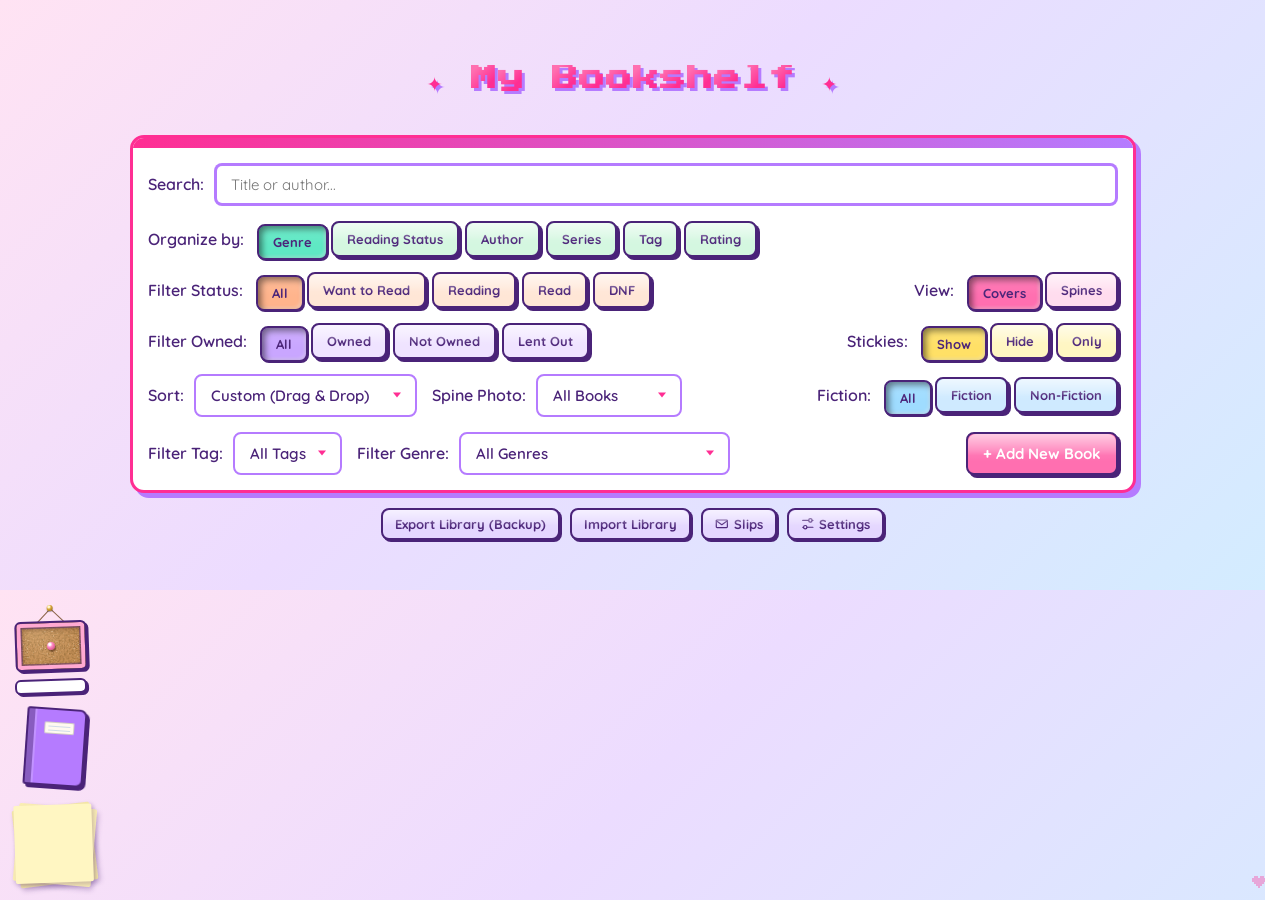
==== commit cb75137d: "Spine Photo filter beside Sort: all books, only ones with a spine photo, or ones still waiting for o" ====
--- a/index.html
+++ b/index.html
@@ -153,6 +153,16 @@
                         <option value="custom">Custom (Drag & Drop)</option>
                         <option value="author">Author Last Name (A-Z)</option>
                         <option value="rating">Rating (High to Low)</option>
+                    </select>
+                </div>
+
+                <!-- (sits right after Sort; Fiction keeps the right end) -->
+                <div class="control-group spine-photo-filter">
+                    <label for="filter-spine-photo">Spine Photo: </label>
+                    <select id="filter-spine-photo" onchange="renderBookshelf()" title="Only books with a photo of their spine, or the ones still waiting for one">
+                        <option value="All">All Books</option>
+                        <option value="Has">Has a Photo</option>
+                        <option value="None">No Photo Yet</option>
                     </select>
                 </div>
 
@@ -1137,6 +1147,8 @@
                 <div class="field-hint crop-turn-note" id="crop-turn-note" hidden>Turned upright, since a spine stands tall. Use Turn if it's the wrong way round.</div>
                 <div id="crop-stage">
                     <img id="crop-image" alt="" draggable="false">
+                    <!-- the dark outside the box, kept to the picture (the box's handles poke out past it) -->
+                    <div class="crop-shade-clip"><div id="crop-shade"></div></div>
                     <div id="crop-box" onpointerdown="startCropDrag(event, 'move')">
                         <div class="crop-handle" data-handle="nw" style="left:-5px; top:-5px; cursor:nwse-resize;" onpointerdown="startCropDrag(event, 'nw')"></div>
                         <div class="crop-handle" data-handle="ne" style="right:-5px; top:-5px; cursor:nesw-resize;" onpointerdown="startCropDrag(event, 'ne')"></div>
--- a/css/base.css
+++ b/css/base.css
@@ -233,6 +233,11 @@
     display: flex;
     align-items: center;
     gap: 10px;
+}
+
+/* the Sort line's middle control sits beside Sort, not out in the middle */
+.controls-line .spine-photo-filter {
+    margin-right: auto;
 }
 
 button, select, input {
--- a/css/form.css
+++ b/css/form.css
@@ -844,10 +844,23 @@
     max-height: 50vh;
 }
 
+/* the dark around the box: a shadow as big as the screen, clipped to
+   the picture so it can't cover the tools above it */
+.crop-shade-clip {
+    position: absolute;
+    inset: 0;
+    overflow: hidden;
+    pointer-events: none;
+}
+
+#crop-shade {
+    position: absolute;
+    box-shadow: 0 0 0 9999px rgba(0, 0, 0, 0.5);
+}
+
 #crop-box {
     position: absolute;
     border: 2px dashed var(--y2k-hot-pink);
-    box-shadow: 0 0 0 9999px rgba(0, 0, 0, 0.5);
     cursor: move;
     box-sizing: border-box;
 }
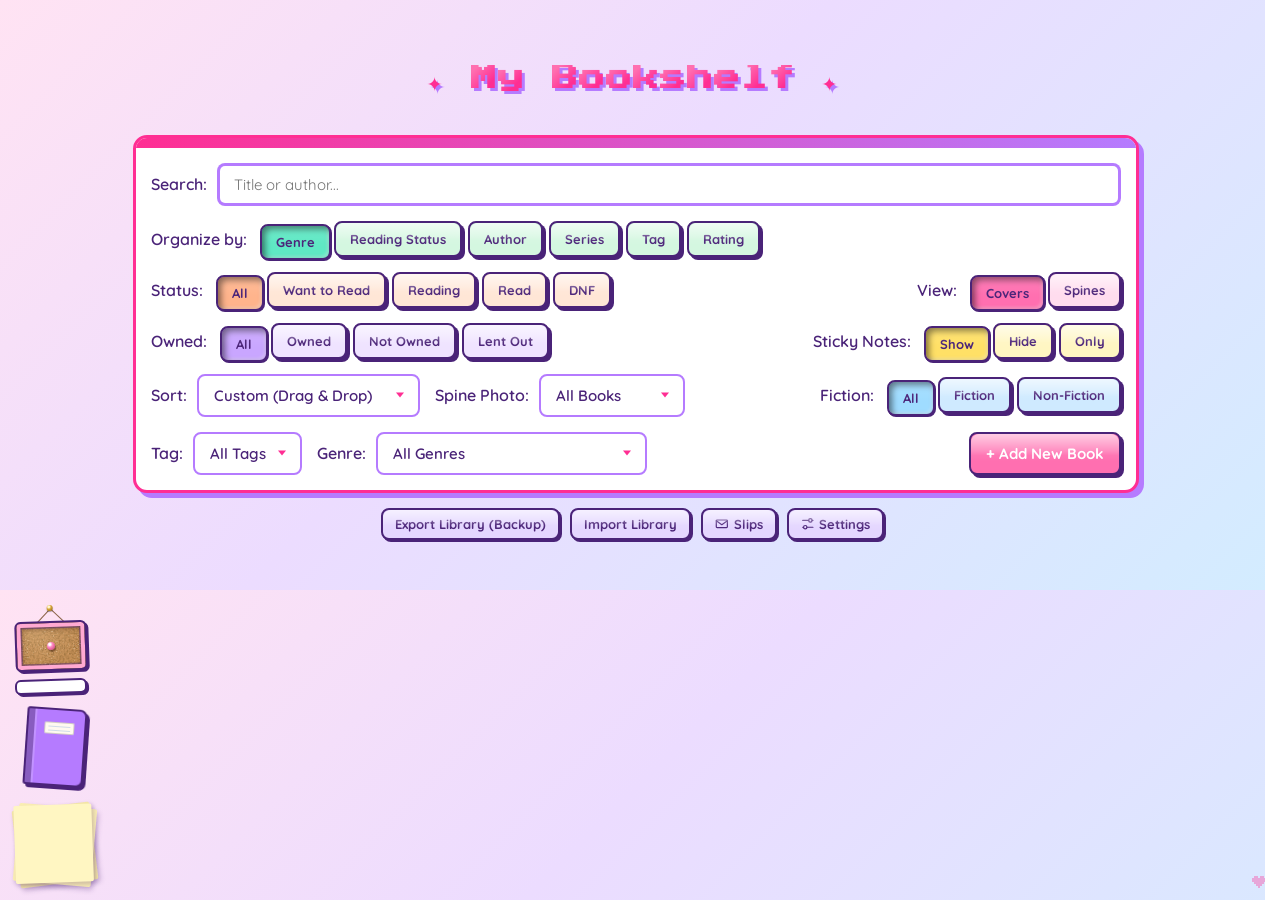
==== commit 5ada2f81: "Shorter filter labels; All books window in Settings > Start over to tick and delete any books, with " ====
--- a/index.html
+++ b/index.html
@@ -89,7 +89,7 @@
 
             <div class="controls-line">
                 <div class="control-group">
-                    <label>Filter Status: </label>
+                    <label>Status: </label>
                     <div class="toggle-group toggle-peach">
                         <button type="button" class="toggle-btn active" data-filter-status="All" onclick="selectFilterStatus('All')">All</button>
                         <button type="button" class="toggle-btn" data-filter-status="Want to Read" onclick="selectFilterStatus('Want to Read')">Want to Read</button>
@@ -121,7 +121,7 @@
 
             <div class="controls-line">
                 <div class="control-group">
-                    <label>Filter Owned: </label>
+                    <label>Owned: </label>
                     <div class="toggle-group toggle-lilac">
                         <button type="button" class="toggle-btn active" data-filter-owned="All" onclick="selectFilterOwned('All')">All</button>
                         <button type="button" class="toggle-btn" data-filter-owned="Owned" onclick="selectFilterOwned('Owned')">Owned</button>
@@ -137,7 +137,7 @@
                 </div>
 
                 <div class="control-group">
-                    <label>Stickies: </label>
+                    <label>Sticky Notes: </label>
                     <div class="toggle-group toggle-yellow">
                         <button type="button" class="toggle-btn active" data-filter-sticky="Show" onclick="selectFilterSticky('Show')" title="Show the to-get notes with your books">Show</button>
                         <button type="button" class="toggle-btn" data-filter-sticky="Hide" onclick="selectFilterSticky('Hide')" title="Only real books">Hide</button>
@@ -183,14 +183,14 @@
 
             <div class="controls-row">
                 <div class="control-group">
-                    <label for="filter-tag">Filter Tag: </label>
+                    <label for="filter-tag">Tag: </label>
                     <select id="filter-tag" onchange="renderBookshelf()">
                         <option value="All">All Tags</option>
                     </select>
                 </div>
 
                 <div class="control-group">
-                    <label for="filter-genre">Filter Genre: </label>
+                    <label for="filter-genre">Genre: </label>
                     <select id="filter-genre" onchange="renderBookshelf()">
                         <option value="All">All Genres</option>
                     </select>
@@ -938,6 +938,8 @@
                         <div class="field-hint">Your shelf still has books from the example shelf it came with. Remove them, and the pins they earned, to make it all yours. Books you've added stay.</div>
                         <button type="button" class="danger" onclick="removeStarterShelf()">Remove example shelf</button>
                     </div>
+                    <div class="field-hint">All books: every book in one list, to tick and delete just the ones you want gone (like the example shelf's books, after bringing back a backup).</div>
+                    <button type="button" class="secondary" onclick="openAllBooks()">All books&hellip;</button>
                     <div class="field-hint">Restart pins: takes every pin off the board. Any your books still earn come straight back; one-off ones, like getting back a book you lent, don't.</div>
                     <button type="button" class="secondary" onclick="restartPins()">Restart pins&hellip;</button>
                     <div class="field-hint">Deletes every book, cover, note and custom genre. This can't be undone, so save a backup first.</div>
@@ -993,6 +995,43 @@
                 </div>
                 <div class="field-hint">You can still do this later in Settings &rarr; Start over.</div>
                 <button type="button" class="secondary fresh-start-guide" onclick="closeFreshStart(); openGuide(0)"><span class="guide-book-pin" aria-hidden="true"></span> Show me around first</button>
+            </div>
+        </div>
+    </div>
+
+    <!-- Settings > Start over > All books: every book in one list, to tick and delete -->
+    <div class="modal" id="all-books-modal" onclick="if (event.target === this) closeAllBooks()">
+        <div class="modal-content all-books-content" role="dialog" aria-labelledby="all-books-heading">
+            <div class="modal-header">
+                <h3 id="all-books-heading">&#9670; All Books</h3>
+                <button type="button" class="modal-close-x" onclick="closeAllBooks()" aria-label="Close"><span class="x-face">&times;</span></button>
+            </div>
+            <div class="all-books-body">
+                <div class="field-hint">Every book on your shelf, A to Z. Tick the ones you want gone, then Delete.</div>
+                <input type="search" id="all-books-search" placeholder="Search title or author..." oninput="renderAllBooks()" autocomplete="off">
+                <div class="all-books-tools">
+                    <button type="button" class="secondary" onclick="tickAllBooks(true)">Tick all</button>
+                    <button type="button" class="secondary" onclick="tickAllBooks(false)">Untick all</button>
+                    <button type="button" class="secondary" id="all-books-example" onclick="tickExampleBooks()" hidden title="The books that came with the example shelf, even ones brought back from a backup">Tick example shelf books</button>
+                </div>
+                <div class="field-hint all-books-done" id="all-books-done" role="status"></div>
+                <ul class="all-books-list" id="all-books-list"></ul>
+            </div>
+            <div class="all-books-foot">
+                <div class="all-books-ask" id="all-books-ask">
+                    <span class="all-books-count" id="all-books-count"></span>
+                    <button type="button" class="danger" id="all-books-delete" onclick="askDeleteTickedBooks(true)" disabled>Delete&hellip;</button>
+                </div>
+                <div class="all-books-confirm" id="all-books-confirm" hidden>
+                    <div class="all-books-confirm-text" id="all-books-confirm-text"></div>
+                    <label class="delete-reset-settings">
+                        <input type="checkbox" id="all-books-pins"> Also take off pins only these books earned
+                    </label>
+                    <div class="danger-buttons">
+                        <button type="button" class="secondary" onclick="askDeleteTickedBooks(false)">Keep them</button>
+                        <button type="button" class="danger" id="all-books-confirm-btn" onclick="deleteTickedBooks()">Delete</button>
+                    </div>
+                </div>
             </div>
         </div>
     </div>
--- a/css/theme-styles.css
+++ b/css/theme-styles.css
@@ -2436,6 +2436,18 @@
     max-width: 1100px;
 }
 
+/* (centred on its own wider width, still clear of the corner things) */
+@media (min-width: 601px) {
+    :root[data-theme="typewriter"] .controls {
+        margin-left: max(100px, (100% - 1100px) / 2);
+    }
+
+    /* the machine's return lever sticks out ~95px further left */
+    :root[data-theme="typewriter"]:is([data-machine="roller"], [data-machine="full"]) .controls {
+        margin-left: max(192px, (100% - 1100px) / 2);
+    }
+}
+
 @media (min-width: 601px) {
     :root[data-theme="typewriter"] .controls-row {
         flex-wrap: nowrap;
--- a/css/base.css
+++ b/css/base.css
@@ -775,6 +775,25 @@
     box-shadow: 5px 5px 0 var(--outline);
     transform: rotate(-3deg);
     z-index: 5;
+}
+
+/* Clear of the corner things pinned bottom-left (critter, pin board,
+   goals card, ledger, sticky pile - about 95px wide): at medium widths
+   the filters and shelves start after them instead of running under
+   them, and a shelf's sign hangs off its corner less, so it's clear of
+   them too. Wide, it all comes out centred, the same as ever. (Phones
+   fold the corner things away instead - see phone.css.) */
+@media (min-width: 601px) {
+    .controls,
+    .library-room {
+        margin-left: max(100px, (100% - 1000px) / 2);
+        margin-right: auto;
+    }
+
+    /* 1057px: the shelves' 1000, the page's 20 a side, and a scrollbar */
+    .genre-title {
+        left: max(-86px, min(-12px, calc(88px - (100vw - 1057px) / 2)));
+    }
 }
 
 .genre-title.tag-status-want {
--- a/css/windows.css
+++ b/css/windows.css
@@ -695,6 +695,159 @@
 .backup-help-body code {
     font-size: 12px;
     white-space: nowrap;
+}
+
+/* ---------- All books window (Settings > Start over) ---------- */
+.modal-content.all-books-content {
+    max-width: 520px;
+}
+
+.all-books-body {
+    padding: 14px 22px 10px;
+    display: flex;
+    flex-direction: column;
+    gap: 10px;
+    min-height: 0;
+    flex: 1 1 auto;
+    color: var(--y2k-dark);
+}
+
+.all-books-body > :not(.all-books-list) {
+    flex-shrink: 0;
+}
+
+#all-books-search {
+    width: 100%;
+    box-sizing: border-box;
+    font-size: 14px;
+    padding: 8px 12px;
+}
+
+.all-books-tools {
+    display: flex;
+    flex-wrap: wrap;
+    gap: 6px;
+}
+
+.all-books-tools button {
+    font-size: 12px;
+    padding: 6px 12px;
+}
+
+.all-books-done:empty {
+    display: none;
+}
+
+/* the list scrolls; everything around it stays put */
+.all-books-list {
+    list-style: none;
+    margin: 0;
+    padding: 4px;
+    overflow-y: auto;
+    min-height: 120px;
+    border: 2px solid var(--y2k-lavender);
+    border-radius: 8px;
+}
+
+.all-books-row {
+    display: flex;
+    align-items: center;
+    gap: 10px;
+    padding: 5px 6px;
+    border-radius: 6px;
+    cursor: pointer;
+}
+
+.all-books-row:hover {
+    background: rgba(var(--accent-rgb), 0.08);
+}
+
+.all-books-row input {
+    flex-shrink: 0;
+    width: 18px;
+    height: 18px;
+    margin: 0;
+    padding: 0;
+}
+
+.all-books-thumb {
+    flex-shrink: 0;
+    width: 24px;
+    height: 34px;
+    border-radius: 2px;
+    border: 1px solid rgba(0, 0, 0, 0.3);
+}
+
+.all-books-text {
+    display: flex;
+    flex-direction: column;
+    min-width: 0;
+}
+
+.all-books-title {
+    font-size: 14px;
+    overflow: hidden;
+    text-overflow: ellipsis;
+    white-space: nowrap;
+}
+
+.all-books-by {
+    font-size: 12px;
+    font-weight: 500;
+    opacity: 0.75;
+    overflow: hidden;
+    text-overflow: ellipsis;
+    white-space: nowrap;
+}
+
+.all-books-none {
+    padding: 14px;
+    text-align: center;
+    font-size: 13px;
+    opacity: 0.75;
+}
+
+.all-books-foot {
+    flex-shrink: 0;
+    padding: 12px 22px 18px;
+    border-top: 2px dashed var(--y2k-lavender);
+    background: var(--panel-bg);
+}
+
+.all-books-ask {
+    display: flex;
+    align-items: center;
+    justify-content: space-between;
+    gap: 10px;
+}
+
+.all-books-count {
+    font-size: 13px;
+    color: var(--y2k-dark);
+}
+
+.all-books-ask button {
+    font-size: 13px;
+    padding: 8px 14px;
+}
+
+.all-books-ask button:disabled {
+    opacity: 0.45;
+    cursor: not-allowed;
+}
+
+.all-books-confirm {
+    display: flex;
+    flex-direction: column;
+    gap: 10px;
+    font-size: 13px;
+    color: var(--y2k-dark);
+}
+
+/* (themes give these a display of their own) */
+.all-books-ask[hidden],
+.all-books-confirm[hidden] {
+    display: none;
 }
 
 /* ---------- Guidebook ----------
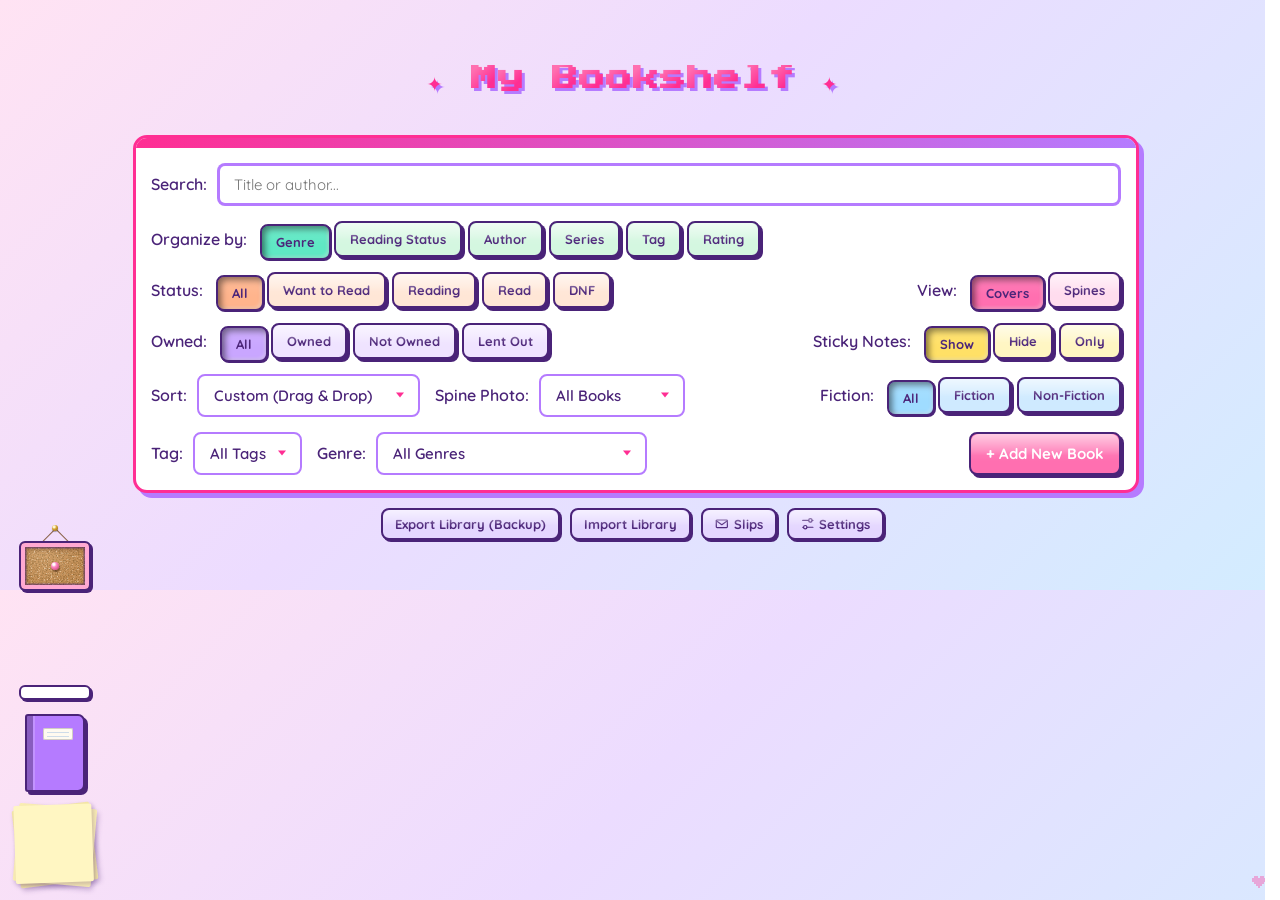
==== commit ce2e699d: "Corner widgets: pin board on top, then critter, goals card, ledger, sticky pile; all on one centre l" ====
--- a/index.html
+++ b/index.html
@@ -5,7 +5,7 @@
     <meta name="viewport" content="width=device-width, initial-scale=1.0">
     <title>My Bookshelf</title>
     <link rel="preconnect" href="https://fonts.googleapis.com">
-    <link href="https://fonts.googleapis.com/css2?family=Press+Start+2P&family=Orbitron:wght@600;800;900&family=Limelight&family=Barlow+Condensed:wght@500;600;700&family=Architects+Daughter&family=VT323&family=IBM+Plex+Mono:wght@500;600&family=Barlow:wght@500;600;700&family=Oswald:wght@500;600&family=Lora:wght@500;600;700&family=Josefin+Sans:wght@500;600;700&family=IBM+Plex+Sans:wght@500;600;700&family=Quicksand:wght@500;600;700&family=Cinzel:wght@500;700&family=Caveat:wght@500&family=Indie+Flower&family=Homemade+Apple&family=Nanum+Pen+Script&family=Shadows+Into+Light&family=Gloria+Hallelujah&family=Special+Elite&family=Fredoka:wght@500;600;700&family=Kaushan+Script&display=swap" rel="stylesheet">
+    <link href="https://fonts.googleapis.com/css2?family=Press+Start+2P&family=Orbitron:wght@600;800;900&family=Limelight&family=Barlow+Condensed:wght@500;600;700&family=Architects+Daughter&family=Share+Tech+Mono&family=VT323&family=IBM+Plex+Mono:wght@500;600&family=Barlow:wght@500;600;700&family=Oswald:wght@500;600&family=Lora:wght@500;600;700&family=Josefin+Sans:wght@500;600;700&family=IBM+Plex+Sans:wght@500;600;700&family=Quicksand:wght@500;600;700&family=Cinzel:wght@500;700&family=Caveat:wght@500&family=Indie+Flower&family=Homemade+Apple&family=Nanum+Pen+Script&family=Shadows+Into+Light&family=Gloria+Hallelujah&family=Special+Elite&family=Fredoka:wght@500;600;700&family=Kaushan+Script&display=swap" rel="stylesheet">
     <script>
         try {
             const theme = localStorage.getItem('bookShelfTheme');
@@ -245,13 +245,13 @@
     <!-- top to bottom: the critter, the pin board (hung under it), and
          the goals card, which sits on the ledger -->
     <div class="corner-stack" id="corner-stack">
+        <div class="pin-home" id="pin-home" role="button" tabindex="0" onclick="openPins()" onkeydown="if (event.key === 'Enter' || event.key === ' ') { event.preventDefault(); openPins(); }" title="Your pin board" aria-label="Your pin board">
+            <div class="pin-home-board corkboard" id="pin-home-board"></div>
+            <span class="pin-new" id="pin-new"></span>
+        </div>
         <div class="critter-home" id="critter-home" role="button" tabindex="0" onclick="openCritter()" onkeydown="if (event.key === 'Enter' || event.key === ' ') { event.preventDefault(); openCritter(); }" title="Your reading critter" aria-label="Your reading critter">
             <div class="critter-art" id="critter-home-art"></div>
             <span class="critter-alert" id="critter-alert"></span>
-        </div>
-        <div class="pin-home" id="pin-home" role="button" tabindex="0" onclick="openPins()" onkeydown="if (event.key === 'Enter' || event.key === ' ') { event.preventDefault(); openPins(); }" title="Your pin board" aria-label="Your pin board">
-            <div class="pin-home-board corkboard" id="pin-home-board"></div>
-            <span class="pin-new" id="pin-new"></span>
         </div>
         <div class="goals-card" id="goals-card" role="button" tabindex="0" onclick="openGoals()" onkeydown="if (event.key === 'Enter' || event.key === ' ') { event.preventDefault(); openGoals(); }" title="Your reading goals" aria-label="Your reading goals"></div>
     </div>
@@ -361,7 +361,7 @@
                         <div class="field-row">
                             <label class="field-label" style="flex:1;">How I got it
                                 <select id="book-got-how" onchange="updateGotFromField()">
-                                    <option value="">&mdash;</option>
+                                    <option value="">Choose&hellip;</option>
                                     <option value="bought">Bought</option>
                                     <option value="thrift">Thrifted / used</option>
                                     <option value="library">Library</option>
@@ -823,6 +823,13 @@
                             <button type="button" class="toggle-btn" data-setting-choice="typewriterMachine" data-choice="full" onclick="setSetting('typewriterMachine', 'full')">Full front</button>
                         </div>
                     </div>
+                    <div class="bp-font-row">
+                        <span class="field-label">Blueprint lettering</span>
+                        <div class="toggle-group theme-toggle" role="group" aria-label="Blueprint lettering">
+                            <button type="button" class="toggle-btn" data-setting-choice="blueprintFont" data-choice="drafting" onclick="setSetting('blueprintFont', 'drafting')" style="font-family: 'Architects Daughter', cursive;">Drafting</button>
+                            <button type="button" class="toggle-btn" data-setting-choice="blueprintFont" data-choice="engineering" onclick="setSetting('blueprintFont', 'engineering')" style="font-family: 'Share Tech Mono', monospace;">Engineering</button>
+                        </div>
+                    </div>
                     <span class="field-label">Mode</span>
                     <div class="toggle-group theme-toggle" role="group" aria-label="Light or dark mode">
                         <button type="button" class="toggle-btn" data-mode-choice="light" onclick="setMode('light')">Light</button>
@@ -832,31 +839,76 @@
                 </div>
 
                 <div class="field-section">
+                    <div class="field-section-title">Notes &amp; library card handwriting</div>
+                    <div class="field-hint">Only for the writing on your notes and library cards. The rest of the shelf's lettering comes from your Theme.</div>
+                    <span class="field-label">Notes: new ones start in</span>
+                    <div class="toggle-group settings-choices font-choices" id="setting-note-fonts"></div>
+                    <span class="field-label">Library cards: written in</span>
+                    <div class="toggle-group settings-choices font-choices" id="setting-card-fonts"></div>
+                </div>
+
+                <div class="field-section">
+                    <div class="field-section-title">Shelf extras</div>
+                    <div class="field-hint">The shelf cat, dust, sticky notes, gold seals and other little touches. Switch any of them on or off.</div>
+                    <button type="button" class="secondary" onclick="openExtras()">Shelf extras&hellip;</button>
+                </div>
+
+                <div class="field-section">
+                    <div class="field-section-title">Motion</div>
+                    <div class="field-hint">Calm mode turns off the bouncing, wiggling, sparkles and other animations.</div>
+                    <div class="toggle-group settings-choices">
+                        <button type="button" class="toggle-btn" data-setting-switch="calm" onclick="toggleSetting('calm')">Calm mode</button>
+                    </div>
+                    <div class="field-hint">Or turn off just some of it: the sparkles, confetti and wiggles, or the little scene when a book or note is deleted.</div>
+                    <div class="toggle-group settings-choices">
+                        <button type="button" class="toggle-btn" data-setting-switch="celebrations" onclick="toggleSetting('celebrations')">Sparkles &amp; confetti</button>
+                        <button type="button" class="toggle-btn" data-setting-switch="goodbyes" onclick="toggleSetting('goodbyes')">Goodbye animations</button>
+                    </div>
+                </div>
+
+                <div class="field-section">
                     <div class="field-section-title">Your shelf</div>
                     <label class="field-label">Bookshelf name
                         <input type="text" id="setting-name" maxlength="40" placeholder="My Bookshelf" oninput="setSetting('name', this.value)">
                     </label>
-                    <label class="settings-check">
-                        <input type="checkbox" id="setting-library-card" onchange="setSetting('libraryCard', this.checked)"> I have a local library card
+                    <label class="library-card-check">
+                        <input type="checkbox" id="setting-library-card" onchange="setSetting('libraryCard', this.checked)">
+                        <span class="lcc-card">
+                            <span class="lcc-band" aria-hidden="true"><span class="lcc-logo"></span>PUBLIC LIBRARY<small>MEMBER</small></span>
+                            <span class="lcc-body">
+                                <span class="lcc-photo" aria-hidden="true">
+                                    <!-- the card's photo: a black cat with big yellow-orange eyes -->
+                                    <svg viewBox="0 0 40 50">
+                                        <g transform="translate(-2 4) scale(1.1)">
+                                            <path d="M10 30 Q7 38 6 46 L34 46 Q33 38 30 30 Z" fill="#161616"/>
+                                            <path d="M7 20 L8 6 Q8.6 3.6 11 4.8 L19 12 Z M33 20 L32 6 Q31.4 3.6 29 4.8 L21 12 Z" fill="#161616" stroke="#161616" stroke-width="1.5" stroke-linejoin="round"/>
+                                            <path d="M10 14 L10.4 8 L15 11.6 Z M30 14 L29.6 8 L25 11.6 Z" fill="#d98b9a"/>
+                                            <ellipse cx="20" cy="24" rx="14.5" ry="12" fill="#161616"/>
+                                            <circle cx="13.5" cy="24" r="4" fill="#f7b538"/>
+                                            <circle cx="26.5" cy="24" r="4" fill="#f7b538"/>
+                                            <circle cx="13.5" cy="24.4" r="3.1" fill="#1e1410"/>
+                                            <circle cx="26.5" cy="24.4" r="3.1" fill="#1e1410"/>
+                                            <circle cx="14.6" cy="22.8" r="1.5" fill="#fff"/>
+                                            <circle cx="27.6" cy="22.8" r="1.5" fill="#fff"/>
+                                            <circle cx="12.5" cy="25.8" r="0.7" fill="#fff"/>
+                                            <circle cx="25.5" cy="25.8" r="0.7" fill="#fff"/>
+                                            <ellipse cx="9.6" cy="29" rx="2.1" ry="1.2" fill="#e88a9a" opacity="0.6"/>
+                                            <ellipse cx="30.4" cy="29" rx="2.1" ry="1.2" fill="#e88a9a" opacity="0.6"/>
+                                        </g>
+                                    </svg>
+                                </span>
+                                <span class="lcc-info">
+                                    <span class="lcc-row">
+                                        <span class="lcc-box" aria-hidden="true"></span>
+                                        <span class="lcc-text">I have a local library card</span>
+                                    </span>
+                                    <span class="lcc-hint">Earns the Card Carrier pin</span>
+                                </span>
+                            </span>
+                            <span class="lcc-barcode" aria-hidden="true"></span>
+                            <span class="lcc-stamp" aria-hidden="true">MEMBER</span>
+                        </span>
                     </label>
-                </div>
-
-                <div class="field-section">
-                    <div class="field-section-title">Handwriting</div>
-                    <span class="field-label">New notes start in</span>
-                    <div class="toggle-group settings-choices font-choices" id="setting-note-fonts"></div>
-                    <span class="field-label">Library card writing</span>
-                    <div class="toggle-group settings-choices font-choices" id="setting-card-fonts"></div>
-                </div>
-
-                <div class="field-section">
-                    <div class="field-section-title">Custom genres</div>
-                    <div class="custom-genre-list" id="custom-genre-list"></div>
-                    <div class="genre-move" id="genre-move"></div>
-                </div>
-
-                <div class="field-section">
-                    <div class="field-section-title">New books</div>
                     <span class="field-label">Start new books as</span>
                     <div class="toggle-group settings-choices" role="group" aria-label="Default status">
                         <button type="button" class="toggle-btn" data-default-status="Want to Read" onclick="setSetting('defaultStatus', 'Want to Read')">Want to Read</button>
@@ -866,20 +918,20 @@
                 </div>
 
                 <div class="field-section">
-                    <div class="field-section-title">Shelf extras</div>
+                    <div class="field-section-title">Custom genres</div>
+                    <div class="custom-genre-list" id="custom-genre-list"></div>
+                    <div class="genre-move" id="genre-move"></div>
+                </div>
+
+                <div class="field-section pins-setting">
+                    <div class="field-section-title">Pins</div>
                     <div class="toggle-group settings-choices">
-                        <button type="button" class="toggle-btn" data-setting-switch="cat" onclick="toggleSetting('cat')">Shelf cat</button>
-                        <button type="button" class="toggle-btn" data-setting-switch="dust" onclick="toggleSetting('dust')">Dust on old books</button>
-                        <button type="button" class="toggle-btn" data-setting-switch="lean" onclick="toggleSetting('lean')">Leaning books</button>
-                        <button type="button" class="toggle-btn" data-setting-switch="shelfCounts" onclick="toggleSetting('shelfCounts')">Book counts</button>
-                        <button type="button" class="toggle-btn" data-setting-switch="sticky" onclick="toggleSetting('sticky')">Sticky-note pile</button>
-                        <button type="button" class="toggle-btn" data-setting-switch="noteFalls" onclick="toggleSetting('noteFalls')">Falling sticky notes</button>
-                        <button type="button" class="toggle-btn" data-setting-switch="critter" onclick="toggleSetting('critter')">Reading critter</button>
-                        <button type="button" class="toggle-btn pins-setting" data-setting-switch="pins" onclick="toggleSetting('pins')">Pin board</button>
-                        <button type="button" class="toggle-btn pins-setting" data-setting-switch="pinAlerts" onclick="toggleSetting('pinAlerts')">New-pin alerts</button>
-                    </div>
-                    <div class="pins-setting pins-count-settings">
-                        <div class="field-hint">Pins: leave out books you already had, so only new reading earns them. Each book has a Don't count toward pins box in its edit window.</div>
+                        <button type="button" class="toggle-btn" data-setting-switch="pins" onclick="toggleSetting('pins')">Pin board</button>
+                        <button type="button" class="toggle-btn" data-setting-switch="pinAlerts" onclick="toggleSetting('pinAlerts')">New-pin alerts</button>
+                    </div>
+                    <div class="pins-count-settings">
+                        <span class="field-label">Which books count</span>
+                        <div class="field-hint">Already had a shelf full of books before? Leave them out, so only new reading earns pins. Each book also has a Don't count toward pins box in its edit window.</div>
                         <div class="toggle-group settings-choices">
                             <button type="button" class="toggle-btn" data-setting-switch="pinNewBooks" onclick="toggleSetting('pinNewBooks')">New books count toward pins</button>
                         </div>
@@ -888,63 +940,31 @@
                             <button type="button" class="secondary" onclick="includeShelfInPins()">Count every book again</button>
                         </div>
                     </div>
-                    <div class="field-hint">Owned seal: a gold seal on the books you own.</div>
-                    <div class="toggle-group settings-choices" role="group" aria-label="Owned seal">
-                        <button type="button" class="toggle-btn" data-setting-choice="ownedSeal" data-choice="off" onclick="setSetting('ownedSeal', 'off')">Off</button>
-                        <button type="button" class="toggle-btn" data-setting-choice="ownedSeal" data-choice="series" onclick="setSetting('ownedSeal', 'series')">Series shelf</button>
-                        <button type="button" class="toggle-btn" data-setting-choice="ownedSeal" data-choice="all" onclick="setSetting('ownedSeal', 'all')">Every shelf</button>
-                    </div>
-                    <div class="field-hint">Fade unread: dims books you haven't marked Read.</div>
-                    <div class="toggle-group settings-choices" role="group" aria-label="Fade unread books">
-                        <button type="button" class="toggle-btn" data-setting-choice="unreadFade" data-choice="off" onclick="setSetting('unreadFade', 'off')">Off</button>
-                        <button type="button" class="toggle-btn" data-setting-choice="unreadFade" data-choice="series" onclick="setSetting('unreadFade', 'series')">Series shelf</button>
-                        <button type="button" class="toggle-btn" data-setting-choice="unreadFade" data-choice="all" onclick="setSetting('unreadFade', 'all')">Every shelf</button>
-                    </div>
-                </div>
-
-                <div class="field-section">
-                    <div class="field-section-title">Motion</div>
-                    <div class="toggle-group settings-choices">
-                        <button type="button" class="toggle-btn" data-setting-switch="calm" onclick="toggleSetting('calm')">Calm mode</button>
-                    </div>
-                    <div class="field-hint">Turns off the bouncing, wiggling, sparkles and other animations.</div>
-                    <div class="toggle-group settings-choices">
-                        <button type="button" class="toggle-btn" data-setting-switch="celebrations" onclick="toggleSetting('celebrations')">Sparkles &amp; confetti</button>
-                        <button type="button" class="toggle-btn" data-setting-switch="goodbyes" onclick="toggleSetting('goodbyes')">Goodbye animations</button>
-                    </div>
-                    <div class="field-hint">Or just some of it: the sparkles, confetti and wiggles, or the little scene when a book or note is deleted.</div>
-                </div>
-
-                <div class="field-section">
-                    <div class="field-section-title">Debug</div>
-                    <div class="toggle-group settings-choices">
-                        <button type="button" class="toggle-btn" data-setting-switch="debug" onclick="toggleSetting('debug')">Debug panel</button>
-                    </div>
+                    <span class="field-label">Restart pins</span>
+                    <div class="field-hint">Takes every pin off the board. Pins your books still earn come straight back; one-offs, like a lent book coming back, don't.</div>
+                    <button type="button" class="secondary" onclick="restartPins()">Restart pins&hellip;</button>
                 </div>
 
                 <div class="field-section">
                     <div class="field-section-title">Backups</div>
+                    <div class="field-hint">Your books only live in this browser, so save a backup now and then. With reminders on, a note pops up when it's been a while, and the Export button glows.</div>
+                    <div class="field-hint" id="setting-last-backup"></div>
                     <div class="toggle-group settings-choices">
                         <button type="button" class="toggle-btn" data-setting-switch="backupReminders" onclick="toggleSetting('backupReminders')">Backup reminders</button>
                     </div>
-                    <div class="field-hint" id="setting-last-backup"></div>
-                    <div class="field-hint">Your books only live in this browser. With reminders on, a note pops up when it's been a while since your last backup, and the Export button glows now and then.</div>
                     <button type="button" class="secondary" onclick="openBackupHelp()">How backups work</button>
                 </div>
 
                 <div class="field-section danger-section">
                     <div class="field-section-title">Start over</div>
                     <div class="starter-remove" id="starter-remove" hidden>
-                        <div class="field-hint">Your shelf still has books from the example shelf it came with. Remove them, and the pins they earned, to make it all yours. Books you've added stay.</div>
+                        <div class="field-hint">Your shelf still has the example shelf's books. Remove them and the pins they earned; books you've added stay.</div>
                         <button type="button" class="danger" onclick="removeStarterShelf()">Remove example shelf</button>
                     </div>
-                    <div class="field-hint">All books: every book in one list, to tick and delete just the ones you want gone (like the example shelf's books, after bringing back a backup).</div>
+                    <div class="field-hint">Every book in one list, to tick and delete just the ones you want gone.</div>
                     <button type="button" class="secondary" onclick="openAllBooks()">All books&hellip;</button>
-                    <div class="field-hint">Restart pins: takes every pin off the board. Any your books still earn come straight back; one-off ones, like getting back a book you lent, don't.</div>
-                    <button type="button" class="secondary" onclick="restartPins()">Restart pins&hellip;</button>
-                    <div class="field-hint">Deletes every book, cover, note and custom genre. This can't be undone, so save a backup first.</div>
+                    <div class="field-hint">Delete everything: every book, cover, note and custom genre. This can't be undone, so save a backup first with Export Library at the top of the page.</div>
                     <div class="danger-buttons">
-                        <button type="button" class="secondary" onclick="exportLibrary()">Export Library (Backup)</button>
                         <button type="button" class="danger" onclick="showDeleteLibraryConfirm()">Delete Library&hellip;</button>
                     </div>
                     <div class="delete-confirm" id="delete-confirm">
@@ -957,6 +977,11 @@
                         <button type="button" class="danger" id="delete-confirm-btn" onclick="deleteLibrary()" disabled>Delete everything</button>
                     </div>
                 </div>
+
+                <div class="settings-debug">
+                    <span class="field-hint">For testing:</span>
+                    <button type="button" class="toggle-btn" data-setting-switch="debug" onclick="toggleSetting('debug')">Debug panel</button>
+                </div>
             </div>
         </div>
     </div>
@@ -995,6 +1020,53 @@
                 </div>
                 <div class="field-hint">You can still do this later in Settings &rarr; Start over.</div>
                 <button type="button" class="secondary fresh-start-guide" onclick="closeFreshStart(); openGuide(0)"><span class="guide-book-pin" aria-hidden="true"></span> Show me around first</button>
+            </div>
+        </div>
+    </div>
+
+    <!-- Settings > Shelf extras: the little touches on the shelf, switched on and off -->
+    <div class="modal" id="extras-modal" onclick="if (event.target === this) closeExtras()">
+        <div class="modal-content extras-content" role="dialog" aria-labelledby="extras-heading">
+            <div class="modal-header">
+                <h3 id="extras-heading">&#9670; Shelf Extras</h3>
+                <button type="button" class="modal-close-x" onclick="closeExtras()" aria-label="Close"><span class="x-face">&times;</span></button>
+            </div>
+            <div class="settings-body extras-body">
+                <div class="field-section">
+                    <div class="field-section-title">On the shelf</div>
+                    <div class="toggle-group settings-choices">
+                        <button type="button" class="toggle-btn" data-setting-switch="cat" onclick="toggleSetting('cat')">Shelf cat</button>
+                        <button type="button" class="toggle-btn" data-setting-switch="critter" onclick="toggleSetting('critter')">Reading critter</button>
+                        <button type="button" class="toggle-btn" data-setting-switch="dust" onclick="toggleSetting('dust')">Dust on old books</button>
+                        <button type="button" class="toggle-btn" data-setting-switch="lean" onclick="toggleSetting('lean')">Leaning books</button>
+                        <button type="button" class="toggle-btn" data-setting-switch="shelfCounts" onclick="toggleSetting('shelfCounts')">Book counts</button>
+                    </div>
+                </div>
+                <div class="field-section">
+                    <div class="field-section-title">Sticky notes</div>
+                    <div class="toggle-group settings-choices">
+                        <button type="button" class="toggle-btn" data-setting-switch="sticky" onclick="toggleSetting('sticky')">Sticky-note pile</button>
+                        <button type="button" class="toggle-btn" data-setting-switch="noteFalls" onclick="toggleSetting('noteFalls')">Falling sticky notes</button>
+                    </div>
+                </div>
+                <div class="field-section">
+                    <div class="field-section-title">Owned seal</div>
+                    <div class="field-hint">A gold seal on the books you own.</div>
+                    <div class="toggle-group settings-choices" role="group" aria-label="Owned seal">
+                        <button type="button" class="toggle-btn" data-setting-choice="ownedSeal" data-choice="off" onclick="setSetting('ownedSeal', 'off')">Off</button>
+                        <button type="button" class="toggle-btn" data-setting-choice="ownedSeal" data-choice="series" onclick="setSetting('ownedSeal', 'series')">Series shelf</button>
+                        <button type="button" class="toggle-btn" data-setting-choice="ownedSeal" data-choice="all" onclick="setSetting('ownedSeal', 'all')">Every shelf</button>
+                    </div>
+                </div>
+                <div class="field-section">
+                    <div class="field-section-title">Fade unread</div>
+                    <div class="field-hint">Dims books you haven't marked Read.</div>
+                    <div class="toggle-group settings-choices" role="group" aria-label="Fade unread books">
+                        <button type="button" class="toggle-btn" data-setting-choice="unreadFade" data-choice="off" onclick="setSetting('unreadFade', 'off')">Off</button>
+                        <button type="button" class="toggle-btn" data-setting-choice="unreadFade" data-choice="series" onclick="setSetting('unreadFade', 'series')">Series shelf</button>
+                        <button type="button" class="toggle-btn" data-setting-choice="unreadFade" data-choice="all" onclick="setSetting('unreadFade', 'all')">Every shelf</button>
+                    </div>
+                </div>
             </div>
         </div>
     </div>
--- a/css/theme-styles.css
+++ b/css/theme-styles.css
@@ -1423,6 +1423,22 @@
 :root[data-theme="blueprint"] .series-missing-label,
 :root[data-theme="blueprint"] .shelf-empty-hint { font-weight: 600; }
 :root[data-theme="blueprint"] .cat-z { font-family: 'Press Start 2P', monospace; }
+
+/* Engineering lettering (Settings > Theme > Blueprint lettering): the
+   hand lettering, body text and buttons all go to Share Tech Mono, a
+   technical monospace. It only comes in one weight, so the buttons
+   drop their bold rather than get a smeared fake one. */
+:root[data-theme="blueprint"][data-bp-font="engineering"] {
+    --pixel-font: 'Share Tech Mono', 'Courier New', monospace;
+}
+
+:root[data-theme="blueprint"][data-bp-font="engineering"] :is(body, h1, .shelf-count, .genre-title, .modal-header h3, .pin-detail, .pin-detail-name, .goals-ring-count) {
+    font-family: 'Share Tech Mono', 'Courier New', monospace;
+}
+
+:root[data-theme="blueprint"][data-bp-font="engineering"] body :is(.toggle-btn, .status-btn, .add-book-btn, button.secondary, button.danger, .file-upload-btn, .modal-buttons button, .sticky-submit, .filters-toggle, .critter-feed button, .critter-chips button, .critter-scrap-toggle, .critter-hatch) {
+    font-weight: 400;
+}
 @media (max-width: 600px) {
     :root[data-theme="blueprint"] h1 { font-size: 26px; letter-spacing: 1px; }
     :root[data-theme="blueprint"] .genre-title { font-size: 17px; letter-spacing: 0.5px; left: 0; padding: 7px 14px; }
@@ -1722,7 +1738,7 @@
 
 /* corner widgets move in off the bezel */
 :root[data-theme="terminal"] .sticky-pile { left: 28px; bottom: 42px; }
-:root[data-theme="terminal"] .stats-ledger { left: 37px; bottom: 140px; }
+:root[data-theme="terminal"] .stats-ledger { left: 37px; bottom: 134px; }
 :root[data-theme="terminal"] .secret-heart { right: 26px; bottom: 40px; }
 
 @media (max-width: 600px) {
@@ -1735,7 +1751,7 @@
     :root[data-theme="terminal"]::after { bottom: 4px; font-size: 13px; }
     :root[data-theme="terminal"]::before { bottom: 8px; right: 18px; }
     :root[data-theme="terminal"] .sticky-pile { left: 18px; bottom: 34px; }
-    :root[data-theme="terminal"] .stats-ledger { left: 21px; bottom: 100px; }
+    :root[data-theme="terminal"] .stats-ledger { left: 21px; bottom: 94px; }
     :root[data-theme="terminal"] .secret-heart { right: 16px; bottom: 32px; }
 }
 
--- a/css/base.css
+++ b/css/base.css
@@ -375,7 +375,7 @@
 }
 
 .modal-content.settings-content {
-    max-width: 380px;
+    max-width: 480px;
 }
 
 .settings-body {
@@ -515,7 +515,7 @@
     color: var(--y2k-dark);
 }
 
-/* a yes/no about you in Settings (I have a library card) */
+/* a small yes/no tick box */
 .settings-check {
     display: flex;
     align-items: center;
@@ -526,6 +526,298 @@
     cursor: pointer;
 }
 
+/* Settings > Your shelf: "I have a local library card" as a library ID
+   card - blue band with the library's name, a black cat for the
+   photo, a big tick box and a barcode - with a MEMBER stamp thumped
+   on when it's ticked.
+   Keeps its own colours in every theme and mode, like a real card. */
+.library-card-check {
+    position: relative;
+    display: block;
+    max-width: 340px;
+    margin-top: 14px;
+    cursor: pointer;
+}
+
+.library-card-check input {
+    position: absolute;
+    opacity: 0;
+    width: 1px;
+    height: 1px;
+    pointer-events: none;
+}
+
+.lcc-card {
+    position: relative;
+    display: block;
+    overflow: hidden;
+    background: linear-gradient(160deg, #ffffff, #eef3f8);
+    border: 1px solid #b3c1d1;
+    padding-bottom: 14px;
+    border-radius: 12px;
+    box-shadow: 0 1px 2px rgba(0, 0, 0, 0.2), 0 4px 12px rgba(0, 0, 0, 0.22);
+    transform: rotate(-1deg);
+    transition: transform 0.2s ease, box-shadow 0.2s ease;
+}
+
+.library-card-check:hover .lcc-card {
+    transform: rotate(0deg) translateY(-2px);
+    box-shadow: 0 2px 4px rgba(0, 0, 0, 0.15), 0 10px 22px rgba(0, 0, 0, 0.26);
+}
+
+.library-card-check input:focus-visible + .lcc-card {
+    outline: 3px solid #4a7fc1;
+    outline-offset: 3px;
+}
+
+/* the band across the top: a little open book and the library's name */
+.lcc-band {
+    display: flex;
+    align-items: center;
+    gap: 8px;
+    padding: 7px 12px;
+    /* the theme's window title bar colours (themes below) */
+    background: linear-gradient(90deg, var(--y2k-hot-pink), var(--y2k-purple));
+    color: #fff;
+    font-family: 'Courier New', monospace;
+    font-weight: bold;
+    font-size: 13px;
+    letter-spacing: 2px;
+    line-height: 16px;
+}
+
+.lcc-band small {
+    margin-left: auto;
+    font-size: 9px;
+    letter-spacing: 1px;
+    opacity: 0.85;
+}
+
+.lcc-logo {
+    flex: none;
+    position: relative;
+    width: 18px;
+    height: 13px;
+}
+
+.lcc-logo::before,
+.lcc-logo::after {
+    content: "";
+    position: absolute;
+    top: 0;
+    width: 8px;
+    height: 11px;
+    background: currentColor;
+    border-radius: 1px 1px 2px 2px;
+}
+
+.lcc-logo::before {
+    left: 0;
+    transform: skewY(8deg);
+}
+
+.lcc-logo::after {
+    right: 0;
+    transform: skewY(-8deg);
+}
+
+.lcc-body {
+    display: flex;
+    align-items: center;
+    gap: 14px;
+    padding: 16px 14px 12px;
+}
+
+/* each theme's band: the same colours as its window title bars */
+:root[data-theme="holo"] .lcc-band {
+    background: var(--holo-loop);
+    color: var(--on-bright);
+}
+
+:root[data-theme="library"] .lcc-band {
+    background: var(--leather);
+    color: #f1e6cc;
+}
+
+:root[data-theme="deco"] .lcc-band {
+    background: var(--deco-navy);
+    color: #e3c77a;
+    box-shadow: inset 0 -2px 0 var(--gold);
+}
+
+:root[data-theme="loft"] .lcc-band {
+    background: var(--steel-bar);
+    color: #1d1f22;
+}
+
+:root[data-mode="dark"][data-theme="loft"] .lcc-band {
+    color: #e6e3dd;
+}
+
+:root[data-theme="blueprint"] .lcc-band {
+    background: #1d3d6e;
+    color: #fff;
+}
+
+:root[data-theme="terminal"] .lcc-band {
+    background: var(--phosphor);
+    color: var(--on-accent);
+}
+
+:root[data-theme="typewriter"] .lcc-band {
+    background: var(--title-bar);
+    color: #f4eedd;
+}
+
+:root[data-theme="sunset"] .lcc-band {
+    background: linear-gradient(90deg, #9c0a55, #d40848 35%, #f0282a 60%, #f7821e 82%, #fcc21b);
+    color: var(--title-ink);
+}
+
+:root:is([data-theme="plain"], [data-theme="plainbold"]) .lcc-band {
+    background: var(--p-frame);
+    color: #f4f4f2;
+}
+
+/* Terminal: lifted above the window's scanlines, like the preview book */
+:root[data-theme="terminal"] .library-card-check {
+    z-index: 31;
+}
+
+/* the photo spot: a black cat looking out of the card */
+.lcc-photo {
+    flex: none;
+    width: 64px;
+    height: 80px;
+    overflow: hidden;
+    background: linear-gradient(#e6edf5, #cfdbe8);
+    border: 2px solid #b8c6d6;
+    border-radius: 6px;
+    box-sizing: border-box;
+}
+
+.lcc-photo svg {
+    display: block;
+    width: 100%;
+    height: 100%;
+}
+
+.lcc-info {
+    min-width: 0;
+}
+
+.lcc-row {
+    display: flex;
+    align-items: center;
+    gap: 10px;
+}
+
+/* the tick box: blue border, a red tick when ticked */
+.lcc-box {
+    flex: none;
+    position: relative;
+    width: 24px;
+    height: 24px;
+    box-sizing: border-box;
+    border: 2px solid #3d6aa8;
+    border-radius: 5px;
+    background: #fff;
+    transition: background 0.15s ease;
+}
+
+.lcc-box::after {
+    content: "";
+    position: absolute;
+    left: 6px;
+    top: 1px;
+    width: 7px;
+    height: 13px;
+    border: solid #c94f4f;
+    border-width: 0 4px 4px 0;
+    border-radius: 1px;
+    transform: rotate(45deg) scale(0);
+    transition: transform 0.2s cubic-bezier(0.3, 1.6, 0.5, 1);
+}
+
+.library-card-check input:checked + .lcc-card .lcc-box {
+    background: #fde8e8;
+}
+
+.library-card-check input:checked + .lcc-card .lcc-box::after {
+    transform: rotate(45deg) scale(1);
+}
+
+.lcc-text {
+    font-size: 16px;
+    font-weight: bold;
+    color: #23354a;
+    line-height: 20px;
+}
+
+.lcc-hint {
+    display: block;
+    margin-top: 4px;
+    font-size: 12px;
+    color: #5c6f85;
+    line-height: 16px;
+}
+
+body:not(.pins-on) .lcc-hint {
+    visibility: hidden;
+}
+
+/* barcode along the bottom, with the card number under it */
+.lcc-barcode {
+    display: block;
+    margin: 4px 14px 14px;
+    width: 160px;
+    height: 26px;
+    /* an SVG, not a striped gradient: stays crisp on the tilted card */
+    background: url("data:image/svg+xml,<svg xmlns='http://www.w3.org/2000/svg' viewBox='0 0 160 26'><path fill='%2323354a' d='M0 0h2v26h-2zM4 0h1v26h-1zM7 0h3v26h-3zM11 0h1v26h-1zM15 0h2v26h-2zM18 0h1v26h-1zM22 0h1v26h-1zM24 0h3v26h-3zM29 0h1v26h-1zM32 0h2v26h-2zM37 0h1v26h-1zM39 0h2v26h-2zM43 0h3v26h-3zM47 0h1v26h-1zM50 0h1v26h-1zM54 0h2v26h-2zM57 0h2v26h-2zM61 0h1v26h-1zM64 0h3v26h-3zM68 0h1v26h-1zM72 0h2v26h-2zM75 0h1v26h-1zM79 0h1v26h-1zM81 0h3v26h-3zM86 0h1v26h-1zM89 0h2v26h-2zM94 0h1v26h-1zM96 0h2v26h-2zM100 0h3v26h-3zM104 0h1v26h-1zM107 0h1v26h-1zM111 0h2v26h-2zM114 0h2v26h-2zM118 0h1v26h-1zM121 0h3v26h-3zM125 0h1v26h-1zM129 0h2v26h-2zM132 0h1v26h-1zM136 0h1v26h-1zM138 0h3v26h-3zM143 0h1v26h-1zM146 0h2v26h-2zM151 0h1v26h-1zM153 0h2v26h-2zM157 0h3v26h-3z'/></svg>") 0 0 / 100% 100% no-repeat;
+}
+
+.lcc-barcode::after {
+    content: "2 9087 0451 7731";
+    position: relative;
+    top: 27px;
+    display: block;
+    font-family: 'Courier New', monospace;
+    font-size: 9px;
+    letter-spacing: 2px;
+    color: #5c6f85;
+    line-height: 10px;
+}
+
+/* the MEMBER stamp: red ink, a little crooked, beside the barcode */
+.lcc-stamp {
+    position: absolute;
+    right: 14px;
+    bottom: 18px;
+    padding: 2px 8px;
+    font-family: 'Courier New', monospace;
+    font-weight: bold;
+    font-size: 13px;
+    letter-spacing: 2px;
+    color: #c94f4f;
+    border: 2px solid #c94f4f;
+    border-radius: 4px;
+    opacity: 0;
+    transform: rotate(-12deg) scale(1.8);
+    transition: opacity 0.15s ease, transform 0.25s cubic-bezier(0.3, 1.5, 0.5, 1);
+    pointer-events: none;
+}
+
+.library-card-check input:checked + .lcc-card .lcc-stamp {
+    opacity: 0.85;
+    transform: rotate(-12deg) scale(1);
+}
+
+@media (prefers-reduced-motion: reduce) {
+    .lcc-card, .lcc-box::after, .lcc-stamp {
+        transition: none;
+    }
+}
+
 /* the edit window's "Don't count toward pins": only while there's a
    pin board to count toward */
 .pins-book-check {
@@ -534,6 +826,30 @@
 
 body:not(.pins-on) .pins-book-check {
     display: none;
+}
+
+/* Settings > Pins: which books count, only while there's a board */
+.pins-count-settings {
+    display: flex;
+    flex-direction: column;
+    gap: 14px;
+}
+
+body:not(.pins-on) .pins-count-settings {
+    display: none;
+}
+
+/* the Debug panel switch: a small line under Start over, not a box */
+.settings-debug {
+    display: flex;
+    align-items: center;
+    justify-content: center;
+    gap: 8px;
+}
+
+.settings-debug .toggle-btn {
+    font-size: 11px;
+    padding: 4px 10px;
 }
 
 .pins-count-buttons {
@@ -636,6 +952,15 @@
 }
 
 :root[data-theme="typewriter"] .machine-row {
+    display: block;
+}
+
+/* ...and the lettering choice only while Blueprint is on */
+.bp-font-row {
+    display: none;
+}
+
+:root[data-theme="blueprint"] .bp-font-row {
     display: block;
 }
 
--- a/css/corner.css
+++ b/css/corner.css
@@ -4,7 +4,7 @@
 .stats-ledger {
     position: fixed;
     left: 25px;
-    bottom: 114px; /* clear of the pile's crooked sheets */
+    bottom: 108px; /* 14px above the pile, like every gap in the column */
     z-index: 900;
     width: 60px;
     height: 78px;
@@ -21,7 +21,6 @@
     box-shadow: 3px 3px 0 var(--outline);
     color: white;
     cursor: pointer;
-    transform: rotate(4deg);
     transition: transform 0.25s cubic-bezier(.3, 1.6, .5, 1);
 }
 
@@ -33,11 +32,11 @@
     background:
         linear-gradient(90deg, rgba(0,0,0,0.25) 0 6px, rgba(255,255,255,0.18) 6px 8px, transparent 8px),
         var(--y2k-purple);
-    transform: rotate(-3deg) translateY(-6px);
+    transform: rotate(3deg) translateY(-6px);
 }
 
 .stats-ledger:active {
-    transform: rotate(-3deg) translateY(-2px) scale(0.96);
+    transform: rotate(3deg) translateY(-2px) scale(0.96);
     box-shadow: 2px 2px 0 var(--outline);
 }
 
@@ -69,16 +68,18 @@
    show or hide its face parts and grown-up extras. */
 .critter-home {
     position: relative;
-    margin-left: 6px;
-    width: 68px;
-    height: 68px;
+    width: 84px;  /* a bit wider than the column, so it holds its own */
+    height: 84px;
+    /* the art has empty space above and below it; tuck it into the
+       gaps so the jar looks as far from its neighbours as they do */
+    margin: -10px 0 -8px;
     cursor: pointer;
     transition: transform 0.25s cubic-bezier(.3, 1.6, .5, 1);
     -webkit-tap-highlight-color: transparent;
 }
 
 .critter-home:hover {
-    transform: translateY(-5px) rotate(-3deg);
+    transform: translateY(-5px) rotate(3deg);
 }
 
 .critter-home:focus-visible {
@@ -96,10 +97,11 @@
 }
 
 /* a speech bubble over the widget when it needs you */
+/* on the jar's shoulder, clear of the pin board hung above it */
 .critter-alert {
     position: absolute;
-    top: -14px;
-    right: -6px;
+    top: 12px;
+    right: -10px;
     display: none;
     min-width: 18px;
     padding: 0 5px;
@@ -256,28 +258,30 @@
 
 @media (max-width: 600px) {
     .critter-home {
-        width: 56px;
-        height: 56px;
+        width: 62px;
+        height: 62px;
     }
 }
 
 /* ---------- Corner stack (bottom-left, on top of the ledger) ----------
    the critter, the pin board hung under it, and the goals card; one
-   column
+   column, as wide as the sticky pile and centred on the same line as
+   it and the ledger
    so the critter follows the card's height (one row or two), and the
    card moves up into place when the critter is switched off */
 .corner-stack {
     position: fixed;
-    left: 15px;
-    bottom: 206px;  /* on top of the ledger */
+    left: 16px;
+    bottom: 200px;  /* 14px on top of the ledger */
     z-index: 900;
+    width: 78px;
     display: flex;
     flex-direction: column;
-    align-items: flex-start;
-    gap: 8px;
-}
-
-:root[data-theme="terminal"] .corner-stack { left: 27px; bottom: 232px; }
+    align-items: center;
+    gap: 14px;
+}
+
+:root[data-theme="terminal"] .corner-stack { left: 28px; bottom: 226px; }
 
 /* ---------- Goals card ----------
    a little pinned card with the yearly books and pages goals */
@@ -294,13 +298,12 @@
     box-shadow: 2px 2px 0 var(--outline);
     color: var(--y2k-dark);
     cursor: pointer;
-    transform: rotate(-2deg);
     transition: transform 0.25s cubic-bezier(.3, 1.6, .5, 1);
     -webkit-tap-highlight-color: transparent;
 }
 
 .goals-card:hover {
-    transform: rotate(2deg) translateY(-4px);
+    transform: rotate(-3deg) translateY(-4px);
 }
 
 .goals-card:focus-visible {
--- a/css/windows.css
+++ b/css/windows.css
@@ -695,6 +695,11 @@
 .backup-help-body code {
     font-size: 12px;
     white-space: nowrap;
+}
+
+/* ---------- Shelf extras window (Settings > Shelf extras) ---------- */
+.modal-content.extras-content {
+    max-width: 480px;
 }
 
 /* ---------- All books window (Settings > Start over) ---------- */
--- a/css/pins.css
+++ b/css/pins.css
@@ -93,7 +93,6 @@
     width: 72px;
     margin-top: 14px; /* room for the nail and string */
     cursor: pointer;
-    transform: rotate(-2deg);
     transition: transform 0.25s cubic-bezier(.3, 1.6, .5, 1);
     -webkit-tap-highlight-color: transparent;
 }
@@ -104,7 +103,7 @@
 }
 
 .pin-home:hover {
-    transform: rotate(2deg) translateY(-4px);
+    transform: rotate(-3deg) translateY(-4px);
 }
 
 .pin-home:focus-visible {
--- a/css/phone.css
+++ b/css/phone.css
@@ -332,7 +332,7 @@
 
     .stats-ledger {
         left: 19px;
-        bottom: 82px;
+        bottom: 76px;
         width: 44px;
         height: 56px;
         padding-left: 8px;
@@ -340,16 +340,17 @@
 
     .corner-stack {
         left: 10px;
-        bottom: 150px;
-        gap: 6px;
-    }
-
-    :root[data-theme="terminal"] .corner-stack { left: 13px; bottom: 168px; }
+        bottom: 142px;
+        width: 62px;
+        gap: 10px;
+    }
+
+    :root[data-theme="terminal"] .corner-stack { left: 12px; bottom: 160px; }
 
     .critter-home {
-        margin-left: 5px;
-        width: 52px;
-        height: 52px;
+        width: 62px;
+        height: 62px;
+        margin: -6px 0 -5px;
     }
 
     .goals-card {
@@ -386,10 +387,10 @@
        stack drops just under the ledger and pile so they sit on top. */
     .corner-stack {
         z-index: 899;
-        --dock-drop: 200px; /* bottom 150px + the 56px lift - 6px */
-    }
-
-    :root[data-theme="terminal"] .corner-stack { --dock-drop: 218px; }
+        --dock-drop: 192px; /* bottom 142px + the 56px lift - 6px */
+    }
+
+    :root[data-theme="terminal"] .corner-stack { --dock-drop: 210px; }
 
     .corner-stack::before {
         content: '';
